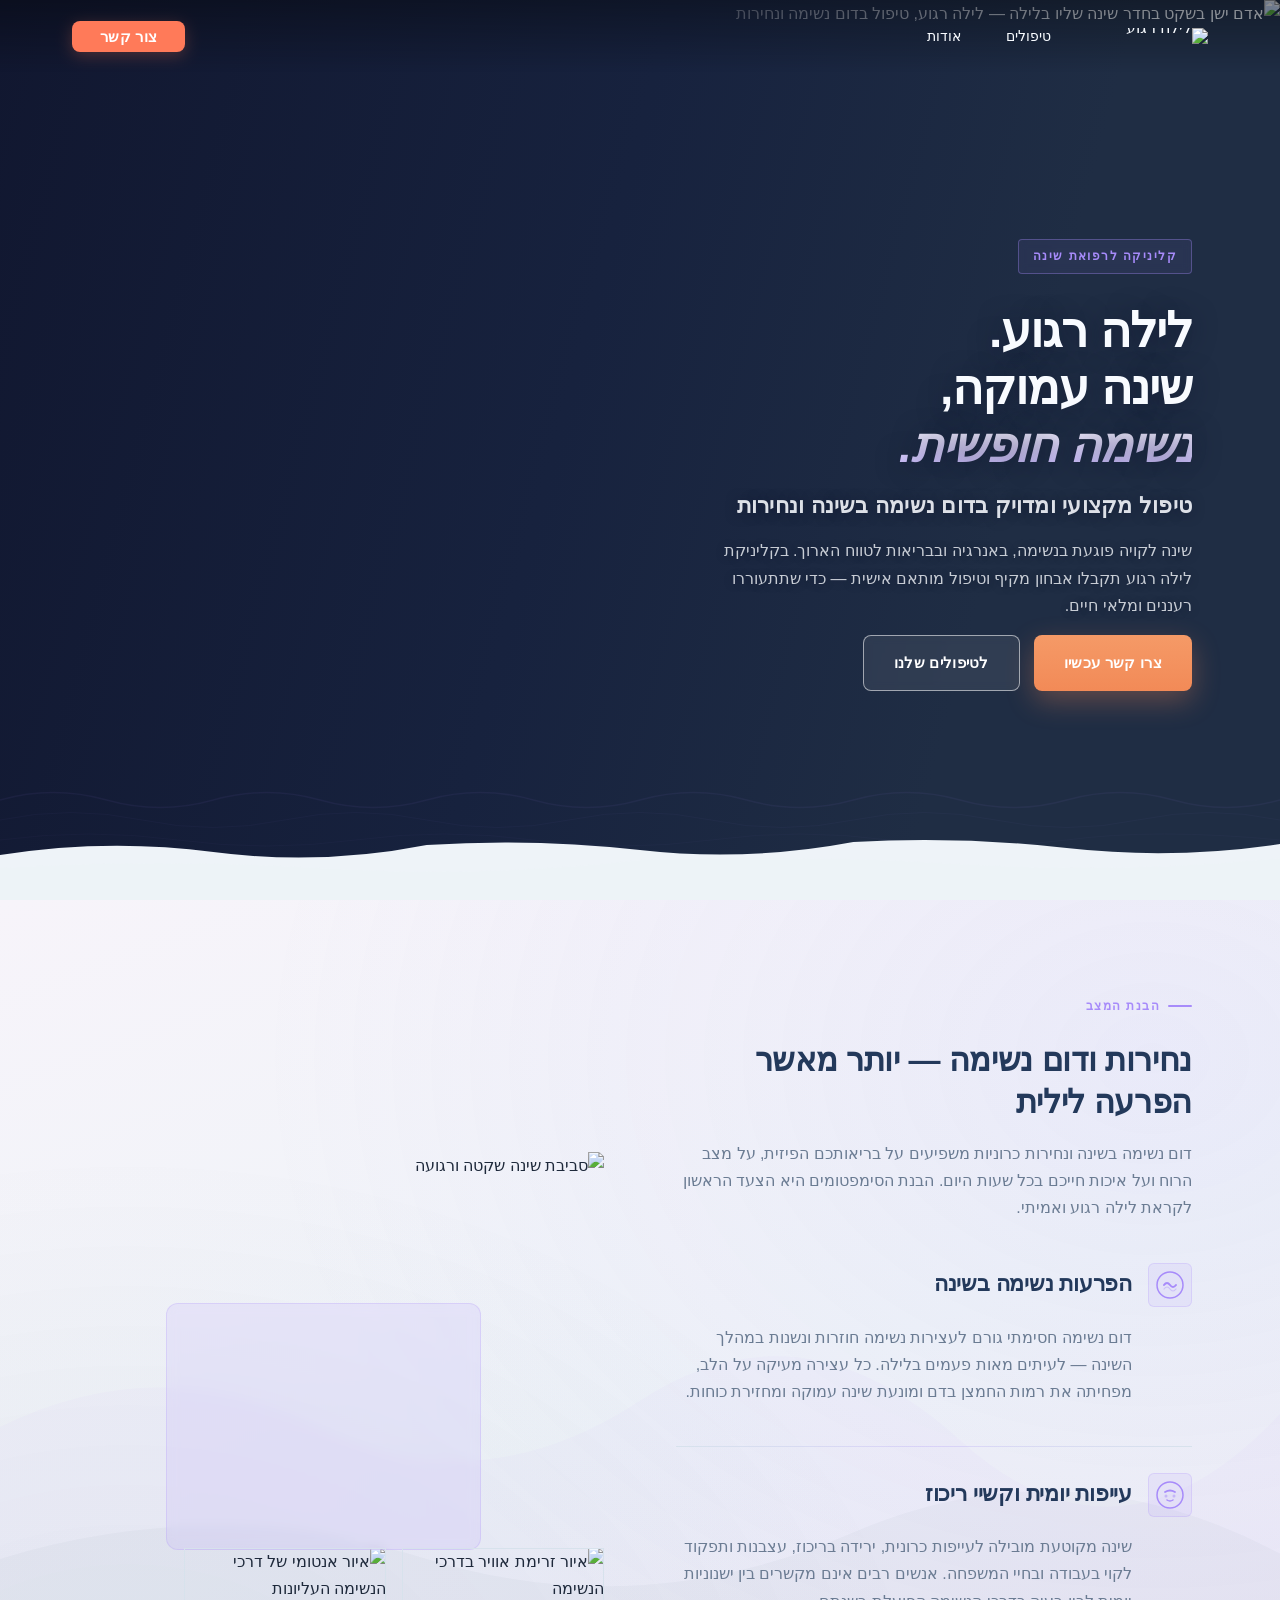
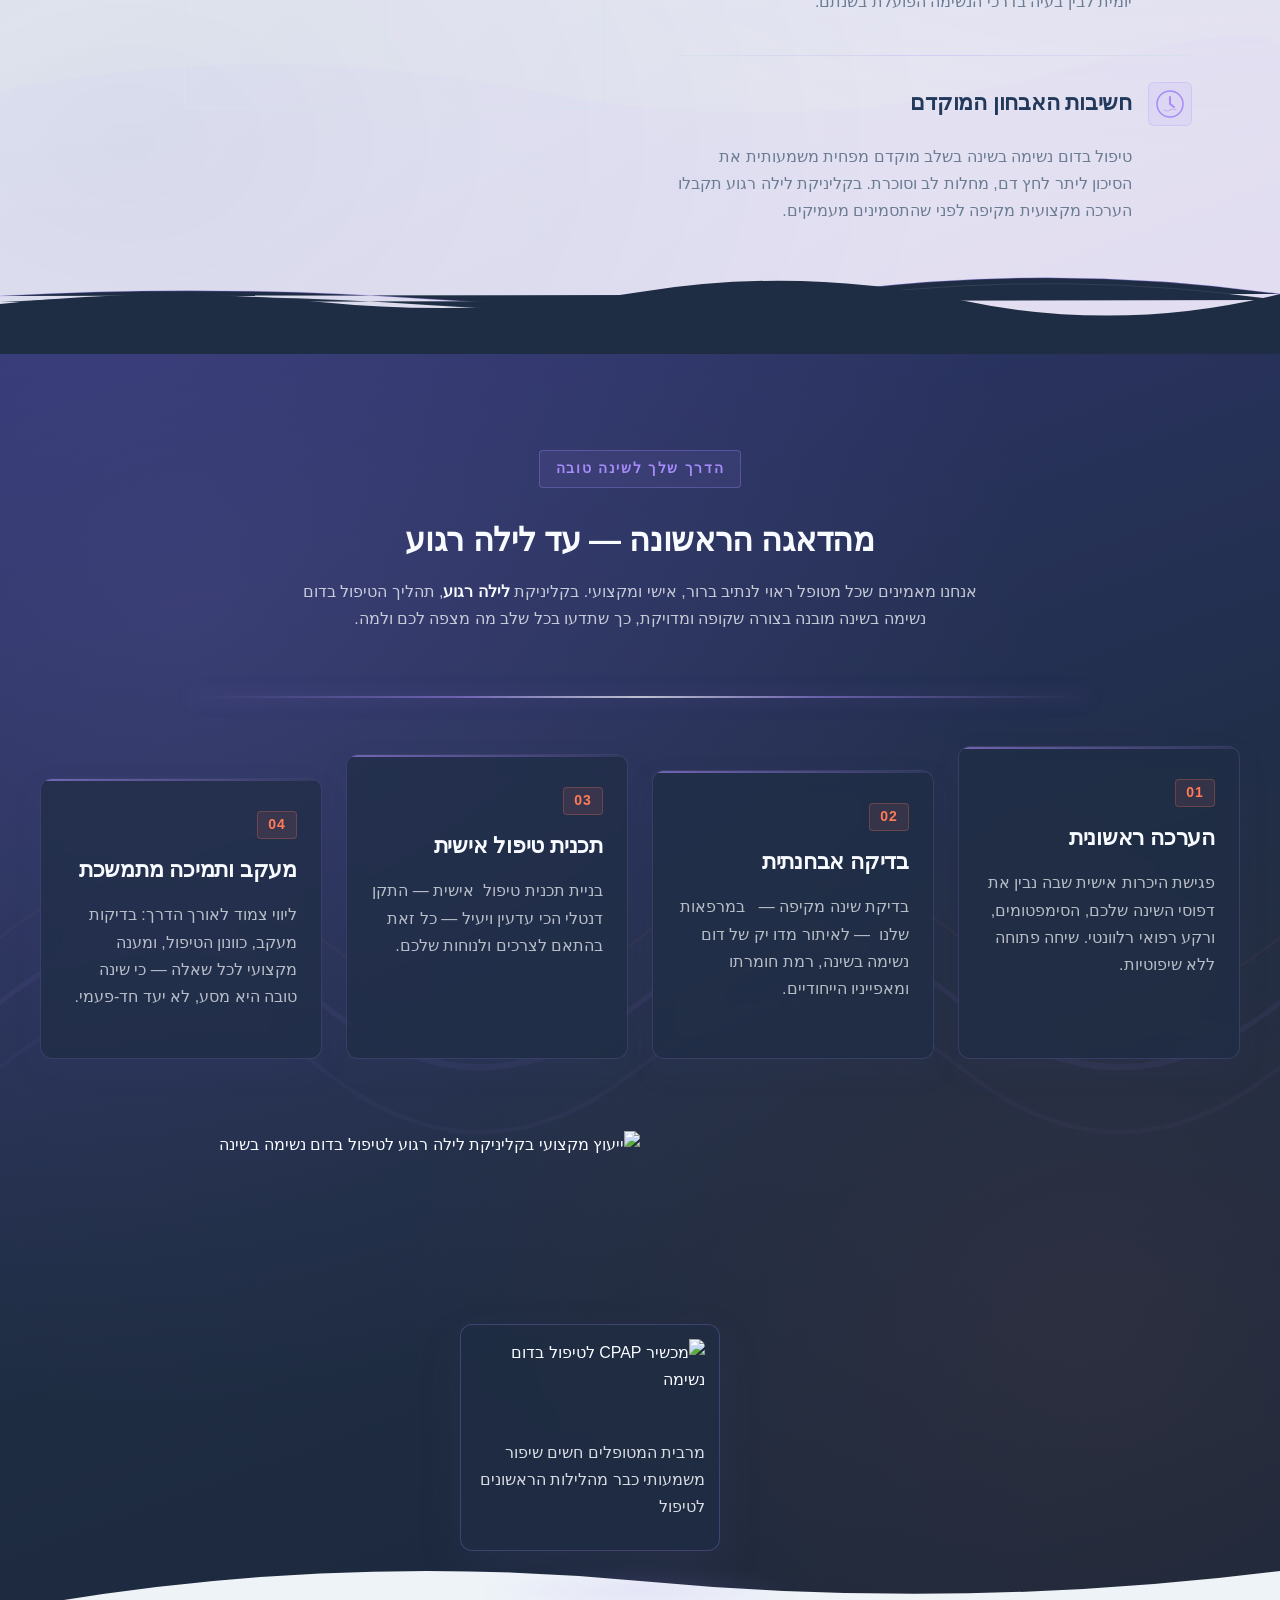
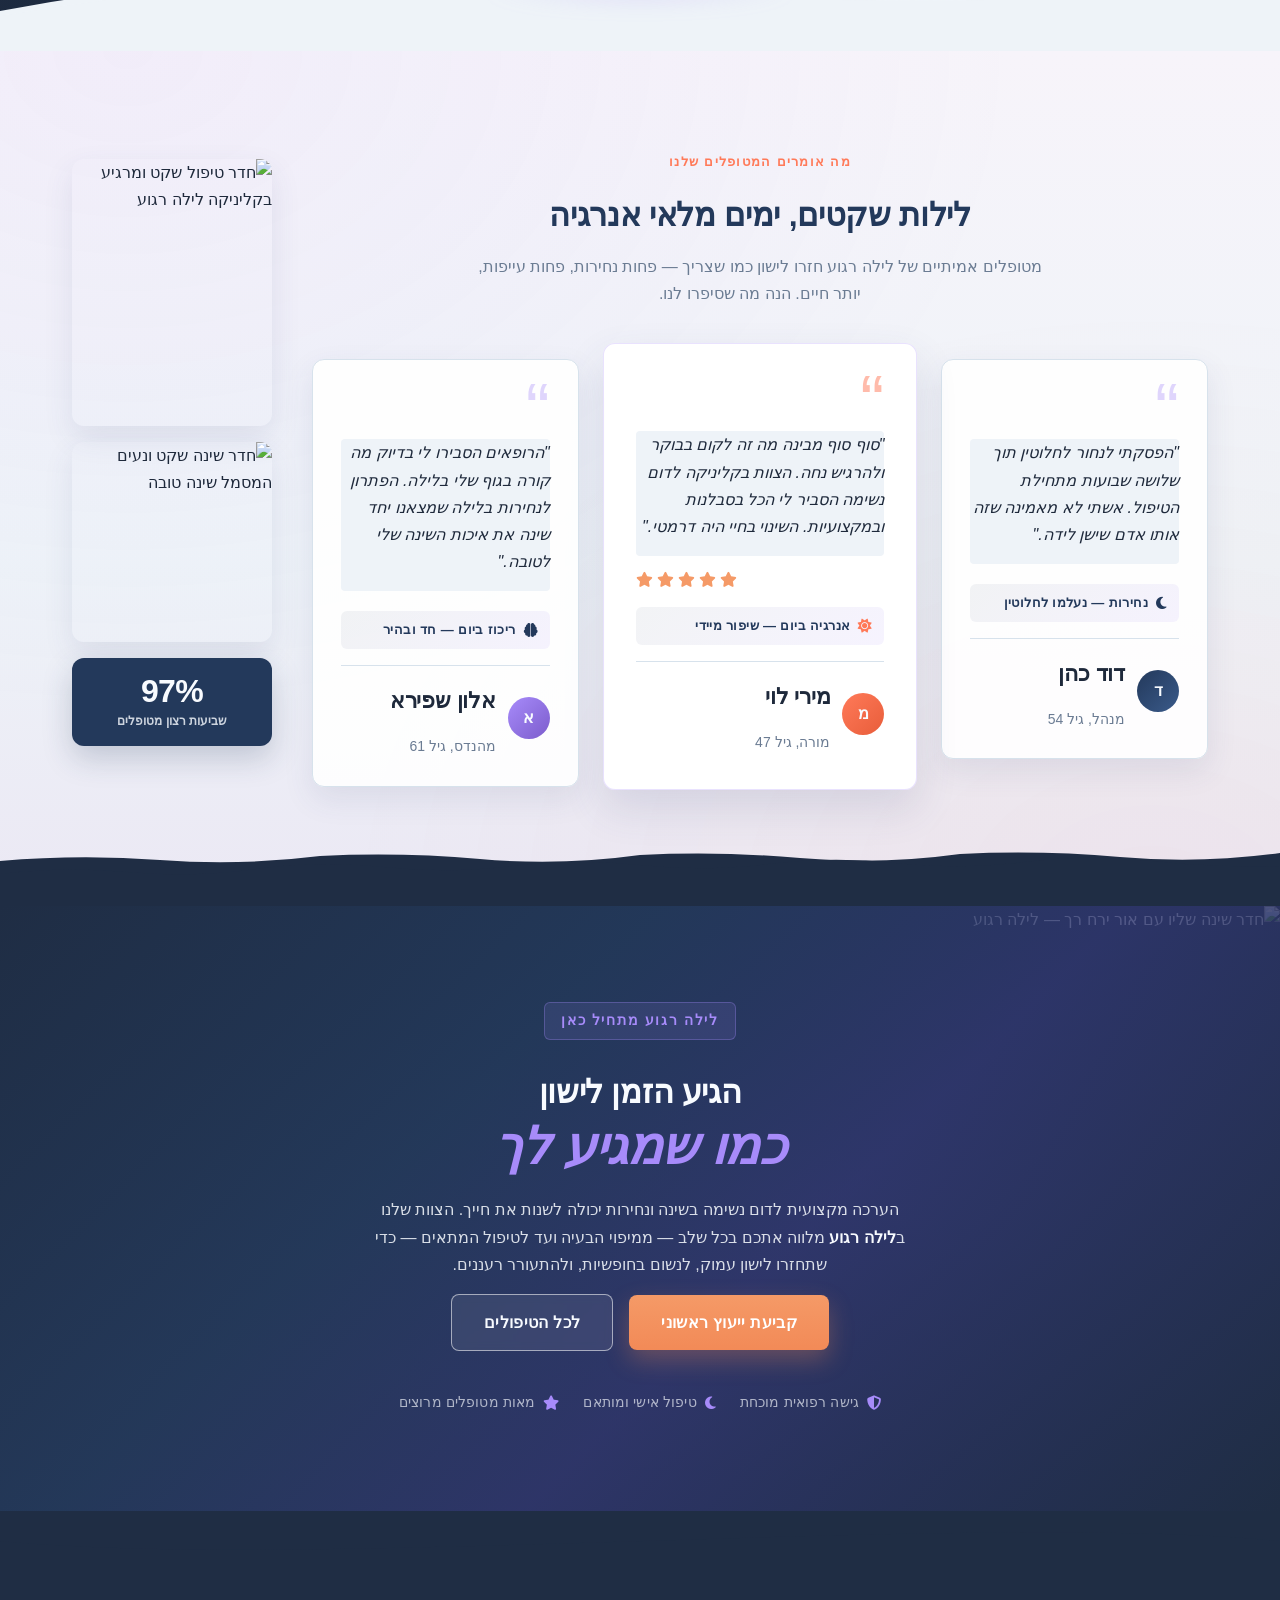
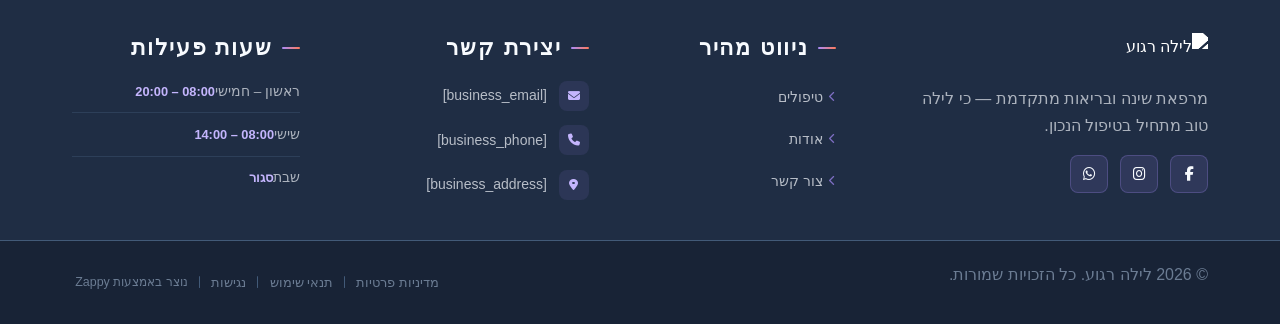
==== index.html @ 63074219 "Incremental sync: 1 page(s) — update_text" ====
<!DOCTYPE html>
<html lang="he" dir="rtl">
<head>
    <meta charset="UTF-8">
    <meta name="viewport" content="width=device-width, initial-scale=1.0">
    <meta name="robots" content="index, follow">
    <title>תישן סוף סוף בשקט הלילה — לילה רגוע</title>
    <meta name="description" content="סובל מדום נשימה בשינה או נחירות מתישות? קליניקת לילה רגוע מציעה פתרונות רפואיים מתקדמים שישנו את חייך. קבל שינה עמוקה ובריאה — כבר הלילה.">
    <meta name="keywords" content="לילה רגוע, טיפול בדום נשימה בשינה, פתרון לנחירות בלילה, קליניקה לדום נשימה, שיפור איכות השינה">
    
    <!-- Favicons -->
    <link rel="icon" type="image/x-icon" href="/assets/favicon.ico">
    <link rel="icon" type="image/png" sizes="16x16" href="/assets/favicon-16x16.png">
    <link rel="icon" type="image/png" sizes="32x32" href="/assets/favicon-32x32.png">
    <link rel="icon" type="image/png" sizes="48x48" href="/assets/favicon-48x48.png">
    <link rel="icon" type="image/png" sizes="192x192" href="/assets/favicon-192x192.png">
    <link rel="icon" type="image/png" sizes="512x512" href="/assets/favicon-512x512.png">
    <link rel="apple-touch-icon" href="/assets/apple-touch-icon.png">
    <!-- Zappy Analytics -->
<script>
(function() {
  'use strict';
  
  // Configuration
  var config = {
    websiteId: '9d8ff064-70f7-48c0-a234-11e7ed7a91ac',
    apiUrl: 'https://api.zappy5.com/api/analytics/track',
    sessionDuration: 30 * 60 * 1000, // 30 minutes
    visitorDuration: 30 * 24 * 60 * 60 * 1000, // 30 days
    trackPageViews: true,
    trackClicks: true,
    trackFormSubmissions: true
  };
  
  // Generate or retrieve persistent visitor ID (30 days)
  function getVisitorId() {
    var visitorKey = 'zappy_visitor_' + config.websiteId;
    var visitor = null;
    
    try {
      visitor = localStorage.getItem(visitorKey);
      if (visitor) {
        var visitorData = JSON.parse(visitor);
        var now = Date.now();
        
        // Check if visitor ID is still valid (30 days)
        if (now - visitorData.created < config.visitorDuration) {
          // Update last seen timestamp
          visitorData.lastSeen = now;
          localStorage.setItem(visitorKey, JSON.stringify(visitorData));
          return visitorData.id;
        }
      }
    } catch (e) {
      console.warn('Zappy Analytics: LocalStorage not available');
    }
    
    // Generate new visitor ID
    var newVisitorId = 'zv_' + Date.now() + '_' + Math.random().toString(36).substr(2, 9);
    
    try {
      localStorage.setItem(visitorKey, JSON.stringify({
        id: newVisitorId,
        created: Date.now(),
        lastSeen: Date.now()
      }));
    } catch (e) {
      // Continue without local storage
    }
    
    return newVisitorId;
  }
  
  // Generate or retrieve session ID (30 minutes)
  function getSessionId() {
    var sessionKey = 'zappy_session_' + config.websiteId;
    var session = null;
    
    try {
      session = sessionStorage.getItem(sessionKey);
      if (session) {
        var sessionData = JSON.parse(session);
        var now = Date.now();
        
        // Check if session is still valid
        if (now - sessionData.timestamp < config.sessionDuration) {
          // Update timestamp
          sessionData.timestamp = now;
          sessionStorage.setItem(sessionKey, JSON.stringify(sessionData));
          return sessionData.id;
        }
      }
    } catch (e) {
      console.warn('Zappy Analytics: SessionStorage not available');
    }
    
    // Generate new session ID
    var newSessionId = 'zs_' + Date.now() + '_' + Math.random().toString(36).substr(2, 9);
    
    try {
      sessionStorage.setItem(sessionKey, JSON.stringify({
        id: newSessionId,
        timestamp: Date.now()
      }));
    } catch (e) {
      // Continue without session storage
    }
    
    return newSessionId;
  }
  
  var visitorId = getVisitorId();
  var sessionId = getSessionId();
  
  // Track an event
  function trackEvent(eventType, data) {
    data = data || {};
    
    var eventData = {
      website_id: config.websiteId,
      event_type: eventType,
      page_path: window.location.pathname,
      referrer: document.referrer || 'direct',
      visitor_id: visitorId,
      session_id: sessionId,
      metadata: data
    };
    
    // Use sendBeacon if available (better for page unload events)
    if (navigator.sendBeacon) {
      var blob = new Blob([JSON.stringify(eventData)], { type: 'application/json' });
      navigator.sendBeacon(config.apiUrl, blob);
    } else {
      // Fallback to fetch
      fetch(config.apiUrl, {
        method: 'POST',
        headers: {
          'Content-Type': 'application/json'
        },
        body: JSON.stringify(eventData),
        keepalive: true
      }).catch(function(error) {
        console.warn('Zappy Analytics: Failed to track event', error);
      });
    }
  }
  
  // Track page view
  if (config.trackPageViews) {
    trackEvent('pageview', {
      title: document.title,
      url: window.location.href
    });
  }
  
  // Track clicks on important elements
  if (config.trackClicks) {
    document.addEventListener('click', function(e) {
      var target = e.target;
      
      // Track button clicks (counted as actions)
      if (target.tagName === 'BUTTON' || target.closest('button')) {
        var button = target.tagName === 'BUTTON' ? target : target.closest('button');
        trackEvent('click', {
          element: 'button',
          text: button.textContent.trim().substring(0, 100),
          id: button.id || null,
          class: button.className || null
        });
      }
      
      // Track link clicks (navigation - not counted as actions)
      else if (target.tagName === 'A' || target.closest('a')) {
        var link = target.tagName === 'A' ? target : target.closest('a');
        trackEvent('navigation', {
          element: 'link',
          text: link.textContent.trim().substring(0, 100),
          href: link.href,
          external: link.hostname !== window.location.hostname
        });
      }
    }, true);
  }
  
  // Track form submissions
  if (config.trackFormSubmissions) {
    document.addEventListener('submit', function(e) {
      var form = e.target;
      
      trackEvent('form_submit', {
        form_id: form.id || null,
        form_name: form.name || null,
        form_action: form.action || null,
        form_method: form.method || 'GET'
      });
    }, true);
  }
  
  // Track time on page (send on page unload)
  var pageLoadTime = Date.now();
  
  window.addEventListener('beforeunload', function() {
    var timeOnPage = Math.floor((Date.now() - pageLoadTime) / 1000); // in seconds
    
    trackEvent('page_unload', {
      time_on_page: timeOnPage,
      page_path: window.location.pathname
    });
  });
  
  // Expose tracking function globally for custom events
  window.zappyAnalytics = {
    track: trackEvent,
    getVisitorId: function() { return visitorId; },
    getSessionId: function() { return sessionId; }
  };
  
})();
</script>
<!-- End Zappy Analytics -->
    <meta property="og:title" content="תישן סוף סוף בשקט הלילה — לילה רגוע">
    <meta property="og:description" content="סובל מדום נשימה בשינה או נחירות מתישות? קליניקת לילה רגוע מציעה פתרונות רפואיים מתקדמים שישנו את חייך. קבל שינה עמוקה ובריאה — כבר הלילה.">
    <meta name="twitter:card" content="summary_large_image">
    <meta name="twitter:title" content="תישן סוף סוף בשקט הלילה — לילה רגוע">
    <meta name="twitter:description" content="סובל מדום נשימה בשינה או נחירות מתישות? קליניקת לילה רגוע מציעה פתרונות רפואיים מתקדמים שישנו את חייך. קבל שינה עמוקה ובריאה — כבר הלילה.">
    <meta property="og:type" content="website">
  <meta property="og:locale" content="he_IL">
  
  
  
  
  
  <link rel="stylesheet" href="https://cdnjs.cloudflare.com/ajax/libs/font-awesome/6.4.0/css/all.min.css">

    <!-- Favicons -->
    <link rel="icon" type="image/x-icon" href="/assets/favicon.ico">
    <link rel="icon" type="image/png" sizes="16x16" href="/assets/favicon-16x16.png">
    <link rel="icon" type="image/png" sizes="32x32" href="/assets/favicon-32x32.png">
    <link rel="icon" type="image/png" sizes="48x48" href="/assets/favicon-48x48.png">
    <link rel="icon" type="image/png" sizes="192x192" href="/assets/favicon-192x192.png">
    <link rel="icon" type="image/png" sizes="512x512" href="/assets/favicon-512x512.png">
    <link rel="apple-touch-icon" href="/assets/apple-touch-icon.png">
    <!-- Cookie Consent -->
    <link rel="stylesheet" href="https://cdn.jsdelivr.net/npm/vanilla-cookieconsent@3/dist/cookieconsent.css">
    <script src="https://cdn.jsdelivr.net/npm/vanilla-cookieconsent@3/dist/cookieconsent.umd.js"></script>
    <!-- Mickidum Accessibility Toolbar -->
    <script src="https://cdn.jsdelivr.net/gh/mickidum/acc_toolbar/acctoolbar/acctoolbar.min.js"></script>
    <link rel="stylesheet" href="/styles.css">

    <style id="zappy-dropdown-submenu-styles">
      /* ========== DESKTOP DROPDOWN SUBMENU STYLES ========== */
      /* Base styles for dropdown submenus - parent must be positioned */
      .nav-menu li:has(.sub-menu), nav li:has(.sub-menu), .navbar li:has(.sub-menu), #navMenu li:has(.sub-menu) { position: relative; }
      /* Submenu base - hidden by default */
      .nav-menu .sub-menu, nav .sub-menu, .navbar .sub-menu, #navMenu .sub-menu { display: block !important; position: absolute !important; top: 100%; left: 0; min-width: 220px; background: white; border-radius: 8px; box-shadow: 0 8px 25px rgba(0,0,0,0.15); padding: 8px 0; opacity: 0; visibility: hidden; transform: translateY(10px); transition: all 0.3s ease; z-index: 1000; list-style: none; pointer-events: none; }
      /* CRITICAL: Desktop hover styles to show dropdown */
      .nav-menu li:hover > .sub-menu, nav li:hover > .sub-menu, .navbar li:hover > .sub-menu, #navMenu li:hover > .sub-menu { opacity: 1 !important; visibility: visible !important; transform: translateY(0) !important; pointer-events: auto !important; }
      /* Submenu item styling */
      .sub-menu li { list-style: none; margin: 0; padding: 0; }
      .sub-menu a { display: block !important; padding: 10px 16px !important; color: var(--text-dark, #333) !important; font-weight: 500; text-decoration: none; white-space: nowrap; transition: background-color 0.2s; }
      .sub-menu .zappy-nav-child > a { padding-left: 28px !important; font-size: 0.9em !important; opacity: 0.85 !important; }
      [dir="rtl"] .sub-menu .zappy-nav-child > a, html[lang="he"] .sub-menu .zappy-nav-child > a, html[lang="ar"] .sub-menu .zappy-nav-child > a { padding-left: 10px !important; padding-right: 28px !important; }
      .sub-menu .zappy-nav-parent > a { font-weight: 600 !important; }
      .sub-menu a:hover { background-color: #f5f5f5; }
      /* RTL (Hebrew/Arabic) dropdown positioning */
      [dir="rtl"] .nav-menu .sub-menu, [dir="rtl"] nav .sub-menu, [dir="rtl"] .navbar .sub-menu, html[lang="he"] .nav-menu .sub-menu, html[lang="he"] nav .sub-menu, html[lang="he"] .navbar .sub-menu, html[lang="ar"] .nav-menu .sub-menu, html[lang="ar"] nav .sub-menu, html[lang="ar"] .navbar .sub-menu { left: auto !important; right: 0 !important; }
      /* Hide empty dropdown menus (exclude catalog sub-menus that use <a> children instead of <li>) */
      .sub-menu:empty, .sub-menu:not(:has(li:not(.zappy-hidden-menu-item))):not(:has(> a)), .sub-menu:not(:has(li)):not(:has(> a)) { display: none !important; opacity: 0 !important; visibility: hidden !important; pointer-events: none !important; }
      /* Desktop: show submenu on Menu Group hover */
      li:has(.menu-group-title):hover > .sub-menu { opacity: 1 !important; visibility: visible !important; transform: translateY(0) !important; pointer-events: auto !important; }
      /* Menu Group title styling */
      .nav-menu > li > .menu-group-title, #navMenu > li > .menu-group-title { display: inline-block; padding: 0.5rem 1rem; cursor: default; user-select: none; }
      
      /* ========== MOBILE SUBMENU STYLES ========== */
      @media (max-width: 768px) {
        .nav-menu .sub-menu, nav .sub-menu, .navbar .sub-menu, #navMenu .sub-menu { position: static !important; transform: none !important; box-shadow: none !important; background: transparent !important; max-height: 0; overflow: hidden; opacity: 0; visibility: hidden; transition: max-height 0.3s ease, opacity 0.3s ease; padding: 0 !important; border-radius: 0 !important; }
        .navbar .sub-menu.mobile-expanded, .nav-menu .sub-menu.mobile-expanded, #navMenu .sub-menu.mobile-expanded { max-height: none !important; overflow-y: visible !important; opacity: 1 !important; visibility: visible !important; padding: 8px 0 8px 16px !important; }
        [dir="rtl"] .sub-menu.mobile-expanded, html[lang="he"] .sub-menu.mobile-expanded { padding: 8px 16px 8px 0 !important; }
        /* Disable hover behavior on mobile */
        .nav-menu li:hover > .sub-menu, nav li:hover > .sub-menu, .navbar li:hover > .sub-menu, #navMenu li:hover > .sub-menu { opacity: 0; visibility: hidden; pointer-events: none; }
        .nav-menu li > .sub-menu.mobile-expanded, nav li > .sub-menu.mobile-expanded, .navbar li > .sub-menu.mobile-expanded, #navMenu li > .sub-menu.mobile-expanded { opacity: 1 !important; visibility: visible !important; pointer-events: auto !important; }
        .nav-menu li:has(.sub-menu), nav li:has(.sub-menu), .navbar li:has(.sub-menu), #navMenu li:has(.sub-menu) { display: flex !important; flex-wrap: wrap !important; align-items: center !important; position: relative !important; min-height: 44px !important; }
        .nav-menu li:has(.sub-menu) > a, nav li:has(.sub-menu) > a, .navbar li:has(.sub-menu) > a, #navMenu li:has(.sub-menu) > a { flex: 1 !important; min-width: 0 !important; }
        .nav-menu li:has(.sub-menu) > .menu-group-title, nav li:has(.sub-menu) > .menu-group-title, .navbar li:has(.sub-menu) > .menu-group-title, #navMenu li:has(.sub-menu) > .menu-group-title { flex: 1 !important; min-width: 0 !important; padding: 0 !important; line-height: inherit !important; }
        .nav-menu li:has(.sub-menu) > .sub-menu, nav li:has(.sub-menu) > .sub-menu, .navbar li:has(.sub-menu) > .sub-menu, #navMenu li:has(.sub-menu) > .sub-menu { flex-basis: 100% !important; width: 100% !important; }
        .nav-menu li:has(.sub-menu) > a [class*="chevron"], .nav-menu li:has(.sub-menu) > a [class*="arrow"], .nav-menu li:has(.sub-menu) > a .fa-chevron-down, .nav-menu li:has(.sub-menu) > a .fa-angle-down, nav li:has(.sub-menu) > a [class*="chevron"], nav li:has(.sub-menu) > a [class*="arrow"], #navMenu li:has(.sub-menu) > a [class*="chevron"], #navMenu li:has(.sub-menu) > a [class*="arrow"] { display: none !important; visibility: hidden !important; }
        .mobile-submenu-toggle { display: flex !important; align-items: center !important; justify-content: center !important; width: 44px !important; height: auto !important; background: transparent !important; border: none !important; cursor: pointer !important; color: var(--text-dark) !important; position: static !important; flex-shrink: 0 !important; align-self: stretch !important; z-index: 2 !important; padding: 0 !important; margin: 0 !important; }
        .mobile-submenu-toggle::after { content: '' !important; width: 0 !important; height: 0 !important; border-left: 6px solid transparent !important; border-right: 6px solid transparent !important; border-top: 7px solid currentColor !important; transition: transform 0.3s ease !important; }
        .mobile-submenu-toggle.expanded::after { transform: rotate(180deg) !important; }
        .sub-menu a { padding: 10px 0 !important; display: block !important; color: var(--text-dark) !important; white-space: normal !important; }
        .sub-menu .zappy-nav-child > a { padding-left: 28px !important; font-size: 0.9em !important; opacity: 0.85 !important; }
        [dir="rtl"] .sub-menu .zappy-nav-child > a, html[lang="he"] .sub-menu .zappy-nav-child > a, html[lang="ar"] .sub-menu .zappy-nav-child > a { padding-left: 0 !important; padding-right: 28px !important; }
        .sub-menu .zappy-nav-parent > a { font-weight: 600 !important; }
        .nav-menu.active, #navMenu.active { max-width: 100vw !important; overflow-x: hidden !important; box-sizing: border-box !important; }
        .navbar .sub-menu li a, nav.navbar .sub-menu li a, .zappy-products-dropdown .sub-menu a { color: var(--text-dark) !important; }
      }
      @media (min-width: 769px) { .mobile-submenu-toggle { display: none !important; } }
    </style>

    <style id="mobile-lang-menu-deployed-css">
    @media (max-width: 768px) {
      .lang-switcher,
      .nav-cta-container .lang-switcher,
      .nav-container .lang-switcher,
      .navbar .lang-switcher,
      .navbar .nav-cta-container .lang-switcher,
      .nav-icons-left .lang-switcher,
      .nav-ecommerce-icons .lang-switcher { display: none !important; }
      .mobile-lang-menu { width: 100%; border-top: 1px solid rgba(128,128,128,0.2); padding: 8px 0 0 0; margin-top: 8px; }
      .mobile-lang-toggle { display: flex !important; align-items: center; justify-content: space-between; width: 100%; padding: 12px 16px; background: none; border: none; cursor: pointer; font-size: 15px; color: inherit; font-family: inherit; }
      .mobile-lang-toggle::after { content: ''; display: inline-block; width: 8px; height: 8px; border-right: 2px solid currentColor; border-bottom: 2px solid currentColor; transform: rotate(45deg); transition: transform 0.3s ease; margin-left: 8px; }
      .mobile-lang-toggle.expanded::after { transform: rotate(-135deg); }
      .mobile-lang-options { max-height: 0; overflow: hidden; transition: max-height 0.3s ease; }
      .mobile-lang-options.expanded { max-height: 300px; }
      .mobile-lang-option { display: flex !important; align-items: center; gap: 10px; padding: 10px 24px; text-decoration: none; color: inherit; font-size: 14px; font-family: inherit; }
      .mobile-lang-option:hover { background: rgba(128,128,128,0.1); }
      .mobile-lang-option.active { font-weight: 600; opacity: 0.7; pointer-events: none; }
      .mobile-lang-option img { width: 20px; height: 20px; border-radius: 50%; }
    }
    @media (min-width: 769px) {
      .mobile-lang-menu { display: none !important; }
    }
    </style>

    <style id="zappy-widget-visibility">
      #mic-access-tool-general-button, .mic-access-tool-general-button,
      #mic-init-access-tool .mic-access-tool-general-button, #mic-init-access-tool #mic-access-tool-general-button,
      ._access-icon, #mic-access-tool-box, .mic-access-tool-box,
      #mic-init-access-tool #mic-access-tool-box, div[id*="mic-access-tool-box"], ._access-menu {
        display: none !important; visibility: hidden !important; opacity: 0 !important; pointer-events: none !important;
      }
    </style>
</head>
<body>

  <nav class="navbar" dir="rtl">
  <button class="mobile-toggle" id="mobileToggle" aria-label="Menu">
    <svg class="hamburger-icon" width="24" height="24" viewBox="0 0 24 24" fill="none">
      <path d="M3 12h18M3 6h18M3 18h18" stroke="currentColor" stroke-width="2" stroke-linecap="round"></path>
    </svg>
    <svg class="close-icon" width="24" height="24" viewBox="0 0 24 24" fill="none" style="display: none;">
      <path d="M18 6L6 18M6 6l12 12" stroke="currentColor" stroke-width="2" stroke-linecap="round"></path>
    </svg>
  </button>

  <button class="phone-header-btn" data-phone="[business_phone]" aria-label="Call">
    <svg width="20" height="20" viewBox="0 0 24 24" fill="currentColor">
      <path d="M22 16.92v3a2 2 0 0 1-2.18 2 19.79 19.79 0 0 1-8.63-3.07 19.5 19.5 0 0 1-6-6 19.79 19.79 0 0 1-3.07-8.67A2 2 0 0 1 4.11 2h3a2 2 0 0 1 2 1.72 12.84 12.84 0 0 0 .7 2.81 2 2 0 0 1-.45 2.11L8.09 9.91a16 16 0 0 0 6 6l1.27-1.27a2 2 0 0 1 2.11-.45 12.84 12.84 0 0 0 2.81.7A2 2 0 0 1 22 16.92z"></path>
    </svg>
  </button>

  <div class="nav-container">
    <div class="nav-right-group"><div class="nav-brand">
      <a href="/" class="logo-link">
        <img src="/assets/logo.webp" alt="לילה רגוע" class="logo">
      </a>
    </div><ul class="nav-menu" id="navMenu"><li><a href="/treatments">טיפולים</a></li><li><a href="/about">אודות</a></li></ul></div>

    

    <div class="nav-cta-container">
      <a href="/contact" class="nav-cta-btn">צור קשר</a>
    </div>
  </div>
</nav>
<script>

// Navbar Mobile Menu Toggle and Contrast Fix
(function() {
  // Use 'load' event instead of 'DOMContentLoaded' to ensure we run AFTER all other scripts
  window.addEventListener('load', function() {
    
    // FIX MOBILE BUTTON CONTRAST
    // Detect navbar background color and apply contrasting color to mobile buttons
    const navbar = document.querySelector('.navbar, nav, header');
    if (!navbar) {
      console.log('[Navbar] Navbar element not found');
      return;
    }
    
    // DECLARE VARIABLES EARLY to avoid Temporal Dead Zone errors
    // These are used in multiple places below
    let mobileToggle = document.getElementById('mobileToggle') ||
                       document.querySelector('.mobile-toggle') ||
                       document.querySelector('.hamburger') ||
                       document.querySelector('.hamburger-menu') ||
                       document.querySelector('.menu-toggle') ||
                       document.querySelector('.burger-menu') ||
                       document.querySelector('[aria-label="Menu"]') ||
                       document.querySelector('[aria-label="תפריט"]');
    
    const phoneBtn = document.querySelector('.phone-header-btn');
    
    const computedStyle = window.getComputedStyle(navbar);
    let bgColor = computedStyle.backgroundColor;
    
    console.log('[Navbar] Initial navbar background:', bgColor);
    
    // Check if background is transparent or rgba with 0 alpha
    const isTransparent = bgColor === 'transparent' || 
                         bgColor === 'rgba(0, 0, 0, 0)' ||
                         (bgColor.startsWith('rgba') && bgColor.includes(', 0)'));
    
    if (isTransparent) {
      // Check for background-image or gradient
      const bgImage = computedStyle.backgroundImage;
      if (bgImage && bgImage !== 'none') {
        console.log('[Navbar] Navbar has background image/gradient, using dark text');
        bgColor = 'rgb(240, 240, 240)'; // Assume light background
      } else {
        // Transparent navbar - check body background
        const bodyBg = window.getComputedStyle(document.body).backgroundColor;
        console.log('[Navbar] Navbar transparent, using body background:', bodyBg);
        bgColor = bodyBg;
      }
    }
    
    // Calculate luminance to determine if background is light or dark
    const rgb = bgColor.match(/\d+/g);
    if (rgb && rgb.length >= 3) {
      const r = parseInt(rgb[0]);
      const g = parseInt(rgb[1]);
      const b = parseInt(rgb[2]);
      const luminance = (0.299 * r + 0.587 * g + 0.114 * b) / 255;
      
      // Mobile button colors are set by Claude's AI-generated CSS (same as .nav-menu a)
      // No dynamic color overrides needed - colors come from the generated navbar CSS
      console.log('[Navbar] Mobile button colors preserved from Claude CSS (luminance:', luminance.toFixed(2) + ')');
      
      // FIX ICON SIZES - Ensure SVGs are properly sized and visible
      // INJECT CRITICAL CSS TO OVERRIDE ANY CONFLICTING RULES
      const criticalCSS = document.createElement('style');
      criticalCSS.id = 'zappy-mobile-nav-fix';
      const htmlLang = document.documentElement.lang || 'en';
      const htmlDir = document.documentElement.dir || 'ltr';
      // Check both dir attribute AND lang for RTL detection
      // dir="rtl" is the most reliable indicator
      const isRTL = htmlDir === 'rtl' || htmlLang === 'he' || htmlLang === 'ar';
      
      criticalCSS.textContent = `
        /* Hide mobile buttons on desktop, show only on mobile */
        @media (min-width: 769px) {
          .mobile-toggle,
          .phone-header-btn {
            display: none !important;
          }
        }
        
        /* Show and position mobile buttons correctly on mobile */
        @media (max-width: 768px) {
          .mobile-toggle,
          .phone-header-btn {
            position: absolute !important;
            top: 50% !important;
            transform: translateY(-50%) !important;
            z-index: 1001 !important;
            display: flex !important;
            align-items: center !important;
            justify-content: center !important;
            width: 36px !important;
            height: 36px !important;
            border-radius: 50% !important;
            border: none !important;
            cursor: pointer !important;
            padding: 6px !important;
            background: none !important;
            color: var(--nav-text, var(--text-dark)) !important;
          }
          
          /* LTR positioning (default): hamburger LEFT, phone RIGHT */
          html:not([dir="rtl"]):not([lang="he"]):not([lang="ar"]) .mobile-toggle,
          html[dir="ltr"] .mobile-toggle {
            left: 12px !important;
            right: auto !important;
          }
          html:not([dir="rtl"]):not([lang="he"]):not([lang="ar"]) .phone-header-btn,
          html[dir="ltr"] .phone-header-btn {
            right: 12px !important;
            left: auto !important;
          }
          
          /* RTL positioning: hamburger RIGHT, phone LEFT */
          html[dir="rtl"] .mobile-toggle,
          html[lang="he"] .mobile-toggle,
          html[lang="ar"] .mobile-toggle {
            right: 12px !important;
            left: auto !important;
          }
          html[dir="rtl"] .phone-header-btn,
          html[lang="he"] .phone-header-btn,
          html[lang="ar"] .phone-header-btn {
            left: 12px !important;
            right: auto !important;
          }
          
          /* CRITICAL: Ensure nav-container has min-height on mobile */
          /* All children are positioned absolutely/fixed on mobile, so height:auto collapses to 0 */
          .nav-container {
            min-height: 70px !important;
            position: relative !important;
          }
          
          /* Ensure SVG icons are properly sized and inherit color */
          .mobile-toggle svg,
          .phone-header-btn svg {
            width: 24px !important;
            height: 24px !important;
            /* Don't force display - let JavaScript control hamburger/close toggle */
          }
          
          /* Reset nav-cta-container on mobile - remove desktop box-shadow/padding */
          /* that creates a visible ghost box when CTA button is hidden */
          .nav-cta-container {
            box-shadow: none !important;
            padding: 0 !important;
          }
          
          /* Hide nav-cta-container entirely on mobile when there's no lang-switcher */
          /* (only the CTA button is inside, and it's hidden on mobile) */
          .nav-cta-container:not(:has(.lang-switcher)) {
            display: none !important;
          }
          
          /* CRITICAL: Prevent hero image fade gradient from bleeding over headline text */
          /* The .image-fade-gradient has bottom: -30px (extends below parent) */
          /* On mobile stacked layout, this overlaps the h1 text below the image */
          .hero-image-column {
            overflow: hidden !important;
          }
          .image-fade-gradient {
            bottom: 0 !important;
          }
          
          /* Hide desktop language switcher on mobile - hamburger menu handles it */
          /* High specificity to override stored CSS */
          .lang-switcher,
          .nav-cta-container .lang-switcher,
          .nav-container .lang-switcher,
          .navbar .lang-switcher,
          .navbar .nav-cta-container .lang-switcher {
            display: none !important;
          }
        }
      `;
      
      // Remove existing fix if present and inject new one
      const existing = document.getElementById('zappy-mobile-nav-fix');
      if (existing) existing.remove();
      document.head.appendChild(criticalCSS);
      
      console.log('[Navbar] Critical CSS injected for mobile nav positioning');
      
      // ONLY apply inline positioning styles on mobile viewport
      // On desktop, the CSS handles hiding these buttons with display: none
      // Inline styles were breaking desktop layout by overriding CSS
      const isMobileViewport = window.innerWidth <= 768;
      
      if (mobileToggle) {
        // Icon sizing applies to all viewports for consistency
        const hamburgerIcon = mobileToggle.querySelector('.hamburger-icon');
        const closeIcon = mobileToggle.querySelector('.close-icon');
        
        if (hamburgerIcon) {
          hamburgerIcon.style.setProperty('width', '24px', 'important');
          hamburgerIcon.style.setProperty('height', '24px', 'important');
          hamburgerIcon.style.setProperty('display', 'block', 'important'); // Show hamburger by default
        }
        if (closeIcon) {
          closeIcon.style.setProperty('width', '24px', 'important');
          closeIcon.style.setProperty('height', '24px', 'important');
          closeIcon.style.setProperty('display', 'none', 'important'); // Hide close icon by default
        }
        
        // ONLY set positioning inline styles on mobile
        if (isMobileViewport) {
          mobileToggle.style.setProperty('position', 'absolute', 'important');
          mobileToggle.style.setProperty('top', '50%', 'important');
          mobileToggle.style.setProperty('transform', 'translateY(-50%)', 'important');
          mobileToggle.style.setProperty('z-index', '1001', 'important');
          
          // Clear any inline left/right so CSS can take over based on html[dir]
          mobileToggle.style.removeProperty('left');
          mobileToggle.style.removeProperty('right');
          
          console.log('[Navbar] Mobile toggle positioning applied (mobile viewport)');
        } else {
          // On desktop, clear any positioning styles to let CSS handle it
          mobileToggle.style.removeProperty('position');
          mobileToggle.style.removeProperty('top');
          mobileToggle.style.removeProperty('transform');
          mobileToggle.style.removeProperty('z-index');
          mobileToggle.style.removeProperty('left');
          mobileToggle.style.removeProperty('right');
          console.log('[Navbar] Desktop viewport - cleared mobile toggle inline positioning');
        }
      }
      
      if (phoneBtn) {
        // Icon sizing applies to all viewports
        const phoneIcon = phoneBtn.querySelector('svg');
        if (phoneIcon) {
          phoneIcon.style.width = '24px';
          phoneIcon.style.height = '24px';
          phoneIcon.setAttribute('width', '24');
          phoneIcon.setAttribute('height', '24');
        }
        
        // ONLY set positioning inline styles on mobile
        if (isMobileViewport) {
          phoneBtn.style.setProperty('position', 'absolute', 'important');
          phoneBtn.style.setProperty('top', '50%', 'important');
          phoneBtn.style.setProperty('transform', 'translateY(-50%)', 'important');
          phoneBtn.style.setProperty('z-index', '1001', 'important');
          
          // Clear any inline left/right so CSS can take over based on html[dir]
          phoneBtn.style.removeProperty('left');
          phoneBtn.style.removeProperty('right');
          
          console.log('[Navbar] Phone button positioning applied (mobile viewport)');
        } else {
          // On desktop, clear any positioning styles to let CSS handle it
          phoneBtn.style.removeProperty('position');
          phoneBtn.style.removeProperty('top');
          phoneBtn.style.removeProperty('transform');
          phoneBtn.style.removeProperty('z-index');
          phoneBtn.style.removeProperty('left');
          phoneBtn.style.removeProperty('right');
          console.log('[Navbar] Desktop viewport - cleared phone button inline positioning');
        }
      }
    } else {
      console.log('[Navbar] Could not parse background color:', bgColor);
    }
    
    // MOBILE MENU TOGGLE
    // Re-query in case DOM changed (mobileToggle already declared at top of function)
    mobileToggle = document.getElementById('mobileToggle') ||
                   document.querySelector('.mobile-toggle') ||
                   document.querySelector('.hamburger') ||
                   document.querySelector('.hamburger-menu') ||
                   document.querySelector('.menu-toggle') ||
                   document.querySelector('.burger-menu') ||
                   document.querySelector('[aria-label="Menu"]') ||
                   document.querySelector('[aria-label="תפריט"]');
    
    // EXPANDED SEARCH: Find nav menu by ID or class
    const navMenu = document.getElementById('navMenu') ||
                  document.querySelector('.nav-menu') ||
                  document.querySelector('.nav-links') ||
                  document.querySelector('nav ul:not(.submenu)');
    
    if (!mobileToggle || !navMenu) {
      console.log('[Navbar] Mobile toggle or menu not found:', { toggle: !!mobileToggle, menu: !!navMenu });
      return;
    }
    
    // Ensure navMenu has ID for CSS targeting
    if (!navMenu.id) {
      navMenu.id = 'navMenu';
    }
    
    console.log('[Navbar] Initializing mobile menu...');
    
    // Remove any existing event listeners by cloning the button
    const newToggle = mobileToggle.cloneNode(true);
    mobileToggle.parentNode.replaceChild(newToggle, mobileToggle);
    
    // Toggle menu on button click - use newToggle now
    newToggle.addEventListener('click', function(e) {
      e.preventDefault();
      e.stopPropagation();
      
      const hamburgerIcon = this.querySelector('.hamburger-icon');
      const closeIcon = this.querySelector('.close-icon');
      const isActive = navMenu.classList.contains('active');
      
      if (isActive) {
        // Close menu
        navMenu.classList.remove('active');
        if (hamburgerIcon) hamburgerIcon.style.setProperty('display', 'block', 'important');
        if (closeIcon) closeIcon.style.setProperty('display', 'none', 'important');
        document.body.style.overflow = '';
        console.log('[Navbar] Menu closed');
      } else {
        // Open menu
        navMenu.classList.add('active');
        if (hamburgerIcon) hamburgerIcon.style.setProperty('display', 'none', 'important');
        if (closeIcon) closeIcon.style.setProperty('display', 'block', 'important');
        document.body.style.overflow = 'hidden';
        console.log('[Navbar] Menu opened');
      }
    });
    
    // Close menu when clicking nav links (but NOT dropdown toggles)
    const navLinks = navMenu.querySelectorAll('a');
    navLinks.forEach(function(link) {
      link.addEventListener('click', function() {
        // Don't close if it's a dropdown child (unless it's a real navigation link)
        if (this.getAttribute('href') === '#') return;
        
        const hamburgerIcon = newToggle.querySelector('.hamburger-icon');
        const closeIcon = newToggle.querySelector('.close-icon');
        
        navMenu.classList.remove('active');
        if (hamburgerIcon) hamburgerIcon.style.setProperty('display', 'block', 'important');
        if (closeIcon) closeIcon.style.setProperty('display', 'none', 'important');
        document.body.style.overflow = '';
        console.log('[Navbar] Menu closed (link clicked)');
      });
    });
    
    // DROPDOWN MENU TOGGLE (for mobile and touch devices)
    var dropdownToggles = navMenu.querySelectorAll('.dropdown-toggle');
    dropdownToggles.forEach(function(toggle) {
      toggle.addEventListener('click', function(e) {
        e.preventDefault();
        e.stopPropagation();
        var parent = this.closest('.nav-dropdown');
        if (!parent) return;
        
        // Close other open dropdowns at the same level
        var siblings = parent.parentNode.querySelectorAll('.nav-dropdown.open');
        siblings.forEach(function(sib) {
          if (sib !== parent) sib.classList.remove('open');
        });
        
        parent.classList.toggle('open');
        console.log('[Navbar] Dropdown toggled:', parent.classList.contains('open') ? 'open' : 'closed');
      });
    });
    
    // Close dropdowns when clicking outside
    document.addEventListener('click', function(e) {
      if (!e.target.closest('.nav-dropdown')) {
        var openDropdowns = document.querySelectorAll('.nav-dropdown.open');
        openDropdowns.forEach(function(dd) { dd.classList.remove('open'); });
      }
    });
    
    console.log('[Navbar] Dropdown handlers initialized for ' + dropdownToggles.length + ' dropdowns');
    
    // Phone button functionality (phoneBtn already declared at top of function)
    if (phoneBtn) {
      phoneBtn.addEventListener('click', function() {
        // Get phone number from placeholder in page or use default
        const phoneLinks = document.querySelectorAll('a[href^="tel:"]');
        const phoneNumber = phoneLinks.length > 0 
          ? phoneLinks[0].getAttribute('href').replace('tel:', '')
          : '[business_phone]';
        
        window.location.href = 'tel:' + phoneNumber;
        console.log('[Navbar] Phone button clicked');
      });
    }
    
    console.log('[Navbar] Mobile menu initialized successfully');
    
    // === WHATSAPP BUTTON VISIBILITY FIX ===
    // Ensure WhatsApp floating button is hidden on desktop and visible on mobile
    // IMPORTANT: Only target the floating button by its class, NOT generic wa.me links
    const handleWhatsAppVisibility = function() {
      const whatsappBtn = document.querySelector('.whatsapp-float');
      if (whatsappBtn) {
        const isDesktop = window.innerWidth >= 769;
        if (isDesktop) {
          whatsappBtn.style.setProperty('display', 'none', 'important');
          whatsappBtn.style.setProperty('visibility', 'hidden', 'important');
          whatsappBtn.style.setProperty('opacity', '0', 'important');
          whatsappBtn.style.setProperty('pointer-events', 'none', 'important');
          console.log('[WhatsApp] Button hidden on desktop');
        } else {
          whatsappBtn.style.removeProperty('display');
          whatsappBtn.style.removeProperty('visibility');
          whatsappBtn.style.removeProperty('opacity');
          whatsappBtn.style.removeProperty('pointer-events');
          console.log('[WhatsApp] Button visible on mobile');
        }
      }
    };
    
    // Run on load
    handleWhatsAppVisibility();
    
    // Run on resize with debouncing
    let resizeTimer;
    window.addEventListener('resize', function() {
      clearTimeout(resizeTimer);
      resizeTimer = setTimeout(handleWhatsAppVisibility, 100);
    });
  });
})();

</script>
  
  <main>
    <section class="index-hero-section" data-layout-spec="בית-hero" dir="rtl" data-hero-type="fullscreen-scrim">
  <!-- Background Image -->
  <div class="index-hero-bg">
    <img data-hero-bg="true" data-placeholder="index-hero-image-1" data-context="Dark atmospheric twilight bedroom scene for a sleep apnea and snoring medical clinic called Peaceful Night. Serene nighttime atmosphere with deep navy and indigo tones. A person sleeping peacefully in a calm, dimly lit bedroom with soft moonlight filtering through sheer curtains. The mood is medically reassuring and deeply tranquil — not dramatic or clinical. Subtle blue-purple gradient lighting, crisp white bedding, faint breathing-wave light patterns in the background. Premium sleep health editorial photography style." width="1440" height="900" src="/assets/site-index-hero-image-1.webp" alt="אדם ישן בשקט בחדר שינה שליו בלילה — לילה רגוע, טיפול בדום נשימה ונחירות">
  </div>

  <!-- Scrim Overlay -->
  <div class="index-hero-scrim" aria-hidden="true"></div>

  <!-- Respiratory Wave Texture -->
  <div class="index-hero-wave-texture" aria-hidden="true">
    <svg data-no-icon-edit="true" aria-hidden="true" viewBox="0 0 1440 200" preserveAspectRatio="none" xmlns="http://www.w3.org/2000/svg" class="index-hero-breath-wave">
      <path d="M0,100 Q60,85 120,100 T240,100 T360,100 T480,100 T600,100 T720,100 T840,100 T960,100 T1080,100 T1200,100 T1320,100 T1440,100" stroke="rgba(167,139,250,0.06)" stroke-width="1.5" fill="none"></path>
      <path d="M0,120 Q80,105 160,120 T320,120 T480,120 T640,120 T800,120 T960,120 T1120,120 T1280,120 T1440,120" stroke="rgba(167,139,250,0.04)" stroke-width="1" fill="none"></path>
      <path d="M0,140 Q100,128 200,140 T400,140 T600,140 T800,140 T1000,140 T1200,140 T1440,140" stroke="rgba(167,139,250,0.03)" stroke-width="1" fill="none"></path>
    </svg>
  </div>

  <!-- Hero Content -->
  <div class="index-hero-container">
    <div class="index-hero-content">
      <span class="index-hero-label">קליניקה לרפואת שינה</span>
      <h1 class="index-hero-h1">לילה רגוע.<br>שינה עמוקה,<br><em class="index-hero-serif">נשימה חופשית.</em></h1>
      <h3 class="index-hero-h3">טיפול מקצועי ומדויק בדום נשימה בשינה ונחירות</h3>
      <p class="index-hero-body">שינה לקויה פוגעת בנשימה, באנרגיה ובבריאות לטווח הארוך. בקליניקת לילה רגוע תקבלו אבחון מקיף וטיפול מותאם אישית — כדי שתתעוררו רעננים ומלאי חיים.</p>
      <div class="index-hero-ctas">
        <a href="/contact" class="index-hero-btn-primary">צרו קשר עכשיו</a>
        <a href="/treatments" class="index-hero-btn-secondary">לטיפולים שלנו</a>
      </div>
    </div>
  </div>

  <!-- Bottom Wave Divider -->
  <div class="index-hero-divider-wrapper">
    <svg data-no-icon-edit="true" aria-hidden="true" viewBox="0 0 1440 90" preserveAspectRatio="none" xmlns="http://www.w3.org/2000/svg">
      <path d="M0,90 L0,45 Q120,28 240,42 T480,35 Q600,28 720,40 T960,32 Q1080,26 1200,38 T1440,34 L1440,90 Z" fill="#EEF3F8"></path>
      <path d="M0,90 L0,58 Q180,48 360,58 T720,50 Q900,44 1080,54 T1440,48 L1440,90 Z" fill="#EEF3F8" opacity="0.5"></path>
    </svg>
  </div>
</section>

<section class="index-conditions-section" data-layout-spec="בית-conditions" dir="rtl">
  <!-- Wave topography background decoration -->
  <div class="index-conditions-section__topo-bg" aria-hidden="true">
    <svg data-no-icon-edit="true" aria-hidden="true" viewBox="0 0 1200 400" preserveAspectRatio="none" xmlns="http://www.w3.org/2000/svg" width="100%" height="100%">
      <path d="M0,200 Q150,170 300,200 T600,190 T900,205 T1200,195 L1200,400 L0,400 Z" fill="rgba(167,139,250,0.04)"></path>
      <path d="M0,250 Q200,225 400,250 T800,240 T1200,248 L1200,400 L0,400 Z" fill="rgba(35,57,91,0.03)"></path>
      <path d="M0,300 Q250,280 500,300 T1000,292 T1200,298 L1200,400 L0,400 Z" fill="rgba(167,139,250,0.03)"></path>
    </svg>
  </div>

  <div class="index-conditions-section__container">
    <!-- START (right) column: text content -->
    <div class="index-conditions-section__text-col">
      <div class="index-conditions-section__label">הבנת המצב</div>
      <h2 class="index-conditions-section__heading">נחירות ודום נשימה — יותר מאשר הפרעה לילית</h2>
      <p class="index-conditions-section__intro">דום נשימה בשינה ונחירות כרוניות משפיעים על בריאותכם הפיזית, על מצב הרוח ועל איכות חייכם בכל שעות היום. הבנת הסימפטומים היא הצעד הראשון לקראת לילה רגוע ואמיתי.</p>

      <!-- Three condition blocks -->
      <div class="index-conditions-section__conditions-list">
        <article class="index-conditions-section__condition-item">
          <div class="index-conditions-section__condition-icon" aria-hidden="true">
            <svg data-element-type="icon" data-icon-type="svg" width="28" height="28" viewBox="0 0 28 28" fill="none" xmlns="http://www.w3.org/2000/svg">
              <circle cx="14" cy="14" r="13" stroke="currentColor" stroke-width="1.5"></circle>
              <path d="M8 14 Q11 10 14 14 Q17 18 20 14" stroke="currentColor" stroke-width="2" stroke-linecap="round" fill="none"></path>
              <path d="M8 18 Q11 14 14 18 Q17 22 20 18" stroke="currentColor" stroke-width="1.2" stroke-linecap="round" fill="none" opacity="0.4"></path>
            </svg>
          </div>
          <div class="index-conditions-section__condition-content">
            <h3 class="index-conditions-section__condition-title">הפרעות נשימה בשינה</h3>
            <p class="index-conditions-section__condition-text">דום נשימה חסימתי גורם לעצירות נשימה חוזרות ונשנות במהלך השינה — לעיתים מאות פעמים בלילה. כל עצירה מעיקה על הלב, מפחיתה את רמות החמצן בדם ומונעת שינה עמוקה ומחזירת כוחות.</p>
          </div>
        </article>

        <div class="index-conditions-section__divider" aria-hidden="true"></div>

        <article class="index-conditions-section__condition-item">
          <div class="index-conditions-section__condition-icon" aria-hidden="true">
            <svg data-element-type="icon" data-icon-type="svg" width="28" height="28" viewBox="0 0 28 28" fill="none" xmlns="http://www.w3.org/2000/svg">
              <circle cx="14" cy="14" r="13" stroke="currentColor" stroke-width="1.5"></circle>
              <path d="M9 11 Q14 8 19 11" stroke="currentColor" stroke-width="1.8" stroke-linecap="round" fill="none"></path>
              <circle cx="10" cy="15" r="1.5" fill="currentColor" opacity="0.5"></circle>
              <circle cx="18" cy="15" r="1.5" fill="currentColor" opacity="0.5"></circle>
              <path d="M11 19 Q14 21 17 19" stroke="currentColor" stroke-width="1.5" stroke-linecap="round" fill="none"></path>
            </svg>
          </div>
          <div class="index-conditions-section__condition-content">
            <h3 class="index-conditions-section__condition-title">עייפות יומית וקשיי ריכוז</h3>
            <p class="index-conditions-section__condition-text">שינה מקוטעת מובילה לעייפות כרונית, ירידה בריכוז, עצבנות ותפקוד לקוי בעבודה ובחיי המשפחה. אנשים רבים אינם מקשרים בין ישנוניות יומית לבין בעיה בדרכי הנשימה הפועלת בשנתם.</p>
          </div>
        </article>

        <div class="index-conditions-section__divider" aria-hidden="true"></div>

        <article class="index-conditions-section__condition-item">
          <div class="index-conditions-section__condition-icon" aria-hidden="true">
            <svg data-element-type="icon" data-icon-type="svg" width="28" height="28" viewBox="0 0 28 28" fill="none" xmlns="http://www.w3.org/2000/svg">
              <circle cx="14" cy="14" r="13" stroke="currentColor" stroke-width="1.5"></circle>
              <path d="M14 7 L14 14 L18 17" stroke="currentColor" stroke-width="2" stroke-linecap="round" stroke-linejoin="round" fill="none"></path>
              <path d="M8 20 Q11 22 14 20 Q17 18 20 20" stroke="currentColor" stroke-width="1.2" stroke-linecap="round" fill="none" opacity="0.5"></path>
            </svg>
          </div>
          <div class="index-conditions-section__condition-content">
            <h3 class="index-conditions-section__condition-title">חשיבות האבחון המוקדם</h3>
            <p class="index-conditions-section__condition-text">טיפול בדום נשימה בשינה בשלב מוקדם מפחית משמעותית את הסיכון ליתר לחץ דם, מחלות לב וסוכרת. בקליניקת לילה רגוע תקבלו הערכה מקצועית מקיפה לפני שהתסמינים מעמיקים.</p>
          </div>
        </article>
      </div>
    </div>

    <!-- END (left) column: three-tile image arrangement -->
    <div class="index-conditions-section__visual-col" aria-hidden="false">
      <div class="index-conditions-section__tile-grid">
        <!-- Tall main tile -->
        <div class="index-conditions-section__tile index-conditions-section__tile--tall">
          <img data-placeholder="index-conditions-image-1" data-context="A serene sleeping environment photographed in a clinical yet calming style: a person sleeping peacefully in a dimly lit bedroom, soft blue-grey light filtering through curtains, crisp white bedding, minimal and premium medical aesthetic, suggesting restful sleep quality assessment for a sleep apnea clinic" width="420" height="560" src="/assets/site-index-conditions-image-1.webp" alt="סביבת שינה שקטה ורגועה" class="index-conditions-section__img">
          <!-- Translucent backplate peeking from END-bottom corner -->
          <div class="index-conditions-section__backplate" aria-hidden="true"></div>
        </div>

        <!-- Two smaller supporting tiles -->
        <div class="index-conditions-section__tiles-small">
          <div class="index-conditions-section__tile index-conditions-section__tile--sm">
            <img data-placeholder="index-conditions-image-2" data-context="Abstract medical illustration of airflow through the human airway, showing the throat and nasal passages in a clean cross-section diagram style, soft blue and lavender tones on white background, clinical and elegant, representing obstructive sleep apnea breathing obstruction" width="240" height="200" src="/assets/site-index-conditions-image-2.webp" alt="איור זרימת אוויר בדרכי הנשימה" class="index-conditions-section__img">
          </div>
          <div class="index-conditions-section__tile index-conditions-section__tile--sm">
            <img data-placeholder="index-conditions-image-3" data-context="Refined anatomical illustration of the upper airway and throat anatomy in a premium medical editorial style, soft muted indigo and silver tones, showing the palate, tongue and airway structures relevant to snoring and sleep apnea, clean white background, clinical precision" width="240" height="200" src="/assets/site-index-conditions-image-3.webp" alt="איור אנטומי של דרכי הנשימה העליונות" class="index-conditions-section__img">
          </div>
        </div>
      </div>
    </div>
  </div>

  <!-- Bottom divider: diagonal gradient ribbon lavender-to-indigo -->
  <div class="index-conditions-section__divider-wrapper">
    <svg data-no-icon-edit="true" aria-hidden="true" viewBox="0 0 1200 90" preserveAspectRatio="none" xmlns="http://www.w3.org/2000/svg">
      <defs>
        <linearGradient id="cond-divider-grad" x1="0%" y1="0%" x2="100%" y2="0%">
          <stop offset="0%" stop-color="#A78BFA" stop-opacity="1"></stop>
          <stop offset="55%" stop-color="#6D5FC7" stop-opacity="1"></stop>
          <stop offset="100%" stop-color="#1F2D44" stop-opacity="1"></stop>
        </linearGradient>
      </defs>
      <!-- Thin contour accent line -->
      <path d="M0,32 Q200,20 400,35 T800,25 T1200,30" stroke="rgba(167,139,250,0.35)" stroke-width="1" fill="#1F2D44"></path>
      <path d="M0,38 Q200,26 400,41 T800,31 T1200,36" stroke="rgba(255,255,255,0.12)" stroke-width="0.7" fill="#1F2D44"></path>
      <!-- Main fill going to dark section below -->
      <path d="M0,90 L0,40 Q150,22 300,38 T600,28 T900,36 T1200,30 L1200,90 Z" fill="#1F2D44"></path>
    </svg>
  </div>
</section>

<section class="index-process-section" data-layout-spec="בית-process" dir="rtl" id="index-process-section">
  <!-- Decorative breathing wave background -->
  <div class="index-process-section__bg-waves" aria-hidden="true">
    <svg data-no-icon-edit="true" aria-hidden="true" viewBox="0 0 1200 400" preserveAspectRatio="none" xmlns="http://www.w3.org/2000/svg">
      <path d="M0,200 Q150,160 300,200 T600,200 T900,200 T1200,200" stroke="rgba(167,139,250,0.06)" stroke-width="2" fill="none"></path>
      <path d="M0,220 Q150,180 300,220 T600,220 T900,220 T1200,220" stroke="rgba(167,139,250,0.04)" stroke-width="1.5" fill="none"></path>
      <path d="M0,180 Q150,140 300,180 T600,180 T900,180 T1200,180" stroke="rgba(255,122,89,0.04)" stroke-width="1" fill="none"></path>
    </svg>
  </div>

  <div class="index-process-section__container">
    <!-- Centered intro block -->
    <div class="index-process-section__intro">
      <p class="zappy-editable"><span class="index-process-section__eyebrow">הדרך שלך לשינה טובה</span>
      </p><h2 class="index-process-section__title">מהדאגה הראשונה — עד לילה רגוע</h2>
      <p class="index-process-section__lead">אנחנו מאמינים שכל מטופל ראוי לנתיב ברור, אישי ומקצועי. בקליניקת <strong>לילה רגוע</strong>, תהליך הטיפול בדום נשימה בשינה מובנה בצורה שקופה ומדויקת, כך שתדעו בכל שלב מה מצפה לכם ולמה.</p>
    </div>

    <!-- Luminous path line -->
    <div class="index-process-section__path-line" aria-hidden="true"></div>

    <!-- Four step cards -->
    <div class="index-process-section__steps zappy-preserve-css-grid" id="zappy-auto-grid-1776865923732-ep59fu" data-zappy-auto-grid="true" data-zappy-grid-align="start" data-original-item-width="282" data-original-gap="24px" style="--zappy-grid-cols: repeat(4, minmax(0, 1fr)); display: grid; grid-template-columns: repeat(4, minmax(0, 1fr)); align-items: stretch !important;" data-zappy-explicit-columns="true">
      <!-- Step 1 -->
      <article class="index-process-section__card index-process-section__card--stagger-0" data-grid-item-index="0">
        <div class="index-process-section__card-marker">
          <span class="index-process-section__card-number">01</span>
        </div>
        <div class="index-process-section__card-content">
          <h3 class="index-process-section__card-title">הערכה ראשונית</h3>
          <p class="index-process-section__card-text">פגישת היכרות אישית שבה נבין את דפוסי השינה שלכם, הסימפטומים, ורקע רפואי רלוונטי. שיחה פתוחה ללא שיפוטיות.</p>
        </div>
      </article>

      <!-- Step 2 -->
      <article class="index-process-section__card index-process-section__card--stagger-1" data-grid-item-index="1">
        <div class="index-process-section__card-marker">
          <span class="index-process-section__card-number">02</span>
        </div>
        <div class="index-process-section__card-content">
          <h3 class="index-process-section__card-title">בדיקה אבחנתית</h3>
          <p class="index-process-section__card-text" style="">בדיקת שינה מקיפה —&nbsp; &nbsp;במרפאות שלנו&nbsp; — לאיתור מדו יק של דום נשימה בשינה, רמת חומרתו ומאפייניו הייחודיים.</p>
        </div>
      </article>

      <!-- Step 3 -->
      <article class="index-process-section__card index-process-section__card--stagger-2" data-grid-item-index="2">
        <div class="index-process-section__card-marker">
          <span class="index-process-section__card-number">03</span>
        </div>
        <div class="index-process-section__card-content">
          <h3 class="index-process-section__card-title">תכנית טיפול אישית</h3>
          <p class="index-process-section__card-text" style="">בניית תכנית טיפול&nbsp; אישית — התקן דנטלי הכי עדעין ויעיל — כל זאת בהתאם לצרכים ולנוחות שלכם.</p>
        </div>
      </article>

      <!-- Step 4 -->
      <article class="index-process-section__card index-process-section__card--stagger-3" data-grid-item-index="3">
        <div class="index-process-section__card-marker">
          <span class="index-process-section__card-number">04</span>
        </div>
        <div class="index-process-section__card-content">
          <h3 class="index-process-section__card-title">מעקב ותמיכה מתמשכת</h3>
          <p class="index-process-section__card-text">ליווי צמוד לאורך הדרך: בדיקות מעקב, כוונון הטיפול, ומענה מקצועי לכל שאלה — כי שינה טובה היא מסע, לא יעד חד-פעמי.</p>
        </div>
      </article>
    </div>

    <!-- Image panel + translucent note -->
    <div class="index-process-section__image-row">
      <div class="index-process-section__image-spacer"></div>
      <div class="index-process-section__image-panel">
        <img data-placeholder="index-process-image-1" data-context="A calm, professional medical sleep clinic consultation room. A warm-lit doctor reviews sleep study results on a tablet with a relaxed patient. Soft indigo and lavender tones, modern medical equipment, serene atmosphere evoking trust and peaceful night sleep treatment for sleep apnea." width="600" height="400" src="/assets/site-index-process-image-1.webp" alt="ייעוץ מקצועי בקליניקת לילה רגוע לטיפול בדום נשימה בשינה" data-element-type="image" data-element-id="img-1776865923697-oxzfh346a" style="">
        <!-- Translucent note panel -->
        <div class="index-process-section__note-panel">
          <img data-placeholder="index-process-image-2" data-context="Close-up of a CPAP sleep apnea device mask resting on a bedside table in soft moonlit blue-lavender lighting, symbolizing peaceful sleep treatment and restful nights, calm clinical and editorial photography style." width="180" height="120" src="/assets/site-index-process-image-2.webp" alt="מכשיר CPAP לטיפול בדום נשימה" data-element-type="image" data-element-id="img-1776865923697-p4d91yr4e" style="">
          <p class="index-process-section__note-text" style="">מרבית המטופלים חשים שיפור משמעותי כבר מהלילות הראשונים לטיפול</p>
        </div>
      </div>
    </div>
  </div>

  <!-- Bottom crescent divider -->
  <div class="index-process-section__divider-wrapper">
    <svg data-no-icon-edit="true" aria-hidden="true" viewBox="0 0 1200 100" preserveAspectRatio="none" xmlns="http://www.w3.org/2000/svg">
      <path d="M0,100 L0,60 Q300,0 600,30 Q900,60 1200,20 L1200,100 Z" fill="var(--bg-light)"></path>
      <path d="M0,100 L0,65 Q300,10 600,38 Q900,66 1200,28 L1200,100 Z" fill="var(--bg-light)"></path>
    </svg>
    <!-- Moonlit glow accent -->
    <div class="index-process-section__crescent-glow" aria-hidden="true"></div>
  </div>
</section>

<section class="index-testimonials-section" data-layout-spec="בית-testimonials" dir="rtl">
  <div class="index-testimonials-inner">
    <div class="index-testimonials-main">
      <!-- Header -->
      <div class="index-testimonials-header">
        <span class="index-testimonials-eyebrow">מה אומרים המטופלים שלנו</span>
        <h2 class="index-testimonials-h2">לילות שקטים, ימים מלאי אנרגיה</h2>
        <p class="index-testimonials-intro">מטופלים אמיתיים של לילה רגוע חזרו לישון כמו שצריך — פחות נחירות, פחות עייפות, יותר חיים. הנה מה שסיפרו לנו.</p>
      </div>

      <!-- Three-column reviews -->
      <div class="index-testimonials-grid">
        <!-- Card 1 (outer) -->
        <article class="index-testimonials-card index-testimonials-card--outer">
          <div class="index-testimonials-quote-mark" aria-hidden="true">“</div>
          <blockquote class="index-testimonials-quote">
            <p>"הפסקתי לנחור לחלוטין תוך שלושה שבועות מתחילת הטיפול. אשתי לא מאמינה שזה אותו אדם שישן לידה."</p>
          </blockquote>
          <div class="index-testimonials-outcome">
            <i class="fa-solid fa-moon index-testimonials-outcome-icon" aria-hidden="true"></i>
            <span>נחירות — נעלמו לחלוטין</span>
          </div>
          <footer class="index-testimonials-card-footer">
            <div class="index-testimonials-avatar" aria-hidden="true">
              <span>ד</span>
            </div>
            <div class="index-testimonials-author">
              <h3 class="index-testimonials-name">דוד כהן</h3>
              <small class="index-testimonials-role">מנהל, גיל 54</small>
            </div>
          </footer>
        </article>

        <!-- Card 2 (center — featured) -->
        <article class="index-testimonials-card index-testimonials-card--center">
          <div class="index-testimonials-quote-mark" aria-hidden="true">“</div>
          <blockquote class="index-testimonials-quote">
            <p>"סוף סוף מבינה מה זה לקום בבוקר ולהרגיש נחה. הצוות בקליניקה לדום נשימה הסביר לי הכל בסבלנות ובמקצועיות. השינוי בחיי היה דרמטי."</p>
          </blockquote>
          <div class="index-testimonials-stars" aria-label="דירוג 5 כוכבים">
            <i class="fa-solid fa-star" aria-hidden="true"></i>
            <i class="fa-solid fa-star" aria-hidden="true"></i>
            <i class="fa-solid fa-star" aria-hidden="true"></i>
            <i class="fa-solid fa-star" aria-hidden="true"></i>
            <i class="fa-solid fa-star" aria-hidden="true"></i>
          </div>
          <div class="index-testimonials-outcome">
            <i class="fa-solid fa-sun index-testimonials-outcome-icon" aria-hidden="true"></i>
            <span>אנרגיה ביום — שיפור מיידי</span>
          </div>
          <footer class="index-testimonials-card-footer">
            <div class="index-testimonials-avatar index-testimonials-avatar--accent" aria-hidden="true">
              <span>מ</span>
            </div>
            <div class="index-testimonials-author">
              <h3 class="index-testimonials-name">מירי לוי</h3>
              <small class="index-testimonials-role">מורה, גיל 47</small>
            </div>
          </footer>
        </article>

        <!-- Card 3 (outer) -->
        <article class="index-testimonials-card index-testimonials-card--outer">
          <div class="index-testimonials-quote-mark" aria-hidden="true">“</div>
          <blockquote class="index-testimonials-quote">
            <p>"הרופאים הסבירו לי בדיוק מה קורה בגוף שלי בלילה. הפתרון לנחירות בלילה שמצאנו יחד שינה את איכות השינה שלי לטובה."</p>
          </blockquote>
          <div class="index-testimonials-outcome">
            <i class="fa-solid fa-brain index-testimonials-outcome-icon" aria-hidden="true"></i>
            <span>ריכוז ביום — חד ובהיר</span>
          </div>
          <footer class="index-testimonials-card-footer">
            <div class="index-testimonials-avatar index-testimonials-avatar--secondary" aria-hidden="true">
              <span>א</span>
            </div>
            <div class="index-testimonials-author">
              <h3 class="index-testimonials-name">אלון שפירא</h3>
              <small class="index-testimonials-role">מהנדס, גיל 61</small>
            </div>
          </footer>
        </article>
      </div>
    </div>

    <!-- Narrow vertical image strip on END side (left in RTL) -->
    <aside class="index-testimonials-image-strip" aria-label="תמונות קליניקה">
      <div class="index-testimonials-image-wrap index-testimonials-image-wrap--top">
        <img data-placeholder="index-testimonials-image-1" data-context="Serene sleep clinic interior: soft ambient lighting, a calming consultation room with muted blue-gray walls, a comfortable reclining chair, and subtle medical equipment in the background. No people visible. Atmosphere is tranquil, professional, and reassuring — like a premium wellness space." width="220" height="300" src="/assets/site-index-testimonials-image-1.webp" alt="חדר טיפול שקט ומרגיע בקליניקה לילה רגוע">
      </div>
      <div class="index-testimonials-image-wrap index-testimonials-image-wrap--bottom">
        <img data-placeholder="index-testimonials-image-2" data-context="Close-up of a peaceful bedroom scene: neatly arranged white pillows on a bed, soft morning light filtering through sheer curtains, a small bedside lamp glowing warmly. The scene evokes restful, undisturbed sleep and calm mornings — no people, purely atmospheric." width="220" height="220" src="/assets/site-index-testimonials-image-2.webp" alt="חדר שינה שקט ונעים המסמל שינה טובה">
      </div>
      <div class="index-testimonials-strip-badge">
        <span class="index-testimonials-strip-number">97%</span>
        <span class="index-testimonials-strip-label">שביעות רצון מטופלים</span>
      </div>
    </aside>
  </div>

  <!-- Bottom divider: coral-peach gradient fade band with wave -->
  <div class="index-testimonials-divider-wrapper" aria-hidden="true">
    <svg data-no-icon-edit="true" aria-hidden="true" viewBox="0 0 1440 100" preserveAspectRatio="none" xmlns="http://www.w3.org/2000/svg">
      <defs>
        <linearGradient id="coralPeachGrad" x1="0" y1="0" x2="1" y2="0">
          <stop offset="0%" stop-color="#F4C5A8" stop-opacity="0.55"></stop>
          <stop offset="50%" stop-color="#F2A58A" stop-opacity="0.35"></stop>
          <stop offset="100%" stop-color="#E8B7C8" stop-opacity="0.45"></stop>
        </linearGradient>
      </defs>
      <!-- Faint wave trace layer -->
      <path d="M0,100 L0,55 Q90,48 180,54 T360,50 Q450,46 540,53 T720,49 Q810,45 900,52 T1080,48 Q1170,44 1260,51 T1440,47 L1440,100 Z" fill="var(--bg-dark)"></path>
      <!-- Main dark fill for next section -->
      <path d="M0,100 L0,68 Q72,60 144,66 Q216,72 288,63 Q360,54 432,61 Q504,68 576,60 Q648,52 720,59 Q792,66 864,58 Q936,50 1008,57 Q1080,64 1152,56 Q1224,48 1296,55 T1440,60 L1440,100 Z" fill="var(--bg-dark)"></path>
    </svg>
  </div>
</section>

<section class="index-cta-section" data-layout-spec="בית-cta" dir="rtl">
  <div class="index-cta-bg-image">
    <img data-placeholder="index-cta-image-1" data-context="A serene nighttime bedroom scene with soft moonlight streaming through sheer curtains, casting gentle silver-blue light across a peaceful sleeping person in a comfortable bed. The atmosphere is calm, tranquil, and medically reassuring — warm ambient light, crisp white linens, and a sense of deep restful sleep. Suitable for a sleep health clinic called Peaceful Night." width="1400" height="700" src="/assets/site-index-cta-image-1.webp" alt="חדר שינה שליו עם אור ירח רך — לילה רגוע">
  </div>
  <div class="index-cta-overlay" aria-hidden="true"></div>
  <div class="index-cta-container">
    <div class="index-cta-content">
      <span class="index-cta-eyebrow">לילה רגוע מתחיל כאן</span>
      <h2 class="index-cta-heading">הגיע הזמן לישון<br><em>כמו שמגיע לך</em></h2>
      <p class="index-cta-body">הערכה מקצועית לדום נשימה בשינה ונחירות יכולה לשנות את חייך. הצוות שלנו ב<strong>לילה רגוע</strong> מלווה אתכם בכל שלב — ממיפוי הבעיה ועד לטיפול המתאים — כדי שתחזרו לישון עמוק, לנשום בחופשיות, ולהתעורר רעננים.</p>
      <div class="index-cta-buttons">
        <a href="/contact" class="index-cta-btn-primary">קביעת ייעוץ ראשוני</a>
        <a href="/treatments" class="index-cta-btn-secondary">לכל הטיפולים</a>
      </div>
      <div class="index-cta-trust">
        <span class="index-cta-trust-item"><i class="fa-solid fa-shield-halved" aria-hidden="true"></i> גישה רפואית מוכחת</span>
        <span class="index-cta-trust-item"><i class="fa-solid fa-moon" aria-hidden="true"></i> טיפול אישי ומותאם</span>
        <span class="index-cta-trust-item"><i class="fa-solid fa-star" aria-hidden="true"></i> מאות מטופלים מרוצים</span>
      </div>
    </div>
  </div>
</section>
  </main>
  
  <footer class="site-footer" dir="rtl">
  <div class="footer-wave">
    <svg xmlns="http://www.w3.org/2000/svg" viewBox="0 0 1440 60" preserveAspectRatio="none">
      <path d="M0,30 C360,60 1080,0 1440,30 L1440,60 L0,60 Z" fill="#1F2D44"></path>
    </svg>
  </div>
  <div class="footer-main">
    <div class="footer-container">
      <div class="footer-grid">

        <!-- Column 1: Company Info -->
        <div class="footer-col footer-col--brand">
          <div class="footer-logo-wrap">
            <img src="/assets/logo.webp" alt="לילה רגוע" class="logo">
          </div>
          <p class="footer-tagline">מרפאת שינה ובריאות מתקדמת — כי לילה טוב מתחיל בטיפול הנכון.</p>
          <div class="footer-social">
            <a href="[facebook_handle]" aria-label="Facebook" class="social-link"><i class="fab fa-facebook-f"></i></a>
            <a href="[instagram_handle]" aria-label="Instagram" class="social-link"><i class="fab fa-instagram"></i></a>
            <a href="[whatsapp_handle]" aria-label="WhatsApp" class="social-link"><i class="fab fa-whatsapp"></i></a>
          </div>
        </div>

        <!-- Column 2: Quick Links -->
        <div class="footer-col">
          <h3 class="footer-heading">
            <span class="footer-heading-accent"></span>
            ניווט מהיר
          </h3>
          <ul class="footer-links">
            <li><a href="/treatments"><i class="fas fa-chevron-left footer-link-icon"></i>טיפולים</a></li>
            <li><a href="/about"><i class="fas fa-chevron-left footer-link-icon"></i>אודות</a></li>
            <li><a href="/contact"><i class="fas fa-chevron-left footer-link-icon"></i>צור קשר</a></li>
          </ul>
        </div>

        <!-- Column 3: Contact Info -->
        <div class="footer-col">
          <h3 class="footer-heading">
            <span class="footer-heading-accent"></span>
            יצירת קשר
          </h3>
          <ul class="footer-contact">
            <li>
              <span class="contact-icon"><i class="fas fa-envelope"></i></span>
              <span class="contact-text"><a href="mailto:[business_email]">[business_email]</a></span>
            </li>
            <li>
              <span class="contact-icon"><i class="fas fa-phone"></i></span>
              <span class="contact-text"><a href="tel:[business_phone]">[business_phone]</a></span>
            </li>
            <li><a href="/"><span class="contact-icon"><i class="fas fa-map-marker-alt"></i></span>
              <span class="contact-text">[business_address]</span></a></li>
          </ul>
        </div>

        <!-- Column 4: Hours / Extra -->
        <div class="footer-col">
          <h3 class="footer-heading">
            <span class="footer-heading-accent"></span>
            שעות פעילות
          </h3>
          <ul class="footer-hours">
            <li><a href="/"><span class="hours-day">ראשון – חמישי</span><span class="hours-time">08:00 – 20:00</span></a></li>
            <li><a href="/"><span class="hours-day">שישי</span><span class="hours-time">08:00 – 14:00</span></a></li>
            <li><a href="/"><span class="hours-day">שבת</span><span class="hours-time">סגור</span></a></li>
          </ul>
        </div>

      </div>
    </div>
  </div>

  <!-- Bottom Bar -->
  <div class="footer-bottom">
    <div class="footer-container footer-bottom-inner">
      <p class="footer-copyright">© 2026 לילה רגוע. כל הזכויות שמורות.</p>
      <div class="footer-legal">
        <a href="/privacy">מדיניות פרטיות</a>
        <span class="footer-legal-sep"></span>
        <a href="/terms">תנאי שימוש</a>
        <span class="footer-legal-sep"></span>
        <a href="/accessibility">נגישות</a>
        <span class="footer-legal-sep"></span>
        <a href="https://zappy5.com" target="_blank" class="zappy-attribution">נוצר באמצעות Zappy</a>
      </div>
    </div>
  </div>
</footer>
  
  <a href="https://wa.me/[whatsapp_handle]" class="whatsapp-float" aria-label="WhatsApp">
    <i class="fab fa-whatsapp"></i>
  </a>
  
  <div data-integration="accessibility:toolbar"></div>

    <script src="/script.js"></script>

    <script id="zappy-mobile-submenu-script">
    (function() {
      function initMobileSubmenuToggles() {
        if (window.innerWidth > 768) {
          document.querySelectorAll('.mobile-submenu-toggle').forEach(function(btn) { btn.remove(); });
          document.querySelectorAll('.sub-menu.mobile-expanded').forEach(function(menu) { menu.classList.remove('mobile-expanded'); });
          return;
        }
        var items = document.querySelectorAll('.nav-menu li:has(.sub-menu), nav li:has(.sub-menu), .navbar li:has(.sub-menu), #navMenu li:has(.sub-menu)');
        items.forEach(function(li) {
          if (li.querySelector('.mobile-submenu-toggle')) return;
          var submenu = li.querySelector('.sub-menu');
          var parentLink = li.querySelector(':scope > a');
          if (!submenu || !parentLink) return;
          var toggleBtn = document.createElement('button');
          toggleBtn.className = 'mobile-submenu-toggle';
          toggleBtn.setAttribute('aria-label', 'Toggle submenu');
          toggleBtn.setAttribute('type', 'button');
          parentLink.insertAdjacentElement('afterend', toggleBtn);
          toggleBtn.addEventListener('click', function(e) {
            e.preventDefault(); e.stopPropagation();
            document.querySelectorAll('.sub-menu.mobile-expanded').forEach(function(menu) {
              if (menu !== submenu) { menu.classList.remove('mobile-expanded'); var t = menu.parentElement.querySelector('.mobile-submenu-toggle'); if(t) t.classList.remove('expanded'); }
            });
            submenu.classList.toggle('mobile-expanded');
            toggleBtn.classList.toggle('expanded');
          });
        });
      }
      if (document.readyState === 'loading') { document.addEventListener('DOMContentLoaded', initMobileSubmenuToggles); }
      else { initMobileSubmenuToggles(); }
      var resizeTimer; window.addEventListener('resize', function() { clearTimeout(resizeTimer); resizeTimer = setTimeout(initMobileSubmenuToggles, 250); });
      // Re-initialize when mobile menu becomes visible (MutationObserver)
      var observer = new MutationObserver(function(mutations) {
        mutations.forEach(function(mutation) {
          if (mutation.type === 'attributes') {
            var target = mutation.target;
            if (target.classList && (target.classList.contains('active') || target.classList.contains('open'))) {
              setTimeout(initMobileSubmenuToggles, 100);
            }
          }
        });
      });
      setTimeout(function() {
        document.querySelectorAll('.mobile-menu, .nav-menu, #navMenu, nav').forEach(function(menu) {
          observer.observe(menu, { attributes: true, attributeFilter: ['class', 'style'] });
        });
      }, 500);
    })();
    </script>

    <script id="zappy-navbar-scroll-effect">
    (function(){
      var nb=document.querySelector('nav.navbar,.navbar:not(.zappy-catalog-menu)');
      var cm=document.querySelector('.zappy-catalog-menu,#zappy-catalog-menu');
      if(!nb)return;
      var fb='rgba(238,243,248,0.85)';
      var th=60;
      var rs=getComputedStyle(document.documentElement);
      var td=rs.getPropertyValue('--text-dark').trim()||'#1a1a1a';
      var tl=rs.getPropertyValue('--text-light').trim()||'#ffffff';
      var st=true?td:tl;
      nb.style.transition='background 0.3s ease,backdrop-filter 0.3s ease,-webkit-backdrop-filter 0.3s ease,box-shadow 0.3s ease';
      if(cm)cm.style.transition='background 0.3s ease,backdrop-filter 0.3s ease,-webkit-backdrop-filter 0.3s ease';
      var neSel='a,.navbar-brand,.navbar-brand a,.dropdown-toggle,.mobile-toggle,.phone-header-btn,.mobile-hamburger-btn,.mobile-close-btn,.mobile-submenu-toggle,.nav-link';
      var skipCls=['cart-link','login-link','nav-search-toggle','search-toggle'];
      function sTC(c,clr){var els=c.querySelectorAll(neSel);for(var i=0;i<els.length;i++){var sk=false;if(els[i].closest('.sub-menu')||els[i].closest('.dropdown-menu')){sk=true;}for(var j=0;j<skipCls.length;j++){if(els[i].classList.contains(skipCls[j])){sk=true;break;}}if(!sk)els[i].style.setProperty('color',clr,'important');}}
      function cTC(c){var els=c.querySelectorAll(neSel);for(var i=0;i<els.length;i++){if(els[i].closest('.sub-menu')||els[i].closest('.dropdown-menu'))continue;els[i].style.removeProperty('color');}}
      function applyScrolled(){
        nb.classList.add('scrolled');
        if(window.innerWidth>768){
          nb.style.setProperty('--frosted-text',st);
          nb.style.setProperty('background-image','none','important');
          nb.style.setProperty('background-color',fb,'important');
          nb.style.backdropFilter='blur(12px)';nb.style.webkitBackdropFilter='blur(12px)';nb.style.boxShadow='0 2px 16px rgba(0,0,0,0.12)';
          sTC(nb,st);
        }
        if(cm){cm.classList.add('scrolled');if(window.innerWidth>768){cm.style.setProperty('background',fb,'important');cm.style.setProperty('backdrop-filter','blur(12px)','important');cm.style.setProperty('-webkit-backdrop-filter','blur(12px)','important');sTC(cm,st);}}
      }
      function onS(){
        if(window._zappyNavNoDarkHero) return;
        if(window.innerWidth<=768){nb.classList.remove('scrolled');cTC(nb);if(cm){cm.classList.remove('scrolled');cTC(cm);}return;}
        var y=window.scrollY||window.pageYOffset;
        if(y>th){
          nb.classList.add('scrolled');nb.style.setProperty('background-color',fb,'important');nb.style.setProperty('background-image','none','important');
          nb.style.setProperty('--frosted-text',st);nb.style.backdropFilter='blur(12px)';nb.style.webkitBackdropFilter='blur(12px)';nb.style.boxShadow='0 2px 16px rgba(0,0,0,0.12)';
          sTC(nb,st);
          if(cm){cm.classList.add('scrolled');cm.style.setProperty('background',fb,'important');cm.style.setProperty('backdrop-filter','blur(12px)','important');cm.style.setProperty('-webkit-backdrop-filter','blur(12px)','important');sTC(cm,st);}
        }else{
          nb.classList.remove('scrolled');nb.style.setProperty('background-color','transparent','important');nb.style.removeProperty('background-image');
          nb.style.removeProperty('--frosted-text');nb.style.backdropFilter='none';nb.style.webkitBackdropFilter='none';nb.style.boxShadow='none';
          cTC(nb);
          if(cm){cm.classList.remove('scrolled');cm.style.setProperty('background','transparent','important');cm.style.setProperty('backdrop-filter','none','important');cm.style.setProperty('-webkit-backdrop-filter','none','important');cTC(cm);}
        }
      }
      function sLum(rv,gv,bv){rv/=255;gv/=255;bv/=255;rv=rv<=0.03928?rv/12.92:Math.pow((rv+0.055)/1.055,2.4);gv=gv<=0.03928?gv/12.92:Math.pow((gv+0.055)/1.055,2.4);bv=bv<=0.03928?bv/12.92:Math.pow((bv+0.055)/1.055,2.4);return 0.2126*rv+0.7152*gv+0.0722*bv;}
      window.addEventListener('scroll',onS,{passive:true});
      window.addEventListener('resize',onS,{passive:true});
      onS();
      var heroEl=document.querySelector('section[class*="hero"],[data-hero-type],main>section:first-child');
      var hasDH=false;
      if(heroEl){var hCs=getComputedStyle(heroEl);var hBI=hCs.backgroundImage;if(hBI&&hBI!=='none'){if(hBI.indexOf('url(')!==-1){var hM2=hCs.backgroundColor.match(/\d+/g);if(hM2&&hM2.length>=3){hasDH=sLum(parseInt(hM2[0]),parseInt(hM2[1]),parseInt(hM2[2]))<0.4;}else{hasDH=true;}}else if(hBI.indexOf('gradient')!==-1){var cM=hBI.match(/rgba?\(\s*(\d+)\s*,\s*(\d+)\s*,\s*(\d+)/g);if(cM&&cM.length>0){var tLm=0;for(var ci=0;ci<cM.length;ci++){var pts=cM[ci].match(/\d+/g);tLm+=sLum(parseInt(pts[0]),parseInt(pts[1]),parseInt(pts[2]));}hasDH=(tLm/cM.length)<0.4;}else{hasDH=true;}}else{hasDH=true;}}else{var hM=hCs.backgroundColor.match(/\d+/g);if(hM&&hM.length>=3){hasDH=sLum(parseInt(hM[0]),parseInt(hM[1]),parseInt(hM[2]))<0.4;}}}
      if(!hasDH){window.removeEventListener('scroll',onS);window.removeEventListener('resize',onS);applyScrolled();window._zappyNavNoDarkHero=true;}
    })();
    </script>

    <script id="zappy-mobile-lang-menu-script">
    (function() {
      function initMobileLangMenu() {
        if (window.innerWidth > 768) {
          var existingMenu = document.querySelector('.mobile-lang-menu');
          if (existingMenu) existingMenu.remove();
          return;
        }
        if (document.querySelector('.mobile-lang-menu')) return;
        var switcher = document.querySelector('.lang-switcher');
        if (!switcher) return;
        var dropdown = switcher.querySelector('.lang-switcher-dropdown');
        if (!dropdown) return;
        var options = dropdown.querySelectorAll('.lang-option');
        if (options.length === 0) return;
        var navMenu = document.getElementById('navMenu') || document.querySelector('.nav-menu') || document.querySelector('nav ul');
        if (!navMenu) return;
        var currentLang = document.documentElement.lang || 'en';
        var langConfigs = {
          he: {name:'עברית',flag:'https://api.iconify.design/circle-flags/il.svg'},
          en: {name:'English',flag:'https://api.iconify.design/circle-flags/us.svg'},
          ar: {name:'العربية',flag:'https://api.iconify.design/circle-flags/sa.svg'},
          fr: {name:'Français',flag:'https://api.iconify.design/circle-flags/fr.svg'},
          es: {name:'Español',flag:'https://api.iconify.design/circle-flags/es.svg'},
          de: {name:'Deutsch',flag:'https://api.iconify.design/circle-flags/de.svg'},
          ru: {name:'Русский',flag:'https://api.iconify.design/circle-flags/ru.svg'},
          zh: {name:'中文',flag:'https://api.iconify.design/circle-flags/cn.svg'},
          ja: {name:'日本語',flag:'https://api.iconify.design/circle-flags/jp.svg'},
          pt: {name:'Português',flag:'https://api.iconify.design/circle-flags/br.svg'},
          it: {name:'Italiano',flag:'https://api.iconify.design/circle-flags/it.svg'},
          ko: {name:'한국어',flag:'https://api.iconify.design/circle-flags/kr.svg'}
        };
        var container = document.createElement('div');
        container.className = 'mobile-lang-menu';
        var currentConfig = langConfigs[currentLang] || {name:currentLang,flag:''};
        var toggleBtn = document.createElement('button');
        toggleBtn.className = 'mobile-lang-toggle';
        toggleBtn.type = 'button';
        var currentFlagHtml = currentConfig.flag ? '<img src="' + currentConfig.flag + '" width="20" height="20" alt="" style="border-radius:50%;margin-right:8px;margin-left:8px;">' : '';
        toggleBtn.innerHTML = currentFlagHtml + currentConfig.name;
        container.appendChild(toggleBtn);
        var optionsDiv = document.createElement('div');
        optionsDiv.className = 'mobile-lang-options';
        var currentLink = document.createElement('a');
        currentLink.className = 'mobile-lang-option active';
        currentLink.href = '#';
        currentLink.innerHTML = currentFlagHtml + currentConfig.name;
        optionsDiv.appendChild(currentLink);
        options.forEach(function(opt) {
          var link = document.createElement('a');
          link.className = 'mobile-lang-option';
          link.href = opt.getAttribute('href');
          link.innerHTML = opt.innerHTML;
          optionsDiv.appendChild(link);
        });
        container.appendChild(optionsDiv);
        navMenu.appendChild(container);
        toggleBtn.addEventListener('click', function(e) {
          e.preventDefault();
          e.stopPropagation();
          toggleBtn.classList.toggle('expanded');
          optionsDiv.classList.toggle('expanded');
        });
      }
      if (document.readyState === 'loading') { document.addEventListener('DOMContentLoaded', initMobileLangMenu); }
      else { initMobileLangMenu(); }
      window.addEventListener('resize', function() { clearTimeout(window._mlrt); window._mlrt = setTimeout(initMobileLangMenu, 250); });
    })();
    </script>
</body>
</html>
---- styles.css ----
/* Self-hosted fonts (Inter + Rubik for multi-language support) */

/* Inter font (English / LTR languages) */
@font-face {
  font-family: 'Inter';
  font-style: normal;
  font-weight: 400;
  font-display: swap;
  src: url('assets/fonts/Inter-Regular.woff2') format('woff2');
}

@font-face {
  font-family: 'Inter';
  font-style: normal;
  font-weight: 500;
  font-display: swap;
  src: url('assets/fonts/Inter-Medium.woff2') format('woff2');
}

@font-face {
  font-family: 'Inter';
  font-style: normal;
  font-weight: 600;
  font-display: swap;
  src: url('assets/fonts/Inter-SemiBold.woff2') format('woff2');
}

@font-face {
  font-family: 'Inter';
  font-style: normal;
  font-weight: 700;
  font-display: swap;
  src: url('assets/fonts/Inter-Bold.woff2') format('woff2');
}

/* Rubik font (Hebrew / RTL languages) */
@font-face {
  font-family: 'Rubik';
  font-style: normal;
  font-weight: 400;
  font-display: swap;
  src: url('assets/fonts/Rubik-Regular.woff2') format('woff2');
}

@font-face {
  font-family: 'Rubik';
  font-style: normal;
  font-weight: 500;
  font-display: swap;
  src: url('assets/fonts/Rubik-Medium.woff2') format('woff2');
}

@font-face {
  font-family: 'Rubik';
  font-style: normal;
  font-weight: 600;
  font-display: swap;
  src: url('assets/fonts/Rubik-SemiBold.woff2') format('woff2');
}

@font-face {
  font-family: 'Rubik';
  font-style: normal;
  font-weight: 700;
  font-display: swap;
  src: url('assets/fonts/Rubik-Bold.woff2') format('woff2');
}


/* Self-hosted fonts (Inter + Rubik for multi-language support) */

/* Inter font (English / LTR languages) */
@font-face {
  font-family: 'Inter';
  font-style: normal;
  font-weight: 400;
  font-display: swap;
  src: url('assets/fonts/Inter-Regular.woff2') format('woff2');
}

@font-face {
  font-family: 'Inter';
  font-style: normal;
  font-weight: 500;
  font-display: swap;
  src: url('assets/fonts/Inter-Medium.woff2') format('woff2');
}

@font-face {
  font-family: 'Inter';
  font-style: normal;
  font-weight: 600;
  font-display: swap;
  src: url('assets/fonts/Inter-SemiBold.woff2') format('woff2');
}

@font-face {
  font-family: 'Inter';
  font-style: normal;
  font-weight: 700;
  font-display: swap;
  src: url('assets/fonts/Inter-Bold.woff2') format('woff2');
}

/* Rubik font (Hebrew / RTL languages) */
@font-face {
  font-family: 'Rubik';
  font-style: normal;
  font-weight: 400;
  font-display: swap;
  src: url('assets/fonts/Rubik-Regular.woff2') format('woff2');
}

@font-face {
  font-family: 'Rubik';
  font-style: normal;
  font-weight: 500;
  font-display: swap;
  src: url('assets/fonts/Rubik-Medium.woff2') format('woff2');
}

@font-face {
  font-family: 'Rubik';
  font-style: normal;
  font-weight: 600;
  font-display: swap;
  src: url('assets/fonts/Rubik-SemiBold.woff2') format('woff2');
}

@font-face {
  font-family: 'Rubik';
  font-style: normal;
  font-weight: 700;
  font-display: swap;
  src: url('assets/fonts/Rubik-Bold.woff2') format('woff2');
}
@import url('https://fonts.googleapis.com/css2?family=Heebo:wght@300;400;500;600;700;800;900&family=Cormorant+Garamond:ital,wght@0,400;0,500;0,600;1,400;1,500;1,600&family=Inter:wght@300;400;500;600;700&display=swap');

:root {
  --primary: #23395B;
  --secondary: #A78BFA;
  --accent: #FF7A59;
  --bg-light: #EEF3F8;
  --bg-dark: #1F2D44;
  --text-dark: #1E293B;
  --text-light: #F8FBFF;
  --text-muted: #6B7C93;
  --border-light: #D7E2EC;
  --border-dark: #425A78;
  --nav-bg: transparent;
  --nav-text: #F8FBFF;
  --nav-text-hover: #FF7A59;

  --radius-sm: 4px;
  --radius-card: 12px;
  --radius-btn: 8px;
  --radius-img: 0px;
  --radius-badge: 6px;
  --radius-input: 8px;
  --shadow-subtle: 0 4px 16px rgba(35, 57, 91, 0.08);
  --shadow-card: 0 12px 30px rgba(63, 68, 119, 0.10);
  --shadow-elevated: 0 18px 42px rgba(63, 68, 119, 0.14);
  --shadow-btn-hover: 0 20px 48px rgba(242, 138, 87, 0.22);
  --spacing-section: 96px;
  --spacing-section-mobile: 56px;
  --spacing-card-padding: 32px;
  --spacing-card-gap: 24px;
  --spacing-element-gap: 16px;
  --transition-default: all 0.25s ease;
  --transition-hover: all 0.25s ease;

  --gradient-primary: linear-gradient(135deg, #4B5E9A 0%, #6B5FA8 52%, #8C80C5 100%);
  --gradient-gold-shine: linear-gradient(135deg, rgba(244,215,184,0.9) 0%, rgba(255,244,231,0.95) 50%, rgba(232,183,200,0.75) 100%);
  --gradient-secondary: linear-gradient(135deg, #F5F1F8 0%, #E9E1F1 45%, #D8D3EC 100%);
  --gradient-gold-accent: linear-gradient(135deg, #F4D7B8 0%, #E8B7C8 100%);
  --gradient-dark-section: linear-gradient(180deg, #2F366F 0%, #5F5B9F 52%, #8E78B2 100%);
  --gradient-overlay-dark: linear-gradient(180deg, rgba(46,43,91,0.18) 0%, rgba(46,43,91,0.42) 100%);
  --gradient-light-section: linear-gradient(180deg, #F7F4FA 0%, #F3EEF8 42%, #ECE8F5 100%);
  --gradient-overlay-light: linear-gradient(180deg, rgba(255,255,255,0) 0%, rgba(245,241,248,0.92) 100%);
}

*,
*::before,
*::after {
  box-sizing: border-box;
  margin: 0;
  padding: 0;
}

html {
  font-size: 16px !important;
  scroll-behavior: smooth;
  direction: rtl;
  -webkit-text-size-adjust: 100%;
  -moz-text-size-adjust: 100%;
  text-size-adjust: 100%;
}

body {
  font-size: 16px !important;
  line-height: 1.7 !important;
  font-family: 'Rubik', sans-serif;
  color: var(--text-dark);
  background-color: var(--bg-light);
  direction: rtl;
  text-align: right;
  -webkit-font-smoothing: antialiased;
  -moz-osx-font-smoothing: grayscale;
  overflow-x: hidden;
}

h1,
h2,
h3,
h4,
h5,
h6 {
  font-family: 'Rubik', sans-serif;
  color: var(--text-dark);
  font-weight: 700;
  letter-spacing: -0.01em;
}

h1 {
  font-size: 48px !important;
  font-weight: 700 !important;
  line-height: 1.2 !important;
  margin-bottom: 1rem !important;
  margin-top: 0.5rem !important;
}

h2 {
  font-size: 32px !important;
  font-weight: 600 !important;
  line-height: 1.3 !important;
  margin-bottom: 1rem !important;
  margin-top: 0.5rem !important;
}

h3 {
  font-size: 22px !important;
  font-weight: 600 !important;
  line-height: 1.4 !important;
  margin-bottom: 1rem !important;
  margin-top: 0.5rem !important;
}

h4 {
  font-size: 18px !important;
  font-weight: 600 !important;
  line-height: 1.4 !important;
  margin-bottom: 0.75rem !important;
  margin-top: 0.5rem !important;
}

h5 {
  font-size: 16px !important;
  font-weight: 600 !important;
  line-height: 1.5 !important;
  margin-bottom: 0.5rem !important;
  margin-top: 0.5rem !important;
}

h6 {
  font-size: 14px !important;
  font-weight: 600 !important;
  line-height: 1.5 !important;
  margin-bottom: 0.5rem !important;
  margin-top: 0.5rem !important;
}

p {
  font-size: 16px !important;
  font-weight: 400 !important;
  line-height: 1.7 !important;
  margin-bottom: 1rem !important;
  font-family: 'Rubik', sans-serif;
  color: var(--text-dark);
}

small,
.small-text {
  font-size: 14px !important;
  font-weight: 400 !important;
  line-height: 1.6 !important;
  font-family: 'Rubik', sans-serif;
}

span,
div,
li,
td,
th,
label,
input,
textarea,
select,
button {
  font-family: 'Rubik', sans-serif;
  font-size: inherit;
  line-height: inherit;
}

.serif-editorial {
  font-family: 'Rubik', sans-serif;
  font-style: italic;
  font-weight: 500;
  letter-spacing: 0.01em;
}

ul,
ol {
  list-style: none;
  padding: 0;
  margin: 0;
}

img,
video,
svg {
  max-width: 100%;
  height: auto;
  display: block;
}

table {
  border-collapse: collapse;
  border-spacing: 0;
  width: 100%;
}

button {
  cursor: pointer;
  border: none;
  background: none;
  font-family: 'Rubik', sans-serif;
}

input,
textarea,
select {
  font-family: 'Rubik', sans-serif;
  outline: none;
  border: 1px solid var(--border-light);
  border-radius: var(--radius-input);
  padding: 10px 14px;
  transition: var(--transition-default);
  background-color: #fff;
  color: var(--text-dark);
  width: 100%;
  direction: rtl;
  text-align: right;
}

input:focus,
textarea:focus,
select:focus {
  border-color: var(--primary);
  box-shadow: 0 0 0 3px rgba(35, 57, 91, 0.1);
}

a {
  color: var(--accent, var(--primary));
  text-decoration: none;
  transition: var(--transition-hover);
}

a:hover {
  color: var(--primary);
  text-decoration: none;
}

.site-footer a {
  color: inherit;
}

.site-footer a:hover {
  color: inherit;
  opacity: 0.85;
}

hr {
  border: none;
  border-top: 1px solid var(--border-light);
  margin: 2rem 0;
}

blockquote {
  border-right: 4px solid var(--accent);
  border-left: none;
  padding: 1rem 1.5rem;
  margin: 1.5rem 0;
  font-family: 'Rubik', sans-serif;
  font-size: 1.2rem;
  font-style: italic;
  color: var(--text-muted);
  background: var(--bg-light);
  border-radius: var(--radius-sm);
}

.container {
  max-width: 1200px;
  margin: 0 auto;
  padding: 0 20px;
  width: 100%;
}

.container-narrow {
  max-width: 800px;
  margin: 0 auto;
  padding: 0 20px;
  width: 100%;
}

.container-wide {
  max-width: 1400px;
  margin: 0 auto;
  padding: 0 20px;
  width: 100%;
}

.section-padding {
  padding-top: var(--spacing-section);
  padding-bottom: var(--spacing-section);
}

.btn {
  display: inline-flex;
  align-items: center;
  justify-content: center;
  gap: 8px;
  border-radius: var(--radius-btn);
  padding: 14px 28px;
  font-weight: 600;
  text-transform: none;
  transition: var(--transition-hover);
  font-family: 'Rubik', sans-serif;
  font-size: 16px;
  line-height: 1.4;
  cursor: pointer;
  border: 2px solid transparent;
  text-decoration: none;
  white-space: nowrap;
  position: relative;
  overflow: hidden;
}

.btn:hover {
  box-shadow: var(--shadow-btn-hover);
  transform: translateY(-2px);
  text-decoration: none;
}

.btn:active {
  transform: translateY(0);
}

.btn-primary {
  background-color: var(--accent);
  color: #fff;
  border-color: var(--accent);
}

.btn-primary:hover {
  background-color: #e8673f;
  border-color: #e8673f;
  color: #fff;
  box-shadow: var(--shadow-btn-hover);
}

.btn-secondary {
  background-color: var(--primary);
  color: var(--text-light);
  border-color: var(--primary);
}

.btn-secondary:hover {
  background-color: #1a2d4a;
  border-color: #1a2d4a;
  color: var(--text-light);
  box-shadow: var(--shadow-btn-hover);
}

.btn-outline {
  background-color: transparent;
  color: var(--primary);
  border-color: var(--primary);
}

.btn-outline:hover {
  background-color: var(--primary);
  color: var(--text-light);
  box-shadow: var(--shadow-btn-hover);
}

.btn-outline-light {
  background-color: transparent;
  color: var(--text-light);
  border-color: var(--text-light);
}

.btn-outline-light:hover {
  background-color: var(--text-light);
  color: var(--primary);
  box-shadow: var(--shadow-btn-hover);
}

.btn-sm {
  padding: 8px 18px;
  font-size: 14px;
}

.btn-lg {
  padding: 18px 36px;
  font-size: 18px;
}

.card {
  background: #fff;
  border-radius: var(--radius-card);
  box-shadow: var(--shadow-card);
  padding: var(--spacing-card-padding);
  transition: var(--transition-hover);
}

.card:hover {
  box-shadow: var(--shadow-elevated);
  transform: translateY(-4px);
}

.badge {
  display: inline-flex;
  align-items: center;
  padding: 4px 12px;
  border-radius: var(--radius-badge);
  font-size: 13px;
  font-weight: 600;
  font-family: 'Rubik', sans-serif;
  line-height: 1.4;
}

.badge-primary {
  background-color: rgba(35, 57, 91, 0.1);
  color: var(--primary);
}

.badge-accent {
  background-color: rgba(255, 122, 89, 0.12);
  color: var(--accent);
}

.badge-secondary {
  background-color: rgba(167, 139, 250, 0.15);
  color: #6d4fc2;
}

.text-center { text-align: center !important; }
.text-right { text-align: right !important; }
.text-left { text-align: left !important; }

.text-primary { color: var(--primary) !important; }
.text-secondary { color: var(--secondary) !important; }
.text-accent { color: var(--accent) !important; }
.text-muted { color: var(--text-muted) !important; }
.text-light { color: var(--text-light) !important; }
.text-dark { color: var(--text-dark) !important; }

.bg-primary { background-color: var(--primary) !important; }
.bg-secondary { background-color: var(--secondary) !important; }
.bg-accent { background-color: var(--accent) !important; }
.bg-light { background-color: var(--bg-light) !important; }
.bg-dark { background-color: var(--bg-dark) !important; }
.bg-white { background-color: #fff !important; }

.bg-gradient-primary { background: var(--gradient-primary) !important; }
.bg-gradient-dark { background: var(--gradient-dark-section) !important; }
.bg-gradient-light { background: var(--gradient-light-section) !important; }
.bg-gradient-gold { background: var(--gradient-gold-shine) !important; }

.d-flex { display: flex !important; }
.d-block { display: block !important; }
.d-inline-block { display: inline-block !important; }
.d-inline-flex { display: inline-flex !important; }
.d-none { display: none !important; }
.d-grid { display: grid !important; }

.flex-column { flex-direction: column !important; }
.flex-row { flex-direction: row !important; }
.align-center { align-items: center !important; }
.align-start { align-items: flex-start !important; }
.align-end { align-items: flex-end !important; }
.justify-center { justify-content: center !important; }
.justify-between { justify-content: space-between !important; }
.justify-start { justify-content: flex-start !important; }
.justify-end { justify-content: flex-end !important; }
.flex-wrap { flex-wrap: wrap !important; }

.gap-sm { gap: 8px !important; }
.gap-md { gap: var(--spacing-element-gap) !important; }
.gap-lg { gap: var(--spacing-card-gap) !important; }

.w-100 { width: 100% !important; }
.h-100 { height: 100% !important; }

.mt-0 { margin-top: 0 !important; }
.mb-0 { margin-bottom: 0 !important; }
.mt-1 { margin-top: 0.5rem !important; }
.mb-1 { margin-bottom: 0.5rem !important; }
.mt-2 { margin-top: 1rem !important; }
.mb-2 { margin-bottom: 1rem !important; }
.mt-3 { margin-top: 1.5rem !important; }
.mb-3 { margin-bottom: 1.5rem !important; }
.mt-4 { margin-top: 2rem !important; }
.mb-4 { margin-bottom: 2rem !important; }
.mt-5 { margin-top: 3rem !important; }
.mb-5 { margin-bottom: 3rem !important; }

.pt-0 { padding-top: 0 !important; }
.pb-0 { padding-bottom: 0 !important; }
.pt-2 { padding-top: 1rem !important; }
.pb-2 { padding-bottom: 1rem !important; }
.pt-4 { padding-top: 2rem !important; }
.pb-4 { padding-bottom: 2rem !important; }

.rounded-sm { border-radius: var(--radius-sm) !important; }
.rounded-card { border-radius: var(--radius-card) !important; }
.rounded-full { border-radius: 50% !important; }

.shadow-subtle { box-shadow: var(--shadow-subtle) !important; }
.shadow-card { box-shadow: var(--shadow-card) !important; }
.shadow-elevated { box-shadow: var(--shadow-elevated) !important; }

.overflow-hidden { overflow: hidden !important; }
.position-relative { position: relative !important; }
.position-absolute { position: absolute !important; }

.visually-hidden {
  position: absolute !important;
  width: 1px !important;
  height: 1px !important;
  padding: 0 !important;
  margin: -1px !important;
  overflow: hidden !important;
  clip: rect(0, 0, 0, 0) !important;
  white-space: nowrap !important;
  border: 0 !important;
}

.whatsapp-float {
  position: fixed;
  bottom: 20px;
  left: 20px;
  width: 60px;
  height: 60px;
  background: #25D366;
  color: white;
  border-radius: 50%;
  display: flex;
  align-items: center;
  justify-content: center;
  font-size: 30px;
  z-index: 999;
  box-shadow: 0 4px 12px rgba(0,0,0,0.15);
  text-decoration: none;
  transition: transform 0.3s, box-shadow 0.3s;
}

.whatsapp-float:hover {
  transform: scale(1.1);
  box-shadow: 0 6px 20px rgba(0,0,0,0.2);
  color: white;
}

@media (max-width: 1024px) {
  h1 { font-size: 36px !important; }
  h2 { font-size: 28px !important; }
  h3 { font-size: 20px !important; }
  p  { font-size: 15px !important; }

  .section-padding {
    padding-top: 72px;
    padding-bottom: 72px;
  }
}

@media (max-width: 768px) {
  h1 {
    font-size: 28px !important;
    margin-bottom: 1rem !important;
    margin-top: 0.5rem !important;
  }
  h2 {
    font-size: 22px !important;
    margin-bottom: 1rem !important;
    margin-top: 0.5rem !important;
  }
  h3 {
    font-size: 18px !important;
    margin-bottom: 1rem !important;
    margin-top: 0.5rem !important;
  }
  p { font-size: 14px !important; }

  .section-padding {
    padding-top: var(--spacing-section-mobile);
    padding-bottom: var(--spacing-section-mobile);
  }

  .container {
    padding: 0 16px;
  }

  .btn {
    padding: 12px 22px;
    font-size: 15px;
  }

  .btn-lg {
    padding: 14px 28px;
    font-size: 16px;
  }

  .card {
    padding: 20px;
  }

  .d-none-mobile { display: none !important; }
}

@media (min-width: 769px) {
  .whatsapp-float { display: none !important; }
  .d-none-desktop { display: none !important; }
}

@media (max-width: 480px) {
  .container {
    padding: 0 12px;
  }

  .btn {
    padding: 10px 18px;
    font-size: 14px;
  }

  .card {
    padding: 16px;
  }
}

@media (prefers-reduced-motion: reduce) {
  *,
  *::before,
  *::after {
    animation-duration: 0.01ms !important;
    animation-iteration-count: 1 !important;
    transition-duration: 0.01ms !important;
    scroll-behavior: auto !important;
  }
}

/* Navbar Styles */
:root {
  --nav-bg: transparent;
  --nav-text: #F8FBFF;
  --nav-text-hover: #FF7A59;
  --primary: #23395B;
  --secondary: #A78BFA;
  --accent: #FF7A59;
  --bg-light: #EEF3F8;
  --bg-dark: #1F2D44;
  --text-dark: #1E293B;
  --text-light: #F8FBFF;
  --text-muted: #6B7C93;
  --border-light: #D7E2EC;
  --border-dark: #425A78;
}

.navbar {
  position: fixed;
  top: 0;
  left: 0;
  right: 0;
  z-index: 1000;
  background: var(--nav-bg);
  background-image: linear-gradient(to bottom, rgba(31, 45, 68, 0.72) 0%, rgba(31, 45, 68, 0.0) 100%);
  backdrop-filter: none;
  padding: 0 24px;
  width: 100%;
  box-sizing: border-box;
  transition: background 0.3s ease, box-shadow 0.3s ease;
}

.navbar.scrolled {
  background-image: linear-gradient(to bottom, rgba(31, 45, 68, 0.97) 0%, rgba(31, 45, 68, 0.97) 100%);
  box-shadow: 0 2px 24px rgba(0, 0, 0, 0.28);
}

.nav-container {
  display: flex;
  align-items: center;
  justify-content: space-between;
  max-width: 1200px;
  margin: 0 auto;
  height: 72px;
  gap: 32px;
}

.nav-brand {
  flex-shrink: 0;
  display: flex;
  align-items: center;
}

.logo-link {
  display: flex;
  align-items: center;
  text-decoration: none;
}

.logo {
  max-height: 40px;
  height: auto;
  width: auto;
  display: block;
}

.nav-menu {
  display: flex;
  align-items: center;
  list-style: none;
  margin: 0;
  padding: 0;
  gap: 8px;
  flex: 1;
  justify-content: center;
}

.nav-item {
  position: relative;
}

.nav-link {
  display: inline-flex;
  align-items: center;
  color: var(--nav-text);
  text-decoration: none;
  font-size: 15px;
  font-weight: 500;
  letter-spacing: 0.02em;
  padding: 8px 16px;
  border-radius: 6px;
  transition: all 0.25s ease;
  position: relative;
  white-space: nowrap;
}

.nav-link::after {
  content: '';
  position: absolute;
  bottom: 4px;
  right: 16px;
  left: 16px;
  height: 2px;
  background: var(--nav-text-hover);
  border-radius: 2px;
  transform: scaleX(0);
  transform-origin: center;
  transition: transform 0.25s ease;
}

.nav-link:hover {
  color: var(--nav-text-hover);
  background: rgba(255, 122, 89, 0.08);
}

.nav-link:hover::after {
  transform: scaleX(1);
}

.nav-cta-container {
  flex-shrink: 0;
  display: flex;
  align-items: center;
  margin-left: auto;
}

.nav-cta-btn {
  display: inline-flex;
  align-items: center;
  justify-content: center;
  background: var(--accent);
  color: #ffffff;
  text-decoration: none;
  font-size: 15px;
  font-weight: 600;
  letter-spacing: 0.02em;
  padding: 14px 28px;
  border-radius: 8px;
  transition: all 0.25s ease;
  white-space: nowrap;
  border: none;
  cursor: pointer;
  line-height: 1;
  text-transform: none;
  box-shadow: 0 4px 16px rgba(255, 122, 89, 0.25);
}

.nav-cta-btn:hover {
  background: #e86a49;
  color: #ffffff;
  box-shadow: 0 20px 48px rgba(242, 138, 87, 0.22);
  transform: translateY(-1px);
}

.mobile-toggle {
  display: none;
  align-items: center;
  justify-content: center;
  background: transparent;
  border: none;
  color: var(--nav-text);
  cursor: pointer;
  padding: 8px;
  border-radius: 6px;
  transition: all 0.25s ease;
  position: absolute;
  left: 16px;
  top: 50%;
  transform: translateY(-50%);
  z-index: 1001;
}

.mobile-toggle:hover {
  background: rgba(255, 255, 255, 0.1);
  color: var(--nav-text-hover);
}

.phone-header-btn {
  display: none;
  align-items: center;
  justify-content: center;
  background: transparent;
  border: none;
  color: var(--nav-text);
  cursor: pointer;
  padding: 8px;
  border-radius: 6px;
  transition: all 0.25s ease;
  position: absolute;
  right: 16px;
  top: 50%;
  transform: translateY(-50%);
  z-index: 1001;
}

.phone-header-btn:hover {
  background: rgba(255, 255, 255, 0.1);
  color: var(--nav-text-hover);
}

@media (max-width: 768px) {
  .navbar {
    padding: 0;
  }

  .nav-container {
    height: 64px;
    padding: 0 64px;
    gap: 16px;
  }

  .mobile-toggle {
    display: flex;
  }

  .phone-header-btn {
    display: flex;
  }

  .nav-menu {
    display: none;
    position: absolute;
    top: 64px;
    left: 0;
    right: 0;
    flex-direction: column;
    align-items: stretch;
    background: rgba(31, 45, 68, 0.98);
    backdrop-filter: blur(12px);
    padding: 16px 0 24px;
    gap: 4px;
    border-top: 1px solid var(--border-dark);
    box-shadow: 0 8px 32px rgba(0, 0, 0, 0.32);
  }

  .nav-menu.open {
    display: flex;
  }

  .nav-link {
    padding: 14px 24px;
    border-radius: 0;
    font-size: 16px;
  }

  .nav-link::after {
    display: none;
  }

  .nav-cta-container {
    display: none;
  }
}

@media (max-width: 480px) {
  .nav-container {
    padding: 0 56px;
  }
}
:root {
  --nav-bg: transparent;
  --nav-text: #F8FBFF;
  --nav-text-hover: #FF7A59;
  --primary: #23395B;
  --secondary: #A78BFA;
  --accent: #FF7A59;
  --bg-light: #EEF3F8;
  --bg-dark: #1F2D44;
  --text-dark: #1E293B;
  --text-light: #F8FBFF;
  --text-muted: #6B7C93;
  --border-light: #D7E2EC;
  --border-dark: #425A78;
}

.navbar {
  position: fixed;
  top: 0;
  left: 0;
  right: 0;
  z-index: 1000;
  background: var(--nav-bg);
  background-image: linear-gradient(to bottom, rgba(31, 45, 68, 0.72) 0%, rgba(31, 45, 68, 0.0) 100%);
  backdrop-filter: none;
  padding: 0 24px;
  width: 100%;
  box-sizing: border-box;
  transition: background 0.3s ease, box-shadow 0.3s ease;
}

.navbar.scrolled {
  background-image: linear-gradient(to bottom, rgba(31, 45, 68, 0.97) 0%, rgba(31, 45, 68, 0.97) 100%);
  box-shadow: 0 2px 24px rgba(0, 0, 0, 0.28);
}

.nav-container {
  display: flex;
  align-items: center;
  justify-content: space-between;
  max-width: 1200px;
  margin: 0 auto;
  height: 72px;
  gap: 32px;
}

.nav-brand {
  flex-shrink: 0;
  display: flex;
  align-items: center;
}

.logo-link {
  display: flex;
  align-items: center;
  text-decoration: none;
}

.logo {
  max-height: 40px;
  height: auto;
  width: auto;
  display: block;
}

.nav-menu {
  display: flex;
  align-items: center;
  list-style: none;
  margin: 0;
  padding: 0;
  gap: 8px;
  flex: 1;
  justify-content: center;
}

.nav-item {
  position: relative;
}

.nav-link {
  display: inline-flex;
  align-items: center;
  color: var(--nav-text);
  text-decoration: none;
  font-size: 15px;
  font-weight: 500;
  letter-spacing: 0.02em;
  padding: 8px 16px;
  border-radius: 6px;
  transition: all 0.25s ease;
  position: relative;
  white-space: nowrap;
}

.nav-link::after {
  content: '';
  position: absolute;
  bottom: 4px;
  right: 16px;
  left: 16px;
  height: 2px;
  background: var(--nav-text-hover);
  border-radius: 2px;
  transform: scaleX(0);
  transform-origin: center;
  transition: transform 0.25s ease;
}

.nav-link:hover {
  color: var(--nav-text-hover);
  background: rgba(255, 122, 89, 0.08);
}

.nav-link:hover::after {
  transform: scaleX(1);
}

.nav-cta-container {
  flex-shrink: 0;
  display: flex;
  align-items: center;
  margin-left: auto;
}

.nav-cta-btn {
  display: inline-flex;
  align-items: center;
  justify-content: center;
  background: var(--accent);
  color: #ffffff;
  text-decoration: none;
  font-size: 15px;
  font-weight: 600;
  letter-spacing: 0.02em;
  padding: 14px 28px;
  border-radius: 8px;
  transition: all 0.25s ease;
  white-space: nowrap;
  border: none;
  cursor: pointer;
  line-height: 1;
  text-transform: none;
  box-shadow: 0 4px 16px rgba(255, 122, 89, 0.25);
}

.nav-cta-btn:hover {
  background: #e86a49;
  color: #ffffff;
  box-shadow: 0 20px 48px rgba(242, 138, 87, 0.22);
  transform: translateY(-1px);
}

.mobile-toggle {
  display: none;
  align-items: center;
  justify-content: center;
  background: transparent;
  border: none;
  color: var(--nav-text);
  cursor: pointer;
  padding: 8px;
  border-radius: 6px;
  transition: all 0.25s ease;
  position: absolute;
  left: 16px;
  top: 50%;
  transform: translateY(-50%);
  z-index: 1001;
}

.mobile-toggle:hover {
  background: rgba(255, 255, 255, 0.1);
  color: var(--nav-text-hover);
}

.phone-header-btn {
  display: none;
  align-items: center;
  justify-content: center;
  background: transparent;
  border: none;
  color: var(--nav-text);
  cursor: pointer;
  padding: 8px;
  border-radius: 6px;
  transition: all 0.25s ease;
  position: absolute;
  right: 16px;
  top: 50%;
  transform: translateY(-50%);
  z-index: 1001;
}

.phone-header-btn:hover {
  background: rgba(255, 255, 255, 0.1);
  color: var(--nav-text-hover);
}

@media (max-width: 768px) {
  .navbar {
    padding: 0;
  }

  .nav-container {
    height: 64px;
    padding: 0 64px;
    gap: 16px;
  }

  .mobile-toggle {
    display: flex;
  }

  .phone-header-btn {
    display: flex;
  }

  .nav-menu {
    display: none;
    position: absolute;
    top: 64px;
    left: 0;
    right: 0;
    flex-direction: column;
    align-items: stretch;
    background: rgba(31, 45, 68, 0.98);
    backdrop-filter: blur(12px);
    padding: 16px 0 24px;
    gap: 4px;
    border-top: 1px solid var(--border-dark);
    box-shadow: 0 8px 32px rgba(0, 0, 0, 0.32);
  }

  .nav-menu.open {
    display: flex;
  }

  .nav-link {
    padding: 14px 24px;
    border-radius: 0;
    font-size: 16px;
  }

  .nav-link::after {
    display: none;
  }

  .nav-cta-container {
    display: none;
  }
}

@media (max-width: 480px) {
  .nav-container {
    padding: 0 56px;
  }
}


/* ============================================
   NAVBAR LAYOUT - POST-GENERATION FIXES
   Structural layout only - colors from Claude
   ============================================ */

/* Base navbar styles - structural only, colors from AI */
.navbar {
  position: sticky;
  top: 0;
  width: 100%;
  z-index: 1000;
  /* Background color is set by Claude's CSS - don't override */
  box-shadow: 0 2px 4px rgba(0,0,0,0.1);
}

/* ============================================
   DESKTOP LAYOUT (>768px)
   ============================================ */

/* Nav container - constrains max width and provides padding */
.nav-container {
  display: flex;
  align-items: center;
  gap: 1rem;
  position: relative;
  max-width: 1400px;
  margin: 0 auto;
  padding: 1rem 2rem;
  width: 100%;
  box-sizing: border-box;
  min-height: 70px;
}

/* Logo styling (desktop) — mobile logo stays at 110px/35px, do not adjust */
.logo {
  max-height: 40px;
  max-width: 160px !important;
  height: auto;
  width: auto;
  display: block;
  object-fit: contain;
  transition: opacity 0.3s ease;
}

.logo:hover {
  opacity: 0.8;
}

.logo-link {
  display: inline-flex;
  align-items: center;
  text-decoration: none;
  line-height: 0;
}

.logo-link:focus {
  outline: none;
}

/* Remove browser default dark focus box on mouse-click; preserve for keyboard (:focus-visible). */
.navbar a:focus:not(:focus-visible),
.navbar button:focus:not(:focus-visible),
.nav-menu a:focus:not(:focus-visible) {
  outline: none;
}
.navbar a:focus-visible,
.navbar button:focus-visible,
.nav-menu a:focus-visible {
  outline: 2px solid var(--primary-color, var(--primary, #23395B));
  outline-offset: 2px;
}

/* Nav brand container */
.nav-brand {
  display: flex;
  align-items: center;
  flex-shrink: 0;
  margin: 0;
}

/* Navigation menu - positioned adjacent to logo */
.nav-menu {
  display: flex;
  list-style: none;
  gap: 0.2rem;
  margin: 0;
  padding: 0;
  align-items: center;
  flex-wrap: nowrap;
  flex: 1;
  min-width: 0;
}

.nav-menu li {
  margin: 0;
  padding: 0;
}

.nav-menu > li > a,
.nav-menu > .nav-item > a {
  text-decoration: none;
  transition: color 0.3s ease;
  font-weight: 500;
  font-size: 0.9rem;
  padding: 0.5rem 0.65rem;
  white-space: nowrap;
  color: var(--nav-text, var(--text-dark)) !important;
}

.nav-menu > li > a:hover,
.nav-menu > .nav-item > a:hover {
  color: var(--nav-text-hover, var(--secondary)) !important;
}

/* CTA Container - pushed to end of navbar */
.nav-cta-container {
  margin-left: auto;
  display: flex;
  align-items: center;
  align-self: center;
  height: auto;
  max-height: none;
  padding-top: 0;
  padding-bottom: 0;
}

.nav-cta-item {
  list-style: none;
  margin: 0;
  padding: 0;
}

/* Search container inside CTA area — vertically center to match CTA button */
.nav-cta-container .zappy-search-container {
  align-self: center;
}
.nav-cta-container p {
  margin: 0 !important;
}

/* CTA button - prevent stretching to fill navbar height.
   AI CSS provides colors/gradients/etc - we only constrain sizing.
   display: inline-flex + max-height: 44px keeps it as a compact pill. */
.nav-cta-btn {
  display: inline-flex;
  align-items: center;
  align-self: center;
  height: auto;
  max-height: 44px;
  padding-top: 0.5rem;
  padding-bottom: 0.5rem;
  white-space: nowrap;
  box-sizing: border-box;
  overflow: hidden;
}

/* ============================================
   LTR DESKTOP LAYOUT (English, Spanish, French)
   ============================================ */
html[dir="ltr"] .nav-container,
html[lang="en"] .nav-container,
html[lang="es"] .nav-container,
html[lang="fr"] .nav-container {
  justify-content: flex-start;
}

html[dir="ltr"] .nav-menu,
html[lang="en"] .nav-menu,
html[lang="es"] .nav-menu,
html[lang="fr"] .nav-menu {
  margin-left: 0;
  margin-right: 0;
}

html[dir="ltr"] .nav-cta-container,
html[lang="en"] .nav-cta-container,
html[lang="es"] .nav-cta-container,
html[lang="fr"] .nav-cta-container {
  margin-left: auto;
  margin-right: 0;
}

/* ============================================
   RTL DESKTOP LAYOUT (Hebrew, Arabic)
   ============================================ */
html[dir="rtl"] .nav-container,
html[lang="he"] .nav-container,
html[lang="ar"] .nav-container {
  flex-direction: row-reverse;
  justify-content: space-between;
}

/* CTA on the left in RTL */
html[dir="rtl"] .nav-cta-container,
html[lang="he"] .nav-cta-container,
html[lang="ar"] .nav-cta-container {
  order: -1;
  margin: 0;
}

/* Wrapper groups menu and logo together on the right */
html[dir="rtl"] .nav-right-group,
html[lang="he"] .nav-right-group,
html[lang="ar"] .nav-right-group {
  display: flex;
  align-items: center;
  gap: 1rem;
  order: 1;
  flex: 1;
  min-width: 0;
  flex-direction: row-reverse;
}

/* Within wrapper: Logo on far right, menu to its left */
html[dir="rtl"] .nav-right-group .nav-brand,
html[lang="he"] .nav-right-group .nav-brand,
html[lang="ar"] .nav-right-group .nav-brand {
  order: 2;
}

html[dir="rtl"] .nav-right-group .nav-menu,
html[lang="he"] .nav-right-group .nav-menu,
html[lang="ar"] .nav-right-group .nav-menu {
  order: 1;
}

/* ============================================
   DROPDOWN MENUS (Desktop)
   ============================================ */
.nav-dropdown {
  position: relative;
}

.dropdown-toggle {
  background: none;
  border: none;
  cursor: pointer;
  font-family: 'Rubik', sans-serif;
  font-size: 0.9rem;
  font-weight: 500;
  display: inline-flex;
  align-items: center;
  gap: 4px;
  padding: 0.5rem 0.65rem;
  color: var(--nav-text, var(--text-dark)) !important;
  transition: color 0.3s ease;
  white-space: nowrap;
}

.dropdown-toggle:hover {
  color: var(--nav-text-hover, var(--secondary)) !important;
}

.dropdown-arrow {
  width: 10px;
  height: 10px;
  flex-shrink: 0;
  transition: transform 0.2s ease;
}

.nav-dropdown:hover .dropdown-arrow,
.nav-dropdown.open .dropdown-arrow {
  transform: rotate(180deg);
}

.nav-dropdown {
  overflow: visible !important;
}

.dropdown-menu {
  display: none;
  position: absolute;
  top: calc(100% + 8px);
  min-width: 220px;
  background: var(--bg-light, #ffffff);
  box-shadow: 0 8px 24px rgba(0,0,0,0.15);
  border-radius: 8px;
  padding: 8px 0;
  z-index: 100001;
  list-style: none;
  margin: 0;
}

html[dir="rtl"] .dropdown-menu,
html[lang="he"] .dropdown-menu,
html[lang="ar"] .dropdown-menu {
  right: 0;
  left: auto;
}

html[dir="ltr"] .dropdown-menu,
html:not([dir="rtl"]):not([lang="he"]):not([lang="ar"]) .dropdown-menu {
  left: 0;
  right: auto;
}

@media (min-width: 769px) {
  .nav-dropdown:hover > .dropdown-menu {
    display: block;
  }
}

.dropdown-menu li {
  margin: 0;
  padding: 0;
}

.dropdown-menu li a {
  display: block;
  padding: 10px 20px;
  text-decoration: none;
  white-space: nowrap;
  font-weight: 400;
  font-size: 0.9em;
  color: var(--text-dark, #1a1a1a) !important;
  transition: background 0.2s ease, color 0.2s ease;
}

.dropdown-menu li a:hover {
  background: rgba(128,128,128,0.1);
  color: var(--nav-text-hover, var(--accent, var(--primary))) !important;
}

/* Desktop: Hide mobile-only elements */
@media (min-width: 769px) {
  .mobile-toggle,
  .phone-header-btn {
    display: none !important;
  }
  
  /* Hide Contact in nav-menu on desktop (it shows in CTA container instead) */
  .nav-menu .mobile-contact-link {
    display: none !important;
  }
  
  /* When .nav-right-group wrapper is absent, the nav-container has 3 direct
     children (brand, menu, CTA) with space-between. flex:1 makes the menu
     fill the gap, and justify-content:flex-start pushes items toward the
     logo side instead of centering them in the available space. */
  .nav-menu {
    flex: 1 !important;
    justify-content: flex-start !important;
  }
}

/* ============================================
   MOBILE RESPONSIVE (≤768px)
   ============================================ */
@media (max-width: 768px) {
  /* Reset nav-container for mobile */
  /* CRITICAL: Reset position properties to prevent conflict with AI-generated mobile CSS */
  /* Some AI generations set .nav-container to position:fixed for slide-out menus, */
  /* position:relative is needed so .nav-brand (position:absolute) centers within it */
  .nav-container {
    padding: 0.75rem 1rem;
    gap: 0;
    justify-content: center !important;
    position: relative !important;
    top: auto !important;
    right: auto !important;
    left: auto !important;
    height: auto !important;
    min-height: 70px !important; /* Ensure height for absolutely positioned mobile buttons */
    width: 100% !important;
  }
  
  /* Show mobile elements - positioned as direct children of navbar */
  .mobile-toggle {
    position: absolute;
    top: 50%;
    transform: translateY(-50%);
    left: 12px; /* LTR default - hamburger on left */
    right: auto;
    display: flex !important;
    align-items: center;
    justify-content: center;
    background: none;
    border: none;
    cursor: pointer;
    padding: 6px;
    z-index: 1001;
    width: 36px !important;
    height: 36px !important;
    color: var(--nav-text, var(--text-dark)) !important;
  }
  
  .phone-header-btn {
    position: absolute;
    top: 50%;
    transform: translateY(-50%);
    right: 12px; /* LTR default - phone on right */
    left: auto;
    display: flex !important;
    align-items: center;
    justify-content: center;
    background: none;
    border: none;
    cursor: pointer;
    padding: 6px;
    z-index: 1001;
    width: 36px !important;
    height: 36px !important;
    color: var(--nav-text, var(--text-dark)) !important;
  }
  
  /* Ensure logo-link is centered */
  .logo-link, .nav-brand a {
    display: flex !important;
    justify-content: center !important;
    margin: 0 auto !important;
  }
  
  .mobile-toggle svg,
  .phone-header-btn svg {
    width: 24px !important;
    height: 24px !important;
    color: inherit !important;
    fill: none !important;
    stroke: currentColor !important;
    stroke-width: 2 !important;
    transition: opacity 0.3s ease;
  }
  
  .mobile-toggle svg path,
  .phone-header-btn svg path {
    stroke: currentColor !important;
  }
  
  .mobile-toggle img,
  .phone-header-btn img {
    width: 24px !important;
    height: 24px !important;
    /* Filter removed - preserve original image colors */
    /* ColorContrastService will handle contrast adjustments */
  }
  
  .mobile-toggle:hover svg,
  .phone-header-btn:hover svg {
    opacity: 0.8;
  }
  
  /* Remove default button styles */
  .mobile-toggle:focus,
  .mobile-toggle:active,
  .phone-header-btn:focus,
  .phone-header-btn:active {
    outline: none;
    border: none;
    box-shadow: none;
  }
  
  /* Center logo on mobile - applies to both LTR and RTL */
  /* RTL selectors added for higher specificity to override desktop RTL rules */
  /* IMPORTANT: Do NOT use margin shorthand (margin: 0 auto) — it resets margin-top
     which breaks AI centering hacks (top:50% + margin-top:-Npx).
     Use explicit left/right + transform for robust vertical centering. */
  .nav-brand,
  html[dir="rtl"] .nav-brand,
  html[lang="he"] .nav-brand,
  html[lang="ar"] .nav-brand,
  html[dir="rtl"] .nav-right-group .nav-brand,
  html[lang="he"] .nav-right-group .nav-brand,
  html[lang="ar"] .nav-right-group .nav-brand {
    position: absolute !important;
    left: 50% !important;
    top: 50% !important;
    transform: translate(-50%, -50%) !important;
    margin: 0 !important;
    text-align: center;
    order: 0 !important;
  }
  
  /* Mobile logo size: fixed at 35px/110px — do not adjust, especially for e-commerce/catalog sites */
  .logo {
    max-height: 35px !important;
    max-width: 110px !important;
  }
  
  /* Hide RTL wrapper on mobile */
  .nav-right-group {
    display: contents !important;
  }
  
  /* Hide CTA container on mobile - Contact will be in hamburger menu */
  .nav-cta-container {
    display: none !important;
  }
  
  /* Mobile menu - hidden by default */
  /* CRITICAL: flex-direction: column must have !important to override any desktop rules */
  .nav-menu {
    position: fixed;
    top: 70px;
    width: 50%;
    max-width: 300px;
    /* Mobile menu is position:fixed so it CANNOT inherit background from navbar.
       When --nav-bg is transparent (hero-overlay navbars), the menu would be invisible.
       Always use a solid background derived from the palette. */
    background-color: var(--bg-light, #ffffff) !important;
    flex-direction: column !important;
    gap: 0;
    padding: 20px 0;
    box-shadow: 0 4px 12px rgba(0,0,0,0.15);
    display: none;
    z-index: 999;
    margin: 0 !important;
    /* Align menu items to top, not center */
    align-items: stretch !important;
    justify-content: flex-start !important;
  }
  
  .nav-menu.active {
    display: flex !important;
    flex-direction: column !important;
  }
  
  .nav-menu li {
    width: 100%;
  }
  
  /* Show mobile-contact-link in hamburger menu */
  .nav-menu .mobile-contact-link {
    display: block !important;
  }
  
  /* LTR mobile menu text alignment - left aligned */
  html[dir="ltr"] .nav-menu a,
  html:not([dir="rtl"]):not([lang="he"]):not([lang="ar"]) .nav-menu a {
    text-align: left !important;
  }
  
  .nav-menu a {
    display: block;
    padding: 15px 30px;
    width: 100%;
    font-weight: 500;
  }
  
  /* Mobile dropdown menus */
  .nav-dropdown {
    position: static;
  }
  
  .dropdown-toggle {
    display: flex;
    width: 100%;
    padding: 15px 30px;
    font-weight: 500;
    justify-content: space-between;
  }
  
  .dropdown-menu {
    position: static !important;
    box-shadow: none !important;
    border-radius: 0 !important;
    padding: 0 !important;
    background: rgba(128,128,128,0.06) !important;
    min-width: auto !important;
    max-height: 0 !important;
    overflow: hidden !important;
    opacity: 1 !important;
    visibility: visible !important;
    transform: none !important;
    transition: max-height 0.3s ease !important;
  }
  
  .nav-dropdown .dropdown-menu {
    display: block;
    max-height: 0 !important;
    overflow: hidden !important;
  }
  
  .nav-dropdown.open > .dropdown-menu {
    display: block !important;
    max-height: none !important;
    overflow-y: visible !important;
    padding: 0.5rem 0 !important;
  }
  
  .dropdown-menu li a {
    padding: 12px 30px 12px 50px !important;
    font-size: 0.9em;
  }
  
  html[dir="rtl"] .dropdown-menu li a,
  html[lang="he"] .dropdown-menu li a,
  html[lang="ar"] .dropdown-menu li a {
    padding: 12px 50px 12px 30px !important;
  }

  /* Mobile submenu links: use nav panel text color instead of desktop submenu color.
     Desktop submenu uses light bg + dark text, but mobile submenu is inline (transparent)
     within the nav panel which may be dark. Cannot use 'inherit' because the container
     chain (.sub-menu, li) has dark color — only nav <a> tags get light color explicitly. */
  .navbar .sub-menu li a,
  nav.navbar .sub-menu li a,
  .nav-menu .sub-menu a,
  .zappy-products-dropdown .sub-menu a,
  .sub-menu a {
    color: var(--nav-text, var(--text-dark)) !important;
    white-space: normal !important;
  }
  .mobile-submenu-toggle {
    color: var(--nav-text, var(--text-dark)) !important;
  }

  /* Force sub-menu hidden by default on mobile */
  .navbar .zappy-products-dropdown .sub-menu,
  .navbar .zappy-products-dropdown > .sub-menu {
    display: none !important;
    position: static !important;
    max-height: 0 !important;
    overflow: hidden !important;
     !important;
    visibility: hidden !important;
    pointer-events: none !important;
    box-shadow: none !important;
    border: none !important;
    padding: 0 !important;
    transform: none !important;
  }
  /* Disable hover-triggered dropdowns on mobile — only open via click (.open class) */
  .navbar .zappy-products-dropdown:hover .sub-menu,
  .navbar .zappy-products-dropdown:hover > .sub-menu,
  .navbar .zappy-products-dropdown:focus-within .sub-menu,
  .navbar .zappy-products-dropdown:focus-within > .sub-menu,
  .navbar .menu-item-has-children:hover > .sub-menu,
  .navbar .nav-dropdown:hover > .dropdown-menu {
    display: none !important;
     !important;
    visibility: hidden !important;
    max-height: 0 !important;
    pointer-events: none !important;
  }
  .navbar .zappy-products-dropdown.open .sub-menu,
  .navbar .zappy-products-dropdown.open > .sub-menu,
  .navbar .zappy-products-dropdown .sub-menu.mobile-expanded,
  .navbar .zappy-products-dropdown > .sub-menu.mobile-expanded,
  .navbar .menu-item-has-children.open > .sub-menu,
  .navbar .menu-item-has-children > .sub-menu.mobile-expanded,
  .navbar .nav-dropdown.open > .dropdown-menu {
    display: block !important;
    opacity: 1 !important;
    visibility: visible !important;
    max-height: none !important;
    pointer-events: auto !important;
    position: static !important;
    overflow-y: visible !important;
    padding: 0.5rem 0 !important;
  }

  /* Prevent hero image fade gradient from bleeding over headline text below */
  /* The .image-fade-gradient has bottom: -30px which extends below parent; */
  /* on mobile stacked layout this overlaps the h1 text */
  .hero-image-column {
    overflow: hidden !important;
  }
  .image-fade-gradient {
    bottom: 0 !important;
  }
}

/* ============================================
   LTR POSITIONING (English, Spanish, French, etc.)
   For LTR mobile: hamburger on LEFT, phone on RIGHT
   Uses !important to override any inline styles
   ============================================ */
@media (max-width: 768px) {
  html[dir="ltr"] .mobile-toggle,
  html:not([dir="rtl"]):not([lang="he"]):not([lang="ar"]) .mobile-toggle {
    left: 12px !important;
    right: auto !important;
  }
  
  html[dir="ltr"] .phone-header-btn,
  html:not([dir="rtl"]):not([lang="he"]):not([lang="ar"]) .phone-header-btn {
    right: 12px !important;
    left: auto !important;
  }
  
  html[dir="ltr"] .nav-menu,
  html:not([dir="rtl"]):not([lang="he"]):not([lang="ar"]) .nav-menu {
    left: 0 !important;
    right: auto !important;
  }
}

/* ============================================
   RTL POSITIONING (Hebrew, Arabic)
   For RTL mobile: hamburger on RIGHT, phone on LEFT
   (natural mirror of LTR layout)
   Uses !important to override any inline styles
   ============================================ */
@media (max-width: 768px) {
  html[dir="rtl"] .mobile-toggle,
  html[lang="he"] .mobile-toggle,
  html[lang="ar"] .mobile-toggle {
    left: auto !important;
    right: 12px !important;
  }
  
  html[dir="rtl"] .phone-header-btn,
  html[lang="he"] .phone-header-btn,
  html[lang="ar"] .phone-header-btn {
    left: 12px !important;
    right: auto !important;
  }
  
  html[dir="rtl"] .nav-menu,
  html[lang="he"] .nav-menu,
  html[lang="ar"] .nav-menu {
    right: 0 !important;
    left: auto !important;
  }
  
  html[dir="rtl"] .nav-menu a,
  html[lang="he"] .nav-menu a,
  html[lang="ar"] .nav-menu a {
    text-align: right !important;
  }
  
  /* Hide desktop language switcher on mobile - hamburger menu handles it */
  /* High specificity to override stored CSS */
  .lang-switcher,
  .nav-cta-container .lang-switcher,
  .nav-container .lang-switcher,
  .navbar .lang-switcher,
  .navbar .nav-cta-container .lang-switcher {
    display: none !important;
  }
}

/* ============================================
   CLONED SITE NAVBAR FIXES
   For sites without nav-right-group wrapper
   ============================================ */

/* Force navbar to be truly full width */
header {
  width: 100% !important;
  max-width: 100% !important;
  margin: 0 !important;
  padding: 0 !important;
  box-sizing: border-box !important;
}

.navbar {
  width: 100% !important;
  max-width: 100% !important;
  margin: 0 !important;
  left: 0 !important;
  right: 0 !important;
}

nav.navbar {
  position: fixed;
  top: 0;
  left: 0;
  right: 0;
  width: 100% !important;
  max-width: none !important;
  overflow-x: hidden !important;
}

/* iOS Safari fix: When the page has hidden horizontal overflow (which iOS
   does not clip on the <html> element), width: 100% / 100vw on a fixed
   element resolves to the visual viewport width, which can exceed the
   actual layout viewport. This pushes children positioned with right:0
   off-screen to the right.

   Two-part fix:
   1. Navbar — left:0 + right:0 + width:auto + overflow-x:hidden anchors
      the navbar to the real layout viewport on all mobile browsers.
   2. Mobile dropdown menu — position:fixed + right:0 on the menu still
      anchors to the iOS visual viewport (regardless of its navbar parent).
      We use a CSS variable --ios-viewport-gap, set by a runtime JS snippet
      (see ensureIOSNavbarGapFix in githubService) to
      (window.innerWidth - document.documentElement.clientWidth). Shifting
      the menu's 'right' by that gap lands it on the real layout-viewport
      right edge on iOS, and is a no-op on every other browser (gap=0).  */
@media (max-width: 768px) {
  .navbar,
  nav.navbar {
    width: auto !important;
    max-width: none !important;
    left: 0 !important;
    right: 0 !important;
    overflow-x: hidden !important;
    box-sizing: border-box !important;
  }
  /* Selector list mirrors the RTL selectors used elsewhere in Zappy CSS so
     this rule wins the cascade via equal-or-higher specificity. */
  #navMenu,
  .nav-menu,
  html[dir="rtl"] .nav-menu,
  html[dir="rtl"] .navbar .nav-menu,
  html[dir="rtl"] nav .nav-menu,
  html[dir="rtl"] header .nav-menu,
  html[dir="rtl"] .nav-container .nav-menu,
  [dir="rtl"] .navbar .nav-menu,
  [dir="rtl"] nav .nav-menu,
  [dir="rtl"] header .nav-menu,
  [dir="rtl"] .nav-container .nav-menu,
  [dir="rtl"] .nav-menu,
  html[lang="he"] .nav-menu,
  html[lang="ar"] .nav-menu {
    position: fixed !important;
    top: var(--zappy-navbar-bottom, 70px) !important;
    right: var(--ios-viewport-gap, 0px) !important;
  }
}

/* Constrained nav-container - content limited to 1200px and centered */
.nav-container {
  width: 100% !important;
  max-width: 1200px !important;
  margin: 0 auto !important;
  padding: 0 2rem !important;
  box-sizing: border-box !important;
  display: flex !important;
  align-items: center !important;
  justify-content: space-between !important;
}

/* RTL layout for cloned sites (without nav-right-group) */
/* Base RTL styles - apply to all screens */
html[dir="rtl"] .nav-container,
html[lang="he"] .nav-container,
html[lang="ar"] .nav-container {
  justify-content: space-between !important;
}

/* Logo stays on right in RTL - DESKTOP ONLY */
/* On mobile, logo should be centered (handled by mobile media query) */
@media (min-width: 769px) {
  html[dir="rtl"] .nav-brand,
  html[dir="rtl"] .logo-link,
  html[lang="he"] .nav-brand,
  html[lang="he"] .logo-link,
  html[lang="ar"] .nav-brand,
  html[lang="ar"] .logo-link {
    order: 2 !important;
    margin-left: 1.5rem !important;
  }
}

/* Base RTL nav-menu styles - display:flex but NOT flex-direction (that's desktop-only) */
html[dir="rtl"] .nav-menu,
html[lang="he"] .nav-menu,
html[lang="ar"] .nav-menu {
  order: 1 !important;
  margin-right: 0 !important;
  margin-left: 0 !important;
}

/* CTA button pushed to far left in RTL */
html[dir="rtl"] .cta-button,
html[dir="rtl"] a.cta-button,
html[dir="rtl"] .nav-cta-btn,
html[lang="he"] .cta-button,
html[lang="he"] a.cta-button,
html[lang="he"] .nav-cta-btn,
html[lang="ar"] .cta-button,
html[lang="ar"] a.cta-button,
html[lang="ar"] .nav-cta-btn {
  order: 0 !important;
  margin-right: auto !important;
  margin-left: 0 !important;
}

/* DESKTOP ONLY: Horizontal flex layout for RTL navbar - prevents breaking mobile vertical menu */
@media (min-width: 769px) {
  html[dir="rtl"] .nav-container,
  html[lang="he"] .nav-container,
  html[lang="ar"] .nav-container {
    flex-direction: row-reverse !important;
  }
  
  html[dir="rtl"] .nav-menu,
  html[lang="he"] .nav-menu,
  html[lang="ar"] .nav-menu {
    display: flex !important;
    flex-direction: row !important;
    align-items: center !important;
    gap: 1.5rem !important;
    /* flex:1 ensures menu fills space between brand and CTA so items
       stay adjacent to the logo instead of centering when the
       .nav-right-group wrapper is absent (cloned sites, etc.).
       justify-content: flex-start pushes items toward the logo
       (in RTL, flex-start = right side, adjacent to the brand). */
    flex: 1 !important;
    justify-content: flex-start !important;
  }
}

/* ============================================
   END NAVBAR FIXES
   ============================================ */

/* Post-generation fix: Remove main element margin-top and padding-top */
main { margin-top: 0 !important; padding-top: 0 !important; }


/* Footer Styles */
.site-footer {
  --primary: #23395B;
  --secondary: #A78BFA;
  --accent: #FF7A59;
  --bg-light: #EEF3F8;
  --bg-dark: #1F2D44;
  --text-dark: #1E293B;
  --text-light: #F8FBFF;
  --text-muted: #6B7C93;
  --border-light: #D7E2EC;
  --border-dark: #425A78;

  background-color: var(--bg-dark);
  color: var(--text-light);
  font-family: 'Rubik', sans-serif;
  direction: rtl;
  position: relative;
  margin-top: 0;
}

/* Wave divider */
.footer-wave {
  display: block;
  line-height: 0;
  margin-bottom: -2px;
  background-color: transparent;
}

.footer-wave svg {
  width: 100%;
  height: 60px;
  display: block;
}

/* Container */
.footer-container {
  max-width: 1200px;
  margin: 0 auto;
  padding: 0 2rem;
}

/* Main section */
.footer-main {
  background-color: var(--bg-dark);
  padding: 3.5rem 0 2.5rem;
  border-bottom: 1px solid var(--border-dark);
}

/* Grid */
.footer-grid {
  display: grid;
  grid-template-columns: 1.6fr 1fr 1.2fr 1.1fr;
  gap: 2.5rem;
  align-items: start;
}

/* Brand column */
.footer-col--brand {
  padding-inline-end: 1.5rem;
}

.footer-logo-wrap {
  margin-bottom: 1rem;
  min-height: 44px;
  display: flex;
  align-items: center;
}

.footer-logo-wrap .logo {
  max-width: 150px;
  height: auto;
  display: block;
  filter: brightness(0) invert(1);
}

.footer-tagline {
  font-size: 0.875rem;
  line-height: 1.7;
  color: rgba(248, 251, 255, 0.65);
  margin: 0 0 1.5rem;
}

/* Social links */
.footer-social {
  display: flex;
  gap: 0.75rem;
  flex-wrap: wrap;
}

.social-link {
  display: inline-flex;
  align-items: center;
  justify-content: center;
  width: 38px;
  height: 38px;
  border-radius: 8px;
  background-color: rgba(167, 139, 250, 0.12);
  border: 1px solid rgba(167, 139, 250, 0.25);
  color: #c4b5fd;
  font-size: 0.9rem;
  text-decoration: none;
  transition: all 0.25s ease;
}

.social-link:hover {
  background-color: var(--secondary);
  border-color: var(--secondary);
  color: #fff;
  transform: translateY(-2px);
  box-shadow: 0 4px 16px rgba(167, 139, 250, 0.35);
}

/* Column headings */
.footer-heading {
  font-size: 0.95rem;
  font-weight: 700;
  color: var(--text-light);
  margin: 0 0 1.25rem;
  letter-spacing: 0.03em;
  display: flex;
  align-items: center;
  gap: 0.6rem;
  text-transform: uppercase;
  font-size: 0.8rem;
  letter-spacing: 0.08em;
}

.footer-heading-accent {
  display: inline-block;
  width: 18px;
  height: 2px;
  background: linear-gradient(90deg, var(--secondary), var(--accent));
  border-radius: 2px;
  flex-shrink: 0;
}

/* Quick links */
.footer-links {
  list-style: none;
  margin: 0;
  padding: 0;
  display: flex;
  flex-direction: column;
  gap: 0.5rem;
}

.footer-links li a {
  display: flex;
  align-items: center;
  gap: 0.4rem;
  color: rgba(248, 251, 255, 0.7);
  text-decoration: none;
  font-size: 0.9rem;
  padding: 0.3rem 0;
  border-radius: 8px;
  transition: all 0.25s ease;
}

.footer-links li a:hover {
  color: #c4b5fd;
  padding-inline-end: 0.4rem;
}

.footer-link-icon {
  font-size: 0.65rem;
  color: var(--secondary);
  opacity: 0.7;
  transition: all 0.25s ease;
}

.footer-links li a:hover .footer-link-icon {
  opacity: 1;
}

/* Contact list */
.footer-contact {
  list-style: none;
  margin: 0;
  padding: 0;
  display: flex;
  flex-direction: column;
  gap: 0.85rem;
}

.footer-contact li {
  display: flex;
  align-items: flex-start;
  gap: 0.75rem;
}

.contact-icon {
  display: inline-flex;
  align-items: center;
  justify-content: center;
  width: 30px;
  height: 30px;
  border-radius: 8px;
  background-color: rgba(167, 139, 250, 0.1);
  color: #c4b5fd;
  font-size: 0.75rem;
  flex-shrink: 0;
  margin-top: 1px;
}

.contact-text {
  font-size: 0.875rem;
  color: rgba(248, 251, 255, 0.7);
  line-height: 1.5;
  padding-top: 0.35rem;
}

.contact-text a {
  color: rgba(248, 251, 255, 0.7);
  text-decoration: none;
  transition: all 0.25s ease;
}

.contact-text a:hover {
  color: #c4b5fd;
  text-decoration: underline;
}

/* Hours */
.footer-hours {
  list-style: none;
  margin: 0;
  padding: 0;
  display: flex;
  flex-direction: column;
  gap: 0.6rem;
}

.footer-hours li {
  display: flex;
  justify-content: space-between;
  align-items: center;
  font-size: 0.85rem;
  padding-bottom: 0.6rem;
  border-bottom: 1px solid rgba(66, 90, 120, 0.4);
}

.footer-hours li:last-child {
  border-bottom: none;
}

.hours-day {
  color: rgba(248, 251, 255, 0.65);
}

.hours-time {
  color: #c4b5fd;
  font-weight: 600;
  font-size: 0.8rem;
}

/* Bottom bar */
.footer-bottom {
  background-color: #182336;
  padding: 1.25rem 0;
}

.footer-bottom-inner {
  display: flex;
  align-items: center;
  justify-content: space-between;
  flex-wrap: wrap;
  gap: 1rem;
}

.footer-copyright {
  font-size: 0.8rem;
  color: rgba(248, 251, 255, 0.45);
  margin: 0;
}

.footer-legal {
  display: flex;
  align-items: center;
  flex-wrap: wrap;
  gap: 0.5rem;
}

.footer-legal a {
  font-size: 0.8rem;
  color: rgba(248, 251, 255, 0.5);
  text-decoration: none;
  transition: all 0.25s ease;
  border-radius: 8px;
  padding: 0.1rem 0.2rem;
}

.footer-legal a:hover {
  color: #c4b5fd;
}

.footer-legal-sep {
  display: inline-block;
  width: 1px;
  height: 12px;
  background-color: var(--border-dark);
  border-radius: 1px;
}

.zappy-attribution {
  font-size: 0.78rem !important;
  color: rgba(167, 139, 250, 0.55) !important;
  transition: all 0.25s ease !important;
}

.zappy-attribution:hover {
  color: var(--secondary) !important;
}

/* Responsive */
@media (max-width: 1024px) {
  .footer-grid {
    grid-template-columns: 1fr 1fr;
    gap: 2rem;
  }
  .footer-col--brand {
    grid-column: 1 / -1;
    padding-inline-end: 0;
  }
  .footer-col--brand .footer-tagline {
    max-width: 480px;
  }
}

@media (max-width: 767px) {
  .footer-wave svg {
    height: 36px;
  }
  .footer-main {
    padding: 2.5rem 0 2rem;
  }
  .footer-grid {
    grid-template-columns: 1fr;
    gap: 2rem;
  }
  .footer-col--brand {
    grid-column: auto;
  }
  .footer-bottom-inner {
    flex-direction: column;
    align-items: flex-start;
    gap: 0.75rem;
  }
  .footer-legal {
    gap: 0.4rem;
  }
  .footer-hours li {
    gap: 1rem;
  }
}


/* Footer Contrast Guard — overrides dark-on-dark text */
.site-footer .contact-list a,
.site-footer .contact-list li,
.site-footer .contact-list span,
.site-footer .footer-legal a,
.site-footer .copyright p,
.site-footer .footer-description,
.site-footer .footer-bottom a,
.site-footer .footer-bottom p,
.site-footer .footer-bottom span:not(.separator) {
  color: #6B7C93 !important;
}
.site-footer .contact-list a:hover,
.site-footer .footer-legal a:hover,
.site-footer .footer-bottom a:hover {
  color: #F8FBFF !important;
}
.site-footer .footer-legal .separator {
  color: #425A78 !important;
}
/* Footer contact alignment fix */
.footer-contact li > a { display: flex; align-items: flex-start; gap: inherit; }
/* RTL footer contact: icon on the right (start) side, text on the left */
html[dir="rtl"] .footer-contact li,
html[dir="rtl"] .site-footer .footer-contact li,
html[dir="rtl"] .site-footer .footer-col:nth-child(3) .footer-contact li {
  flex-direction: row !important;
  justify-content: flex-start !important;
}
html[dir="rtl"] .footer-contact .contact-icon { order: 0 !important; }
html[dir="rtl"] .footer-contact .contact-text { order: 1 !important; }
html[dir="rtl"] .footer-contact li > a { flex-direction: row !important; }
/* index-hero */
.index-hero-section {
  position: relative;
  width: 100%;
  min-height: 100vh;
  display: flex;
  align-items: center;
  overflow: visible;
  padding-bottom: 90px;
  background-color: var(--bg-dark);
  color: var(--text-light);
  direction: rtl;
}

/* ── Background Image ── */
.index-hero-section .index-hero-bg {
  position: absolute;
  inset: 0;
  z-index: 0;
  overflow: hidden;
}

.index-hero-section .index-hero-bg img {
  display: block;
  width: 100%;
  height: 100%;
  object-fit: cover;
  object-position: center center;
  border-radius: 0;
  box-shadow: none;
}

/* ── Scrim Overlay ── */
.index-hero-section .index-hero-scrim {
  position: absolute;
  inset: 0;
  z-index: 1;
  pointer-events: none;
  background-image:
    linear-gradient(105deg,
      rgba(15, 20, 45, 0.88) 0%,
      rgba(20, 30, 60, 0.72) 45%,
      rgba(31, 45, 68, 0.30) 75%,
      rgba(31, 45, 68, 0.10) 100%
    );
}

/* ── Respiratory Wave Texture ── */
.index-hero-section .index-hero-wave-texture {
  position: absolute;
  inset: 0;
  z-index: 2;
  pointer-events: none;
  display: flex;
  align-items: flex-end;
}

.index-hero-section .index-hero-breath-wave {
  width: 100%;
  height: 200px;
  display: block;
}

/* ── Container ── */
.index-hero-section .index-hero-container {
  position: relative;
  z-index: 10;
  width: 100%;
  max-width: 1200px;
  margin: 0 auto;
  padding: 160px 24px 60px;
  display: flex;
  justify-content: flex-start;
}

/* ── Content Group ── */
.index-hero-section .index-hero-content {
  max-width: 560px;
  width: 100%;
  text-align: right;
}

/* ── Label ── */
.index-hero-section .index-hero-label {
  display: inline-block;
  font-family: 'Rubik', sans-serif;
  font-size: 12px;
  font-weight: 700;
  letter-spacing: 0.12em;
  text-transform: uppercase;
  color: var(--secondary);
  margin-block-end: 20px;
  padding: 6px 14px;
  border: 1px solid rgba(167, 139, 250, 0.35);
  border-radius: 4px;
  background: rgba(167, 139, 250, 0.08);
  backdrop-filter: blur(4px);
}

/* ── H1 ── */
.index-hero-section .index-hero-h1 {
  font-family: 'Rubik', sans-serif;
  font-size: clamp(2.4rem, 5.5vw, 3.8rem);
  font-weight: 800;
  line-height: 1.15;
  letter-spacing: -0.02em;
  color: var(--text-light);
  margin: 0 0 20px 0;
  text-shadow: 0 2px 24px rgba(15, 20, 45, 0.55);
}

.index-hero-section .index-hero-serif {
  font-family: 'Rubik', sans-serif;
  font-style: italic;
  font-weight: 600;
  background: linear-gradient(180deg, #FFFFFF 0%, #c4b5fd 100%);
  -webkit-background-clip: text;
  -webkit-text-fill-color: transparent;
  background-clip: text;
}

/* ── H3 Subtitle ── */
.index-hero-section .index-hero-h3 {
  font-family: 'Rubik', sans-serif;
  font-size: 1.2rem;
  font-weight: 600;
  line-height: 1.45;
  color: rgba(248, 251, 255, 0.88);
  margin: 0 0 18px 0;
  text-shadow: 0 1px 12px rgba(15, 20, 45, 0.50);
  letter-spacing: 0.01em;
}

/* ── Body Paragraph ── */
.index-hero-section .index-hero-body {
  font-family: 'Rubik', sans-serif;
  font-size: 16px !important;
  line-height: 1.75;
  color: rgba(248, 251, 255, 0.78);
  margin: 0 0 36px 0;
  text-shadow: 0 1px 8px rgba(15, 20, 45, 0.40);
  max-width: 480px;
}

/* ── CTA Buttons ── */
.index-hero-section .index-hero-ctas {
  display: flex;
  flex-direction: row;
  gap: 14px;
  flex-wrap: wrap;
  justify-content: flex-start;
}

.index-hero-section .index-hero-btn-primary {
  display: inline-flex;
  align-items: center;
  justify-content: center;
  font-family: 'Rubik', sans-serif;
  font-size: 15px;
  font-weight: 700;
  letter-spacing: 0.02em;
  text-decoration: none;
  color: #FFFFFF;
  background: linear-gradient(180deg, #F59A67 0%, #F28A57 100%);
  padding: 14px 30px;
  border-radius: 8px;
  border: none;
  box-shadow: 0 10px 28px rgba(242, 138, 87, 0.32);
  transition: all 0.25s ease;
  white-space: nowrap;
}

.index-hero-section .index-hero-btn-primary:hover {
  transform: translateY(-3px);
  box-shadow: 0 20px 48px rgba(242, 138, 87, 0.42);
  color: #FFFFFF;
}

.index-hero-section .index-hero-btn-secondary {
  display: inline-flex;
  align-items: center;
  justify-content: center;
  font-family: 'Rubik', sans-serif;
  font-size: 15px;
  font-weight: 700;
  letter-spacing: 0.02em;
  text-decoration: none;
  color: #FFFFFF;
  background: rgba(255, 255, 255, 0.08);
  padding: 14px 30px;
  border-radius: 8px;
  border: 1px solid rgba(255, 255, 255, 0.55);
  backdrop-filter: blur(4px);
  transition: all 0.25s ease;
  white-space: nowrap;
}

.index-hero-section .index-hero-btn-secondary:hover {
  background: rgba(255, 255, 255, 0.16);
  border-color: rgba(255, 255, 255, 0.80);
  transform: translateY(-3px);
  color: #FFFFFF;
}

/* ── Bottom Wave Divider ── */
.index-hero-section .index-hero-divider-wrapper {
  position: absolute;
  bottom: 0;
  left: 0;
  width: 100%;
  height: 90px;
  pointer-events: none;
  z-index: 5;
}

.index-hero-section .index-hero-divider-wrapper svg {
  display: block;
  width: 100%;
  height: 100%;
}

/* ── Mobile Styles ── */
@media (max-width: 768px) {
  .index-hero-section {
    min-height: 100svh;
    padding-bottom: 90px;
  }

  .index-hero-section .index-hero-container {
    padding: 120px 20px 48px;
    justify-content: flex-start;
  }

  .index-hero-section .index-hero-content {
    max-width: 100%;
  }

  .index-hero-section .index-hero-h1 {
    font-size: 2.1rem;
    line-height: 1.2;
    margin-bottom: 16px;
  }

  .index-hero-section .index-hero-h3 {
    font-size: 1.05rem;
    margin-bottom: 14px;
  }

  .index-hero-section .index-hero-body {
    margin-bottom: 28px;
    max-width: 100%;
  }

  .index-hero-section .index-hero-ctas {
    flex-direction: column;
    gap: 12px;
    align-items: stretch;
  }

  .index-hero-section .index-hero-btn-primary,
  .index-hero-section .index-hero-btn-secondary {
    text-align: center;
    width: 100%;
    padding: 14px 20px;
  }

  .index-hero-section .index-hero-scrim {
    background-image:
      linear-gradient(105deg,
        rgba(15, 20, 45, 0.92) 0%,
        rgba(20, 30, 60, 0.78) 55%,
        rgba(31, 45, 68, 0.40) 100%
      );
  }
}

/* ── Desktop Enhancement ── */
@media (min-width: 1024px) {
  .index-hero-section .index-hero-container {
    padding-top: 180px;
    padding-inline-start: 48px;
    padding-inline-end: 48px;
  }

  .index-hero-section .index-hero-content {
    max-width: 540px;
  }
}

/* index-conditions */
.index-conditions-section {
  position: relative;
  overflow: visible;
  background-color: #EEF3F8;
  background-image:
    radial-gradient(ellipse at 90% 15%, rgba(167,139,250,0.09) 0%, transparent 55%),
    radial-gradient(ellipse at 10% 80%, rgba(35,57,91,0.06) 0%, transparent 50%),
    linear-gradient(160deg, #F7F4FA 0%, #EEF3F8 50%, #ECE8F5 100%);
  color: var(--text-dark);
  padding: 96px 0 90px;
  direction: rtl;
}

/* Topography background SVG */
.index-conditions-section__topo-bg {
  position: absolute;
  inset: 0;
  width: 100%;
  height: 100%;
  pointer-events: none;
  z-index: 0;
  overflow: hidden;
}

.index-conditions-section__topo-bg svg {
  width: 100%;
  height: 100%;
  display: block;
}

/* Container */
.index-conditions-section__container {
  position: relative;
  z-index: 1;
  max-width: 1200px;
  margin: 0 auto;
  padding: 0 48px;
  display: grid;
  grid-template-columns: 1fr 1fr;
  gap: 72px;
  align-items: center;
  direction: rtl;
}

/* ── TEXT COLUMN (START = right in RTL) ── */
.index-conditions-section__text-col {
  display: flex;
  flex-direction: column;
  gap: 0;
}

.index-conditions-section__label {
  display: inline-flex;
  align-items: center;
  gap: 8px;
  font-family: 'Rubik', sans-serif;
  font-size: 12px;
  font-weight: 700;
  letter-spacing: 0.12em;
  text-transform: uppercase;
  color: var(--secondary);
  margin-bottom: 16px;
}

.index-conditions-section__label::before {
  content: '';
  display: inline-block;
  width: 24px;
  height: 2px;
  background: var(--secondary);
  border-radius: 2px;
}

.index-conditions-section__heading {
  font-family: 'Rubik', sans-serif;
  font-size: 2rem;
  font-weight: 800;
  line-height: 1.25;
  letter-spacing: -0.01em;
  color: var(--primary);
  margin: 0 0 20px 0;
  text-align: right;
}

.index-conditions-section__intro {
  font-family: 'Rubik', sans-serif;
  font-size: 16px;
  line-height: 1.75;
  color: var(--text-muted);
  margin: 0 0 40px 0;
  text-align: right;
  max-width: 520px;
}

/* Conditions list */
.index-conditions-section__conditions-list {
  display: flex;
  flex-direction: column;
  gap: 0;
}

.index-conditions-section__condition-item {
  display: grid;
  grid-template-columns: 44px 1fr;
  gap: 16px;
  align-items: flex-start;
  padding: 24px 0;
  direction: rtl;
}

.index-conditions-section__condition-icon {
  width: 44px;
  height: 44px;
  display: flex;
  align-items: center;
  justify-content: center;
  background: rgba(167,139,250,0.10);
  border: 1px solid rgba(167,139,250,0.22);
  border-radius: var(--radius-badge, 6px);
  color: var(--secondary);
  flex-shrink: 0;
  margin-top: 2px;
}

.index-conditions-section__condition-content {
  display: flex;
  flex-direction: column;
  gap: 8px;
}

.index-conditions-section__condition-title {
  font-family: 'Rubik', sans-serif;
  font-size: 1.1rem;
  font-weight: 700;
  line-height: 1.35;
  color: var(--primary);
  margin: 0;
  text-align: right;
}

.index-conditions-section__condition-text {
  font-family: 'Rubik', sans-serif;
  font-size: 16px;
  line-height: 1.75;
  color: var(--text-muted);
  margin: 0;
  text-align: right;
}

.index-conditions-section__divider {
  height: 1px;
  background: linear-gradient(to left, var(--border-light) 0%, rgba(167,139,250,0.25) 50%, var(--border-light) 100%);
  margin: 0;
}

/* ── VISUAL COLUMN (END = left in RTL) ── */
.index-conditions-section__visual-col {
  position: relative;
  z-index: 1;
}

.index-conditions-section__tile-grid {
  display: flex;
  flex-direction: column;
  gap: 16px;
  align-items: flex-start;
  position: relative;
}

/* Tall main tile */
.index-conditions-section__tile--tall {
  position: relative;
  width: 100%;
  max-width: 420px;
  overflow: visible;
}

.index-conditions-section__tile--tall .index-conditions-section__img {
  width: 100%;
  height: 380px;
  object-fit: cover;
  display: block;
  border-radius: 0;
  transition: transform 0.25s ease;
  position: relative;
  z-index: 2;
}

.index-conditions-section__tile--tall:hover .index-conditions-section__img {
  transform: scale(1.02);
}

/* Translucent backplate peeking from END-bottom corner */
.index-conditions-section__backplate {
  position: absolute;
  bottom: -18px;
  left: -18px;
  width: 75%;
  height: 65%;
  background: rgba(167,139,250,0.13);
  backdrop-filter: blur(6px);
  border: 1px solid rgba(167,139,250,0.22);
  border-radius: var(--radius-card, 12px);
  z-index: 1;
  pointer-events: none;
}

/* Two smaller tiles */
.index-conditions-section__tiles-small {
  display: grid;
  grid-template-columns: 1fr 1fr;
  gap: 16px;
  width: 100%;
  max-width: 420px;
}

.index-conditions-section__tile--sm {
  overflow: hidden;
  border-radius: 0;
  position: relative;
}

.index-conditions-section__tile--sm .index-conditions-section__img {
  width: 100%;
  height: 160px;
  object-fit: cover;
  display: block;
  border-radius: 0;
  transition: transform 0.25s ease;
}

.index-conditions-section__tile--sm:hover .index-conditions-section__img {
  transform: scale(1.02);
}

/* Silver border accent on small tiles */
.index-conditions-section__tile--sm::after {
  content: '';
  position: absolute;
  inset: 0;
  border: 1px solid var(--border-light);
  pointer-events: none;
  z-index: 3;
}

/* ── BOTTOM DIVIDER ── */
.index-conditions-section__divider-wrapper {
  position: absolute;
  bottom: 0;
  left: 0;
  width: 100%;
  height: 90px;
  pointer-events: none;
  z-index: 5;
}

.index-conditions-section__divider-wrapper svg {
  display: block;
  width: 100%;
  height: 100%;
}

/* ── RESPONSIVE ── */
@media (max-width: 1024px) {
  .index-conditions-section__container {
    gap: 48px;
    padding: 0 32px;
  }
}

@media (max-width: 768px) {
  .index-conditions-section {
    padding: 56px 0 90px;
  }

  .index-conditions-section__container {
    grid-template-columns: 1fr;
    gap: 48px;
    padding: 0 16px;
  }

  .index-conditions-section__heading {
    font-size: 1.6rem;
  }

  .index-conditions-section__intro {
    max-width: 100%;
  }

  .index-conditions-section__visual-col {
    
  }

  .index-conditions-section__tile--tall {
    max-width: 100%;
  }

  .index-conditions-section__tile--tall .index-conditions-section__img {
    height: 260px;
  }

  .index-conditions-section__tiles-small {
    max-width: 100%;
  }

  .index-conditions-section__tile--sm .index-conditions-section__img {
    height: 130px;
  }

  .index-conditions-section__backplate {
    bottom: -12px;
    left: -12px;
    width: 60%;
    height: 55%;
  }

  .index-conditions-section__condition-item {
    padding: 20px 0;
  }
}
/* ZAPPY_POSTGEN_GUARD_RTL_ORDER:בית-conditions — stripped 1 order declaration(s) conflicting with RTL grid */


/* index-process */
.index-process-section {
  position: relative;
  overflow: visible;
  background-color: #1F2D44;
  background-image:
    radial-gradient(ellipse at 15% 20%, rgba(167,139,250,0.13) 0%, transparent 55%),
    radial-gradient(ellipse at 85% 75%, rgba(255,122,89,0.07) 0%, transparent 45%),
    linear-gradient(160deg, #2F366F 0%, #1F2D44 55%, #1a2638 100%);
  color: var(--text-light);
  padding: 96px 24px 120px;
  direction: rtl;
}

/* Decorative background waves */
.index-process-section__bg-waves {
  position: absolute;
  inset: 0;
  pointer-events: none;
  z-index: 0;
  overflow: hidden;
}
.index-process-section__bg-waves svg {
  width: 100%;
  height: 100%;
}

/* Container */
.index-process-section__container {
  position: relative;
  z-index: 1;
  max-width: 1200px;
  margin: 0 auto;
}

/* Intro block */
.index-process-section__intro {
  text-align: center;
  max-width: 680px;
  margin: 0 auto 64px;
}

.index-process-section__eyebrow {
  display: inline-block;
  font-family: 'Rubik', sans-serif;
  font-size: 0.875rem;
  font-weight: 600;
  letter-spacing: 0.12em;
  text-transform: uppercase;
  color: var(--secondary);
  margin-bottom: 16px;
  padding: 6px 16px;
  border: 1px solid rgba(167,139,250,0.3);
  border-radius: 4px;
  background: rgba(167,139,250,0.08);
}

.index-process-section__title {
  font-family: 'Rubik', sans-serif;
  font-size: 2rem;
  font-weight: 800;
  line-height: 1.3;
  color: var(--text-light);
  margin: 0 0 20px;
  letter-spacing: -0.01em;
}

.index-process-section__lead {
  font-family: 'Rubik', sans-serif;
  font-size: 16px;
  line-height: 1.75;
  color: rgba(248,251,255,0.75);
  margin: 0;
  text-align: center;
}

.index-process-section__lead strong {
  color: var(--text-light);
  font-weight: 600;
}

/* Luminous path line */
.index-process-section__path-line {
  position: relative;
  height: 2px;
  margin: 0 auto 48px;
  max-width: 900px;
  background: linear-gradient(90deg,
    transparent 0%,
    rgba(167,139,250,0.15) 10%,
    rgba(167,139,250,0.5) 30%,
    rgba(248,251,255,0.7) 50%,
    rgba(167,139,250,0.5) 70%,
    rgba(167,139,250,0.15) 90%,
    transparent 100%
  );
  border-radius: 2px;
  box-shadow: 0 0 18px rgba(167,139,250,0.35), 0 0 40px rgba(167,139,250,0.15);
}

/* Steps grid */
.index-process-section__steps {
  display: grid;
  grid-template-columns: repeat(4, 1fr);
  gap: 24px;
  align-items: start;
  margin-bottom: 72px;
  direction: rtl;
}

/* Stagger vertical offsets */
.index-process-section__card--stagger-0 { margin-top: 0; }
.index-process-section__card--stagger-1 { margin-top: 24px; }
.index-process-section__card--stagger-2 { margin-top: 8px; }
.index-process-section__card--stagger-3 { margin-top: 32px; }

/* Cards */
.index-process-section__card {
  background: rgba(31, 45, 68, 0.72);
  border: 1px solid rgba(167,139,250,0.18);
  border-radius: 12px;
  padding: 32px 24px;
  box-shadow: 0 12px 30px rgba(63,68,119,0.10);
  transition: transform 0.25s ease, box-shadow 0.25s ease;
  backdrop-filter: blur(10px);
  -webkit-backdrop-filter: blur(10px);
  position: relative;
  overflow: hidden;
}

.index-process-section__card::before {
  content: '';
  position: absolute;
  top: 0;
  inset-inline-start: 0;
  width: 100%;
  height: 2px;
  background: linear-gradient(90deg, rgba(167,139,250,0.6), rgba(167,139,250,0.1));
  border-radius: 12px 12px 0 0;
}

.index-process-section__card:hover {
  transform: translateY(-4px);
  box-shadow: 0 18px 42px rgba(63,68,119,0.14);
}

/* Card marker */
.index-process-section__card-marker {
  display: flex;
  align-items: center;
  justify-content: flex-start;
  margin-bottom: 16px;
}

.index-process-section__card-number {
  font-family: 'Rubik', sans-serif;
  font-size: 0.875rem;
  font-weight: 700;
  letter-spacing: 0.08em;
  color: var(--accent);
  background: rgba(255,122,89,0.1);
  border: 1px solid rgba(255,122,89,0.25);
  border-radius: 4px;
  padding: 3px 10px;
  line-height: 1.4;
}

/* Card content */
.index-process-section__card-content {
  text-align: right;
}

.index-process-section__card-title {
  font-family: 'Rubik', sans-serif;
  font-size: 1.375rem;
  font-weight: 700;
  line-height: 1.4;
  color: var(--text-light);
  margin: 0 0 12px;
}

.index-process-section__card-text {
  font-family: 'Rubik', sans-serif;
  font-size: 16px;
  line-height: 1.7;
  color: rgba(248,251,255,0.7);
  margin: 0;
}

/* Image row */
.index-process-section__image-row {
  display: flex;
  align-items: flex-end;
  justify-content: flex-end;
  gap: 0;
  direction: rtl;
}

.index-process-section__image-spacer {
  flex: 1;
}

.index-process-section__image-panel {
  position: relative;
  width: 55%;
  max-width: 600px;
  flex-shrink: 0;
}

.index-process-section__image-panel > img {
  display: block;
  width: 100%;
  height: auto;
  object-fit: cover;
  border-radius: 0;
  aspect-ratio: 3/2;
}

/* Translucent note panel — peeks from start-bottom corner */
.index-process-section__note-panel {
  position: absolute;
  bottom: -20px;
  inset-inline-start: -80px;
  width: 260px;
  background: rgba(31,45,68,0.82);
  backdrop-filter: blur(12px);
  -webkit-backdrop-filter: blur(12px);
  border: 1px solid rgba(167,139,250,0.25);
  border-radius: 12px;
  padding: 14px;
  box-shadow: 0 18px 42px rgba(63,68,119,0.18);
  display: flex;
  flex-direction: column;
  gap: 10px;
  z-index: 2;
}

.index-process-section__note-panel > img {
  width: 100%;
  height: 90px;
  object-fit: cover;
  border-radius: 8px;
  display: block;
}

.index-process-section__note-text {
  font-family: 'Rubik', sans-serif;
  font-size: 0.875rem;
  line-height: 1.6;
  color: rgba(248,251,255,0.85);
  margin: 0;
  text-align: right;
}

/* Bottom crescent divider */
.index-process-section__divider-wrapper {
  position: absolute;
  bottom: 0;
  left: 0;
  width: 100%;
  height: 100px;
  pointer-events: none;
  z-index: 5;
}

.index-process-section__divider-wrapper svg {
  display: block;
  width: 100%;
  height: 100%;
}

/* Moonlit crescent glow */
.index-process-section__crescent-glow {
  position: absolute;
  bottom: 40px;
  left: 50%;
  transform: translateX(-50%);
  width: 320px;
  height: 40px;
  background: radial-gradient(ellipse at center, rgba(167,139,250,0.18) 0%, transparent 70%);
  pointer-events: none;
  filter: blur(8px);
}

/* ─── RESPONSIVE ─────────────────────────────────────────── */

@media (max-width: 1024px) {
  .index-process-section__steps {
    grid-template-columns: repeat(2, 1fr);
  }
  .index-process-section__card--stagger-0 { margin-top: 0; }
  .index-process-section__card--stagger-1 { margin-top: 16px; }
  .index-process-section__card--stagger-2 { margin-top: 0; }
  .index-process-section__card--stagger-3 { margin-top: 16px; }

  .index-process-section__image-panel {
    width: 70%;
  }
}

@media (max-width: 768px) {
  .index-process-section {
    padding: 56px 16px 100px;
  }

  .index-process-section__intro {
    margin-bottom: 40px;
  }

  .index-process-section__title {
    font-size: 1.6rem;
  }

  .index-process-section__path-line {
    display: none;
  }

  .index-process-section__steps {
    grid-template-columns: 1fr !important;
    gap: 16px;
    margin-bottom: 48px;
  }

  .index-process-section__card--stagger-0,
  .index-process-section__card--stagger-1,
  .index-process-section__card--stagger-2,
  .index-process-section__card--stagger-3 {
    margin-top: 0 !important;
  }

  .index-process-section__image-row {
    flex-direction: column;
    align-items: stretch;
  }

  .index-process-section__image-spacer {
    display: none;
  }

  .index-process-section__image-panel {
    width: 100%;
    max-width: 100%;
  }

  .index-process-section__note-panel {
    position: static;
    width: 100%;
    border-radius: 0 0 12px 12px;
    border-top: none;
    margin-top: 0;
    flex-direction: row;
    align-items: center;
    gap: 14px;
  }

  .index-process-section__note-panel > img {
    width: 80px;
    height: 60px;
    flex-shrink: 0;
  }

  .index-process-section__note-text {
    font-size: 0.8125rem;
  }
}

/* index-testimonials */
.index-testimonials-section {
  position: relative;
  overflow: visible;
  background-color: var(--bg-light);
  background-image:
    radial-gradient(ellipse at 10% 0%, rgba(167,139,250,0.07) 0%, transparent 55%),
    radial-gradient(ellipse at 90% 100%, rgba(255,122,89,0.06) 0%, transparent 50%),
    linear-gradient(180deg, #F7F4FA 0%, #EEF3F8 60%, #EBE8F4 100%);
  color: var(--text-dark);
  padding: 96px 0 100px;
  direction: rtl;
}

/* ── Inner layout ── */
.index-testimonials-section .index-testimonials-inner {
  max-width: 1200px;
  margin: 0 auto;
  padding: 0 32px;
  display: flex;
  flex-direction: row;
  align-items: flex-start;
  gap: 40px;
}

.index-testimonials-section .index-testimonials-main {
  flex: 1 1 0;
  min-width: 0;
}

/* ── Header ── */
.index-testimonials-section .index-testimonials-header {
  text-align: center;
  margin-bottom: 52px;
}

.index-testimonials-section .index-testimonials-eyebrow {
  display: inline-block;
  font-size: 13px;
  font-weight: 700;
  letter-spacing: 0.1em;
  text-transform: uppercase;
  color: var(--accent);
  margin-bottom: 14px;
  font-family: 'Rubik', sans-serif;
}

.index-testimonials-section .index-testimonials-h2 {
  font-family: 'Rubik', sans-serif;
  font-size: 2rem;
  font-weight: 800;
  line-height: 1.3;
  color: var(--primary);
  margin: 0 0 16px;
  letter-spacing: -0.01em;
}

.index-testimonials-section .index-testimonials-intro {
  font-family: 'Rubik', sans-serif;
  font-size: 16px;
  line-height: 1.75;
  color: var(--text-muted);
  max-width: 580px;
  margin: 0 auto;
  text-align: center;
}

/* ── Grid ── */
.index-testimonials-section .index-testimonials-grid {
  display: grid;
  grid-template-columns: 1fr 1.18fr 1fr;
  gap: 24px;
  align-items: start;
  direction: rtl;
}

/* ── Cards ── */
.index-testimonials-section .index-testimonials-card {
  background: rgba(255, 255, 255, 0.92);
  border: 1px solid var(--border-light);
  border-radius: 12px;
  padding: 28px;
  box-shadow: 0 12px 30px rgba(63, 68, 119, 0.10);
  transition: transform 0.25s ease, box-shadow 0.25s ease;
  position: relative;
  display: flex;
  flex-direction: column;
  gap: 16px;
}

.index-testimonials-section .index-testimonials-card:hover {
  transform: translateY(-4px);
  box-shadow: 0 18px 42px rgba(63, 68, 119, 0.14);
}

.index-testimonials-section .index-testimonials-card--center {
  transform: translateY(-16px);
  background: rgba(255, 255, 255, 0.97);
  box-shadow: 0 18px 42px rgba(63, 68, 119, 0.14);
  border-color: rgba(167, 139, 250, 0.25);
  padding: 36px 32px;
}

.index-testimonials-section .index-testimonials-card--center:hover {
  transform: translateY(-20px);
  box-shadow: 0 24px 56px rgba(63, 68, 119, 0.18);
}

/* ── Quote mark ── */
.index-testimonials-section .index-testimonials-quote-mark {
  font-family: 'Rubik', sans-serif;
  font-size: 72px;
  line-height: 0.6;
  color: var(--secondary);
  opacity: 0.35;
  margin-bottom: -8px;
  text-align: start;
  pointer-events: none;
  user-select: none;
}

.index-testimonials-section .index-testimonials-card--center .index-testimonials-quote-mark {
  opacity: 0.5;
  color: var(--accent);
}

/* ── Blockquote ── */
.index-testimonials-section .index-testimonials-quote {
  margin: 0;
  padding: 0;
  border: none;
}

.index-testimonials-section .index-testimonials-quote p {
  font-family: 'Rubik', sans-serif;
  font-size: 16px;
  line-height: 1.75;
  color: var(--text-dark);
  margin: 0;
  font-style: italic;
  text-align: right;
}

/* ── Stars ── */
.index-testimonials-section .index-testimonials-stars {
  display: flex;
  flex-direction: row;
  gap: 4px;
  justify-content: flex-start;
  direction: ltr;
}

.index-testimonials-section .index-testimonials-stars .fa-star {
  color: #F59A67;
  font-size: 15px;
}

/* ── Outcome pill ── */
.index-testimonials-section .index-testimonials-outcome {
  display: flex;
  flex-direction: row;
  align-items: center;
  gap: 8px;
  background: linear-gradient(135deg, rgba(35,57,91,0.06) 0%, rgba(167,139,250,0.10) 100%);
  border-radius: 6px;
  padding: 8px 12px;
  margin-top: 4px;
}

.index-testimonials-section .index-testimonials-outcome-icon {
  color: var(--primary);
  font-size: 14px;
  flex-shrink: 0;
}

.index-testimonials-section .index-testimonials-card--center .index-testimonials-outcome-icon {
  color: var(--accent);
}

.index-testimonials-section .index-testimonials-outcome span {
  font-family: 'Rubik', sans-serif;
  font-size: 13px;
  font-weight: 700;
  letter-spacing: 0.03em;
  color: var(--primary);
  text-align: right;
}

/* ── Card footer ── */
.index-testimonials-section .index-testimonials-card-footer {
  display: flex;
  flex-direction: row;
  align-items: center;
  gap: 12px;
  margin-top: auto;
  padding-top: 12px;
  border-top: 1px solid var(--border-light);
}

/* ── Avatar ── */
.index-testimonials-section .index-testimonials-avatar {
  width: 42px;
  height: 42px;
  border-radius: 50%;
  background: linear-gradient(135deg, var(--primary) 0%, #3A5A8A 100%);
  display: flex;
  align-items: center;
  justify-content: center;
  flex-shrink: 0;
}

.index-testimonials-section .index-testimonials-avatar span {
  font-family: 'Rubik', sans-serif;
  font-size: 16px;
  font-weight: 700;
  color: var(--text-light);
}

.index-testimonials-section .index-testimonials-avatar--accent {
  background: linear-gradient(135deg, var(--accent) 0%, #E85D3A 100%);
}

.index-testimonials-section .index-testimonials-avatar--secondary {
  background: linear-gradient(135deg, var(--secondary) 0%, #7C5CCC 100%);
}

/* ── Author info ── */
.index-testimonials-section .index-testimonials-author {
  display: flex;
  flex-direction: column;
  gap: 2px;
}

.index-testimonials-section .index-testimonials-name {
  font-family: 'Rubik', sans-serif;
  font-size: 1.375rem;
  font-weight: 600;
  line-height: 1.3;
  color: var(--text-dark);
  margin: 0;
  text-align: right;
}

.index-testimonials-section .index-testimonials-role {
  font-family: 'Rubik', sans-serif;
  font-size: 13px;
  color: var(--text-muted);
  text-align: right;
  line-height: 1.5;
}

/* ── Image strip (END side = left in RTL) ── */
.index-testimonials-section .index-testimonials-image-strip {
  flex: 0 0 200px;
  width: 200px;
  display: flex;
  flex-direction: column;
  gap: 16px;
  position: relative;
  padding-top: 12px;
}

.index-testimonials-section .index-testimonials-image-wrap {
  overflow: hidden;
  border-radius: 12px;
  box-shadow: 0 12px 30px rgba(63, 68, 119, 0.10);
}

.index-testimonials-section .index-testimonials-image-wrap img {
  display: block;
  width: 100%;
  height: auto;
  object-fit: cover;
  transition: transform 0.25s ease;
  border-radius: 0;
}

.index-testimonials-section .index-testimonials-image-wrap:hover img {
  transform: scale(1.02);
}

.index-testimonials-section .index-testimonials-image-wrap--top {
  aspect-ratio: 3/4;
}

.index-testimonials-section .index-testimonials-image-wrap--bottom {
  aspect-ratio: 1/1;
}

/* ── Badge on strip ── */
.index-testimonials-section .index-testimonials-strip-badge {
  background: var(--primary);
  border-radius: 12px;
  padding: 16px 12px;
  display: flex;
  flex-direction: column;
  align-items: center;
  gap: 4px;
  box-shadow: 0 12px 30px rgba(35, 57, 91, 0.22);
}

.index-testimonials-section .index-testimonials-strip-number {
  font-family: 'Rubik', sans-serif;
  font-size: 2rem;
  font-weight: 800;
  color: var(--text-light);
  line-height: 1.1;
  letter-spacing: -0.02em;
}

.index-testimonials-section .index-testimonials-strip-label {
  font-family: 'Rubik', sans-serif;
  font-size: 12px;
  font-weight: 600;
  color: rgba(248, 251, 255, 0.80);
  text-align: center;
  line-height: 1.4;
}

/* ── Bottom divider ── */
.index-testimonials-section .index-testimonials-divider-wrapper {
  position: absolute;
  bottom: 0;
  left: 0;
  width: 100%;
  height: 100px;
  pointer-events: none;
  z-index: 5;
}

.index-testimonials-section .index-testimonials-divider-wrapper svg {
  display: block;
  width: 100%;
  height: 100%;
}

/* ── Responsive ── */
@media (max-width: 1024px) {
  .index-testimonials-section .index-testimonials-image-strip {
    flex: 0 0 160px;
    width: 160px;
  }
}

@media (max-width: 768px) {
  .index-testimonials-section {
    padding: 56px 0 100px;
  }

  .index-testimonials-section .index-testimonials-inner {
    flex-direction: column;
    padding: 0 16px;
    gap: 32px;
  }

  .index-testimonials-section .index-testimonials-header {
    margin-bottom: 32px;
  }

  .index-testimonials-section .index-testimonials-h2 {
    font-size: 1.6rem;
  }

  .index-testimonials-section .index-testimonials-grid {
    grid-template-columns: 1fr;
    gap: 16px;
  }

  .index-testimonials-section .index-testimonials-card--center {
    transform: none;
  }

  .index-testimonials-section .index-testimonials-card--center:hover {
    transform: translateY(-4px);
  }

  .index-testimonials-section .index-testimonials-image-strip {
    flex: none;
    width: 100%;
    flex-direction: row;
    align-items: stretch;
    gap: 12px;
  }

  .index-testimonials-section .index-testimonials-image-wrap--top {
    flex: 1;
    aspect-ratio: 4/3;
  }

  .index-testimonials-section .index-testimonials-image-wrap--bottom {
    flex: 1;
    aspect-ratio: 4/3;
  }

  .index-testimonials-section .index-testimonials-strip-badge {
    flex: 0 0 auto;
    width: 120px;
    justify-content: center;
  }
}

/* index-cta */
.index-cta-section {
  position: relative;
  overflow: visible;
  background-color: var(--bg-dark);
  color: var(--text-light);
  padding: 0;
  min-height: 560px;
  display: flex;
  align-items: center;
  direction: rtl;
}

.index-cta-bg-image {
  position: absolute;
  inset: 0;
  z-index: 0;
  overflow: hidden;
}

.index-cta-bg-image img {
  width: 100%;
  height: 100%;
  object-fit: cover;
  object-position: center 30%;
  display: block;
  border-radius: 0;
  transition: transform 0.55s ease;
}

.index-cta-overlay {
  position: absolute;
  inset: 0;
  z-index: 1;
  background-image:
    linear-gradient(135deg,
      rgba(31, 45, 68, 0.97) 0%,
      rgba(35, 57, 91, 0.90) 35%,
      rgba(47, 54, 111, 0.82) 60%,
      rgba(31, 45, 68, 0.93) 100%),
    radial-gradient(ellipse at 70% 50%, rgba(167, 139, 250, 0.10) 0%, transparent 65%),
    radial-gradient(ellipse at 20% 80%, rgba(255, 122, 89, 0.07) 0%, transparent 55%);
  pointer-events: none;
}

.index-cta-container {
  position: relative;
  z-index: 10;
  width: 100%;
  max-width: 1200px;
  margin: 0 auto;
  padding: 96px 32px;
  display: flex;
  justify-content: center;
  align-items: center;
}

.index-cta-content {
  max-width: 680px;
  text-align: center;
  display: flex;
  flex-direction: column;
  align-items: center;
  gap: 0;
}

.index-cta-eyebrow {
  display: inline-block;
  font-family: 'Rubik', sans-serif;
  font-size: 0.875rem;
  font-weight: 600;
  letter-spacing: 0.12em;
  text-transform: uppercase;
  color: var(--secondary);
  background: rgba(167, 139, 250, 0.12);
  border: 1px solid rgba(167, 139, 250, 0.30);
  border-radius: 6px;
  padding: 6px 16px;
  margin-bottom: 24px;
}

.index-cta-heading {
  font-family: 'Rubik', sans-serif;
  font-size: 3rem;
  font-weight: 700;
  line-height: 1.2;
  color: var(--text-light);
  margin: 0 0 24px 0;
  text-align: center;
  max-width: none !important;
}

.index-cta-heading em {
  font-style: italic;
  font-family: 'Rubik', sans-serif;
  font-size: 3.2rem;
  font-weight: 600;
  color: var(--secondary);
  display: block;
}

.index-cta-body {
  font-family: 'Rubik', sans-serif;
  font-size: 1rem;
  line-height: 1.7;
  color: rgba(248, 251, 255, 0.85);
  margin: 0 0 36px 0;
  text-align: center;
  max-width: 560px;
}

.index-cta-body strong {
  color: var(--text-light);
  font-weight: 600;
}

.index-cta-buttons {
  display: flex;
  flex-direction: row;
  gap: 16px;
  align-items: center;
  justify-content: center;
  flex-wrap: wrap;
  margin-bottom: 40px;
}

.index-cta-btn-primary {
  display: inline-block;
  background: linear-gradient(180deg, #F59A67 0%, #F28A57 100%);
  color: #FFFFFF;
  font-family: 'Rubik', sans-serif;
  font-size: 1rem;
  font-weight: 700;
  letter-spacing: 0.02em;
  padding: 14px 32px;
  border-radius: 8px;
  border: none;
  text-decoration: none;
  box-shadow: 0 10px 24px rgba(242, 138, 87, 0.30);
  transition: all 0.25s ease;
  cursor: pointer;
}

.index-cta-btn-primary:hover {
  transform: translateY(-3px);
  box-shadow: 0 20px 48px rgba(242, 138, 87, 0.42);
  color: #FFFFFF;
  text-decoration: none;
}

.index-cta-btn-secondary {
  display: inline-block;
  background: rgba(255, 255, 255, 0.08);
  color: var(--text-light);
  font-family: 'Rubik', sans-serif;
  font-size: 1rem;
  font-weight: 700;
  letter-spacing: 0.02em;
  padding: 14px 32px;
  border-radius: 8px;
  border: 1px solid rgba(255, 255, 255, 0.55);
  text-decoration: none;
  backdrop-filter: blur(4px);
  transition: all 0.25s ease;
  cursor: pointer;
}

.index-cta-btn-secondary:hover {
  background: rgba(255, 255, 255, 0.15);
  border-color: rgba(255, 255, 255, 0.85);
  transform: translateY(-3px);
  box-shadow: 0 12px 30px rgba(35, 57, 91, 0.25);
  color: var(--text-light);
  text-decoration: none;
}

.index-cta-trust {
  display: flex;
  flex-direction: row;
  gap: 24px;
  align-items: center;
  justify-content: center;
  flex-wrap: wrap;
}

.index-cta-trust-item {
  display: flex;
  flex-direction: row;
  align-items: center;
  gap: 8px;
  font-family: 'Rubik', sans-serif;
  font-size: 0.875rem;
  font-weight: 500;
  color: rgba(248, 251, 255, 0.65);
  letter-spacing: 0.01em;
}

.index-cta-trust-item i {
  color: var(--secondary);
  font-size: 0.9rem;
  flex-shrink: 0;
}

@media (max-width: 768px) {
  .index-cta-section {
    min-height: unset;
  }

  .index-cta-container {
    padding: 64px 16px;
  }

  .index-cta-content {
    max-width: 100%;
  }

  .index-cta-heading {
    font-size: 2rem;
  }

  .index-cta-heading em {
    font-size: 2.1rem;
  }

  .index-cta-body {
    font-size: 1rem;
    max-width: 100%;
  }

  .index-cta-buttons {
    flex-direction: column;
    gap: 12px;
    width: 100%;
  }

  .index-cta-btn-primary,
  .index-cta-btn-secondary {
    width: 100%;
    text-align: center;
    padding: 14px 24px;
  }

  .index-cta-trust {
    flex-direction: column;
    gap: 12px;
    align-items: center;
  }
}

/* treatments-services */
.treatments-services-section {
  position: relative;
  overflow: visible;
  background-color: var(--bg-light);
  background-image:
    radial-gradient(ellipse at 90% 10%, rgba(167, 139, 250, 0.07) 0%, transparent 55%),
    radial-gradient(ellipse at 10% 80%, rgba(35, 57, 91, 0.05) 0%, transparent 50%),
    linear-gradient(180deg, #EEF3F8 0%, #F0EBF6 60%, #EBE6F2 100%);
  color: var(--text-dark);
  padding: 96px 24px 120px;
  direction: rtl;
}

/* ── Container ── */
.treatments-services-section .treatments-services-container {
  max-width: 1200px;
  margin: 0 auto;
  position: relative;
  z-index: 1;
}

/* ── Section Header ── */
.treatments-services-section .treatments-services-header {
  text-align: right;
  margin-bottom: 56px;
  max-width: 680px;
}

.treatments-services-section .treatments-services-eyebrow {
  display: inline-block;
  font-family: 'Rubik', sans-serif;
  font-size: 13px;
  font-weight: 700;
  letter-spacing: 0.1em;
  text-transform: uppercase;
  color: var(--secondary);
  background: rgba(167, 139, 250, 0.10);
  border: 1px solid rgba(167, 139, 250, 0.22);
  border-radius: 6px;
  padding: 5px 14px;
  margin-bottom: 18px;
}

.treatments-services-section .treatments-services-title {
  font-family: 'Rubik', sans-serif;
  font-size: 2rem;
  font-weight: 800;
  line-height: 1.3;
  letter-spacing: -0.01em;
  color: var(--primary);
  margin: 0 0 20px 0;
}

.treatments-services-section .treatments-services-intro {
  font-family: 'Rubik', sans-serif;
  font-size: 16px;
  line-height: 1.75;
  color: var(--text-muted);
  margin: 0;
}

.treatments-services-section .treatments-services-intro strong {
  color: var(--primary);
  font-weight: 600;
}

/* ── Grid ── */
.treatments-services-section .treatments-services-grid {
  display: grid;
  grid-template-columns: repeat(3, 1fr);
  gap: 24px;
  direction: rtl;
}

/* ── Treatment Card ── */
.treatments-services-section .treatment-card {
  background: rgba(255, 255, 255, 0.88);
  border-radius: 12px;
  border: 1px solid var(--border-light);
  box-shadow: 0 12px 30px rgba(63, 68, 119, 0.10);
  overflow: hidden;
  display: flex;
  flex-direction: column;
  transition: transform 0.25s ease, box-shadow 0.25s ease;
  backdrop-filter: blur(6px);
}

.treatments-services-section .treatment-card:hover {
  transform: translateY(-4px);
  box-shadow: 0 18px 42px rgba(63, 68, 119, 0.14);
}

/* ── Card Image ── */
.treatments-services-section .treatment-card-image-wrap {
  width: 100%;
  aspect-ratio: 3 / 2;
  overflow: hidden;
  position: relative;
  background: var(--border-light);
}

.treatments-services-section .treatment-card-image-wrap img {
  width: 100%;
  height: 100%;
  object-fit: cover;
  display: block;
  border-radius: 0;
  transition: transform 0.25s ease;
}

.treatments-services-section .treatment-card:hover .treatment-card-image-wrap img {
  transform: scale(1.02);
}

/* ── Card Body ── */
.treatments-services-section .treatment-card-body {
  padding: 32px;
  display: flex;
  flex-direction: column;
  gap: 14px;
  flex: 1;
  text-align: right;
}

/* ── Card Icon ── */
.treatments-services-section .treatment-card-icon {
  width: 52px;
  height: 52px;
  border-radius: 12px;
  background: linear-gradient(135deg, rgba(35, 57, 91, 0.08) 0%, rgba(167, 139, 250, 0.12) 100%);
  border: 1px solid rgba(35, 57, 91, 0.10);
  display: flex;
  align-items: center;
  justify-content: center;
  color: var(--primary);
  flex-shrink: 0;
  margin-inline-start: auto;
}

/* ── Card Title ── */
.treatments-services-section .treatment-card-title {
  font-family: 'Rubik', sans-serif;
  font-size: 1.375rem;
  font-weight: 700;
  line-height: 1.4;
  color: var(--primary);
  margin: 0;
}

/* ── Card Text ── */
.treatments-services-section .treatment-card-text {
  font-family: 'Rubik', sans-serif;
  font-size: 16px;
  line-height: 1.75;
  color: var(--text-muted);
  margin: 0;
  flex: 1;
}

/* ── Card Link ── */
.treatments-services-section .treatment-card-link {
  display: inline-flex;
  align-items: center;
  gap: 8px;
  font-family: 'Rubik', sans-serif;
  font-size: 14px;
  font-weight: 600;
  color: var(--primary);
  text-decoration: none;
  letter-spacing: 0.02em;
  margin-top: 4px;
  transition: color 0.25s ease, gap 0.25s ease;
  border-bottom: 1px solid rgba(35, 57, 91, 0.20);
  padding-bottom: 2px;
  width: fit-content;
}

.treatments-services-section .treatment-card-link:hover {
  color: var(--accent);
  border-bottom-color: var(--accent);
  gap: 12px;
}

.treatments-services-section .treatment-card-link .fa {
  font-size: 13px;
  transition: transform 0.25s ease;
}

.treatments-services-section .treatment-card-link:hover .fa {
  transform: translateX(-3px);
}

/* ── Bottom Wave Divider ── */
.treatments-services-section .treatments-services-divider-wrapper {
  position: absolute;
  bottom: 0;
  left: 0;
  width: 100%;
  height: 80px;
  pointer-events: none;
  z-index: 5;
}

.treatments-services-section .treatments-services-divider-wrapper svg {
  display: block;
  width: 100%;
  height: 100%;
}

/* ── Responsive: Tablet ── */
@media (max-width: 1024px) {
  .treatments-services-section .treatments-services-grid {
    grid-template-columns: repeat(2, 1fr);
  }

  .treatments-services-section .treatment-card:last-child {
    grid-column: span 2;
    max-width: 560px;
    margin-inline-start: auto;
    margin-inline-end: auto;
    width: 100%;
  }
}

/* ── Responsive: Mobile ── */
@media (max-width: 768px) {
  .treatments-services-section {
    padding: 56px 16px 100px;
  }

  .treatments-services-section .treatments-services-header {
    margin-bottom: 36px;
    max-width: 100%;
  }

  .treatments-services-section .treatments-services-title {
    font-size: 1.6rem;
  }

  .treatments-services-section .treatments-services-grid {
    grid-template-columns: 1fr !important;
  }

  .treatments-services-section .treatment-card:last-child {
    grid-column: span 1 !important;
    max-width: 100%;
    margin-inline-start: 0;
    margin-inline-end: 0;
  }

  .treatments-services-section .treatment-card-body {
    padding: 24px 20px;
    gap: 12px;
  }

  .treatments-services-section .treatment-card-icon {
    width: 44px;
    height: 44px;
  }
}


/* treatments-diagnostics */
.treatments-diagnostics-section {
  position: relative;
  overflow: visible;
  padding: 96px 0 90px;
  background-color: #1F2D44;
  background-image:
    radial-gradient(ellipse at 80% 20%, rgba(167,139,250,0.10) 0%, transparent 55%),
    radial-gradient(ellipse at 10% 80%, rgba(95,91,159,0.13) 0%, transparent 50%),
    linear-gradient(160deg, #2F366F 0%, #23395B 45%, #1F2D44 100%);
  color: var(--text-light);
  direction: rtl;
}

/* Texture overlay */
.treatments-diagnostics-section .tds-texture-overlay {
  position: absolute;
  inset: 0;
  background-image:
    repeating-linear-gradient(
      0deg,
      transparent,
      transparent 38px,
      rgba(167,139,250,0.03) 38px,
      rgba(167,139,250,0.03) 39px
    );
  pointer-events: none;
  z-index: 0;
}

/* Container */
.treatments-diagnostics-section .tds-container {
  max-width: 1200px;
  margin: 0 auto;
  padding: 0 32px;
  display: grid;
  grid-template-columns: 1fr 1fr;
  gap: 64px;
  align-items: center;
  position: relative;
  z-index: 1;
  direction: rtl;
}

/* ── CONTENT COLUMN ── */
.treatments-diagnostics-section .tds-content-col {
  display: flex;
  flex-direction: column;
  gap: 28px;
}

/* Label */
.treatments-diagnostics-section .tds-label {
  display: flex;
  align-items: center;
  gap: 8px;
  font-size: 0.8125rem;
  font-weight: 600;
  letter-spacing: 0.12em;
  text-transform: uppercase;
  color: var(--secondary);
  text-align: start;
}

.treatments-diagnostics-section .tds-label-dot {
  display: inline-block;
  width: 6px;
  height: 6px;
  border-radius: 50%;
  background: var(--secondary);
  flex-shrink: 0;
}

/* Heading */
.treatments-diagnostics-section .tds-heading {
  font-family: 'Rubik', sans-serif;
  font-size: 2rem;
  font-weight: 800;
  line-height: 1.25;
  color: var(--text-light);
  margin: 0;
  text-align: start;
}

.treatments-diagnostics-section .tds-serif-em {
  font-family: 'Rubik', sans-serif;
  font-style: italic;
  font-weight: 600;
  color: var(--secondary);
  font-size: 1.15em;
}

/* Intro paragraph */
.treatments-diagnostics-section .tds-intro-text {
  font-family: 'Rubik', sans-serif;
  font-size: 1rem;
  line-height: 1.75;
  color: rgba(248,251,255,0.82);
  margin: 0;
  text-align: start;
  max-width: 520px;
}

/* ── CHECKPOINTS ── */
.treatments-diagnostics-section .tds-checkpoints {
  display: flex;
  flex-direction: column;
  gap: 20px;
}

.treatments-diagnostics-section .tds-checkpoint-item {
  display: grid;
  grid-template-columns: 44px 1fr;
  gap: 16px;
  align-items: flex-start;
  padding: 20px 20px 20px 20px;
  background: rgba(31, 45, 68, 0.72);
  border: 1px solid var(--border-dark);
  border-radius: 12px;
  backdrop-filter: blur(10px);
  transition: all 0.25s ease;
  box-shadow: 0 12px 30px rgba(63,68,119,0.10);
}

.treatments-diagnostics-section .tds-checkpoint-item:hover {
  transform: translateY(-4px);
  box-shadow: 0 18px 42px rgba(63,68,119,0.18);
  border-color: rgba(167,139,250,0.35);
}

.treatments-diagnostics-section .tds-checkpoint-icon {
  width: 44px;
  height: 44px;
  border-radius: 50%;
  background: rgba(167,139,250,0.15);
  border: 1px solid rgba(167,139,250,0.30);
  display: flex;
  align-items: center;
  justify-content: center;
  color: var(--secondary);
  flex-shrink: 0;
  margin-top: 2px;
}

.treatments-diagnostics-section .tds-checkpoint-content {
  display: flex;
  flex-direction: column;
  gap: 6px;
}

.treatments-diagnostics-section .tds-checkpoint-title {
  font-family: 'Rubik', sans-serif;
  font-size: 1.125rem;
  font-weight: 700;
  line-height: 1.35;
  color: var(--text-light);
  margin: 0;
  text-align: start;
}

.treatments-diagnostics-section .tds-checkpoint-desc {
  font-family: 'Rubik', sans-serif;
  font-size: 0.9375rem;
  line-height: 1.65;
  color: rgba(248,251,255,0.72);
  margin: 0;
  text-align: start;
}

/* ── VISUAL COLUMN ── */
.treatments-diagnostics-section .tds-visual-col {
  position: relative;
  display: flex;
  flex-direction: column;
  align-items: flex-start;
}

/* Main image wrapper */
.treatments-diagnostics-section .tds-main-image-wrap {
  position: relative;
  width: 100%;
  border-radius: 0;
  overflow: hidden;
  z-index: 1;
}

.treatments-diagnostics-section .tds-main-image-wrap img {
  width: 100%;
  height: 480px;
  object-fit: cover;
  display: block;
  border-radius: 0;
  transition: transform 0.25s ease;
}

.treatments-diagnostics-section .tds-main-image-wrap:hover img {
  transform: scale(1.02);
}

/* Luminous line motif */
.treatments-diagnostics-section .tds-line-motif {
  position: absolute;
  top: 50%;
  inset-inline-end: -30px;
  transform: translateY(-50%);
  pointer-events: none;
  z-index: 2;
  opacity: 0.85;
}

/* Secondary data tile */
.treatments-diagnostics-section .tds-data-tile {
  position: absolute;
  bottom: -28px;
  inset-inline-end: -24px;
  z-index: 3;
  width: 260px;
}

.treatments-diagnostics-section .tds-data-tile-inner {
  background: rgba(31,45,68,0.82);
  backdrop-filter: blur(14px);
  border: 1px solid rgba(167,139,250,0.35);
  border-radius: 12px;
  overflow: hidden;
  box-shadow: 0 18px 42px rgba(63,68,119,0.22);
}

.treatments-diagnostics-section .tds-data-tile-inner img {
  width: 100%;
  height: 130px;
  object-fit: cover;
  display: block;
  border-radius: 0;
  opacity: 0.88;
}

.treatments-diagnostics-section .tds-data-tile-label {
  display: flex;
  align-items: center;
  gap: 8px;
  padding: 10px 14px;
  font-size: 0.8125rem;
  font-weight: 600;
  color: var(--secondary);
  letter-spacing: 0.06em;
  text-align: start;
}

.treatments-diagnostics-section .tds-data-dot {
  display: inline-block;
  width: 7px;
  height: 7px;
  border-radius: 50%;
  background: var(--secondary);
  flex-shrink: 0;
  animation: tds-pulse 2.4s ease-in-out infinite;
}

@keyframes tds-pulse {
  0%, 100% { opacity: 1; transform: scale(1); }
  50% { opacity: 0.55; transform: scale(0.85); }
}

/* ── BOTTOM DIVIDER ── */
.treatments-diagnostics-section .tds-divider-wrapper {
  position: absolute;
  bottom: 0;
  left: 0;
  width: 100%;
  height: 90px;
  pointer-events: none;
  z-index: 5;
}

.treatments-diagnostics-section .tds-divider-wrapper svg {
  display: block;
  width: 100%;
  height: 100%;
}

/* ── RESPONSIVE ── */
@media (max-width: 1024px) {
  .treatments-diagnostics-section .tds-container {
    gap: 40px;
  }

  .treatments-diagnostics-section .tds-data-tile {
    inset-inline-end: -12px;
    width: 220px;
  }
}

@media (max-width: 768px) {
  .treatments-diagnostics-section {
    padding: 56px 0 90px;
  }

  .treatments-diagnostics-section .tds-container {
    grid-template-columns: 1fr;
    gap: 40px;
    padding: 0 16px;
  }

  .treatments-diagnostics-section .tds-intro-text {
    max-width: 100%;
  }

  .treatments-diagnostics-section .tds-visual-col {
    
  }

  .treatments-diagnostics-section .tds-main-image-wrap img {
    height: 300px;
  }

  .treatments-diagnostics-section .tds-line-motif {
    display: none;
  }

  .treatments-diagnostics-section .tds-data-tile {
    position: static;
    width: 100%;
    margin-top: 12px;
  }

  .treatments-diagnostics-section .tds-data-tile-inner img {
    height: 110px;
  }

  .treatments-diagnostics-section .tds-checkpoint-item {
    padding: 16px;
  }

  .treatments-diagnostics-section .tds-heading {
    font-size: 1.65rem;
  }
}

@media (max-width: 480px) {
  .treatments-diagnostics-section .tds-checkpoint-item {
    grid-template-columns: 38px 1fr;
    gap: 12px;
  }

  .treatments-diagnostics-section .tds-checkpoint-icon {
    width: 38px;
    height: 38px;
  }
}
/* ZAPPY_POSTGEN_GUARD_RTL_ORDER:טיפולים-diagnostics — stripped 1 order declaration(s) conflicting with RTL grid */


/* treatments-treatments-detail */
.treatments-treatments-detail-section {
  position: relative;
  overflow: visible;
  background-color: #F7F4FA;
  background-image:
    radial-gradient(ellipse at 10% 0%, rgba(167,139,250,0.07) 0%, transparent 55%),
    radial-gradient(ellipse at 90% 100%, rgba(255,122,89,0.05) 0%, transparent 50%),
    linear-gradient(180deg, #F7F4FA 0%, #F3EEF8 50%, #ECE8F5 100%);
  color: var(--text-dark);
  padding: 120px 0 90px;
  direction: rtl;
}

/* ── Container ── */
.treatments-treatments-detail-section .ttd-container {
  max-width: 1200px;
  margin: 0 auto;
  padding: 0 32px;
}

/* ── Intro Block ── */
.treatments-treatments-detail-section .ttd-intro {
  text-align: center;
  max-width: 720px;
  margin: 0 auto 80px;
}

.treatments-treatments-detail-section .ttd-eyebrow {
  display: inline-block;
  font-family: 'Rubik', sans-serif;
  font-size: 13px;
  font-weight: 700;
  letter-spacing: 0.14em;
  text-transform: uppercase;
  color: var(--accent);
  background: rgba(255,122,89,0.10);
  border-radius: 4px;
  padding: 4px 14px;
  margin-bottom: 18px;
}

.treatments-treatments-detail-section .ttd-main-title {
  font-family: 'Rubik', sans-serif;
  font-size: 2rem;
  font-weight: 800;
  line-height: 1.3;
  color: var(--primary);
  letter-spacing: -0.01em;
  margin: 0 0 20px;
}

.treatments-treatments-detail-section .ttd-main-desc {
  font-family: 'Rubik', sans-serif;
  font-size: 16px;
  line-height: 1.75;
  color: var(--text-muted);
  margin: 0;
  text-align: center;
}

/* ── Row Divider ── */
.treatments-treatments-detail-section .ttd-row-divider {
  width: 100%;
  height: 1px;
  background: linear-gradient(90deg, transparent, var(--border-light) 20%, var(--border-light) 80%, transparent);
  margin: 0 0 72px;
}

/* ── Treatment Rows ── */
.treatments-treatments-detail-section .ttd-row {
  display: grid;
  grid-template-columns: 1fr 1fr;
  gap: 64px;
  align-items: center;
  margin-bottom: 72px;
  direction: rtl;
}

/* Row with text on right, image on left */
.treatments-treatments-detail-section .ttd-row--text-right {
  /* Text child first (right in RTL), image second (left in RTL) */
}

/* Row with image on right, text on left — swap order */
.treatments-treatments-detail-section .ttd-row--text-left .ttd-row-text {
  order: 2;
}
.treatments-treatments-detail-section .ttd-row--text-left .ttd-row-image-wrap {
  order: 1;
}

/* ── Row Text ── */
.treatments-treatments-detail-section .ttd-row-text {
  display: flex;
  flex-direction: column;
  align-items: flex-start;
  gap: 0;
  text-align: right;
}

.treatments-treatments-detail-section .ttd-row-number {
  font-family: 'Rubik', sans-serif;
  font-size: 72px;
  font-weight: 900;
  line-height: 1;
  color: rgba(35,57,91,0.07);
  letter-spacing: -0.04em;
  margin-bottom: -12px;
  margin-inline-start: -4px;
  user-select: none;
}

.treatments-treatments-detail-section .ttd-row-title {
  font-family: 'Rubik', sans-serif;
  font-size: 1.375rem;
  font-weight: 800;
  line-height: 1.4;
  color: var(--primary);
  margin: 0 0 16px;
}

.treatments-treatments-detail-section .ttd-row-desc {
  font-family: 'Rubik', sans-serif;
  font-size: 16px;
  line-height: 1.75;
  color: var(--text-muted);
  margin: 0 0 18px;
}

.treatments-treatments-detail-section .ttd-row-benefit {
  font-family: 'Rubik', sans-serif;
  font-size: 14px;
  line-height: 1.6;
  color: var(--text-dark);
  background: rgba(35,57,91,0.05);
  border-inline-start: 3px solid var(--secondary);
  border-radius: 0 6px 6px 0;
  padding: 10px 14px;
  margin: 0 0 24px;
  width: 100%;
}

.treatments-treatments-detail-section .ttd-row-benefit strong {
  color: var(--primary);
  font-weight: 700;
}

.treatments-treatments-detail-section .ttd-cta-link {
  display: inline-flex;
  align-items: center;
  gap: 8px;
  font-family: 'Rubik', sans-serif;
  font-size: 14px;
  font-weight: 700;
  color: var(--accent);
  text-decoration: none;
  letter-spacing: 0.02em;
  transition: all 0.25s ease;
  padding-bottom: 2px;
  border-bottom: 1.5px solid rgba(255,122,89,0.35);
}

.treatments-treatments-detail-section .ttd-cta-link:hover {
  color: var(--primary);
  border-bottom-color: var(--primary);
  gap: 12px;
}

.treatments-treatments-detail-section .ttd-cta-link i {
  font-size: 12px;
  transition: transform 0.25s ease;
}

.treatments-treatments-detail-section .ttd-cta-link:hover i {
  transform: translateX(-4px);
}

/* ── Image Wrap ── */
.treatments-treatments-detail-section .ttd-row-image-wrap {
  position: relative;
  margin: 0;
  padding: 0;
}

.treatments-treatments-detail-section .ttd-row-img {
  display: block;
  width: 100%;
  height: auto;
  aspect-ratio: 3/2;
  object-fit: cover;
  border-radius: 12px;
  box-shadow: 0 12px 30px rgba(63,68,119,0.10);
  transition: transform 0.25s ease, box-shadow 0.25s ease;
  position: relative;
  z-index: 2;
}

.treatments-treatments-detail-section .ttd-row-image-wrap:hover .ttd-row-img {
  transform: scale(1.02);
  box-shadow: 0 18px 42px rgba(63,68,119,0.14);
}

/* Accent decorative blobs behind images */
.treatments-treatments-detail-section .ttd-img-accent {
  position: absolute;
  border-radius: 12px;
  z-index: 1;
  pointer-events: none;
}

.treatments-treatments-detail-section .ttd-img-accent--1 {
  width: 80%;
  height: 80%;
  bottom: -18px;
  inset-inline-end: -18px;
  background: linear-gradient(135deg, rgba(167,139,250,0.18) 0%, rgba(35,57,91,0.10) 100%);
}

.treatments-treatments-detail-section .ttd-img-accent--2 {
  width: 75%;
  height: 75%;
  bottom: -18px;
  inset-inline-start: -18px;
  background: linear-gradient(135deg, rgba(255,122,89,0.12) 0%, rgba(167,139,250,0.12) 100%);
}

.treatments-treatments-detail-section .ttd-img-accent--3 {
  width: 80%;
  height: 80%;
  top: -18px;
  inset-inline-end: -18px;
  background: linear-gradient(135deg, rgba(35,57,91,0.09) 0%, rgba(167,139,250,0.14) 100%);
}

/* ── Bottom Torn-Paper Divider ── */
.treatments-treatments-detail-section .ttd-divider-wrapper {
  position: absolute;
  bottom: 0;
  left: 0;
  width: 100%;
  height: 90px;
  pointer-events: none;
  z-index: 5;
}

.treatments-treatments-detail-section .ttd-divider-wrapper svg {
  display: block;
  width: 100%;
  height: 100%;
}

/* ── Responsive ── */
@media (max-width: 768px) {
  .treatments-treatments-detail-section {
    padding: 100px 0 90px;
  }

  .treatments-treatments-detail-section .ttd-container {
    padding: 0 16px;
  }

  .treatments-treatments-detail-section .ttd-intro {
    margin-bottom: 48px;
  }

  .treatments-treatments-detail-section .ttd-main-title {
    font-size: 1.6rem;
  }

  .treatments-treatments-detail-section .ttd-row {
    grid-template-columns: 1fr !important;
    gap: 28px;
    margin-bottom: 48px;
  }

  .treatments-treatments-detail-section .ttd-row--text-left .ttd-row-text {
    order: 2;
  }

  .treatments-treatments-detail-section .ttd-row--text-left .ttd-row-image-wrap {
    order: 1;
  }

  .treatments-treatments-detail-section .ttd-row-number {
    font-size: 52px;
    margin-bottom: -8px;
  }

  .treatments-treatments-detail-section .ttd-row-divider {
    margin-bottom: 48px;
  }

  .treatments-treatments-detail-section .ttd-img-accent {
    display: none;
  }

  .treatments-treatments-detail-section .ttd-row-image-wrap {
    overflow: visible;
  }
}

@media (min-width: 769px) and (max-width: 1024px) {
  .treatments-treatments-detail-section .ttd-row {
    gap: 40px;
  }

  .treatments-treatments-detail-section .ttd-container {
    padding: 0 24px;
  }
}

/* treatments-benefits */
.treatments-benefits-section {
  position: relative;
  overflow: visible;
  padding: 96px 24px 90px;
  background-color: #1F2D44;
  background-image:
    radial-gradient(ellipse 70% 55% at 15% 20%, rgba(167, 139, 250, 0.13) 0%, transparent 60%),
    radial-gradient(ellipse 50% 40% at 85% 75%, rgba(167, 139, 250, 0.10) 0%, transparent 55%),
    radial-gradient(ellipse 40% 30% at 50% 50%, rgba(255, 122, 89, 0.05) 0%, transparent 60%),
    linear-gradient(160deg, #2F366F 0%, #23395B 45%, #1F2D44 100%);
  color: var(--text-light);
  direction: rtl;
}

/* Decorative background layers */
.treatments-benefits-section .tbs-bg-layer {
  position: absolute;
  inset: 0;
  background-image:
    repeating-linear-gradient(
      90deg,
      transparent 0px,
      transparent 119px,
      rgba(167, 139, 250, 0.03) 120px
    ),
    repeating-linear-gradient(
      0deg,
      transparent 0px,
      transparent 59px,
      rgba(167, 139, 250, 0.03) 60px
    );
  pointer-events: none;
  z-index: 0;
}

.treatments-benefits-section .tbs-haze-layer {
  position: absolute;
  inset: 0;
  background-image:
    radial-gradient(ellipse 80% 60% at 50% 0%, rgba(167, 139, 250, 0.08) 0%, transparent 55%),
    radial-gradient(ellipse 60% 40% at 0% 100%, rgba(255, 122, 89, 0.06) 0%, transparent 50%),
    radial-gradient(ellipse 60% 40% at 100% 100%, rgba(232, 183, 200, 0.06) 0%, transparent 50%);
  pointer-events: none;
  z-index: 0;
}

/* Container */
.treatments-benefits-section .tbs-container {
  position: relative;
  z-index: 1;
  max-width: 1200px;
  margin: 0 auto;
}

/* Header */
.treatments-benefits-section .tbs-header {
  text-align: center;
  margin-bottom: 56px;
}

.treatments-benefits-section .tbs-eyebrow {
  display: inline-block;
  font-family: 'Rubik', sans-serif;
  font-size: 13px;
  font-weight: 600;
  letter-spacing: 0.12em;
  text-transform: uppercase;
  color: var(--secondary);
  margin-bottom: 16px;
  padding: 6px 16px;
  border: 1px solid rgba(167, 139, 250, 0.3);
  border-radius: 4px;
  background: rgba(167, 139, 250, 0.08);
}

.treatments-benefits-section .tbs-title {
  font-family: 'Rubik', sans-serif;
  font-size: 2rem;
  font-weight: 800;
  line-height: 1.3;
  color: var(--text-light);
  margin: 0 0 16px;
  letter-spacing: -0.01em;
}

.treatments-benefits-section .tbs-subtitle {
  font-family: 'Rubik', sans-serif;
  font-size: 16px;
  line-height: 1.7;
  color: rgba(248, 251, 255, 0.72);
  max-width: 560px;
  margin: 0 auto;
  text-align: center;
}

/* Benefits Grid */
.treatments-benefits-section .tbs-grid {
  display: grid;
  grid-template-columns: 1fr 1fr;
  gap: 24px;
  margin-bottom: 48px;
  direction: rtl;
}

/* Benefit Panel */
.treatments-benefits-section .tbs-panel {
  background: rgba(31, 45, 68, 0.72);
  border: 1px solid rgba(167, 139, 250, 0.18);
  border-radius: 12px;
  padding: 32px;
  display: flex;
  flex-direction: column;
  gap: 16px;
  box-shadow: 0 12px 30px rgba(63, 68, 119, 0.10);
  backdrop-filter: blur(10px);
  -webkit-backdrop-filter: blur(10px);
  transition: transform 0.25s ease, box-shadow 0.25s ease, border-color 0.25s ease;
  text-align: right;
}

.treatments-benefits-section .tbs-panel:hover {
  transform: translateY(-4px);
  box-shadow: 0 18px 42px rgba(63, 68, 119, 0.22);
  border-color: rgba(167, 139, 250, 0.38);
}

.treatments-benefits-section .tbs-panel-icon-wrap {
  display: flex;
  align-items: center;
  justify-content: flex-end;
  width: 52px;
  height: 52px;
  border-radius: 6px;
  background: rgba(167, 139, 250, 0.10);
  border: 1px solid rgba(167, 139, 250, 0.20);
  flex-shrink: 0;
  align-self: flex-start;
  padding: 8px;
  color: var(--secondary);
}

.treatments-benefits-section .tbs-panel-content {
  display: flex;
  flex-direction: column;
  gap: 10px;
}

.treatments-benefits-section .tbs-panel-title {
  font-family: 'Rubik', sans-serif;
  font-size: 1.375rem;
  font-weight: 700;
  line-height: 1.4;
  color: var(--text-light);
  margin: 0;
}

.treatments-benefits-section .tbs-panel-text {
  font-family: 'Rubik', sans-serif;
  font-size: 16px;
  line-height: 1.7;
  color: rgba(248, 251, 255, 0.72);
  margin: 0;
}

/* Image Strip */
.treatments-benefits-section .tbs-image-strip {
  width: 100%;
  margin-bottom: 48px;
  border-radius: 12px;
  overflow: hidden;
  border: 1px solid rgba(167, 139, 250, 0.15);
  box-shadow: 0 12px 30px rgba(63, 68, 119, 0.18);
  position: relative;
}

.treatments-benefits-section .tbs-image-strip::after {
  content: '';
  position: absolute;
  inset: 0;
  background: linear-gradient(
    to bottom,
    rgba(35, 57, 91, 0.18) 0%,
    rgba(35, 57, 91, 0.04) 40%,
    rgba(35, 57, 91, 0.22) 100%
  );
  pointer-events: none;
  z-index: 1;
}

.treatments-benefits-section .tbs-image-strip img {
  display: block;
  width: 100%;
  height: 280px;
  object-fit: cover;
  transition: transform 0.25s ease;
}

.treatments-benefits-section .tbs-image-strip:hover img {
  transform: scale(1.02);
}

/* Quote Band */
.treatments-benefits-section .tbs-quote-band {
  border-radius: 12px;
  padding: 40px 48px;
  background: rgba(167, 139, 250, 0.08);
  border: 1px solid rgba(167, 139, 250, 0.22);
  border-inline-start: 3px solid var(--accent);
  backdrop-filter: blur(8px);
  -webkit-backdrop-filter: blur(8px);
  position: relative;
  overflow: hidden;
}

.treatments-benefits-section .tbs-quote-band::before {
  content: '';
  position: absolute;
  inset: 0;
  background: radial-gradient(ellipse 80% 100% at 50% 50%, rgba(255, 122, 89, 0.05) 0%, transparent 70%);
  pointer-events: none;
}

.treatments-benefits-section .tbs-quote-inner {
  display: flex;
  align-items: flex-start;
  justify-content: center;
  gap: 4px;
  text-align: center;
  position: relative;
  z-index: 1;
}

.treatments-benefits-section .tbs-quote-mark {
  font-family: 'Rubik', sans-serif;
  font-size: 56px;
  line-height: 1;
  color: var(--accent);
  opacity: 0.6;
  flex-shrink: 0;
  margin-top: -8px;
}

.treatments-benefits-section .tbs-quote-mark-close {
  align-self: flex-end;
  margin-top: 0;
  margin-bottom: -8px;
}

.treatments-benefits-section .tbs-quote-text {
  font-family: 'Rubik', sans-serif;
  font-size: 1.25rem;
  font-weight: 500;
  line-height: 1.65;
  color: var(--text-light);
  margin: 0;
  font-style: normal;
  text-align: center;
  max-width: 700px;
}

/* Bottom Divider */
.treatments-benefits-section .tbs-divider-wrapper {
  position: absolute;
  bottom: 0;
  left: 0;
  width: 100%;
  height: 90px;
  pointer-events: none;
  z-index: 5;
}

.treatments-benefits-section .tbs-divider-wrapper svg {
  display: block;
  width: 100%;
  height: 100%;
}

/* ── RESPONSIVE ─────────────────────────────────────────── */
@media (max-width: 900px) {
  .treatments-benefits-section .tbs-quote-band {
    padding: 32px 28px;
  }

  .treatments-benefits-section .tbs-quote-text {
    font-size: 1.1rem;
  }
}

@media (max-width: 768px) {
  .treatments-benefits-section {
    padding: 56px 16px 90px;
  }

  .treatments-benefits-section .tbs-header {
    margin-bottom: 36px;
  }

  .treatments-benefits-section .tbs-title {
    font-size: 1.625rem;
  }

  .treatments-benefits-section .tbs-grid {
    grid-template-columns: 1fr !important;
    gap: 16px;
  }

  .treatments-benefits-section .tbs-panel {
    padding: 24px 20px;
  }

  .treatments-benefits-section .tbs-image-strip img {
    height: 200px;
  }

  .treatments-benefits-section .tbs-quote-band {
    padding: 24px 20px;
  }

  .treatments-benefits-section .tbs-quote-text {
    font-size: 1rem;
  }

  .treatments-benefits-section .tbs-quote-mark {
    font-size: 40px;
  }
}

@media (min-width: 1024px) {
  .treatments-benefits-section .tbs-title {
    font-size: 2.25rem;
  }
}

/* treatments-faq */
.treatments-faq-section {
  position: relative;
  background-color: #F5F1F8;
  background-image:
    radial-gradient(ellipse at 0% 50%, rgba(167,139,250,0.07) 0%, transparent 55%),
    radial-gradient(ellipse at 100% 50%, rgba(167,139,250,0.05) 0%, transparent 55%),
    linear-gradient(180deg, #F7F4FA 0%, #F3EEF8 42%, #ECE8F5 100%);
  color: var(--text-dark);
  padding: 96px 24px;
  overflow: visible;
  direction: rtl;
}

.treatments-faq-texture {
  position: absolute;
  inset: 0;
  pointer-events: none;
  z-index: 0;
  background-image:
    radial-gradient(circle at 4% 20%, rgba(255,255,255,0.65) 0 2px, transparent 3px),
    radial-gradient(circle at 8% 60%, rgba(255,255,255,0.4) 0 1.5px, transparent 2.5px),
    radial-gradient(circle at 96% 15%, rgba(255,255,255,0.6) 0 2px, transparent 3px),
    radial-gradient(circle at 93% 70%, rgba(255,255,255,0.45) 0 1.5px, transparent 2.5px),
    radial-gradient(circle at 2% 85%, rgba(167,139,250,0.06) 0 40px, transparent 80px),
    radial-gradient(circle at 98% 40%, rgba(167,139,250,0.06) 0 40px, transparent 80px);
  background-size: 120px 120px, 90px 90px, 110px 110px, 85px 85px, 300px 300px, 280px 280px;
}

.treatments-faq-container {
  position: relative;
  z-index: 1;
  max-width: 820px;
  margin: 0 auto;
}

.treatments-faq-header {
  margin-bottom: 56px;
  text-align: start;
}

.treatments-faq-label {
  display: inline-block;
  font-family: 'Rubik', sans-serif;
  font-size: 12px;
  font-weight: 700;
  letter-spacing: 0.12em;
  text-transform: uppercase;
  color: var(--secondary);
  background: rgba(167,139,250,0.1);
  border: 1px solid rgba(167,139,250,0.25);
  border-radius: 4px;
  padding: 4px 12px;
  margin-bottom: 16px;
}

.treatments-faq-title {
  font-family: 'Rubik', sans-serif;
  font-size: 2rem;
  font-weight: 800;
  line-height: 1.3;
  letter-spacing: -0.02em;
  color: var(--primary);
  margin: 0 0 16px 0;
  text-align: start;
}

.treatments-faq-title em {
  font-style: italic;
  font-family: 'Rubik', sans-serif;
  font-size: 2.2rem;
  font-weight: 700;
  color: var(--primary);
  -webkit-text-fill-color: var(--primary);
}

.treatments-faq-subtitle {
  font-family: 'Rubik', sans-serif;
  font-size: 16px;
  line-height: 1.75;
  color: var(--text-muted);
  margin: 0;
  max-width: 600px;
  text-align: start;
}

.treatments-faq-list {
  display: flex;
  flex-direction: column;
  gap: 0;
}

.treatments-faq-item {
  border-top: 1px solid var(--border-light);
  padding: 36px 0;
  transition: all 0.25s ease;
}

.treatments-faq-item:last-of-type {
  border-bottom: 1px solid var(--border-light);
}

.treatments-faq-item-inner {
  display: flex;
  flex-direction: column;
  gap: 14px;
}

.treatments-faq-q-row {
  display: flex;
  flex-direction: row;
  align-items: flex-start;
  gap: 20px;
}

.treatments-faq-number {
  font-family: 'Rubik', sans-serif;
  font-size: 13px;
  font-weight: 600;
  letter-spacing: 0.08em;
  color: var(--secondary);
  opacity: 0.7;
  min-width: 28px;
  padding-top: 4px;
  flex-shrink: 0;
  text-align: start;
}

.treatments-faq-question {
  font-family: 'Rubik', sans-serif;
  font-size: 1.375rem;
  font-weight: 700;
  line-height: 1.4;
  color: var(--primary);
  margin: 0;
  text-align: start;
  flex: 1;
}

.treatments-faq-answer-wrap {
  padding-inline-start: 48px;
}

.treatments-faq-answer {
  font-family: 'Rubik', sans-serif;
  font-size: 16px;
  line-height: 1.75;
  color: var(--text-muted);
  margin: 0;
  text-align: start;
}

.treatments-faq-cta {
  margin-top: 56px;
  display: flex;
  flex-direction: row;
  align-items: center;
  gap: 24px;
  padding: 32px;
  background: rgba(255,255,255,0.82);
  border-radius: 12px;
  border: 1px solid var(--border-light);
  box-shadow: 0 12px 30px rgba(63,68,119,0.10);
  direction: rtl;
}

.treatments-faq-cta-text {
  font-family: 'Rubik', sans-serif;
  font-size: 16px;
  line-height: 1.7;
  color: var(--text-dark);
  margin: 0;
  flex: 1;
  text-align: start;
}

.treatments-faq-btn {
  display: inline-block;
  background: linear-gradient(180deg, #F59A67 0%, #F28A57 100%);
  color: #FFFFFF;
  padding: 14px 28px;
  border-radius: 8px;
  border: none;
  font-family: 'Rubik', sans-serif;
  font-weight: 700;
  font-size: 14px;
  letter-spacing: 0.02em;
  text-decoration: none;
  box-shadow: 0 10px 24px rgba(242,138,87,0.26);
  transition: all 0.25s ease;
  white-space: nowrap;
  flex-shrink: 0;
}

.treatments-faq-btn:hover {
  box-shadow: 0 20px 48px rgba(242,138,87,0.35);
  transform: translateY(-2px);
  color: #FFFFFF;
}

@media (max-width: 768px) {
  .treatments-faq-section {
    padding: 56px 16px;
  }

  .treatments-faq-header {
    margin-bottom: 40px;
  }

  .treatments-faq-title {
    font-size: 1.6rem;
  }

  .treatments-faq-title em {
    font-size: 1.75rem;
  }

  .treatments-faq-item {
    padding: 28px 0;
  }

  .treatments-faq-q-row {
    gap: 14px;
  }

  .treatments-faq-number {
    font-size: 12px;
    min-width: 22px;
  }

  .treatments-faq-question {
    font-size: 1.1rem;
  }

  .treatments-faq-answer-wrap {
    padding-inline-start: 36px;
  }

  .treatments-faq-cta {
    flex-direction: column;
    align-items: flex-start;
    gap: 16px;
    padding: 24px;
    margin-top: 40px;
  }

  .treatments-faq-btn {
    width: 100%;
    text-align: center;
  }
}

/* about-story */
.about-story-section {
  position: relative;
  overflow: visible;
  background-color: #EEF3F8;
  background-image:
    radial-gradient(ellipse at 10% 80%, rgba(167, 139, 250, 0.07) 0%, transparent 55%),
    radial-gradient(ellipse at 90% 10%, rgba(35, 57, 91, 0.05) 0%, transparent 50%),
    linear-gradient(160deg, #F7F4FA 0%, #EEF3F8 50%, #EAE6F5 100%);
  color: var(--text-dark);
  padding: 120px 24px 90px;
  direction: rtl;
}

.about-story-section .about-story-container {
  max-width: 1200px;
  margin: 0 auto;
  padding: 0;
}

.about-story-section .about-story-grid {
  display: grid;
  grid-template-columns: 1fr 480px;
  gap: 72px;
  align-items: center;
  direction: rtl;
}

/* ── Content Column ── */
.about-story-section .about-story-content {
  display: flex;
  flex-direction: column;
  align-items: flex-start;
  gap: 0;
  text-align: right;
}

.about-story-section .about-story-eyebrow {
  display: inline-block;
  font-family: 'Rubik', sans-serif;
  font-size: 13px;
  font-weight: 700;
  letter-spacing: 0.14em;
  text-transform: uppercase;
  color: var(--secondary);
  margin-bottom: 16px;
  padding: 6px 14px;
  background: rgba(167, 139, 250, 0.10);
  border-radius: 4px;
  border-inline-start: 3px solid var(--secondary);
}

.about-story-section .about-story-heading {
  font-family: 'Rubik', sans-serif;
  font-size: 44px;
  font-weight: 800;
  line-height: 1.18;
  letter-spacing: -0.02em;
  color: var(--primary);
  margin: 0 0 24px 0;
}

.about-story-section .about-story-serif {
  font-family: 'Rubik', sans-serif;
  font-style: italic;
  font-weight: 600;
  color: var(--secondary);
  -webkit-text-fill-color: var(--secondary);
}

.about-story-section .about-story-lead {
  font-family: 'Rubik', sans-serif;
  font-size: 18px !important;
  font-weight: 500;
  line-height: 1.75;
  color: var(--text-dark);
  margin: 0 0 24px 0;
  max-width: 540px;
}

.about-story-section .about-story-divider-line {
  width: 56px;
  height: 2px;
  background: linear-gradient(90deg, var(--secondary), var(--accent));
  border-radius: 2px;
  margin: 0 0 24px 0;
  align-self: flex-start;
}

.about-story-section .about-story-body {
  font-family: 'Rubik', sans-serif;
  font-size: 16px;
  line-height: 1.8;
  color: var(--text-muted);
  margin: 0 0 20px 0;
  max-width: 540px;
}

.about-story-section .about-story-cta {
  display: inline-block;
  margin-top: 12px;
  background: linear-gradient(135deg, var(--primary) 0%, #2d4a78 100%);
  color: var(--text-light);
  padding: 14px 32px;
  border-radius: 8px;
  font-family: 'Rubik', sans-serif;
  font-size: 15px;
  font-weight: 700;
  letter-spacing: 0.02em;
  text-decoration: none;
  box-shadow: 0 12px 30px rgba(35, 57, 91, 0.22);
  transition: all 0.25s ease;
  border: none;
}

.about-story-section .about-story-cta:hover {
  transform: translateY(-3px);
  box-shadow: 0 20px 48px rgba(35, 57, 91, 0.30);
  color: var(--text-light);
}

/* ── Image Column ── */
.about-story-section .about-story-image-col {
  position: relative;
  display: flex;
  align-items: stretch;
}

.about-story-section .about-story-image-wrapper {
  position: relative;
  width: 100%;
}

.about-story-section .about-story-img {
  display: block;
  width: 100%;
  height: 640px;
  object-fit: cover;
  border-radius: 12px;
  position: relative;
  z-index: 2;
  transition: transform 0.25s ease;
}

.about-story-section .about-story-image-wrapper:hover .about-story-img {
  transform: scale(1.02);
}

/* Translucent backplate peeking from END-bottom */
.about-story-section .about-story-backplate {
  position: absolute;
  bottom: -20px;
  inset-inline-end: -20px;
  width: 75%;
  height: 65%;
  background: linear-gradient(135deg, rgba(167, 139, 250, 0.18) 0%, rgba(35, 57, 91, 0.12) 100%);
  border-radius: 12px;
  backdrop-filter: blur(4px);
  border: 1px solid rgba(167, 139, 250, 0.22);
  z-index: 1;
}

/* Badge overlay */
.about-story-section .about-story-badge {
  position: absolute;
  bottom: 32px;
  inset-inline-start: -28px;
  background: rgba(255, 255, 255, 0.95);
  border-radius: 12px;
  padding: 18px 24px;
  box-shadow: 0 18px 42px rgba(63, 68, 119, 0.14);
  border: 1px solid var(--border-light);
  z-index: 10;
  display: flex;
  flex-direction: column;
  align-items: center;
  gap: 4px;
  min-width: 110px;
  backdrop-filter: blur(8px);
}

.about-story-section .about-story-badge-number {
  font-family: 'Rubik', sans-serif;
  font-size: 32px;
  font-weight: 800;
  color: var(--primary);
  line-height: 1;
}

.about-story-section .about-story-badge-text {
  font-family: 'Rubik', sans-serif;
  font-size: 12px;
  font-weight: 500;
  color: var(--text-muted);
  text-align: center;
  line-height: 1.4;
}

/* ── Bottom Wave Divider ── */
.about-story-section .about-story-divider-wrapper {
  position: absolute;
  bottom: 0;
  left: 0;
  width: 100%;
  height: 90px;
  pointer-events: none;
  z-index: 5;
}

.about-story-section .about-story-divider-wrapper svg {
  display: block;
  width: 100%;
  height: 100%;
}

/* ── Responsive ── */
@media (max-width: 1024px) {
  .about-story-section .about-story-grid {
    grid-template-columns: 1fr 380px;
    gap: 48px;
  }

  .about-story-section .about-story-heading {
    font-size: 36px;
  }

  .about-story-section .about-story-img {
    height: 520px;
  }
}

@media (max-width: 768px) {
  .about-story-section {
    padding: 100px 16px 90px;
  }

  .about-story-section .about-story-grid {
    grid-template-columns: 1fr;
    gap: 40px;
    direction: rtl;
  }

  .about-story-section .about-story-heading {
    font-size: 30px;
  }

  .about-story-section .about-story-lead {
    font-size: 16px !important;
    max-width: 100%;
  }

  .about-story-section .about-story-body {
    max-width: 100%;
  }

  .about-story-section .about-story-image-col {
    order: -1;
  }

  .about-story-section .about-story-img {
    height: 360px;
    border-radius: 12px;
  }

  .about-story-section .about-story-backplate {
    display: none;
  }

  .about-story-section .about-story-badge {
    position: static;
    margin-top: 16px;
    flex-direction: row;
    justify-content: center;
    gap: 12px;
    align-self: flex-start;
    inset-inline-start: unset;
  }

  .about-story-section .about-story-badge-number {
    font-size: 26px;
  }

  .about-story-section .about-story-divider-wrapper {
    height: 60px;
  }
}

/* about-expertise */
.about-expertise-section {
  position: relative;
  overflow: visible;
  background-color: #1F2D44;
  background-image:
    radial-gradient(ellipse at 85% 15%, rgba(167,139,250,0.12) 0%, transparent 55%),
    radial-gradient(ellipse at 10% 80%, rgba(35,57,91,0.6) 0%, transparent 50%),
    linear-gradient(160deg, #2a3a56 0%, #1F2D44 45%, #1a2638 100%);
  color: var(--text-light);
  padding: 96px 24px 90px;
  direction: rtl;
}

/* Background wave decoration */
.about-expertise-section .about-expertise-bg-wave {
  position: absolute;
  inset-block-start: 0;
  inset-inline-start: 0;
  width: 100%;
  height: 100%;
  pointer-events: none;
  z-index: 0;
  overflow: hidden;
}

.about-expertise-section .about-expertise-bg-wave svg {
  width: 100%;
  height: 100%;
  display: block;
}

/* Glow orbs */
.about-expertise-section .about-expertise-glow {
  position: absolute;
  border-radius: 50%;
  pointer-events: none;
  z-index: 0;
  filter: blur(80px);
}

.about-expertise-section .about-expertise-glow--right {
  width: 380px;
  height: 380px;
  inset-block-start: -60px;
  inset-inline-end: -80px;
  background: radial-gradient(circle, rgba(167,139,250,0.14) 0%, transparent 70%);
}

.about-expertise-section .about-expertise-glow--left {
  width: 300px;
  height: 300px;
  inset-block-end: 80px;
  inset-inline-start: -60px;
  background: radial-gradient(circle, rgba(35,57,91,0.5) 0%, transparent 70%);
}

/* Container */
.about-expertise-section .about-expertise-container {
  position: relative;
  z-index: 1;
  max-width: 1200px;
  margin: 0 auto;
}

/* Header */
.about-expertise-section .about-expertise-header {
  text-align: center;
  margin-block-end: 56px;
}

.about-expertise-section .about-expertise-label {
  display: inline-block;
  font-size: 0.8125rem;
  font-weight: 600;
  letter-spacing: 0.12em;
  text-transform: uppercase;
  color: var(--secondary);
  background: rgba(167,139,250,0.12);
  border: 1px solid rgba(167,139,250,0.25);
  border-radius: 6px;
  padding: 5px 14px;
  margin-block-end: 20px;
}

.about-expertise-section .about-expertise-title {
  font-family: 'Rubik', sans-serif;
  font-size: 2rem;
  font-weight: 800;
  line-height: 1.3;
  letter-spacing: -0.01em;
  color: var(--text-light);
  margin: 0 auto 20px;
  max-width: 700px;
}

.about-expertise-section .about-expertise-title em {
  font-style: italic;
  font-family: 'Rubik', sans-serif;
  font-size: 2.2rem;
  font-weight: 700;
  color: var(--secondary);
  -webkit-text-fill-color: var(--secondary);
}

.about-expertise-section .about-expertise-subtitle {
  font-size: 1rem;
  line-height: 1.7;
  color: rgba(248,251,255,0.72);
  max-width: 560px;
  margin: 0 auto;
  text-align: center;
}

.about-expertise-section .about-expertise-subtitle strong {
  color: var(--text-light);
  font-weight: 600;
}

/* Respiratory connector line */
.about-expertise-section .about-expertise-connector {
  width: 100%;
  margin-block-end: 36px;
  opacity: 0.7;
  overflow: hidden;
}

.about-expertise-section .about-expertise-connector svg {
  width: 100%;
  height: 40px;
  display: block;
}

/* Grid */
.about-expertise-section .about-expertise-grid {
  display: grid;
  grid-template-columns: 1fr;
  gap: 24px;
  direction: rtl;
}

/* Cards */
.about-expertise-section .about-expertise-card {
  background: rgba(31,45,68,0.72);
  border: 1px solid var(--border-dark);
  border-radius: 12px;
  overflow: hidden;
  box-shadow: 0 12px 30px rgba(63,68,119,0.10);
  transition: transform 0.25s ease, box-shadow 0.25s ease;
  display: flex;
  flex-direction: column;
  backdrop-filter: blur(10px);
  -webkit-backdrop-filter: blur(10px);
}

.about-expertise-section .about-expertise-card:hover {
  transform: translateY(-4px);
  box-shadow: 0 18px 42px rgba(63,68,119,0.22);
}

/* Visual tile */
.about-expertise-section .about-expertise-visual {
  position: relative;
  width: 100%;
  aspect-ratio: 16/9;
  overflow: hidden;
  flex-shrink: 0;
}

.about-expertise-section .about-expertise-visual img {
  width: 100%;
  height: 100%;
  object-fit: cover;
  display: block;
  border-radius: 0;
  transition: transform 0.25s ease;
}

.about-expertise-section .about-expertise-card:hover .about-expertise-visual img {
  transform: scale(1.02);
}

.about-expertise-section .about-expertise-visual-overlay {
  position: absolute;
  inset: 0;
  background: linear-gradient(180deg, rgba(31,45,68,0.15) 0%, rgba(31,45,68,0.55) 100%);
  pointer-events: none;
  z-index: 1;
}

/* Badge icon on visual */
.about-expertise-section .about-expertise-visual-badge {
  position: absolute;
  inset-block-end: 14px;
  inset-inline-start: 14px;
  width: 42px;
  height: 42px;
  border-radius: 50%;
  background: rgba(167,139,250,0.18);
  border: 1px solid rgba(167,139,250,0.35);
  backdrop-filter: blur(8px);
  -webkit-backdrop-filter: blur(8px);
  display: flex;
  align-items: center;
  justify-content: center;
  color: var(--secondary);
  z-index: 2;
  pointer-events: none;
}

/* Card body */
.about-expertise-section .about-expertise-card-body {
  padding: 28px 28px 32px;
  display: flex;
  flex-direction: column;
  gap: 14px;
  flex: 1;
}

.about-expertise-section .about-expertise-card-title {
  font-family: 'Rubik', sans-serif;
  font-size: 1.375rem;
  font-weight: 700;
  line-height: 1.4;
  color: var(--text-light);
  margin: 0;
  text-align: right;
}

.about-expertise-section .about-expertise-card-text {
  font-size: 1rem;
  line-height: 1.7;
  color: rgba(248,251,255,0.75);
  margin: 0;
  text-align: right;
}

/* Card list */
.about-expertise-section .about-expertise-card-list {
  list-style: none;
  margin: 4px 0 0;
  padding: 0;
  display: flex;
  flex-direction: column;
  gap: 8px;
}

.about-expertise-section .about-expertise-card-list li {
  display: flex;
  flex-direction: row;
  align-items: center;
  gap: 10px;
  font-size: 0.875rem;
  line-height: 1.6;
  color: rgba(248,251,255,0.65);
  text-align: right;
}

.about-expertise-section .about-expertise-dot {
  display: inline-block;
  width: 6px;
  height: 6px;
  border-radius: 50%;
  background: var(--secondary);
  flex-shrink: 0;
  opacity: 0.8;
}

/* Bottom diagonal divider */
.about-expertise-section .about-expertise-divider-wrapper {
  position: absolute;
  bottom: 0;
  left: 0;
  width: 100%;
  height: 90px;
  pointer-events: none;
  z-index: 5;
}

.about-expertise-section .about-expertise-divider-wrapper svg {
  display: block;
  width: 100%;
  height: 100%;
}

/* ─── RESPONSIVE: TABLET ─── */
@media (min-width: 640px) {
  .about-expertise-section .about-expertise-grid {
    grid-template-columns: 1fr 1fr;
  }

  .about-expertise-section .about-expertise-card:last-child {
    grid-column: 1 / -1;
  }
}

/* ─── RESPONSIVE: DESKTOP ─── */
@media (min-width: 1024px) {
  .about-expertise-section {
    padding: 96px 48px 90px;
  }

  .about-expertise-section .about-expertise-title {
    font-size: 2.5rem;
  }

  .about-expertise-section .about-expertise-title em {
    font-size: 2.75rem;
  }

  .about-expertise-section .about-expertise-grid {
    grid-template-columns: 1fr 1fr 1fr;
  }

  .about-expertise-section .about-expertise-card:last-child {
    grid-column: auto;
  }

  .about-expertise-section .about-expertise-header {
    margin-block-end: 40px;
  }
}

/* ─── RESPONSIVE: MOBILE ─── */
@media (max-width: 640px) {
  .about-expertise-section {
    padding: 72px 16px 90px;
  }

  .about-expertise-section .about-expertise-grid {
    grid-template-columns: 1fr !important;
  }

  .about-expertise-section .about-expertise-card:last-child {
    grid-column: auto !important;
  }

  .about-expertise-section .about-expertise-title {
    font-size: 1.65rem;
  }

  .about-expertise-section .about-expertise-title em {
    font-size: 1.85rem;
  }

  .about-expertise-section .about-expertise-card-body {
    padding: 20px 18px 24px;
  }

  .about-expertise-section .about-expertise-connector {
    display: none;
  }

  .about-expertise-section .about-expertise-glow--right,
  .about-expertise-section .about-expertise-glow--left {
    display: none;
  }
}

/* about-values */
.about-values-section {
  position: relative;
  overflow: visible;
  background-color: #F5F1F8;
  background-image:
    radial-gradient(ellipse at 95% 8%, rgba(167, 139, 250, 0.13) 0%, transparent 45%),
    radial-gradient(ellipse at 5% 90%, rgba(167, 139, 250, 0.10) 0%, transparent 40%),
    linear-gradient(180deg, #F7F4FA 0%, #F3EEF8 42%, #ECE8F5 100%);
  color: var(--text-dark);
  padding: 96px 24px 120px;
  direction: rtl;
}

/* Decorative corner blobs */
.about-values-section .about-values-bg-corner {
  position: absolute;
  border-radius: 50%;
  pointer-events: none;
  z-index: 0;
}
.about-values-section .about-values-bg-corner--tr {
  width: 360px;
  height: 360px;
  top: -80px;
  inset-inline-end: -80px;
  background: radial-gradient(circle, rgba(167, 139, 250, 0.10) 0%, transparent 70%);
}
.about-values-section .about-values-bg-corner--bl {
  width: 280px;
  height: 280px;
  bottom: 60px;
  inset-inline-start: -60px;
  background: radial-gradient(circle, rgba(167, 139, 250, 0.08) 0%, transparent 70%);
}

/* Container */
.about-values-section .about-values-container {
  position: relative;
  z-index: 1;
  max-width: 1200px;
  margin: 0 auto;
}

/* ── Header ── */
.about-values-section .about-values-header {
  text-align: center;
  margin-bottom: 40px;
}
.about-values-section .about-values-eyebrow {
  display: inline-block;
  font-family: 'Rubik', sans-serif;
  font-size: 0.8125rem;
  font-weight: 600;
  letter-spacing: 0.12em;
  text-transform: uppercase;
  color: var(--secondary);
  background: rgba(167, 139, 250, 0.10);
  border: 1px solid rgba(167, 139, 250, 0.25);
  border-radius: 4px;
  padding: 4px 14px;
  margin-bottom: 18px;
}
.about-values-section .about-values-title {
  font-family: 'Rubik', sans-serif;
  font-size: 2rem;
  font-weight: 800;
  line-height: 1.3;
  letter-spacing: -0.02em;
  color: var(--primary);
  margin: 0 0 16px;
  max-width: none !important;
}
.about-values-section .about-values-title em {
  font-style: italic;
  font-family: 'Rubik', sans-serif;
  font-size: 2.2rem;
  color: var(--secondary);
  font-weight: 700;
}
.about-values-section .about-values-subtitle {
  font-family: 'Rubik', sans-serif;
  font-size: 1rem;
  line-height: 1.75;
  color: var(--text-muted);
  max-width: 600px;
  margin: 0 auto;
  text-align: center;
}

/* ── Editorial Quote ── */
.about-values-section .about-values-quote {
  position: relative;
  margin: 0 0 56px auto;
  max-width: 560px;
  padding: 28px 36px 28px 28px;
  background: rgba(255, 255, 255, 0.72);
  border-radius: 12px;
  border: 1px solid var(--border-light);
  border-inline-end: 3px solid var(--secondary);
  box-shadow: 0 12px 30px rgba(63, 68, 119, 0.08);
  backdrop-filter: blur(6px);
  text-align: end;
}
.about-values-section .about-values-quote__mark {
  display: block;
  font-family: 'Rubik', sans-serif;
  font-size: 5rem;
  line-height: 0.6;
  color: var(--secondary);
  margin-bottom: 12px;
  opacity: 0.45;
}
.about-values-section .about-values-quote__text {
  font-family: 'Rubik', sans-serif;
  font-size: 1.25rem;
  font-weight: 500;
  line-height: 1.75;
  color: var(--primary);
  margin: 0 0 12px;
  font-style: italic;
}
.about-values-section .about-values-quote__author {
  font-family: 'Rubik', sans-serif;
  font-size: 0.875rem;
  color: var(--text-muted);
  letter-spacing: 0.04em;
}

/* ── Values Grid ── */
.about-values-section .about-values-grid {
  display: grid;
  grid-template-columns: 1fr 1fr;
  gap: 24px;
  margin-bottom: 56px;
  direction: rtl;
}

/* ── Value Card ── */
.about-values-section .about-values-card {
  display: flex;
  flex-direction: row;
  align-items: flex-start;
  gap: 20px;
  background: rgba(255, 255, 255, 0.90);
  border: 1px solid var(--border-light);
  border-radius: 12px;
  padding: 32px;
  box-shadow: 0 12px 30px rgba(63, 68, 119, 0.10);
  transition: transform 0.25s ease, box-shadow 0.25s ease;
  position: relative;
  overflow: hidden;
}
.about-values-section .about-values-card::before {
  content: '';
  position: absolute;
  top: 0;
  inset-inline-end: 0;
  width: 80px;
  height: 80px;
  background: radial-gradient(circle at top right, rgba(167, 139, 250, 0.08) 0%, transparent 70%);
  pointer-events: none;
}
.about-values-section .about-values-card:hover {
  transform: translateY(-4px);
  box-shadow: 0 18px 42px rgba(63, 68, 119, 0.14);
}
.about-values-section .about-values-card--featured {
  background: linear-gradient(135deg, rgba(255,255,255,0.96) 0%, rgba(237, 230, 252, 0.60) 100%);
  border-color: rgba(167, 139, 250, 0.28);
}

/* Card Icon */
.about-values-section .about-values-card__icon-wrap {
  flex-shrink: 0;
  width: 56px;
  height: 56px;
  display: flex;
  align-items: center;
  justify-content: center;
  background: linear-gradient(135deg, rgba(167, 139, 250, 0.14) 0%, rgba(35, 57, 91, 0.07) 100%);
  border-radius: 12px;
  color: var(--secondary);
  border: 1px solid rgba(167, 139, 250, 0.20);
}

/* Card Content */
.about-values-section .about-values-card__content {
  flex: 1;
  min-width: 0;
}
.about-values-section .about-values-card__title {
  font-family: 'Rubik', sans-serif;
  font-size: 1.125rem;
  font-weight: 700;
  line-height: 1.4;
  color: var(--primary);
  margin: 0 0 10px;
  text-align: end;
}
.about-values-section .about-values-card__text {
  font-family: 'Rubik', sans-serif;
  font-size: 1rem;
  line-height: 1.75;
  color: var(--text-muted);
  margin: 0;
  text-align: end;
}

/* ── Supporting Image ── */
.about-values-section .about-values-image-figure {
  margin: 0;
  border-radius: 12px;
  overflow: hidden;
  box-shadow: 0 18px 42px rgba(63, 68, 119, 0.12);
  border: 1px solid var(--border-light);
  position: relative;
}
.about-values-section .about-values-image-figure img {
  display: block;
  width: 100%;
  height: 320px;
  object-fit: cover;
  border-radius: 0;
  transition: transform 0.25s ease;
}
.about-values-section .about-values-image-figure:hover img {
  transform: scale(1.02);
}
.about-values-section .about-values-image-caption {
  display: block;
  font-family: 'Rubik', sans-serif;
  font-size: 0.875rem;
  line-height: 1.6;
  color: var(--text-muted);
  text-align: end;
  padding: 14px 20px;
  background: rgba(255, 255, 255, 0.88);
  border-top: 1px solid var(--border-light);
}

/* ── Bottom Wave Divider ── */
.about-values-section .about-values-divider-wrapper {
  position: absolute;
  bottom: 0;
  left: 0;
  width: 100%;
  height: 80px;
  pointer-events: none;
  z-index: 5;
}
.about-values-section .about-values-divider-wrapper svg {
  display: block;
  width: 100%;
  height: 100%;
}

/* ── RESPONSIVE ── */
@media (max-width: 768px) {
  .about-values-section {
    padding: 56px 16px 100px;
  }

  .about-values-section .about-values-bg-corner--tr,
  .about-values-section .about-values-bg-corner--bl {
    display: none;
  }

  .about-values-section .about-values-title {
    font-size: 1.6rem;
  }
  .about-values-section .about-values-title em {
    font-size: 1.75rem;
  }

  .about-values-section .about-values-quote {
    max-width: 100%;
    margin-inline-start: 0;
    padding: 20px 20px 20px 16px;
  }
  .about-values-section .about-values-quote__mark {
    font-size: 3.5rem;
  }
  .about-values-section .about-values-quote__text {
    font-size: 1.05rem;
  }

  .about-values-section .about-values-grid {
    grid-template-columns: 1fr !important;
    gap: 16px;
  }

  .about-values-section .about-values-card {
    padding: 20px;
    gap: 14px;
  }

  .about-values-section .about-values-image-figure img {
    height: 220px;
  }
}

@media (min-width: 769px) {
  .about-values-section .about-values-title {
    font-size: 2.5rem;
  }
  .about-values-section .about-values-title em {
    font-size: 2.75rem;
  }
}

/* about-gallery */
.about-gallery-section {
  background-color: #1F2D44;
  background-image:
    radial-gradient(ellipse at 80% 10%, rgba(167, 139, 250, 0.08) 0%, transparent 55%),
    radial-gradient(ellipse at 10% 90%, rgba(35, 57, 91, 0.6) 0%, transparent 60%),
    linear-gradient(160deg, #1a2540 0%, #1F2D44 50%, #16253a 100%);
  color: var(--text-light);
  padding: var(--spacing-section, 96px) 24px;
  position: relative;
  overflow: visible;
  direction: rtl;
}

.about-gallery-section .about-gallery-container {
  max-width: 1200px;
  margin: 0 auto;
  display: flex;
  flex-direction: column;
  gap: 56px;
}

/* ── Header ── */
.about-gallery-section .about-gallery-header {
  display: flex;
  flex-direction: column;
  gap: 20px;
  max-width: 680px;
}

.about-gallery-section .about-gallery-title {
  font-family: 'Rubik', sans-serif;
  font-size: 2rem;
  font-weight: 700;
  line-height: 1.3;
  color: var(--text-light);
  text-align: right;
  margin: 0;
  letter-spacing: -0.01em;
}

.about-gallery-section .about-gallery-desc {
  font-family: 'Rubik', sans-serif;
  font-size: 1rem;
  line-height: 1.7;
  color: var(--text-muted);
  text-align: right;
  margin: 0;
  max-width: 600px;
}

/* ── Grid ── */
.about-gallery-section .about-gallery-grid {
  display: grid;
  grid-template-columns: 1fr 1fr;
  gap: var(--spacing-card-gap, 24px);
  align-items: stretch;
  direction: rtl;
}

/* ── Large image (right/start column) ── */
.about-gallery-section .about-gallery-large {
  position: relative;
  border-radius: 0;
  overflow: hidden;
  border: 1px solid rgba(167, 139, 250, 0.18);
  box-shadow:
    0 0 0 1px rgba(248, 251, 255, 0.04),
    0 18px 42px rgba(63, 68, 119, 0.28),
    0 0 60px rgba(167, 139, 250, 0.06);
  transition: var(--transition-hover, all 0.25s ease);
}

.about-gallery-section .about-gallery-large:hover {
  box-shadow:
    0 0 0 1px rgba(167, 139, 250, 0.28),
    0 24px 56px rgba(63, 68, 119, 0.38),
    0 0 80px rgba(167, 139, 250, 0.12);
}

.about-gallery-section .about-gallery-large img {
  display: block;
  width: 100%;
  height: 100%;
  object-fit: cover;
  border-radius: 0;
  transition: transform 0.35s ease;
}

.about-gallery-section .about-gallery-large:hover img {
  transform: scale(1.02);
}

.about-gallery-section .about-gallery-large-glow {
  position: absolute;
  inset: 0;
  pointer-events: none;
  background: linear-gradient(
    135deg,
    rgba(167, 139, 250, 0.05) 0%,
    transparent 50%,
    rgba(35, 57, 91, 0.15) 100%
  );
  z-index: 2;
}

/* ── Tiles column (left/end column) ── */
.about-gallery-section .about-gallery-tiles {
  display: flex;
  flex-direction: column;
  gap: var(--spacing-card-gap, 24px);
}

.about-gallery-section .about-gallery-tile {
  position: relative;
  overflow: hidden;
  border: 1px solid rgba(167, 139, 250, 0.15);
  box-shadow:
    0 0 0 1px rgba(248, 251, 255, 0.03),
    0 12px 30px rgba(63, 68, 119, 0.22);
  flex: 1;
  min-height: 180px;
  transition: var(--transition-hover, all 0.25s ease);
}

.about-gallery-section .about-gallery-tile:hover {
  border-color: rgba(167, 139, 250, 0.32);
  box-shadow:
    0 0 0 1px rgba(167, 139, 250, 0.22),
    0 18px 42px rgba(63, 68, 119, 0.32),
    0 0 50px rgba(167, 139, 250, 0.08);
}

.about-gallery-section .about-gallery-tile img {
  display: block;
  width: 100%;
  height: 100%;
  object-fit: cover;
  border-radius: 0;
  transition: transform 0.35s ease;
}

.about-gallery-section .about-gallery-tile:hover img {
  transform: scale(1.02);
}

.about-gallery-section .about-gallery-tile-glow {
  position: absolute;
  inset: 0;
  pointer-events: none;
  background: linear-gradient(
    180deg,
    rgba(167, 139, 250, 0.04) 0%,
    transparent 40%,
    rgba(31, 45, 68, 0.18) 100%
  );
  z-index: 2;
}

/* ── Top tile backplate (depth effect) ── */
.about-gallery-section .about-gallery-tile--top {
  z-index: 2;
}

.about-gallery-section .about-gallery-tile-backplate {
  position: absolute;
  bottom: -10px;
  inset-inline-start: -12px;
  width: 55%;
  height: 60%;
  background: rgba(167, 139, 250, 0.12);
  backdrop-filter: blur(8px);
  -webkit-backdrop-filter: blur(8px);
  border: 1px solid rgba(167, 139, 250, 0.22);
  z-index: 0;
  pointer-events: none;
  border-radius: 0;
}

/* ── Responsive ── */
@media (max-width: 768px) {
  .about-gallery-section {
    padding: 56px 16px 56px;
  }

  .about-gallery-section .about-gallery-container {
    gap: 36px;
  }

  .about-gallery-section .about-gallery-grid {
    grid-template-columns: 1fr;
  }

  .about-gallery-section .about-gallery-large {
    height: 320px;
  }

  .about-gallery-section .about-gallery-large img {
    height: 320px;
  }

  .about-gallery-section .about-gallery-tiles {
    gap: 16px;
  }

  .about-gallery-section .about-gallery-tile {
    min-height: 200px;
  }

  .about-gallery-section .about-gallery-tile-backplate {
    display: none;
  }

  .about-gallery-section .about-gallery-title {
    font-size: 1.5rem;
  }

  .about-gallery-section .about-gallery-header {
    max-width: 100%;
  }
}

@media (min-width: 769px) {
  .about-gallery-section .about-gallery-large {
    min-height: 580px;
  }

  .about-gallery-section .about-gallery-tile {
    min-height: 0;
    flex: 1;
  }

  .about-gallery-section .about-gallery-tiles {
    height: 100%;
  }
}

/* contact-contact-intro */
.contact-contact-intro-section {
  position: relative;
  overflow: visible;
  background-color: #F7F4FA;
  background-image:
    radial-gradient(ellipse at 10% 0%, rgba(167,139,250,0.10) 0%, transparent 55%),
    radial-gradient(ellipse at 90% 100%, rgba(35,57,91,0.07) 0%, transparent 50%),
    linear-gradient(180deg, #F7F4FA 0%, #F3EEF8 50%, #ECE8F5 100%);
  color: var(--text-dark);
  padding: 120px 24px 110px;
  direction: rtl;
}

.contact-contact-intro-section .contact-intro-container {
  max-width: 1200px;
  margin: 0 auto;
  width: 100%;
}

/* ── Header ── */
.contact-contact-intro-section .contact-intro-header {
  text-align: center;
  max-width: 720px;
  margin: 0 auto 48px;
}

.contact-contact-intro-section .contact-intro-title {
  font-family: 'Rubik', sans-serif;
  font-size: 2rem;
  font-weight: 800;
  line-height: 1.3;
  color: var(--primary);
  letter-spacing: -0.01em;
  margin-bottom: 18px;
  max-width: none !important;
}

.contact-contact-intro-section .contact-intro-lead {
  font-family: 'Rubik', sans-serif;
  font-size: 16px;
  line-height: 1.75;
  color: var(--text-muted);
  max-width: none !important;
  text-align: center;
}

/* ── Image ── */
.contact-contact-intro-section .contact-intro-image-wrapper {
  width: 100%;
  max-width: 900px;
  margin: 0 auto 56px;
  border-radius: 12px;
  overflow: hidden;
  box-shadow: 0 12px 30px rgba(63, 68, 119, 0.10);
  line-height: 0;
}

.contact-contact-intro-section .contact-intro-image-wrapper img {
  width: 100%;
  height: 300px;
  object-fit: cover;
  display: block;
  border-radius: 0;
  transition: transform 0.25s ease;
}

.contact-contact-intro-section .contact-intro-image-wrapper:hover img {
  transform: scale(1.02);
}

/* ── Info Row ── */
.contact-contact-intro-section .contact-intro-info-row {
  display: grid;
  grid-template-columns: repeat(3, 1fr);
  gap: 24px;
  direction: rtl;
}

/* ── Info Card ── */
.contact-contact-intro-section .contact-intro-info-card {
  background: rgba(255, 255, 255, 0.92);
  border: 1px solid rgba(75, 94, 154, 0.12);
  border-radius: 12px;
  padding: 32px;
  box-shadow: 0 12px 30px rgba(63, 68, 119, 0.10);
  display: flex;
  flex-direction: column;
  gap: 16px;
  transition: transform 0.25s ease, box-shadow 0.25s ease;
  text-align: right;
  min-width: 250px;
}

.contact-contact-intro-section .contact-intro-info-card:hover {
  transform: translateY(-4px);
  box-shadow: 0 18px 42px rgba(63, 68, 119, 0.14);
}

.contact-contact-intro-section .info-card-icon {
  width: 52px;
  height: 52px;
  border-radius: 12px;
  background: linear-gradient(135deg, rgba(167,139,250,0.15) 0%, rgba(35,57,91,0.08) 100%);
  display: flex;
  align-items: center;
  justify-content: center;
  color: var(--secondary);
  flex-shrink: 0;
  align-self: flex-end;
}

.contact-contact-intro-section .info-card-icon svg {
  display: block;
}

.contact-contact-intro-section .info-card-content {
  display: flex;
  flex-direction: column;
  gap: 8px;
}

.contact-contact-intro-section .info-card-title {
  font-family: 'Rubik', sans-serif;
  font-size: 1.375rem;
  font-weight: 700;
  line-height: 1.4;
  color: var(--primary);
  margin: 0;
}

.contact-contact-intro-section .info-card-text {
  font-family: 'Rubik', sans-serif;
  font-size: 16px;
  line-height: 1.7;
  color: var(--text-muted);
  margin: 0;
}

/* ── Divider ── */
.contact-contact-intro-section .contact-intro-divider-wrapper {
  position: absolute;
  bottom: 0;
  left: 0;
  width: 100%;
  height: 90px;
  pointer-events: none;
  z-index: 5;
}

.contact-contact-intro-section .contact-intro-divider-wrapper svg {
  display: block;
  width: 100%;
  height: 100%;
}

/* ── Responsive ── */
@media (max-width: 900px) {
  .contact-contact-intro-section .contact-intro-info-row {
    grid-template-columns: 1fr 1fr;
  }
}

@media (max-width: 768px) {
  .contact-contact-intro-section {
    padding: 100px 16px 100px;
  }

  .contact-contact-intro-section .contact-intro-header {
    margin-bottom: 32px;
  }

  .contact-contact-intro-section .contact-intro-title {
    font-size: 1.6rem;
  }

  .contact-contact-intro-section .contact-intro-image-wrapper {
    margin-bottom: 36px;
    border-radius: 8px;
  }

  .contact-contact-intro-section .contact-intro-image-wrapper img {
    height: 220px;
  }

  .contact-contact-intro-section .contact-intro-info-row {
    grid-template-columns: 1fr !important;
    gap: 16px;
  }

  .contact-contact-intro-section .contact-intro-info-card {
    padding: 24px 20px;
  }

  .contact-contact-intro-section .info-card-icon {
    width: 44px;
    height: 44px;
  }

  .contact-contact-intro-section .info-card-title {
    font-size: 1.15rem;
  }
}

/* contact-contact-form */
.contact-contact-form-section {
  position: relative;
  overflow: visible;
  direction: rtl;
  background-color: #1F2D44;
  background-image:
    radial-gradient(ellipse at 80% 20%, rgba(167, 139, 250, 0.12) 0%, transparent 55%),
    radial-gradient(ellipse at 10% 80%, rgba(35, 57, 91, 0.35) 0%, transparent 60%),
    linear-gradient(155deg, #2F366F 0%, #23395B 45%, #1F2D44 100%);
  color: var(--text-light);
  padding: 96px 24px 110px;
}

/* Background decorative wave overlay */
.contact-contact-form-section .ccf-bg-overlay {
  position: absolute;
  inset: 0;
  background-image:
    url("data:image/svg+xml,%3Csvg xmlns='http://www.w3.org/2000/svg' width='1200' height='400' viewBox='0 0 1200 400'%3E%3Cpath d='M0,200 Q150,140 300,200 T600,200 T900,200 T1200,200' fill='none' stroke='rgba(167,139,250,0.05)' stroke-width='2'/%3E%3Cpath d='M0,240 Q150,180 300,240 T600,240 T900,240 T1200,240' fill='none' stroke='rgba(167,139,250,0.04)' stroke-width='1.5'/%3E%3Cpath d='M0,160 Q150,100 300,160 T600,160 T900,160 T1200,160' fill='none' stroke='rgba(248,251,255,0.03)' stroke-width='1'/%3E%3C/svg%3E");
  background-size: 1200px 400px;
  background-repeat: repeat-x;
  background-position: center;
  pointer-events: none;
  z-index: 0;
}

/* Container */
.contact-contact-form-section .ccf-container {
  position: relative;
  z-index: 1;
  max-width: 1200px;
  margin: 0 auto;
  display: grid;
  grid-template-columns: 1fr 1.1fr;
  gap: 56px;
  align-items: start;
}

/* ─── FORM COLUMN (right / start) ─── */
.contact-contact-form-section .ccf-form-column {
  
}

.contact-contact-form-section .ccf-form-card {
  background: rgba(255, 255, 255, 0.07);
  backdrop-filter: blur(18px);
  -webkit-backdrop-filter: blur(18px);
  border: 1px solid rgba(255, 255, 255, 0.14);
  border-radius: 12px;
  padding: 40px 36px;
  box-shadow: 0 18px 42px rgba(63, 68, 119, 0.22);
}

.contact-contact-form-section .ccf-form-header {
  display: flex;
  align-items: center;
  gap: 14px;
  margin-bottom: 28px;
  padding-bottom: 24px;
  border-bottom: 1px solid rgba(255, 255, 255, 0.1);
}

.contact-contact-form-section .ccf-moon-icon {
  width: 48px;
  height: 48px;
  background: linear-gradient(135deg, rgba(167, 139, 250, 0.25) 0%, rgba(35, 57, 91, 0.3) 100%);
  border: 1px solid rgba(167, 139, 250, 0.35);
  border-radius: 50%;
  display: flex;
  align-items: center;
  justify-content: center;
  color: var(--secondary);
  flex-shrink: 0;
}

.contact-contact-form-section .ccf-form-tagline {
  color: rgba(248, 251, 255, 0.72);
  font-size: 14px;
  line-height: 1.6;
  margin: 0;
  text-align: right;
}

/* Form fields */
.contact-contact-form-section .ccf-form {
  display: flex;
  flex-direction: column;
  gap: 20px;
}

.contact-contact-form-section .ccf-field-group {
  display: flex;
  flex-direction: column;
  gap: 8px;
}

.contact-contact-form-section .ccf-label {
  font-size: 14px;
  font-weight: 600;
  color: rgba(248, 251, 255, 0.85);
  text-align: right;
  letter-spacing: 0.01em;
}

.contact-contact-form-section .ccf-input {
  width: 100%;
  padding: 13px 16px;
  background: rgba(255, 255, 255, 0.06);
  border: 1px solid rgba(255, 255, 255, 0.16);
  border-radius: 8px;
  color: var(--text-light);
  font-size: 16px;
  font-family: 'Rubik', sans-serif;
  line-height: 1.5;
  direction: rtl;
  text-align: right;
  transition: all 0.25s ease;
  box-sizing: border-box;
  outline: none;
  -webkit-appearance: none;
}

.contact-contact-form-section .ccf-input::placeholder {
  color: rgba(248, 251, 255, 0.35);
}

.contact-contact-form-section .ccf-input:focus {
  border-color: var(--secondary);
  background: rgba(167, 139, 250, 0.08);
  box-shadow: 0 0 0 3px rgba(167, 139, 250, 0.15);
}

.contact-contact-form-section .ccf-textarea {
  resize: vertical;
  min-height: 130px;
}

/* Privacy consent */
.contact-contact-form-section .privacy-consent {
  color: rgba(248, 251, 255, 0.72);
}

.contact-contact-form-section .privacy-consent-label {
  display: flex;
  align-items: flex-start;
  gap: 10px;
  cursor: pointer;
  font-size: 14px;
  line-height: 1.6;
  text-align: right;
}

.contact-contact-form-section .privacy-consent-checkbox {
  margin-top: 3px;
  flex-shrink: 0;
  accent-color: var(--secondary);
  width: 16px;
  height: 16px;
  cursor: pointer;
}

.contact-contact-form-section .privacy-consent a {
  color: var(--secondary);
  text-decoration: underline;
  transition: color 0.25s ease;
}

.contact-contact-form-section .privacy-consent a:hover {
  color: var(--text-light);
}

/* Submit button */
.contact-contact-form-section .ccf-submit {
  display: flex;
  align-items: center;
  justify-content: center;
  gap: 10px;
  width: 100%;
  padding: 15px 28px;
  background: linear-gradient(180deg, #F59A67 0%, #F28A57 100%);
  color: #ffffff;
  border: none;
  border-radius: 8px;
  font-size: 16px;
  font-weight: 700;
  font-family: 'Rubik', sans-serif;
  letter-spacing: 0.02em;
  cursor: pointer;
  box-shadow: 0 10px 24px rgba(242, 138, 87, 0.3);
  transition: all 0.25s ease;
  margin-top: 4px;
}

.contact-contact-form-section .ccf-submit:hover {
  transform: translateY(-2px);
  box-shadow: 0 20px 48px rgba(242, 138, 87, 0.4);
  background: linear-gradient(180deg, #F9A878 0%, #F59A67 100%);
}

.contact-contact-form-section .ccf-submit i {
  font-size: 14px;
}

/* ─── REASSURANCE COLUMN (left / end) ─── */
.contact-contact-form-section .ccf-reassurance {
  
  padding-top: 8px;
}

.contact-contact-form-section .ccf-reassurance-inner {
  display: flex;
  flex-direction: column;
  gap: 28px;
}

.contact-contact-form-section .ccf-eyebrow {
  display: inline-block;
  font-size: 12px;
  font-weight: 700;
  letter-spacing: 0.12em;
  text-transform: uppercase;
  color: var(--secondary);
  background: rgba(167, 139, 250, 0.12);
  border: 1px solid rgba(167, 139, 250, 0.25);
  border-radius: 4px;
  padding: 5px 12px;
}

.contact-contact-form-section .ccf-heading {
  font-family: 'Rubik', sans-serif;
  font-size: 2rem;
  font-weight: 800;
  line-height: 1.3;
  color: var(--text-light);
  margin: 0;
  text-align: right;
}

.contact-contact-form-section .ccf-intro {
  color: rgba(248, 251, 255, 0.72);
  line-height: 1.75;
  margin: 0;
  text-align: right;
}

/* Support points */
.contact-contact-form-section .ccf-support-points {
  display: flex;
  flex-direction: column;
  gap: 20px;
}

.contact-contact-form-section .ccf-support-item {
  display: grid;
  grid-template-columns: 44px 1fr;
  gap: 16px;
  align-items: start;
  background: rgba(255, 255, 255, 0.05);
  border: 1px solid rgba(255, 255, 255, 0.09);
  border-radius: 12px;
  padding: 20px;
  transition: all 0.25s ease;
}

.contact-contact-form-section .ccf-support-item:hover {
  background: rgba(167, 139, 250, 0.08);
  border-color: rgba(167, 139, 250, 0.2);
  transform: translateY(-2px);
}

.contact-contact-form-section .ccf-support-icon {
  width: 44px;
  height: 44px;
  background: linear-gradient(135deg, rgba(167, 139, 250, 0.2) 0%, rgba(35, 57, 91, 0.2) 100%);
  border: 1px solid rgba(167, 139, 250, 0.3);
  border-radius: 10px;
  display: flex;
  align-items: center;
  justify-content: center;
  color: var(--secondary);
  flex-shrink: 0;
}

.contact-contact-form-section .ccf-support-text {
  display: flex;
  flex-direction: column;
  gap: 6px;
}

.contact-contact-form-section .ccf-support-title {
  font-family: 'Rubik', sans-serif;
  font-size: 1.125rem;
  font-weight: 700;
  color: var(--text-light);
  margin: 0;
  line-height: 1.4;
  text-align: right;
}

.contact-contact-form-section .ccf-support-desc {
  color: rgba(248, 251, 255, 0.65);
  font-size: 14px;
  line-height: 1.65;
  margin: 0;
  text-align: right;
}

/* Contact hints */
.contact-contact-form-section .ccf-contact-hints {
  display: flex;
  flex-direction: column;
  gap: 12px;
  padding-top: 4px;
  border-top: 1px solid rgba(255, 255, 255, 0.1);
  padding-top: 20px;
}

.contact-contact-form-section .ccf-hint-item {
  display: flex;
  align-items: center;
  gap: 12px;
  font-size: 14px;
  color: rgba(248, 251, 255, 0.7);
  text-align: right;
}

.contact-contact-form-section .ccf-hint-item i {
  color: var(--secondary);
  width: 18px;
  text-align: center;
  flex-shrink: 0;
  font-size: 15px;
}

.contact-contact-form-section .ccf-hint-link {
  color: rgba(248, 251, 255, 0.85);
  text-decoration: none;
  transition: color 0.25s ease;
}

.contact-contact-form-section .ccf-hint-link:hover {
  color: var(--secondary);
}

/* ─── BOTTOM DIVIDER ─── */
.contact-contact-form-section .ccf-divider-wrapper {
  position: absolute;
  bottom: 0;
  left: 0;
  width: 100%;
  height: 90px;
  pointer-events: none;
  z-index: 5;
}

.contact-contact-form-section .ccf-divider-wrapper svg {
  display: block;
  width: 100%;
  height: 100%;
}

/* ─── RESPONSIVE ─── */
@media (max-width: 900px) {
  .contact-contact-form-section .ccf-container {
    grid-template-columns: 1fr;
    gap: 40px;
  }

  .contact-contact-form-section .ccf-form-column {
    
  }

  .contact-contact-form-section .ccf-reassurance {
    
  }
}

@media (max-width: 768px) {
  .contact-contact-form-section {
    padding: 100px 16px 110px;
  }

  .contact-contact-form-section .ccf-container {
    gap: 32px;
  }

  .contact-contact-form-section .ccf-form-card {
    padding: 28px 20px;
  }

  .contact-contact-form-section .ccf-heading {
    font-size: 1.6rem;
  }

  .contact-contact-form-section .ccf-support-item {
    padding: 16px;
    grid-template-columns: 40px 1fr;
    gap: 12px;
  }

  .contact-contact-form-section .ccf-support-icon {
    width: 40px;
    height: 40px;
  }

  .contact-contact-form-section .ccf-reassurance-inner {
    gap: 20px;
  }
}
/* ZAPPY_POSTGEN_GUARD_RTL_ORDER:צור קשר-contact-form — stripped 4 order declaration(s) conflicting with RTL grid */


/* contact-location */
.contact-location-section {
  position: relative;
  overflow: visible;
  background-color: var(--bg-light);
  background-image:
    radial-gradient(ellipse at 10% 0%, rgba(167,139,250,0.07) 0%, transparent 55%),
    radial-gradient(ellipse at 90% 80%, rgba(255,122,89,0.06) 0%, transparent 50%),
    linear-gradient(180deg, #F7F4FA 0%, #EEF3F8 60%, #EAE6F5 100%);
  color: var(--text-dark);
  padding: 96px 24px 120px;
  direction: rtl;
}

.contact-location-section .contact-location-container {
  max-width: 1200px;
  margin: 0 auto;
  width: 100%;
}

/* ── Header ── */
.contact-location-section .contact-location-header {
  margin-bottom: 56px;
  text-align: start;
  max-width: 640px;
}

.contact-location-section .contact-location-title {
  font-family: 'Rubik', sans-serif;
  font-size: 2rem;
  font-weight: 700;
  line-height: 1.3;
  color: var(--primary);
  margin: 0 0 16px 0;
  letter-spacing: -0.01em;
}

.contact-location-section .contact-location-subtitle {
  font-family: 'Rubik', sans-serif;
  font-size: 1rem;
  line-height: 1.75;
  color: var(--text-muted);
  margin: 0;
}

/* ── Two-column Grid ── */
.contact-location-section .contact-location-grid {
  display: grid;
  grid-template-columns: 1fr 1fr;
  gap: 48px;
  align-items: start;
  direction: rtl;
}

/* ── Details Column ── */
.contact-location-section .contact-location-details {
  display: flex;
  flex-direction: column;
  gap: 32px;
}

/* ── Detail Block ── */
.contact-location-section .contact-detail-block {
  display: grid;
  grid-template-columns: 44px 1fr;
  gap: 0 16px;
  align-items: start;
  background: rgba(255, 255, 255, 0.82);
  border: 1px solid var(--border-light);
  border-radius: 12px;
  padding: 28px;
  box-shadow: 0 12px 30px rgba(63, 68, 119, 0.10);
  transition: transform 0.25s ease, box-shadow 0.25s ease;
}

.contact-location-section .contact-detail-block:hover {
  transform: translateY(-4px);
  box-shadow: 0 18px 42px rgba(63, 68, 119, 0.14);
}

.contact-location-section .contact-detail-icon-wrap {
  width: 44px;
  height: 44px;
  background: linear-gradient(135deg, rgba(35,57,91,0.10) 0%, rgba(167,139,250,0.15) 100%);
  border-radius: 10px;
  display: flex;
  align-items: center;
  justify-content: center;
  color: var(--primary);
  flex-shrink: 0;
  margin-top: 2px;
}

.contact-location-section .contact-detail-content {
  display: flex;
  flex-direction: column;
  gap: 10px;
}

.contact-location-section .contact-detail-title {
  font-family: 'Rubik', sans-serif;
  font-size: 1.375rem;
  font-weight: 700;
  line-height: 1.4;
  color: var(--primary);
  margin: 0;
}

.contact-location-section .contact-detail-text {
  font-family: 'Rubik', sans-serif;
  font-size: 1rem;
  line-height: 1.7;
  color: var(--text-muted);
  margin: 0;
}

/* Address */
.contact-location-section .contact-address {
  font-style: normal;
  display: flex;
  flex-direction: column;
  gap: 4px;
}

.contact-location-section .contact-address-line {
  font-family: 'Rubik', sans-serif;
  font-size: 0.9375rem;
  font-weight: 600;
  color: var(--text-dark);
  line-height: 1.6;
}

.contact-location-section .contact-map-link {
  display: inline-flex;
  align-items: center;
  gap: 6px;
  color: var(--accent);
  font-size: 0.875rem;
  font-weight: 600;
  text-decoration: none;
  transition: all 0.25s ease;
  margin-top: 4px;
}

.contact-location-section .contact-map-link:hover {
  color: var(--primary);
  text-decoration: underline;
}

/* Hours List */
.contact-location-section .contact-hours-list {
  list-style: none;
  margin: 4px 0 0 0;
  padding: 0;
  display: flex;
  flex-direction: column;
  gap: 8px;
}

.contact-location-section .contact-hours-item {
  display: flex;
  justify-content: space-between;
  align-items: center;
  padding: 8px 12px;
  background: rgba(238, 243, 248, 0.7);
  border-radius: 6px;
  border: 1px solid var(--border-light);
}

.contact-location-section .contact-hours-day {
  font-family: 'Rubik', sans-serif;
  font-size: 0.875rem;
  font-weight: 600;
  color: var(--text-dark);
}

.contact-location-section .contact-hours-time {
  font-family: 'Rubik', sans-serif;
  font-size: 0.875rem;
  font-weight: 500;
  color: var(--primary);
}

.contact-location-section .contact-hours-closed .contact-hours-day {
  color: var(--text-muted);
}

.contact-location-section .contact-hours-closed .contact-hours-time {
  color: var(--text-muted);
  font-style: italic;
}

/* Contact Methods */
.contact-location-section .contact-methods-list {
  list-style: none;
  margin: 4px 0 0 0;
  padding: 0;
  display: flex;
  flex-direction: column;
  gap: 10px;
}

.contact-location-section .contact-method-item {
  display: flex;
  flex-direction: row;
  align-items: center;
  gap: 10px;
  font-size: 0.9375rem;
}

.contact-location-section .contact-method-item i {
  width: 20px;
  text-align: center;
  color: var(--secondary);
  font-size: 1rem;
  flex-shrink: 0;
}

.contact-location-section .contact-method-link {
  font-family: 'Rubik', sans-serif;
  font-size: 0.9375rem;
  font-weight: 500;
  color: var(--text-dark);
  text-decoration: none;
  transition: color 0.25s ease;
  line-height: 1.5;
}

.contact-location-section .contact-method-link:hover {
  color: var(--accent);
  text-decoration: underline;
}

/* ── Visual Column ── */
.contact-location-section .contact-location-visual {
  display: flex;
  flex-direction: column;
  gap: 16px;
  position: relative;
}

.contact-location-section .contact-visual-frame {
  position: relative;
  border-radius: 12px;
  overflow: hidden;
  box-shadow: 0 18px 42px rgba(63, 68, 119, 0.14);
  background: var(--bg-light);
}

.contact-location-section .contact-location-img {
  display: block;
  width: 100%;
  height: auto;
  aspect-ratio: 3/2;
  object-fit: cover;
  border-radius: 0;
  transition: transform 0.25s ease;
}

.contact-location-section .contact-visual-frame:hover .contact-location-img {
  transform: scale(1.02);
}

.contact-location-section .contact-visual-badge {
  position: absolute;
  bottom: 16px;
  right: 16px;
  display: flex;
  flex-direction: row;
  align-items: center;
  gap: 8px;
  background: rgba(35, 57, 91, 0.88);
  backdrop-filter: blur(10px);
  -webkit-backdrop-filter: blur(10px);
  border: 1px solid rgba(255, 255, 255, 0.2);
  border-radius: 8px;
  padding: 10px 14px;
  color: var(--text-light);
  font-family: 'Rubik', sans-serif;
  font-size: 0.8125rem;
  font-weight: 600;
  line-height: 1.4;
  max-width: 260px;
}

.contact-location-section .contact-visual-badge svg {
  color: var(--secondary);
  flex-shrink: 0;
}

.contact-location-section .contact-visual-note {
  display: flex;
  flex-direction: row;
  align-items: center;
  gap: 8px;
  background: rgba(255,255,255,0.82);
  border: 1px solid var(--border-light);
  border-radius: 8px;
  padding: 12px 16px;
  box-shadow: 0 4px 16px rgba(35, 57, 91, 0.08);
}

.contact-location-section .contact-visual-note i {
  color: var(--accent);
  font-size: 0.875rem;
  flex-shrink: 0;
}

.contact-location-section .contact-visual-note span {
  font-family: 'Rubik', sans-serif;
  font-size: 0.875rem;
  font-weight: 600;
  color: var(--primary);
  line-height: 1.5;
}

/* ── Bottom Wave Divider ── */
.contact-location-section .contact-location-divider-wrapper {
  position: absolute;
  bottom: 0;
  left: 0;
  width: 100%;
  height: 72px;
  pointer-events: none;
  z-index: 5;
}

.contact-location-section .contact-location-divider-wrapper svg {
  display: block;
  width: 100%;
  height: 100%;
}

/* ── Responsive ── */
@media (max-width: 900px) {
  .contact-location-section .contact-location-grid {
    grid-template-columns: 1fr;
    gap: 40px;
  }

  .contact-location-section .contact-location-visual {
    
  }
}

@media (max-width: 768px) {
  .contact-location-section {
    padding: 56px 16px 100px;
  }

  .contact-location-section .contact-location-header {
    margin-bottom: 36px;
  }

  .contact-location-section .contact-location-title {
    font-size: 1.6rem;
  }

  .contact-location-section .contact-location-grid {
    grid-template-columns: 1fr !important;
    gap: 28px;
  }

  .contact-location-section .contact-detail-block {
    grid-template-columns: 40px 1fr;
    padding: 20px;
    gap: 0 12px;
  }

  .contact-location-section .contact-detail-icon-wrap {
    width: 40px;
    height: 40px;
  }

  .contact-location-section .contact-visual-badge {
    position: static;
    margin-top: 12px;
    max-width: 100%;
    border-radius: 8px;
  }

  .contact-location-section .contact-visual-frame {
    border-radius: 10px;
  }

  .contact-location-section .contact-location-divider-wrapper {
    height: 48px;
  }
}
/* ZAPPY_POSTGEN_GUARD_RTL_ORDER:צור קשר-location — stripped 1 order declaration(s) conflicting with RTL grid */


/* contact-next-steps */
.contact-next-steps-section {
  position: relative;
  overflow: hidden;
  background-color: var(--bg-dark);
  color: var(--text-light);
  padding: 0;
  min-height: 520px;
  display: flex;
  align-items: center;
  justify-content: center;
  direction: rtl;
}

.contact-next-steps-section .contact-next-steps-bg-image {
  position: absolute;
  inset: 0;
  z-index: 0;
  width: 100%;
  height: 100%;
  overflow: hidden;
}

.contact-next-steps-section .contact-next-steps-bg-image img {
  width: 100%;
  height: 100%;
  object-fit: cover;
  object-position: center;
  display: block;
  opacity: 1;
  transition: transform 0.25s ease;
}

.contact-next-steps-section .contact-next-steps-overlay {
  position: absolute;
  inset: 0;
  z-index: 1;
  background-image:
    radial-gradient(ellipse at 50% 0%, rgba(35, 57, 91, 0.45) 0%, transparent 70%),
    linear-gradient(180deg,
      rgba(31, 45, 68, 0.82) 0%,
      rgba(31, 45, 68, 0.90) 50%,
      rgba(31, 45, 68, 0.97) 100%
    );
  background-color: rgba(31, 45, 68, 0.88);
  pointer-events: none;
}

.contact-next-steps-section .contact-next-steps-container {
  position: relative;
  z-index: 10;
  width: 100%;
  max-width: 1200px;
  margin: 0 auto;
  padding: 96px 24px;
  display: flex;
  align-items: center;
  justify-content: center;
}

.contact-next-steps-section .contact-next-steps-content {
  text-align: center;
  max-width: 680px;
  display: flex;
  flex-direction: column;
  align-items: center;
  gap: 0;
}

.contact-next-steps-section .contact-next-steps-eyebrow {
  display: inline-block;
  font-family: 'Rubik', sans-serif;
  font-size: 0.875rem;
  font-weight: 600;
  letter-spacing: 0.12em;
  text-transform: uppercase;
  color: var(--secondary);
  margin-bottom: 18px;
  opacity: 0.92;
}

.contact-next-steps-section .contact-next-steps-heading {
  font-family: 'Rubik', sans-serif;
  font-size: 2rem;
  font-weight: 800;
  line-height: 1.25;
  letter-spacing: -0.01em;
  color: var(--text-light);
  margin: 0 0 24px 0;
  text-align: center;
  max-width: none !important;
}

.contact-next-steps-section .contact-next-steps-body {
  font-family: 'Rubik', sans-serif;
  font-size: 1rem;
  font-weight: 400;
  line-height: 1.75;
  color: rgba(248, 251, 255, 0.82);
  margin: 0 0 40px 0;
  text-align: center;
  max-width: none !important;
}

.contact-next-steps-section .contact-next-steps-body strong {
  color: var(--text-light);
  font-weight: 600;
}

.contact-next-steps-section .contact-next-steps-cta {
  display: inline-block;
  background: linear-gradient(180deg, #F59A67 0%, #F28A57 100%);
  color: #FFFFFF;
  padding: 14px 36px;
  border-radius: 8px;
  border: none;
  font-family: 'Rubik', sans-serif;
  font-weight: 700;
  font-size: 1rem;
  letter-spacing: 0.02em;
  text-decoration: none;
  box-shadow: 0 20px 48px rgba(242, 138, 87, 0.22);
  transition: all 0.25s ease;
  cursor: pointer;
  align-self: center;
}

.contact-next-steps-section .contact-next-steps-cta:hover {
  transform: translateY(-3px);
  box-shadow: 0 28px 56px rgba(242, 138, 87, 0.34);
  background: linear-gradient(180deg, #F7A878 0%, #F59A67 100%);
  color: #FFFFFF;
}

@media (max-width: 768px) {
  .contact-next-steps-section {
    min-height: 420px;
  }

  .contact-next-steps-section .contact-next-steps-container {
    padding: 72px 20px 64px;
  }

  .contact-next-steps-section .contact-next-steps-content {
    max-width: 100%;
  }

  .contact-next-steps-section .contact-next-steps-heading {
    font-size: 1.6rem;
    line-height: 1.3;
    margin-bottom: 20px;
  }

  .contact-next-steps-section .contact-next-steps-body {
    font-size: 1rem;
    margin-bottom: 32px;
  }

  .contact-next-steps-section .contact-next-steps-cta {
    padding: 14px 28px;
    font-size: 1rem;
    width: 100%;
    text-align: center;
  }
}

@media (min-width: 769px) {
  .contact-next-steps-section .contact-next-steps-heading {
    font-size: 2.75rem;
    line-height: 1.2;
  }
}



/* Global font override - exclude icon fonts and special elements */
*:not(.fas):not(.far):not(.fab):not(.fa):not([class*="fa-"]):not(.iconify):not([class*="icon"]):not(code):not(pre):not(i[class*="fa"]) {
  font-family: 'Rubik', sans-serif !important;
}


/* Logo size constraint - enforce max-height only */
.logo, img.logo, .logo img, .logo-link img, .nav-brand img {
  max-height: 40px !important;
  height: auto !important;
  width: auto !important;
  object-fit: contain !important;
}


/* Hide WhatsApp float button on desktop (mobile-only) */
@media (min-width: 769px) {
  .whatsapp-float {
    display: none !important;
    visibility: hidden !important;
    opacity: 0 !important;
    pointer-events: none !important;
  }
}


/* Footer contact alignment fix */
.footer-contact li > a { display: flex; align-items: flex-start; gap: inherit; }

/* RTL footer contact: icon on the right (start) side, text on the left */
html[dir="rtl"] .footer-contact li, html[dir="rtl"] .site-footer .footer-contact li, html[dir="rtl"] .site-footer .footer-col:nth-child(3) .footer-contact li { flex-direction: row !important; justify-content: flex-start !important; }
html[dir="rtl"] .footer-contact .contact-icon { order: 0 !important; }
html[dir="rtl"] .footer-contact .contact-text { order: 1 !important; }
html[dir="rtl"] .footer-contact li > a { flex-direction: row !important; }


/* ============================================
   MOBILE RESPONSIVE FIXES (Auto-generated)
   Safe, minimal fixes for common overflow issues
   ============================================ */

@media (max-width: 768px) {
  
  /* 1. GLOBAL FIXES - Essential for preventing horizontal scroll */
  html, body {
    width: 100% !important;
    max-width: 100vw !important;
    overflow-x: hidden !important;
    box-sizing: border-box !important;
  }
  
  *, *::before, *::after {
    box-sizing: border-box !important;
  }

  /* 2. FORM FIXES - Forms often have fixed widths */
  input[type="text"],
  input[type="email"],
  input[type="tel"],
  input[type="number"],
  input[type="url"],
  input[type="search"],
  select,
  textarea {
    width: 100% !important;
    max-width: 100% !important;
    min-width: 0 !important;
    box-sizing: border-box !important;
  }

  .form-field,
  .form-group,
  .input-group {
    width: 100% !important;
    max-width: 100% !important;
    box-sizing: border-box !important;
  }

  /* 3. GRID TO COLUMN CONVERSION */
  /* Only convert grids that don't have proper mobile handling */
  [style*="display: grid"]:not([data-zappy-auto-grid="true"]):not(.zappy-preserve-css-grid),
  [style*="display:grid"]:not([data-zappy-auto-grid="true"]):not(.zappy-preserve-css-grid),
  .grid:not([data-zappy-auto-grid="true"]):not(.zappy-preserve-css-grid) {
    display: flex !important;
    flex-direction: column !important;
    gap: 1rem !important;
  }
  
  /* Ensure auto-grids use single column on mobile */
  [data-zappy-auto-grid="true"] {
    display: grid !important;
    grid-template-columns: 1fr !important;
    gap: 1.5rem !important;
  }
  
  /* Force single-column for AI-generated grids with class names like gallery-grid, features-grid, etc. */
  /* These often have fixed column counts (repeat(3, 1fr) or repeat(4, 1fr)) that don't fit mobile */
  [class*="-grid"]:not([data-zappy-auto-grid="true"]):not([data-zappy-explicit-columns="true"]) {
    grid-template-columns: 1fr !important;
  }
  
  /* Reset any column/row spanning items on mobile - they cause overflow */
  [class*="-grid"] > [class*="-large"],
  [class*="-grid"] > [class*="-item-large"],
  [class*="-grid"] > [style*="grid-column: span"],
  [class*="-grid"] > [style*="grid-row: span"] {
    grid-column: span 1 !important;
    grid-row: span 1 !important;
  }
  
  /* Fix zoom wrapper images to be responsive on mobile */
  [data-zappy-zoom-wrapper="true"] {
    width: 100% !important;
    max-width: 100% !important;
    height: auto !important;
  }
  
  [data-zappy-zoom-wrapper="true"] img {
    position: relative !important;
    width: 100% !important;
    height: auto !important;
    max-height: 300px !important;
    object-fit: cover !important;
    top: 0 !important;
    left: 0 !important;
  }

  /* Hero sections need extra padding-top to clear the sticky navbar */
  /* The navbar is ~70px tall, so hero needs at least 100px padding-top */
  /* IMPORTANT: Use section tag to avoid matching child elements like buttons that contain "-hero-section" in their BEM class */
  section[class*="-hero-section"]:first-of-type,
  main > section:first-child {
    padding-top: 100px !important;
  }

  /* 4. TYPOGRAPHY SCALING - Only headings, NOT spans (breaks icons) */
  h1 {
    font-size: clamp(28px, 8vw, 48px) !important;
  }
  
  h2 {
    font-size: clamp(24px, 6vw, 36px) !important;
  }
  
  h3 {
    font-size: clamp(20px, 5vw, 28px) !important;
  }
  
  h4 {
    font-size: clamp(18px, 4vw, 24px) !important;
  }

  /* Body text scaling - exclude spans to avoid breaking icons */
  p, li {
    font-size: clamp(14px, 4vw, 18px) !important;
  }

  /* 5. IMAGE RESPONSIVENESS */
  img {
    max-width: 100% !important;
    height: auto !important;
  }

  /* 5b. HERO BG IMAGE EXCEPTION - fullscreen hero backgrounds must fill their
     absolute-positioned wrapper, not shrink to natural aspect-ratio height.
     data-hero-bg is added deterministically by sectionGenerationService. */
  img[data-hero-bg] {
    height: 100% !important;
    width: 100% !important;
    object-fit: cover !important;
  }

  /* 6. MULTI-COLUMN LAYOUTS */
  .columns,
  [style*="column-count"],
  [style*="columns:"] {
    column-count: 1 !important;
    columns: 1 !important;
  }

  /* 7. TABLES */
  table {
    width: 100% !important;
    display: block !important;
    overflow-x: auto !important;
  }

  /* 8. CARDS/BLOCKS */
  .card,
  .block,
  .box {
    width: 100% !important;
    max-width: 100% !important;
  }

  /* 9. HERO SECTIONS - Targeted selectors only */
  section.hero,
  section.hero-section,
  section[class*="hero-section"] {
    min-height: auto !important;
    height: auto !important;
    padding: 2rem 1rem !important;
  }

  /* 9b. HERO SECTION CHILDREN - prevent 100vh min-height on inner wrappers
     AI often sets content-wrappers / scrim divs to min-height:100vh which
     creates huge empty space on mobile. Reset direct children so the section
     sizes to its content. Absolute-positioned backgrounds are unaffected. */
  section.hero > *,
  section.hero-section > *,
  section[class*="hero-section"] > * {
    min-height: auto !important;
  }

  /* 9c. FULLSCREEN HERO EXCEPTION — from sharedMobileCss.js */

  section[data-hero-type*="fullscreen"] {
    height: auto !important;
    min-height: 100svh !important;
    padding: 0 0 90px 0 !important;
  }
  section[data-hero-type*="fullscreen"] > [class*="-container"]:not([class*="bg"]):not([class*="scrim"]):not([class*="divider"]),
  section[data-hero-type*="fullscreen"] > .container {
    padding-bottom: 100px !important;
    min-height: auto !important;
  }

  /* 10. HERO TITLE ACCENTS - ensure inline display for proper text flow */
  h1 span[class*="accent"],
  h2 span[class*="accent"],
  .hero-title span,
  .hero-heading span {
    display: inline !important;
  }

  /* 11. PACKAGES/CARDS GRIDS - Specific class targeting */
  .packages-grid,
  .cards-grid,
  .pricing-grid {
    display: flex !important;
    flex-direction: column !important;
    width: 100% !important;
  }

  /* 12. PREVENT HORIZONTAL SCROLL - Safety net */
  body > * {
    max-width: 100vw !important;
  }
}

/* END MOBILE RESPONSIVE FIXES */

/* === NAVBAR STYLE OVERRIDES START === */
.navbar { background-color: transparent !important; background-image: linear-gradient(to bottom, rgba(0,0,0,var(--nav-overlay-opacity,0.35)), transparent) !important; transition: background-color 0.3s ease, background-image 0.3s ease, backdrop-filter 0.3s ease, -webkit-backdrop-filter 0.3s ease, box-shadow 0.3s ease !important; }
.zappy-catalog-menu, #zappy-catalog-menu { background-image: linear-gradient(to bottom, rgba(0,0,0,var(--nav-overlay-opacity,0.35)), transparent) !important; transition: background 0.3s ease, background-image 0.3s ease, backdrop-filter 0.3s ease, -webkit-backdrop-filter 0.3s ease !important;}
.navbar .nav-menu > li > a,
.navbar .nav-menu > .nav-item > a,
.navbar .nav-link,
.navbar .navbar-nav .nav-link,
.navbar a:not(.nav-cta-btn) { color: #F8FBFF !important; }
.navbar .nav-menu > li > a:hover,
.navbar .nav-menu > .nav-item > a:hover,
.navbar .nav-link:hover,
.navbar a:not(.nav-cta-btn):hover { color: #FF7A59 !important; }
.navbar .navbar-brand, .navbar .navbar-brand a { color: #F8FBFF !important; }
.navbar .dropdown-toggle { color: #F8FBFF !important; }
.navbar .dropdown-toggle:hover { color: #FF7A59 !important; }
.navbar .mobile-hamburger-btn, .navbar .mobile-close-btn { color: #F8FBFF !important; }
.navbar-toggler { color: #F8FBFF !important; border-color: #F8FBFF44 !important; }
.navbar-toggler-icon { background-image: url("data:image/svg+xml,%3csvg xmlns='http://www.w3.org/2000/svg' viewBox='0 0 30 30'%3e%3cpath stroke='%23F8FBFF' stroke-linecap='round' stroke-miterlimit='10' stroke-width='2' d='M4 7h22M4 15h22M4 23h22'/%3e%3c/svg%3e") !important; }
.navbar .dropdown-menu { background-color: #1F2D44 !important; }
.navbar .dropdown-menu li a,
.navbar .dropdown-menu .dropdown-item { color: #F8FBFF !important; }
.navbar .dropdown-menu li a:hover,
.navbar .dropdown-menu .dropdown-item:hover { color: #FF7A59 !important; background-color: rgba(128,128,128,0.1) !important; }
.navbar .sub-menu,
.navbar ul.sub-menu,
nav.navbar .sub-menu { background-color: #1F2D44 !important; }
.navbar .sub-menu a,
.navbar .sub-menu li a,
.navbar .nav-menu .sub-menu a,
.navbar .nav-menu .sub-menu li a,
.navbar .zappy-products-dropdown .sub-menu a,
nav.navbar .sub-menu li a { color: #F8FBFF !important; }
.navbar .sub-menu a:hover,
.navbar .sub-menu li a:hover,
nav.navbar .sub-menu li a:hover { color: #FF7A59 !important; background-color: rgba(128,128,128,0.1) !important; }
.navbar .mobile-submenu-toggle { color: #F8FBFF !important; }
.navbar .phone-header-btn { color: #F8FBFF !important; }
.navbar .nav-search-input,
.navbar .nav-search-box .nav-search-input { color: #1E293B !important; }
.navbar .nav-search-input::placeholder { color: var(--text-muted, rgba(128,128,128,0.6)) !important; }
@media (min-width: 769px) {
  .navbar .nav-search-box .nav-search-btn { color: #1E293B !important; }
  .navbar .nav-search-box .nav-search-btn svg { stroke: #1E293B !important; fill: none !important; }
}
.navbar .nav-search-result-name { color: #1E293B !important; }
.navbar .nav-search-result-item a { color: #1E293B !important; }
.navbar .nav-search-result-price { color: var(--accent, var(--primary)) !important; }
.navbar .nav-search-no-results,
.navbar .search-no-results { color: var(--text-muted, rgba(128,128,128,0.6)) !important; }
.zappy-catalog-menu, #zappy-catalog-menu { background: transparent !important; }
.zappy-catalog-menu .catalog-menu-item,
.zappy-catalog-menu .catalog-menu-all { color: #F8FBFF !important; }
.zappy-catalog-menu .catalog-menu-item:hover,
.zappy-catalog-menu .catalog-menu-all:hover { color: #FF7A59 !important; background: rgba(128,128,128,0.1) !important; }
.navbar .cart-link.nav-cart,
.navbar .login-link.nav-login,
.navbar .nav-search-toggle,
.navbar .search-toggle { background: var(--bg-light, #ffffff) !important; color: var(--text-dark, #1a1a1a) !important; }
.navbar .cart-link.nav-cart:hover,
.navbar .login-link.nav-login:hover,
.navbar .nav-search-toggle:hover,
.navbar .search-toggle:hover { background: rgba(128,128,128,0.15) !important; color: var(--text-dark, #1a1a1a) !important; }
.navbar .cart-link.nav-cart svg, .navbar .login-link.nav-login svg, .navbar .nav-search-toggle svg, .navbar .search-toggle svg { color: inherit !important; fill: none !important; stroke: currentColor !important; }

@media (min-width: 769px) {
  .navbar:not(.scrolled) .dropdown-menu { background-color: #1F2D44 !important; }
  .navbar:not(.scrolled) .dropdown-menu li a,
  .navbar:not(.scrolled) .dropdown-menu .dropdown-item { color: #F8FBFF !important; }
  .navbar:not(.scrolled) .dropdown-menu li a:hover,
  .navbar:not(.scrolled) .dropdown-menu .dropdown-item:hover { color: var(--nav-text-hover, var(--accent)) !important; }
  .navbar:not(.scrolled) .sub-menu { background-color: #1F2D44 !important; }
  .navbar:not(.scrolled) .sub-menu a,
  .navbar:not(.scrolled) .sub-menu li a,
  .navbar:not(.scrolled) .nav-menu .sub-menu a,
  .navbar:not(.scrolled) .zappy-products-dropdown .sub-menu a { color: #F8FBFF !important; }
  .navbar:not(.scrolled) .sub-menu a:hover,
  .navbar:not(.scrolled) .sub-menu li a:hover { color: var(--nav-text-hover, var(--accent)) !important; }
}
.navbar.scrolled { background-color: rgba(31,45,68,0.85) !important; background-image: none !important; backdrop-filter: blur(12px) !important; -webkit-backdrop-filter: blur(12px) !important; box-shadow: 0 2px 16px rgba(0,0,0,0.12) !important; }
.navbar.scrolled::before, .navbar.scrolled::after { background: transparent !important; opacity: 0 !important; }
.navbar.scrolled ~ .zappy-catalog-menu, .navbar.scrolled ~ #zappy-catalog-menu, .zappy-catalog-menu.scrolled, #zappy-catalog-menu.scrolled { background: rgba(31,45,68,0.85) !important; background-image: none !important; backdrop-filter: blur(12px) !important; -webkit-backdrop-filter: blur(12px) !important; }
.zappy-catalog-menu.scrolled .catalog-menu-item,
.zappy-catalog-menu.scrolled .catalog-menu-all,
#zappy-catalog-menu.scrolled .catalog-menu-item,
#zappy-catalog-menu.scrolled .catalog-menu-all,
.navbar.scrolled ~ .zappy-catalog-menu .catalog-menu-item,
.navbar.scrolled ~ .zappy-catalog-menu .catalog-menu-all,
.navbar.scrolled ~ #zappy-catalog-menu .catalog-menu-item,
.navbar.scrolled ~ #zappy-catalog-menu .catalog-menu-all { color: var(--frosted-text, #F8FBFF) !important; }
.zappy-catalog-menu.scrolled .catalog-menu-item:hover,
.zappy-catalog-menu.scrolled .catalog-menu-all:hover,
#zappy-catalog-menu.scrolled .catalog-menu-item:hover,
#zappy-catalog-menu.scrolled .catalog-menu-all:hover,
.navbar.scrolled ~ .zappy-catalog-menu .catalog-menu-item:hover,
.navbar.scrolled ~ .zappy-catalog-menu .catalog-menu-all:hover,
.navbar.scrolled ~ #zappy-catalog-menu .catalog-menu-item:hover,
.navbar.scrolled ~ #zappy-catalog-menu .catalog-menu-all:hover { color: var(--nav-text-hover, var(--accent)) !important; }
.navbar.scrolled .nav-menu > li > a,
.navbar.scrolled .nav-menu > .nav-item > a,
.navbar.scrolled .nav-link,
.navbar.scrolled a:not(.nav-cta-btn) { color: var(--frosted-text, #F8FBFF) !important; }
.navbar.scrolled .nav-menu > li > a:hover,
.navbar.scrolled .nav-menu > .nav-item > a:hover,
.navbar.scrolled .nav-link:hover,
.navbar.scrolled a:not(.nav-cta-btn):hover { color: var(--nav-text-hover, var(--accent)) !important; }
.navbar.scrolled .navbar-brand, .navbar.scrolled .navbar-brand a { color: var(--frosted-text, #F8FBFF) !important; }
.navbar.scrolled .dropdown-toggle { color: var(--frosted-text, #F8FBFF) !important; }
.navbar.scrolled .mobile-hamburger-btn, .navbar.scrolled .mobile-close-btn { color: var(--frosted-text, #F8FBFF) !important; }
.navbar.scrolled .phone-header-btn { color: var(--frosted-text, #F8FBFF) !important; }
.navbar.scrolled .mobile-toggle { color: var(--frosted-text, #F8FBFF) !important; }
.navbar.scrolled .mobile-toggle svg { color: inherit !important; }
.navbar.scrolled .mobile-toggle svg path { stroke: currentColor !important; }
.navbar.scrolled .nav-search-btn { color: var(--frosted-text, #F8FBFF) !important; }
.navbar.scrolled .nav-search-btn svg { stroke: var(--frosted-text, #F8FBFF) !important; fill: none !important; }
@media (min-width: 769px) {
  .navbar.scrolled .sub-menu,
  .navbar.scrolled ul.sub-menu,
  nav.navbar.scrolled .sub-menu { background-color: #EEF3F8 !important; border-radius: 8px !important; box-shadow: 0 4px 20px rgba(0,0,0,0.15) !important; }
  .navbar.scrolled .sub-menu a,
  .navbar.scrolled .sub-menu li a,
  .navbar.scrolled .nav-menu .sub-menu a,
  .navbar.scrolled .nav-menu .sub-menu li a,
  .navbar.scrolled .zappy-products-dropdown .sub-menu a,
  nav.navbar.scrolled .sub-menu li a { color: #1E293B !important; }
  .navbar.scrolled .sub-menu a:hover,
  .navbar.scrolled .sub-menu li a:hover,
  .navbar.scrolled .nav-menu .sub-menu a:hover,
  nav.navbar.scrolled .sub-menu li a:hover { color: #FF7A59 !important; background-color: rgba(128,128,128,0.1) !important; }
  .navbar.scrolled .dropdown-menu { background-color: #EEF3F8 !important; }
  .navbar.scrolled .dropdown-menu li a,
  .navbar.scrolled .dropdown-menu .dropdown-item { color: #1E293B !important; }
  .navbar.scrolled .dropdown-menu li a:hover,
  .navbar.scrolled .dropdown-menu .dropdown-item:hover { color: #FF7A59 !important; background-color: rgba(128,128,128,0.1) !important; }
  .navbar.scrolled .mobile-submenu-toggle { color: #1E293B !important; }
}

.navbar.scrolled .cart-link.nav-cart,
.navbar.scrolled .login-link.nav-login,
.navbar.scrolled .nav-search-toggle,
.navbar.scrolled .search-toggle { background: var(--bg-light, #ffffff) !important; color: var(--text-dark, #1a1a1a) !important; }
@media (max-width: 768px) {
  .navbar { background-color: transparent !important; background-image: none !important; backdrop-filter: none !important; -webkit-backdrop-filter: none !important; box-shadow: none !important; }
  .zappy-catalog-menu, #zappy-catalog-menu { background-image: none !important; }
  .navbar::before, .navbar::after { background: transparent !important; opacity: 0 !important; }
  body.menu-open .navbar, body.nav-open .navbar, body.mobile-menu-open .navbar, .navbar.scrolled, .navbar.active, .navbar.open, .navbar.show, .navbar.menu-open, .navbar:has(.nav-menu.active), .navbar:has(#navMenu.active), .navbar:has(.mobile-menu.active), .navbar:has(.mobile-toggle.active), .navbar:has(#mobileToggle.active) { background-color: #1F2D44 !important; }
  .nav-menu, .nav-menu.active, .nav-menu.nav-menu-active, #navMenu, #navMenu.active, .mobile-menu, .mobile-menu.active, .mobile-nav, .mobile-nav.active { background-color: #1F2D44 !important; background: #1F2D44 !important; }
  .nav-menu.active, .nav-menu.nav-menu-active, #navMenu.active, .mobile-menu.active, .mobile-nav.active { max-height: calc(100dvh - 70px) !important; overflow-y: auto !important; }
  .nav-menu a, .nav-menu > li > a, #navMenu a, #navMenu > li > a { color: #F8FBFF !important; }
  .nav-menu a:hover, .nav-menu > li > a:hover { color: #FF7A59 !important; }
  .nav-menu .dropdown-menu { background: rgba(128,128,128,0.06) !important; }
  .nav-menu .dropdown-menu a, .nav-menu .dropdown-menu li a { color: #F8FBFF !important; }
  .nav-menu .dropdown-menu a:hover { color: #FF7A59 !important; }
  .nav-menu .sub-menu a { color: #F8FBFF !important; white-space: normal !important; }
  .nav-menu .sub-menu a:hover { color: #FF7A59 !important; }
  .nav-menu > li { position: relative !important; }
  .navbar .nav-menu .mobile-submenu-toggle { color: #F8FBFF !important; position: static !important; height: auto !important; flex-shrink: 0 !important; align-self: stretch !important; }
  .mobile-toggle { color: #F8FBFF !important; }
  .mobile-toggle svg { color: inherit !important; }
  .mobile-toggle svg path { stroke: currentColor !important; }
  
  /* When menu is open or navbar is scrolled in mobile, the background is dropdownBg, so text should be mobileMenuText */
  .navbar.scrolled .mobile-toggle, .navbar.scrolled .mobile-hamburger-btn, .navbar.scrolled .mobile-close-btn,
  .navbar.scrolled .navbar-brand, .navbar.scrolled .dropdown-toggle, .navbar.scrolled .phone-header-btn,
  body.menu-open .navbar .mobile-toggle, body.nav-open .navbar .mobile-toggle, body.mobile-menu-open .navbar .mobile-toggle,
  .navbar.active .mobile-toggle, .navbar.open .mobile-toggle, .navbar.show .mobile-toggle, .navbar.menu-open .mobile-toggle,
  .navbar:has(.nav-menu.active) .mobile-toggle, .navbar:has(#navMenu.active) .mobile-toggle, .navbar:has(.mobile-menu.active) .mobile-toggle, .navbar:has(.mobile-toggle.active) .mobile-toggle,
  body.menu-open .navbar .navbar-brand, body.nav-open .navbar .navbar-brand, body.mobile-menu-open .navbar .navbar-brand,
  .navbar.active .navbar-brand, .navbar.open .navbar-brand, .navbar.show .navbar-brand, .navbar.menu-open .navbar-brand,
  .navbar:has(.nav-menu.active) .navbar-brand, .navbar:has(#navMenu.active) .navbar-brand, .navbar:has(.mobile-menu.active) .navbar-brand, .navbar:has(.mobile-toggle.active) .navbar-brand,
  body.menu-open .navbar .phone-header-btn, body.nav-open .navbar .phone-header-btn, body.mobile-menu-open .navbar .phone-header-btn,
  .navbar.active .phone-header-btn, .navbar.open .phone-header-btn, .navbar.show .phone-header-btn, .navbar.menu-open .phone-header-btn,
  .navbar:has(.nav-menu.active) .phone-header-btn, .navbar:has(#navMenu.active) .phone-header-btn, .navbar:has(.mobile-menu.active) .phone-header-btn, .navbar:has(.mobile-toggle.active) .phone-header-btn {
    color: #F8FBFF !important;
  }
  
  .navbar.scrolled .mobile-toggle svg { color: inherit !important; }
  .navbar.scrolled .mobile-toggle svg path { stroke: currentColor !important; }
  
  .navbar.scrolled .nav-menu > li > a,
  .navbar.scrolled .nav-menu > .nav-item > a,
  .navbar.scrolled .nav-link,
  .navbar.scrolled a:not(.nav-cta-btn) { color: #F8FBFF !important; }
  .cart-link.nav-cart,
  .login-link.nav-login,
  .nav-search-toggle,
  .search-toggle { background: var(--bg-light, #ffffff) !important; color: var(--text-dark, #1a1a1a) !important; }
  .cart-link.nav-cart svg,
  .login-link.nav-login svg,
  .nav-search-toggle svg,
  .search-toggle svg { stroke: var(--text-dark, #1a1a1a) !important; color: var(--text-dark, #1a1a1a) !important; }
  .mobile-search-panel { color: #F8FBFF !important; }
  .mobile-search-panel input { color: #F8FBFF !important; background: rgba(255,255,255,0.12) !important; }
  .mobile-search-panel .close-search { color: #F8FBFF !important; background: rgba(255,255,255,0.15) !important; }
  .mobile-search-panel .close-search svg { stroke: #F8FBFF !important; color: #F8FBFF !important; }
  .mobile-search-panel .close-search:hover { color: #F8FBFF !important; background: rgba(255,255,255,0.25) !important; }
  .mobile-search-panel .close-search:hover svg { stroke: #F8FBFF !important; color: #F8FBFF !important; }
  .navbar .zappy-products-dropdown .sub-menu,
  .navbar .zappy-products-dropdown > .sub-menu {
    display: none !important; position: static !important; max-height: 0 !important;
    overflow: hidden !important; opacity: 0 !important; visibility: hidden !important;
    pointer-events: none !important; box-shadow: none !important; border: none !important;
    padding: 0 !important; transform: none !important;
  }
  .navbar .zappy-products-dropdown:hover .sub-menu,
  .navbar .zappy-products-dropdown:hover > .sub-menu,
  .navbar .zappy-products-dropdown:focus-within .sub-menu,
  .navbar .zappy-products-dropdown:focus-within > .sub-menu,
  .navbar .menu-item-has-children:hover > .sub-menu,
  .navbar .nav-dropdown:hover > .dropdown-menu {
    display: none !important; opacity: 0 !important; visibility: hidden !important;
    max-height: 0 !important; pointer-events: none !important;
  }
  .navbar .zappy-products-dropdown.open .sub-menu,
  .navbar .zappy-products-dropdown.open > .sub-menu,
  .navbar .zappy-products-dropdown .sub-menu.mobile-expanded,
  .navbar .zappy-products-dropdown > .sub-menu.mobile-expanded,
  .navbar .menu-item-has-children.open > .sub-menu,
  .navbar .menu-item-has-children > .sub-menu.mobile-expanded,
  .navbar .nav-dropdown.open > .dropdown-menu {
    display: block !important; opacity: 1 !important; visibility: visible !important;
    max-height: none !important; pointer-events: auto !important; position: static !important;
    overflow-y: visible !important; padding: 0.5rem 0 !important;
  }
}
/* === NAVBAR STYLE OVERRIDES END === */

/* Legal Pages Content Styles */

/* Legal Pages Content Styles */
.legal-page-content {
  padding: 120px 0 60px;
  min-height: 60vh;
  color: inherit;
}

.legal-page-content .container {
  max-width: 800px;
  margin: 0 auto;
  padding: 0 20px;
}

.legal-page-content h1 {
  font-size: 2.5rem;
  margin-bottom: 1rem;
  color: inherit;
}

.legal-page-content .last-updated {
  color: #666;
  margin-bottom: 2rem;
  font-style: italic;
}

.legal-page-content h2 {
  font-size: 1.5rem;
  margin-top: 2rem;
  margin-bottom: 1rem;
  color: inherit;
}

.legal-page-content p {
  margin-bottom: 1rem;
  line-height: 1.7;
}

.legal-page-content ul {
  margin-bottom: 1.5rem;
  padding-left: 1.5rem;
}

[dir="rtl"] .legal-page-content ul {
  padding-left: 0;
  padding-right: 1.5rem;
}

.legal-page-content li {
  margin-bottom: 0.5rem;
  line-height: 1.6;
}

.legal-page-content .contact-box,
.legal-page-content .contact-info {
  background: rgba(0, 0, 0, 0.03);
  padding: 1.5rem;
  border-radius: 8px;
  margin-top: 1.5rem;
  border: 1px solid rgba(0, 0, 0, 0.08);
}

.legal-page-content .contact-box a,
.legal-page-content .contact-info a {
  color: inherit;
  text-decoration: underline;
}

.legal-page-content .contact-box a:hover,
.legal-page-content .contact-info a:hover {
  opacity: 0.8;
}

.legal-page-content .important-notice,
.legal-page-content .legal-reference {
  background: rgba(0, 0, 0, 0.03);
  padding: 1rem 1.5rem;
  border-radius: 8px;
  margin: 1.5rem 0;
  border-left: 4px solid currentColor;
}

[dir="rtl"] .legal-page-content .important-notice,
[dir="rtl"] .legal-page-content .legal-reference {
  border-left: none;
  border-right: 4px solid currentColor;
}


/* Cookie Consent Styles */

/* Cookie Consent Customizations */
:root {
  --cc-btn-primary-bg: #3b82f6;
  --cc-btn-primary-border: #3b82f6;
  --cc-btn-primary-hover-bg: #2269dd;
}

#cc--main {
  font-family: inherit !important;
}

.cc-btn.cc--btn-primary {
  background-color: var(--cc-btn-primary-bg) !important;
  border-color: var(--cc-btn-primary-border) !important;
}

.cc-btn.cc--btn-primary:hover {
  background-color: var(--cc-btn-primary-hover-bg) !important;
}

/* Responsive adjustments */
@media (max-width: 768px) {
  #cc--main .cc__btn {
    font-size: 14px !important;
    padding: 8px 16px !important;
  }
  
  .cc__modal .cc__modal-content {
    margin: 10px !important;
  }
}

/* Cookie preferences button in footer */
.cookie-preferences-btn:hover {
  text-decoration: none !important;
}

/* Accessibility Styles */

/* Basic Accessibility Enhancements */
:root {
  --accessibility-focus: #1F2D44;
}

/* Skip link styles */
.skip-link:focus {
  position: absolute !important;
  top: 6px !important;
  left: 6px !important;
  background: #000 !important;
  color: white !important;
  padding: 8px !important;
  text-decoration: none !important;
  z-index: 10000 !important;
  border-radius: 4px !important;
}

/* Enhanced focus indicators */
*:focus {
  outline: 2px solid var(--accessibility-focus) !important;
  outline-offset: 2px !important;
}

/* High contrast mode support */
@media (prefers-contrast: high) {
  * {
    border-color: currentColor !important;
  }
}

/* Reduced motion support */
@media (prefers-reduced-motion: reduce) {
  *,
  *::before,
  *::after {
    animation-duration: 0.01ms !important;
    animation-iteration-count: 1 !important;
    transition-duration: 0.01ms !important;
    scroll-behavior: auto !important;
  }
}

/* Screen reader only content */
.sr-only {
  position: absolute !important;
  width: 1px !important;
  height: 1px !important;
  padding: 0 !important;
  margin: -1px !important;
  overflow: hidden !important;
  clip: rect(0, 0, 0, 0) !important;
  white-space: nowrap !important;
  border: 0 !important;
}


/* Custom Accessibility Toolbar Styling - Zappy Style */

/* Main button icon - ONLY target the floating button, not menu elements */
#mic-access-tool-general-button {
  background-color: transparent !important;
  background: transparent !important;
  border: none !important;
  width: 32px !important;
  height: 32px !important;
  min-width: 32px !important;
  min-height: 32px !important;
  display: flex !important;
  align-items: center !important;
  justify-content: center !important;
  padding: 0 !important;
  line-height: 0 !important;
  position: relative !important;
  overflow: hidden !important;
}

/* AGGRESSIVELY hide all text in the button */
#mic-access-tool-general-button,
#mic-access-tool-general-button *:not(svg):not(path):not(circle):not(rect):not(polygon):not(ellipse):not(line):not(polyline):not(g) {
  font-size: 0 !important;
  color: transparent !important;
  text-indent: -9999px !important;
  line-height: 0 !important;
  letter-spacing: -999em !important;
  white-space: nowrap !important;
}

/* Hide text nodes specifically */
#mic-access-tool-general-button::before,
#mic-access-tool-general-button::after {
  content: none !important;
  display: none !important;
}

/* Hover state - keep text hidden */
#mic-access-tool-general-button:hover {
  background-color: rgba(31, 45, 68, 0.1) !important;
  background: rgba(31, 45, 68, 0.1) !important;
  box-shadow: 0 2px 8px rgba(31, 45, 68, 0.2) !important;
  font-size: 0 !important;
  color: transparent !important;
  text-indent: -9999px !important;
}

/* Target the SVG and make it the selected color */
#mic-access-tool-general-button svg {
  width: 18px !important;
  height: 18px !important;
  max-width: 18px !important;
  max-height: 18px !important;
  position: absolute !important;
  top: 50% !important;
  left: 50% !important;
  transform: translate(-50%, -50%) !important;
  margin: 0 !important;
  /* Convert green to selected color using dynamic CSS filter */
  filter: invert(50%) sepia(100%) saturate(500%) hue-rotate(0deg) brightness(100%) contrast(100%) !important;
}

/* Also directly target all SVG elements to be the selected color */
#mic-access-tool-general-button svg,
#mic-access-tool-general-button svg *,
#mic-access-tool-general-button svg path,
#mic-access-tool-general-button svg circle,
#mic-access-tool-general-button svg rect,
#mic-access-tool-general-button svg polygon,
#mic-access-tool-general-button svg ellipse,
#mic-access-tool-general-button svg line,
#mic-access-tool-general-button svg polyline,
#mic-access-tool-general-button svg g {
  fill: #1F2D44 !important;
  stroke: #1F2D44 !important;
  color: #1F2D44 !important;
}

/* Target images if the icon is an img instead of SVG */
#mic-access-tool-general-button img,
#mic-access-tool-general-button i {
  width: 18px !important;
  height: 18px !important;
  position: absolute !important;
  top: 50% !important;
  left: 50% !important;
  transform: translate(-50%, -50%) !important;
  /* Convert green to selected color using dynamic filter */
  filter: invert(50%) sepia(100%) saturate(500%) hue-rotate(0deg) brightness(100%) contrast(100%) !important;
}

/* Menu header with selected color */
#mic-access-tool-box .mic-access-tool-box-header,
.mic-access-tool-box-header,
div[id*="mic-access-tool-box"] header,
div[id*="mic-access-tool-box"] .header {
  background: #1F2D44 !important;
  color: white !important;
}

/* Make header text white - title and close button */
#mic-access-tool-box .mic-access-tool-box-header *,
.mic-access-tool-box-header *,
div[id*="mic-access-tool-box"] header *,
div[id*="mic-access-tool-box"] .header * {
  color: white !important;
}

/* Close button text */
#mic-access-tool-box .mic-access-tool-box-header button,
#mic-access-tool-box .mic-access-tool-box-header a,
#mic-access-tool-box [class*="close"],
#mic-access-tool-box button[title*="close"],
#mic-access-tool-box button[title*="Close"] {
  color: white !important;
  background: transparent !important;
}

/* Active buttons and highlights in menu */
#mic-access-tool-box button.active,
#mic-access-tool-box button:hover,
div[id*="mic-access-tool-box"] button.active,
div[id*="mic-access-tool-box"] button:hover {
  border-color: #1F2D44 !important;
  color: #1F2D44 !important;
  background-color: rgba(31, 45, 68, 0.1) !important;
}

/* Reset button */
#mic-access-tool-box button[title*="reset"],
#mic-access-tool-box button[title*="Reset"],
#mic-access-tool-box [class*="reset"],
div[id*="mic-access-tool-box"] button[class*="reset"] {
  background: #1F2D44 !important;
  color: white !important;
}

/* Reset button text and icon */
#mic-access-tool-box button[title*="reset"] *,
#mic-access-tool-box button[title*="Reset"] *,
#mic-access-tool-box [class*="reset"] *,
div[id*="mic-access-tool-box"] button[class*="reset"] * {
  color: white !important;
}

/* Hide accessibility widget by default on all screen sizes */
/* TODO: Can be re-enabled in the future by removing display: none */
/* The widget can be shown via ALT+A keyboard shortcut (desktop only) */
/* Target Mickidum accessibility button with high specificity */
#mic-access-tool-general-button,
.mic-access-tool-general-button,
#mic-init-access-tool .mic-access-tool-general-button,
#mic-init-access-tool #mic-access-tool-general-button,
._access-icon {
  display: none !important; /* Hidden by default - can be re-enabled */
}

/* Target Mickidum accessibility menu with high specificity */
#mic-access-tool-box,
.mic-access-tool-box,
#mic-init-access-tool #mic-access-tool-box,
div[id*="mic-access-tool-box"],
._access-menu {
  display: none !important; /* Hidden by default - can be re-enabled */
}

/* Show accessibility widget when ALT+A keyboard shortcut is used (desktop only) */
body.accessibility-widget-visible #mic-access-tool-general-button,
body.accessibility-widget-visible .mic-access-tool-general-button,
body.accessibility-widget-visible #mic-init-access-tool .mic-access-tool-general-button,
body.accessibility-widget-visible #mic-init-access-tool #mic-access-tool-general-button,
body.accessibility-widget-visible ._access-icon {
  display: flex !important; /* Show button when visible class is added */
}

body.accessibility-widget-visible #mic-access-tool-box,
body.accessibility-widget-visible .mic-access-tool-box,
body.accessibility-widget-visible #mic-init-access-tool #mic-access-tool-box,
body.accessibility-widget-visible div[id*="mic-access-tool-box"],
body.accessibility-widget-visible ._access-menu {
  display: block !important; /* Show menu when visible class is added */
}

/* On mobile, ensure it stays hidden */
@media (max-width: 768px) {
  /* Hide the accessibility button on mobile - higher specificity */
  #mic-access-tool-general-button,
  .mic-access-tool-general-button,
  #mic-init-access-tool .mic-access-tool-general-button,
  #mic-init-access-tool #mic-access-tool-general-button,
  ._access-icon {
    display: none !important; /* Hidden on mobile - can be re-enabled */
  }
  
  /* Hide the accessibility menu on mobile - higher specificity */
  #mic-access-tool-box,
  .mic-access-tool-box,
  #mic-init-access-tool #mic-access-tool-box,
  div[id*="mic-access-tool-box"],
  ._access-menu {
    display: none !important; /* Hidden on mobile - can be re-enabled */
  }
  
  /* Ensure mobile never shows widget even with keyboard shortcut */
  body.accessibility-widget-visible #mic-access-tool-general-button,
  body.accessibility-widget-visible .mic-access-tool-general-button,
  body.accessibility-widget-visible #mic-init-access-tool .mic-access-tool-general-button,
  body.accessibility-widget-visible #mic-init-access-tool #mic-access-tool-general-button,
  body.accessibility-widget-visible ._access-icon,
  body.accessibility-widget-visible #mic-access-tool-box,
  body.accessibility-widget-visible .mic-access-tool-box,
  body.accessibility-widget-visible #mic-init-access-tool #mic-access-tool-box,
  body.accessibility-widget-visible div[id*="mic-access-tool-box"],
  body.accessibility-widget-visible ._access-menu {
    display: none !important;
  }
}
/* mobile-submenu-overflow-fix */
@media (max-width: 768px) {
  .navbar .sub-menu.mobile-expanded,
  .nav-menu .sub-menu.mobile-expanded,
  #navMenu .sub-menu.mobile-expanded,
  .zappy-products-dropdown .sub-menu.mobile-expanded,
  .zappy-products-dropdown > .sub-menu.mobile-expanded,
  .menu-item-has-children > .sub-menu.mobile-expanded {
    max-height: none !important;
    overflow-y: visible !important;
  }
  .menu-item-has-children,
  .zappy-products-dropdown,
  .nav-menu > li.menu-item-has-children {
    flex-shrink: 0 !important;
  }
  .sub-menu a,
  .navbar .sub-menu a,
  .navbar .sub-menu li a,
  nav.navbar .sub-menu li a,
  .zappy-products-dropdown .sub-menu a {
    white-space: normal !important;
  }
}


/* zappy-nav-child-indent */
.zappy-products-dropdown .zappy-nav-child > a,
.sub-menu .zappy-nav-child > a {
  padding-left: 28px !important;
  font-size: 0.9em !important;
  opacity: 0.85 !important;
}
[dir="rtl"] .zappy-products-dropdown .zappy-nav-child > a,
[dir="rtl"] .sub-menu .zappy-nav-child > a,
html[lang="he"] .zappy-products-dropdown .zappy-nav-child > a,
html[lang="he"] .sub-menu .zappy-nav-child > a,
html[lang="ar"] .zappy-products-dropdown .zappy-nav-child > a,
html[lang="ar"] .sub-menu .zappy-nav-child > a {
  padding-left: 0 !important;
  padding-right: 28px !important;
}
.zappy-products-dropdown .zappy-nav-parent > a,
.sub-menu .zappy-nav-parent > a {
  font-weight: 600 !important;
}
@media (max-width: 768px) {
  .nav-menu.active,
  #navMenu.active {
    max-width: 100vw !important;
    overflow-x: hidden !important;
    box-sizing: border-box !important;
  }
}


/* ========== EMPTY SUBMENU HIDING (Auto-added by Zappy) ========== */
.sub-menu:empty,
.dropdown-menu:empty,
.sub-menu.zappy-empty-submenu,
.dropdown-menu.zappy-empty-submenu,
.nav-menu .sub-menu.zappy-empty-submenu,
nav .sub-menu.zappy-empty-submenu,
.navbar .sub-menu.zappy-empty-submenu,
#navMenu .sub-menu.zappy-empty-submenu,
#navMenu .dropdown-menu.zappy-empty-submenu {
  display: none !important;
}


/* ========== RTL MOBILE NAVBAR FIX (zappy-rtl-mobile-fix) ========== */
/* High-specificity rules to ensure RTL positioning wins over any [lang="en"] conflicts */
/* For RTL sites: hamburger on RIGHT, phone on LEFT (mirror of LTR layout) */
/* NOTE: Includes both html[dir="rtl"] AND [dir="rtl"] selectors as fallback */
/* because some pages may be wrapped with <html lang="en"> (missing dir="rtl" on html) */
/* but still have dir="rtl" on <body> or other ancestor elements */

@media (max-width: 768px) {
  /* RTL Mobile Toggle (hamburger) - positioned on RIGHT */
  /* Using multiple parent selectors for higher specificity */
  html[dir="rtl"] .navbar .mobile-toggle,
  html[dir="rtl"] nav .mobile-toggle,
  html[dir="rtl"] header .mobile-toggle,
  html[dir="rtl"] .nav-container .mobile-toggle,
  html[dir="rtl"] .mobile-toggle,
  [dir="rtl"] .navbar .mobile-toggle,
  [dir="rtl"] nav .mobile-toggle,
  [dir="rtl"] header .mobile-toggle,
  [dir="rtl"] .nav-container .mobile-toggle,
  [dir="rtl"] .mobile-toggle,
  html[lang="he"] .mobile-toggle,
  html[lang="ar"] .mobile-toggle {
    left: auto !important;
    right: 15px !important;
  }
  
  /* RTL Phone Button - positioned on LEFT */
  html[dir="rtl"] .navbar .phone-header-btn,
  html[dir="rtl"] nav .phone-header-btn,
  html[dir="rtl"] header .phone-header-btn,
  html[dir="rtl"] .nav-container .phone-header-btn,
  html[dir="rtl"] .phone-header-btn,
  [dir="rtl"] .navbar .phone-header-btn,
  [dir="rtl"] nav .phone-header-btn,
  [dir="rtl"] header .phone-header-btn,
  [dir="rtl"] .nav-container .phone-header-btn,
  [dir="rtl"] .phone-header-btn,
  html[lang="he"] .phone-header-btn,
  html[lang="ar"] .phone-header-btn {
    left: 15px !important;
    right: auto !important;
  }
  
  /* RTL Mobile Menu - slides from RIGHT */
  html[dir="rtl"] .navbar .nav-menu,
  html[dir="rtl"] nav .nav-menu,
  html[dir="rtl"] header .nav-menu,
  html[dir="rtl"] .nav-container .nav-menu,
  html[dir="rtl"] .nav-menu,
  [dir="rtl"] .navbar .nav-menu,
  [dir="rtl"] nav .nav-menu,
  [dir="rtl"] header .nav-menu,
  [dir="rtl"] .nav-container .nav-menu,
  [dir="rtl"] .nav-menu,
  html[lang="he"] .nav-menu,
  html[lang="ar"] .nav-menu {
    left: auto !important;
    right: 0 !important;
  }
  
  /* RTL Mobile Menu Links - text align right */
  html[dir="rtl"] .nav-menu a,
  html[dir="rtl"] .nav-menu li,
  [dir="rtl"] .nav-menu a,
  [dir="rtl"] .nav-menu li,
  html[lang="he"] .nav-menu a,
  html[lang="he"] .nav-menu li,
  html[lang="ar"] .nav-menu a,
  html[lang="ar"] .nav-menu li {
    text-align: right !important;
  }
}

/* ========== END RTL MOBILE NAVBAR FIX ========== */


/* ========== NAV CONTAINER MIN-HEIGHT FIX (nav-container-min-height-fix) ========== */
/* On mobile, all nav children are position:absolute/fixed (out of flow), */
/* so height:auto collapses to 0px. min-height ensures the navbar is visible. */

/* DEFENSIVE: Ensure CTA container is visible on desktop */
/* This guards against CSS minifiers (CleanCSS level 2) that may pull */
/* the mobile display:none rule out of its @media query */
@media (min-width: 769px) {
  .nav-cta-container,
  .nav-cta-container:not(:has(.lang-switcher)) {
    display: flex !important;
    align-items: center !important;
  }
}

@media (max-width: 768px) {
  .nav-container {
    min-height: 70px !important;
    position: relative !important;
  }
  /* Reset nav-cta-container desktop styling (box-shadow/padding) on mobile */
  .nav-cta-container {
    box-shadow: none !important;
    padding: 0 !important;
  }
  /* Hide nav-cta-container when no lang-switcher (only CTA btn, which is hidden on mobile) */
  .nav-cta-container:not(:has(.lang-switcher)) {
    display: none !important;
  }
}

/* ========== END NAV CONTAINER MIN-HEIGHT FIX ========== */


/* ========== HERO IMAGE GRADIENT FIX (hero-image-gradient-fix) ========== */
/* Prevent hero image fade gradient from bleeding over headline text below. */
/* The .image-fade-gradient has bottom: -30px which extends below its parent; */
/* on mobile stacked layout this overlaps the h1 text. */

@media (max-width: 768px) {
  .hero-image-column {
    overflow: hidden !important;
  }
  .image-fade-gradient {
    bottom: 0 !important;
  }
}

/* ========== END HERO IMAGE GRADIENT FIX ========== */


/* ========== FULLSCREEN HERO OVERFLOW FIX (fullscreen-hero-overflow-fix) ========== */
@media (max-width: 768px) {

  section[data-hero-type*="fullscreen"] {
    height: auto !important;
    min-height: 100svh !important;
    padding: 0 0 90px 0 !important;
  }
  section[data-hero-type*="fullscreen"] > [class*="-container"]:not([class*="bg"]):not([class*="scrim"]):not([class*="divider"]),
  section[data-hero-type*="fullscreen"] > .container {
    padding-bottom: 100px !important;
    min-height: auto !important;
  }
}
/* ========== END FULLSCREEN HERO OVERFLOW FIX ========== */


/* ========== PRODUCT ICON STYLES (product-icon-styles) ========== */
.product-title-row { display: flex; align-items: flex-start; justify-content: space-between; gap: 16px; width: 100%; }
.product-title-row h1 { flex: 1; min-width: 0; }
.product-icon-actions { display: flex; gap: 8px; flex-shrink: 0; padding-top: 6px; }
.icon-btn { width: 36px; height: 36px; border: none; background: transparent; cursor: pointer; display: flex; align-items: center; justify-content: center; transition: color 0.2s; color: currentColor; padding: 0; }
.icon-btn:hover { color: var(--primary-color, #ff0083); }
.icon-btn.active { color: #e74c3c; }
.icon-btn.active .heart-outline { display: none !important; }
.icon-btn.active .heart-filled { display: block !important; }
.profile-section, .addresses-section, .favorites-section, .orders-section { border: 1px solid var(--border-color, rgba(128,128,128,0.2)); border-radius: 12px; padding: 24px; margin-bottom: 24px; background: transparent; }
.favorites-section h2 { font-size: 1.25rem; color: var(--text-color, #1f2937); margin-bottom: 20px; }
.favorites-loading { text-align: center; padding: 20px; color: var(--text-secondary, #6b7280); }
.favorites-empty { text-align: center; padding: 32px; color: var(--text-secondary, #6b7280); }
.favorites-empty p { margin-bottom: 16px; }
.favorites-grid { display: grid; grid-template-columns: repeat(auto-fill, minmax(180px, 1fr)); gap: 16px; }
.favorite-card { background: transparent; border: 1px solid var(--border-color, rgba(128,128,128,0.2)); border-radius: 10px; overflow: hidden; transition: box-shadow 0.2s; position: relative; }
.favorite-card:hover { box-shadow: 0 2px 12px rgba(0,0,0,0.08); }
.favorite-card-img { width: 100%; aspect-ratio: 1; object-fit: cover; }
.favorite-card-body { padding: 12px; }
.favorite-card-body h4 { font-size: 0.875rem; font-weight: 500; color: var(--text-color, #1f2937); margin: 0 0 6px 0; overflow: hidden; text-overflow: ellipsis; white-space: nowrap; }
.favorite-price { font-weight: 600; color: var(--primary-color, #ff0083); font-size: 0.9rem; }
.favorite-remove-btn { position: absolute; top: 8px; right: 8px; width: 28px; height: 28px; border-radius: 50%; border: none; background: rgba(255,255,255,0.9); color: #dc2626; cursor: pointer; display: flex; align-items: center; justify-content: center; font-size: 16px; transition: all 0.2s; box-shadow: 0 1px 4px rgba(0,0,0,0.1); }
.favorite-remove-btn:hover { background: #dc2626; color: white; }
@media (max-width: 480px) { .favorites-grid { grid-template-columns: repeat(2, 1fr); gap: 10px; } }
/* ========== END PRODUCT ICON STYLES ========== */

/* ========== ORPHANED_ZOOM_IMG_FIX ========== */
@media (max-width: 768px) {
  .zappy-preserve-css-grid > img[data-zappy-zoom],
  [class*="-grid"] > img[data-zappy-zoom] {
    position: relative !important;
    width: 100% !important;
    height: auto !important;
    max-width: 100% !important;
    max-height: 300px !important;
    object-fit: cover !important;
    left: auto !important;
    top: auto !important;
  }
}
/* ========== END ORPHANED_ZOOM_IMG_FIX ========== */


/* ========== GRID RESPONSIVE FIX (zappy-grid-mobile-fix) ========== */
/* Ensures grids with explicit columns use CSS variable and are responsive on mobile */

/* DESKTOP: Explicit column grids use CSS variable for grid-template-columns */
/* The deployment process ensures --zappy-grid-cols is always set in inline styles */
[data-zappy-explicit-columns="true"] {
  display: grid !important;
  grid-template-columns: var(--zappy-grid-cols, repeat(2, minmax(0, 1fr))) !important;
}
/* Carousel mode overrides grid display to allow flex-based track layout */
.zappy-carousel-mode,
[data-zappy-display-mode="carousel"] {
  display: block !important;
}

/* ZOOM WRAPPER: Ensure overflow:hidden and position:relative for crop zoom effect */
/* The wrapper clips the oversized image to create the zoom/crop effect */
/* position:relative is needed so absolutely positioned images stay within the wrapper */
[data-zappy-zoom-wrapper="true"] {
  overflow: hidden !important;
  position: relative !important;
}

/* Prevent inserted elements from exceeding their container width.
   max-width uses no !important so inline styles can set a specific constraint. */
.zappy-inserted-element {
  max-width: 100%;
  box-sizing: border-box !important;
}

@media (max-width: 768px) {
  /* Auto-grid (AI-generated) grids - force single column on mobile */
  .zappy-preserve-css-grid[data-zappy-auto-grid="true"],
  [data-zappy-auto-grid="true"] {
    grid-template-columns: 1fr !important;
    gap: 1.5rem !important;
  }
  
  /* Grid children: override min-width:auto so children with fixed-width
     content (e.g. zoom wrappers with width:448px!important) can shrink
     to fit the 1fr column instead of overflowing the grid container. */
  .zappy-preserve-css-grid[data-zappy-auto-grid="true"] > *,
  [data-zappy-auto-grid="true"] > *,
  [data-zappy-explicit-columns="true"] > * {
    min-width: 0 !important;
    max-width: 100% !important;
  }
  
  /* Featured grids - force single column on mobile */
  .featured-grid {
    grid-template-columns: 1fr !important;
  }
  
  /* Neutralize centering transforms on mobile */
  [data-zappy-center-transform] {
    transform: none !important;
  }
  
  /* Media-only grid items - constrain height on mobile */
  .zappy-preserve-css-grid[data-zappy-auto-grid="true"] > .zappy-grid-item-media-only,
  [data-zappy-auto-grid="true"] > .zappy-grid-item-media-only {
    height: auto !important;
    max-height: 300px !important;
  }
  
  .zappy-preserve-css-grid[data-zappy-auto-grid="true"] > .zappy-grid-item-media-only img,
  [data-zappy-auto-grid="true"] > .zappy-grid-item-media-only img {
    height: auto !important;
    max-height: 300px !important;
  }
  
  /* Full-width mode zoom wrappers - ensure image is visible (not collapsed) */
  [data-zappy-zoom-wrapper-width-mode="full"] img {
    position: relative !important;
    width: 100% !important;
    height: auto !important;
    max-width: 100% !important;
    max-height: 300px !important;
    left: auto !important;
    top: auto !important;
    object-fit: cover !important;
  }
  
  /* MOBILE: Explicit column grids - force single column on mobile */
  [data-zappy-explicit-columns="true"] {
    grid-template-columns: 1fr !important;
  }
  
  /* Inline grid with fixed pixel columns - make responsive */
  .zappy-inline-grid-active.zappy-preserve-css-grid {
    grid-template-columns: 1fr !important;
  }
  
  /* AI-generated section grids with common naming patterns */
  /* These often have fixed pixel column widths that don't adapt to mobile */
  [class*="-grid"]:not([data-zappy-auto-grid]):not(.zappy-preserve-css-grid):not([data-zappy-explicit-columns="true"]) {
    grid-template-columns: 1fr !important;
  }
  
  /* Reset any column/row spanning items on mobile - they cause overflow */
  /* Gallery grids often have -large items that span multiple columns */
  [class*="-grid"] > [class*="-large"],
  [class*="-grid"] > [class*="-item-large"],
  [class*="-grid"] > [style*="grid-column: span"],
  [class*="-grid"] > [style*="grid-row: span"] {
    grid-column: span 1 !important;
    grid-row: span 1 !important;
  }
  
  /* Common AI-generated visual/frame containers that may overflow */
  [class*="-visual"],
  [class*="-frame"] {
    width: 100% !important;
    max-width: 100% !important;
    min-width: 0 !important;
  }
  
  /* CRITICAL: Constrain zoom wrappers on mobile - they often have fixed pixel widths */
  [data-zappy-zoom-wrapper="true"] {
    width: 100% !important;
    max-width: 100% !important;
    min-width: 0 !important;
    height: auto !important;
  }
  
  /* Fix zoom wrapper images on mobile - make responsive */
  /* Exclude images with mobile overrides — those are handled by JS to honor user settings */
  [data-zappy-zoom-wrapper="true"] img:not([data-zappy-mobile-object-position]):not([data-zappy-mobile-zoom]) {
    position: relative !important;
    width: 100% !important;
    height: auto !important;
    max-height: 300px !important;
    max-width: 100% !important;
    object-fit: cover !important;
    top: auto !important;
    left: auto !important;
    right: auto !important;
    bottom: auto !important;
  }
  
  /* Carousel: ensure block display on mobile */
  .zappy-carousel-mode,
  [data-zappy-display-mode="carousel"] {
    display: block !important;
  }
  /* JS-initialized carousel: constrain wrapper on mobile */
  .zappy-carousel-js-init .zappy-carousel-container-wrapper {
    max-width: calc(100% - 20px) !important;
  }
  .zappy-carousel-js-init .zappy-carousel-item {
    min-width: 0 !important;
    max-width: 100% !important;
  }
  /* CSS-only fallback: if JS didn't initialize, stack items vertically */
  .zappy-carousel-mode:not(.zappy-carousel-js-init) .zappy-carousel-container-wrapper {
    width: 100% !important;
    max-width: 100% !important;
    overflow: visible !important;
  }
  .zappy-carousel-mode:not(.zappy-carousel-js-init) .zappy-carousel-track {
    flex-direction: column !important;
    transform: none !important;
    gap: 1.5rem !important;
  }
  .zappy-carousel-mode:not(.zappy-carousel-js-init) .zappy-carousel-item {
    width: 100% !important;
    min-width: 0 !important;
    max-width: 100% !important;
    flex: 0 0 auto !important;
  }
  .zappy-carousel-mode:not(.zappy-carousel-js-init) > :not(style):not(script):not(.zappy-carousel-btn):not(.zappy-carousel-dots):not(.zappy-carousel-container-wrapper) {
    width: 100% !important;
    min-width: 0 !important;
    max-width: 100% !important;
    flex: none !important;
  }
  .zappy-carousel-mode:not(.zappy-carousel-js-init) .zappy-carousel-btn,
  .zappy-carousel-mode:not(.zappy-carousel-js-init) .zappy-carousel-dots {
    display: none !important;
  }
  /* Carousel items: fix zoom wrapper padding creating excess spacing */
  .zappy-carousel-item [data-zappy-zoom-wrapper="true"],
  .zappy-carousel-mode > div [data-zappy-zoom-wrapper="true"] {
    padding-bottom: 0 !important;
    min-height: 0 !important;
    height: auto !important;
  }
  /* Carousel buttons: position inside the card area on mobile */
  .zappy-carousel-js-init > .zappy-carousel-btn {
    left: 4px !important;
    right: auto !important;
    width: 36px !important;
    height: 36px !important;
    font-size: 16px !important;
    background: rgba(255,255,255,0.9) !important;
  }
  .zappy-carousel-js-init > .zappy-carousel-btn.zappy-carousel-right {
    left: auto !important;
    right: 4px !important;
  }
  
  /* ========== MAIN PADDING FIX ========== */
  /* Fix double-padding from old V2 mobile CSS that applied padding to both main and sections */
  /* Exclude ecommerce-page which needs its own horizontal padding for proper mobile layout */
  main:not(.ecommerce-page) {
    padding-left: 0 !important;
    padding-right: 0 !important;
  }
  
  /* Hero sections need flex-column on mobile for proper stacking */
  section[class*="hero"],
  .home-Hero-section {
    flex-direction: column !important;
  }
  
  /* Hero sections need extra padding-top to clear the sticky navbar */
  /* The navbar is ~70px tall, so hero needs at least 100px padding-top */
  /* IMPORTANT: Use section tag to avoid matching child elements like buttons that contain "-hero-section" in their BEM class */
  section[class*="-hero-section"]:first-of-type,
  main > section:first-child {
    padding-top: 100px !important;
  }
  
  /* ========== HERO CONTAINER FULL-WIDTH (FULLSCREEN HEROES ONLY) ========== */
  /* Only strip container padding/width for heroes with actual background images.
     Text-only and side-by-side hero sections on inner pages need normal padding. */
  .hero-container,
  /* V2 generation-time fullscreen heroes */
  section[data-hero-type="fullscreen-scrim"] > .container,
  section[data-hero-type="fullscreen-card"] > .container,
  /* Editor-applied background images on hero sections */
  section[class*="hero"][data-zappy-bg-type="image"] > .container,
  section[class*="hero"][data-zappy-bg-type="video"] > .container,
  /* V1 fallback: hero sections with known bg structures */
  section[class*="hero"]:has(.hero-bg-container) > .container,
  section[class*="hero"]:has([data-hero-bg]) > .container {
    width: 100% !important;
    max-width: 100% !important;
  }
  
  /* ========== HERO WIDTH FIX ========== */
  /* Remove nested horizontal padding for fullscreen-type heroes only */
  .home-Hero-section .hero-container,
  .home-Hero-section .hero-content,
  .home-Hero-section .hero-metrics,
  .home-Hero-section .hero-image-column,
  .home-Hero-section .hero-image-frame,
  .home-Hero-section .container,
  .home-Hero-section .wrapper,
  /* V2 fullscreen heroes */
  section[data-hero-type="fullscreen-scrim"] .hero-container,
  section[data-hero-type="fullscreen-scrim"] .hero-content,
  section[data-hero-type="fullscreen-scrim"] .container,
  section[data-hero-type="fullscreen-card"] .hero-container,
  section[data-hero-type="fullscreen-card"] .hero-content,
  section[data-hero-type="fullscreen-card"] .container,
  /* Editor-applied background images on hero sections */
  section[class*="hero"][data-zappy-bg-type="image"] .hero-container,
  section[class*="hero"][data-zappy-bg-type="image"] .hero-content,
  section[class*="hero"][data-zappy-bg-type="image"] .container,
  section[class*="hero"][data-zappy-bg-type="video"] .hero-container,
  section[class*="hero"][data-zappy-bg-type="video"] .hero-content,
  section[class*="hero"][data-zappy-bg-type="video"] .container,
  /* V1 fallback: hero sections with known bg structures */
  section[class*="hero"]:has(.hero-bg-container) .hero-container,
  section[class*="hero"]:has(.hero-bg-container) .hero-content,
  section[class*="hero"]:has(.hero-bg-container) .container,
  section[class*="hero"]:has([data-hero-bg]) .hero-container,
  section[class*="hero"]:has([data-hero-bg]) .hero-content,
  section[class*="hero"]:has([data-hero-bg]) .container {
    padding-left: 0 !important;
    padding-right: 0 !important;
    padding-inline-start: 0 !important;
    padding-inline-end: 0 !important;
  }
  
  /* ========== HERO VERTICAL SPACING FIX ========== */
  .home-Hero-section .hero-content,
  .home-Hero-section .hero-container,
  .home-Hero-section .hero-image-column {
    padding-top: 8px !important;
    padding-bottom: 8px !important;
  }
  
  .hero-cta-row {
    padding: 8px 0 !important;
    margin: 8px 0 12px !important;
  }
  
  .hero-content {
    gap: 12px !important;
  }
  
  .hero-metrics {
    gap: 10px !important;
  }
  
  .metric-card {
    padding: 12px !important;
  }
  
  .hero-container {
    gap: 16px !important;
  }

  /* ========== GRID OVERFLOW FIX ========== */
  /* CSS Grid items default to min-width:auto, preventing them from shrinking
     below their content's intrinsic size. Fixed-width zoom wrappers or large
     images inside grid items can force the column wider than the viewport. */
  .hero-container > * {
    min-width: 0 !important;
    overflow: hidden !important;
  }

  /* Zappy-inserted image elements with fixed-width zoom wrappers must
     respect the parent container width on mobile */
  .zappy-inserted-element,
  [data-zappy-zoom-wrapper] {
    max-width: 100% !important;
  }

  /* ========== FULLSCREEN HERO OVERFLOW FIX ========== */

  section[data-hero-type*="fullscreen"] {
    height: auto !important;
    min-height: 100svh !important;
    padding: 0 0 90px 0 !important;
  }
  section[data-hero-type*="fullscreen"] > [class*="-container"]:not([class*="bg"]):not([class*="scrim"]):not([class*="divider"]),
  section[data-hero-type*="fullscreen"] > .container {
    padding-bottom: 100px !important;
    min-height: auto !important;
  }
}

/* ========== HERO SECTION WIDTH CONSTRAINT (ALL VIEWPORTS) ========== */
/* Prevent hero sections from exceeding viewport width.                */
/* Root cause: AI-generated CSS may use width:100vw or add horizontal  */
/* padding to the section, causing it to overflow the viewport.        */
/* NOTE: Do NOT add overflow:hidden here — it clips SVG bottom dividers */
/* that need overflow:visible to extend into the next section.          */
section[class*="hero" i],
section[class*="Hero"],
section[data-hero-type] {
  max-width: 100% !important;
  box-sizing: border-box !important;
}

/* ========== SVG DIVIDER OVERLAY FIX ========== */
/* Many AI sections place .section-divider absolutely at the bottom of a section,
   which can overlap/cut off the last row of content. The safest CSS-only fix
   is to prevent overlay by forcing the divider into normal flow. */
.section-divider {
  position: relative !important;
  bottom: auto !important;
  top: auto !important;
  left: auto !important;
  right: auto !important;
  z-index: auto !important;
  margin-top: 16px !important;
}

.section-divider svg {
  display: block !important;
  width: 100% !important;
  height: auto !important;
}

/* Exclude small icon SVGs from full-width sizing - these are decorative icons, not wave dividers */
.section-divider svg.divider-icon,
.section-divider svg[width="32"],
.section-divider svg[width="24"],
.section-divider svg[width="48"],
.section-divider svg[viewBox="0 0 32 32"],
.section-divider svg[viewBox="0 0 24 24"],
.section-divider svg[viewBox="0 0 48 48"] {
  width: auto !important;
  height: auto !important;
  max-width: 64px !important;
  max-height: 64px !important;
}

/* ========== END SVG DIVIDER OVERLAY FIX ========== */

/* ========== HORIZONTAL-PAIR GRID MEDIA FIX ========== */
/* Ensures media in horizontal-pair grids fills columns correctly */

/* Image/video media cells: stretch to fill the grid cell */
.zappy-horizontal-grid[data-zappy-grid-kind="horizontal-pair"] [data-zappy-media-cell="true"]:not([data-element-type="icon"]) {
  position: relative !important;
  display: flex !important;
  flex-direction: column !important;
  align-items: stretch !important;
  justify-content: stretch !important;
  min-height: 0 !important;
}

/* Icon media cells: use flex for centering but allow alignment to be controlled by the editor */
.zappy-horizontal-grid[data-zappy-grid-kind="horizontal-pair"] [data-zappy-media-cell="true"][data-element-type="icon"] {
  position: relative !important;
  display: flex !important;
  min-height: 0 !important;
}

/* Images/videos: preserve aspect ratio while filling column width */
.zappy-horizontal-grid[data-zappy-grid-kind="horizontal-pair"] [data-zappy-media-cell="true"] > img,
.zappy-horizontal-grid[data-zappy-grid-kind="horizontal-pair"] [data-zappy-media-cell="true"] > video {
  width: 100% !important;
  max-width: 100% !important;
  height: auto !important;
  max-height: none !important;
  flex: 0 0 auto !important;
  min-height: 0 !important;
  display: block !important;
  object-fit: contain !important;
  object-position: center !important;
}

/* Icons/SVG: respect their explicit pixel size from the editor */
/* Do NOT force width/height: 100% - icons should use their inline size */
.zappy-horizontal-grid[data-zappy-grid-kind="horizontal-pair"] [data-zappy-media-cell="true"] > svg,
.zappy-horizontal-grid[data-zappy-grid-kind="horizontal-pair"] [data-zappy-media-cell="true"] > .iconify,
.zappy-horizontal-grid[data-zappy-grid-kind="horizontal-pair"] [data-zappy-media-cell="true"] > .iconify svg {
  flex: 0 0 auto !important;
  min-height: 0 !important;
  display: inline-block !important;
}

/* Non-media grid items (buttons, text, etc.) should NOT stretch */
.zappy-horizontal-grid[data-zappy-grid-kind="horizontal-pair"] > .zappy-inserted-element:not([data-zappy-media-cell]) {
  align-self: start !important;
  height: auto !important;
  width: auto !important;
  max-width: 100% !important;
}

/* Buttons inside non-media grid items should NOT stretch horizontally */
.zappy-horizontal-grid[data-zappy-grid-kind="horizontal-pair"] > .zappy-inserted-element:not([data-zappy-media-cell]) .btn,
.zappy-horizontal-grid[data-zappy-grid-kind="horizontal-pair"] > .zappy-inserted-element:not([data-zappy-media-cell]) [data-element-type="button"] {
  width: auto !important;
  flex: 0 0 auto !important;
}

/* ========== END HORIZONTAL-PAIR GRID MEDIA FIX ========== */

/* ========== END GRID RESPONSIVE FIX ========== */


/* ZAPPY_NAVBAR_CTA_ALIGNMENT_FIX */
.nav-cta-container .zappy-search-container,
.zappy-search-container { align-self: center; }
.nav-cta-container p { margin: 0 !important; }


/* ZAPPY_SECTION_BG_TYPE_FIX */
[data-zappy-bg-type="color"] { background-image: none !important; background-color: var(--zappy-bg-color, transparent) !important; }
[data-zappy-bg-type="image"] { background-image: linear-gradient(var(--zappy-bg-overlay, rgba(0,0,0,0)), var(--zappy-bg-overlay, rgba(0,0,0,0))), var(--zappy-bg-image, none) !important; background-size: cover !important; background-position: center !important; background-repeat: no-repeat !important; }
[data-zappy-bg-type="video"] { background-image: none !important; }


/* ZAPPY_IOS_NAVBAR_GAP_FIX */
/* iOS Safari does not clip overflow-x:hidden on <html>, so a page with any
   horizontal overflow ends up with visual viewport > layout viewport.
   position:fixed children anchored with right:0 (the mobile dropdown menu)
   then pin to the visual viewport right edge — off-screen past the navbar.
   Companion JS (ZAPPY_IOS_VIEWPORT_GAP_FIX in script.js) measures the gap
   and exposes it as --ios-viewport-gap; this rule uses it to shift the
   menu inward so it lands on the real layout-viewport right edge. On every
   other browser the gap is 0 and the rule is a no-op.

   The selector list below intentionally mirrors the RTL selectors used
   elsewhere in the stylesheet — we need equal-or-higher specificity to
   win the cascade (!important alone can't beat higher specificity). */
@media (max-width: 768px) {
  .navbar,
  nav.navbar {
    width: auto !important;
    max-width: none !important;
    left: 0 !important;
    right: 0 !important;
    overflow-x: hidden !important;
    box-sizing: border-box !important;
  }
  #navMenu,
  .nav-menu,
  html[dir="rtl"] .nav-menu,
  html[dir="rtl"] .navbar .nav-menu,
  html[dir="rtl"] nav .nav-menu,
  html[dir="rtl"] header .nav-menu,
  html[dir="rtl"] .nav-container .nav-menu,
  [dir="rtl"] .navbar .nav-menu,
  [dir="rtl"] nav .nav-menu,
  [dir="rtl"] header .nav-menu,
  [dir="rtl"] .nav-container .nav-menu,
  [dir="rtl"] .nav-menu,
  html[lang="he"] .nav-menu,
  html[lang="ar"] .nav-menu {
    /* Force position:fixed so the --ios-viewport-gap shift is measured
       against the (visual) viewport, not whatever container the menu may
       have been reparented into by earlier v1/v2 patches.
       --zappy-navbar-bottom is set by the runtime JS companion and
       defaults to 70px — this lets us override the v2 `top: 100%` (which
       with position:fixed would resolve to the full viewport height and
       push the menu off-screen). */
    position: fixed !important;
    top: var(--zappy-navbar-bottom, 70px) !important;
    right: var(--ios-viewport-gap, 0px) !important;
  }
}

/* Spec table BiDi fix: isolate cells so mixed LTR/RTL content renders correctly */
.specs-table th, .specs-table td { unicode-bidi: plaintext !important; }
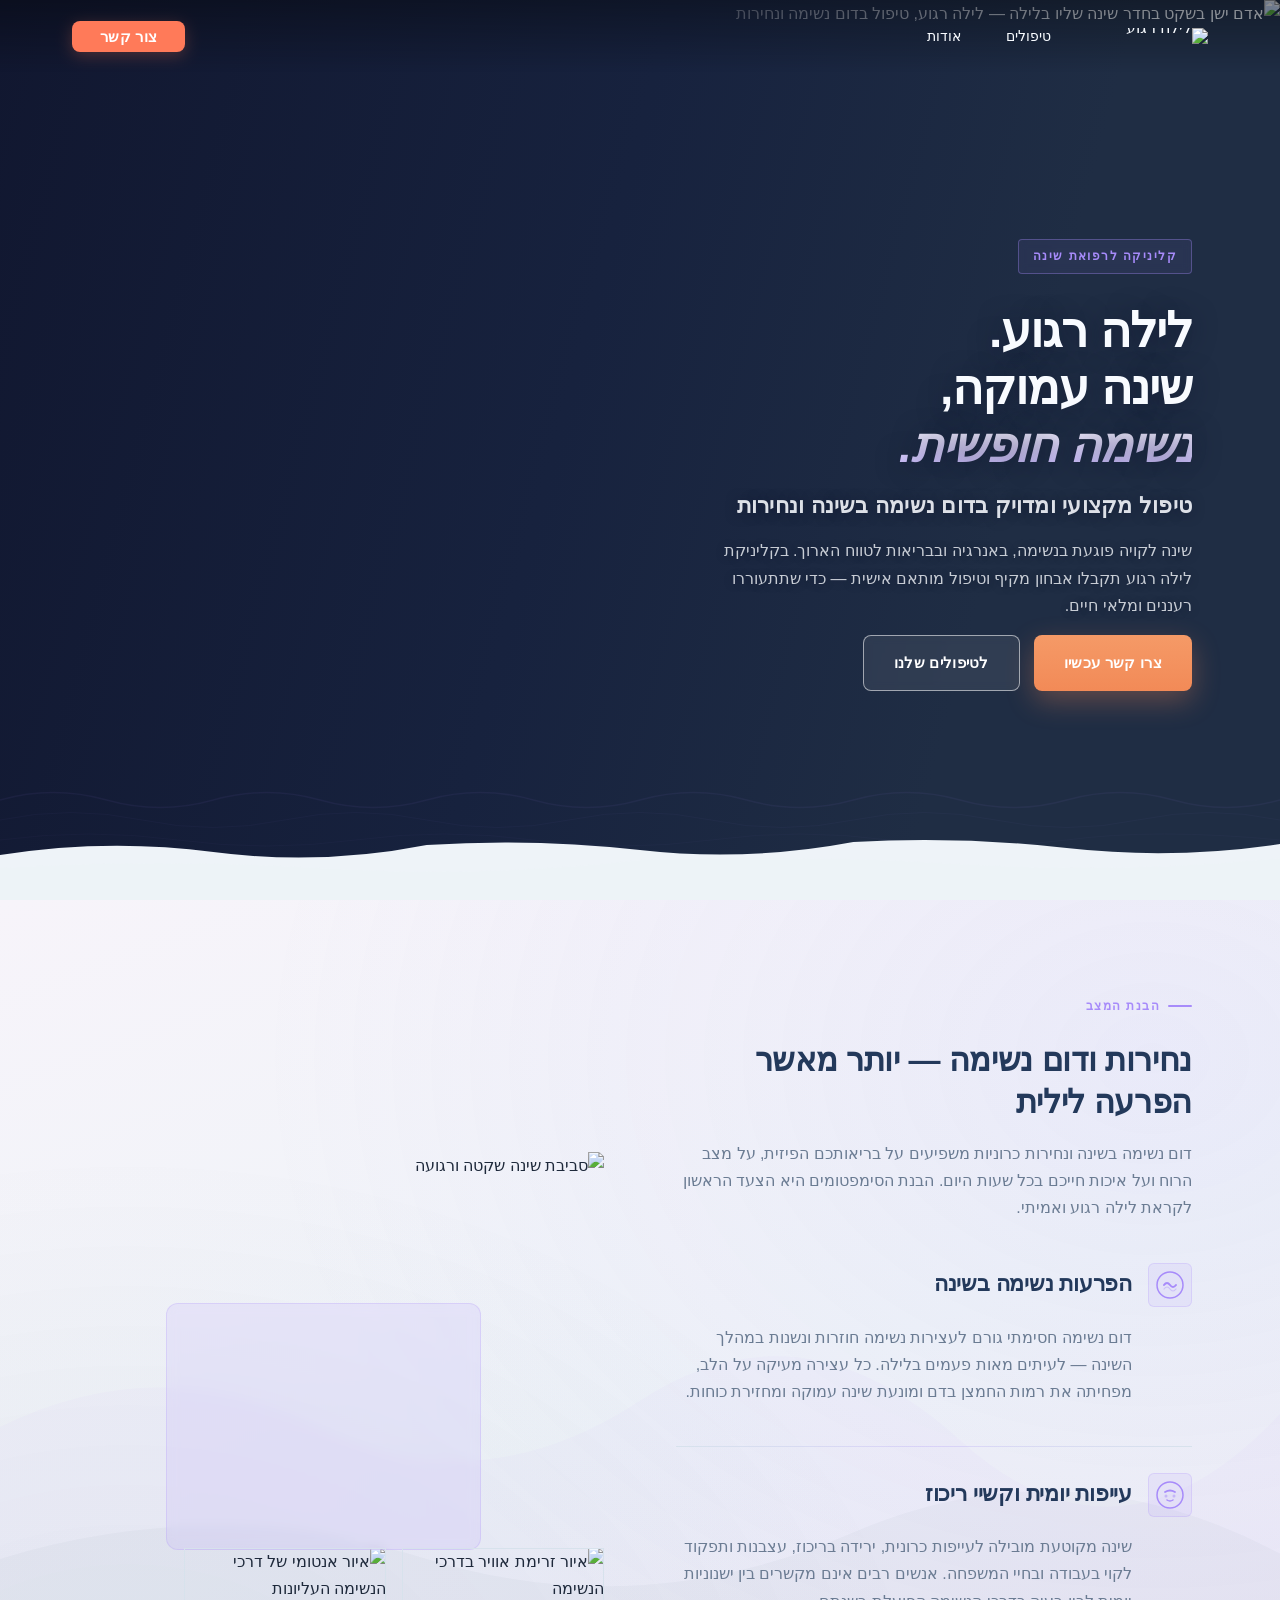
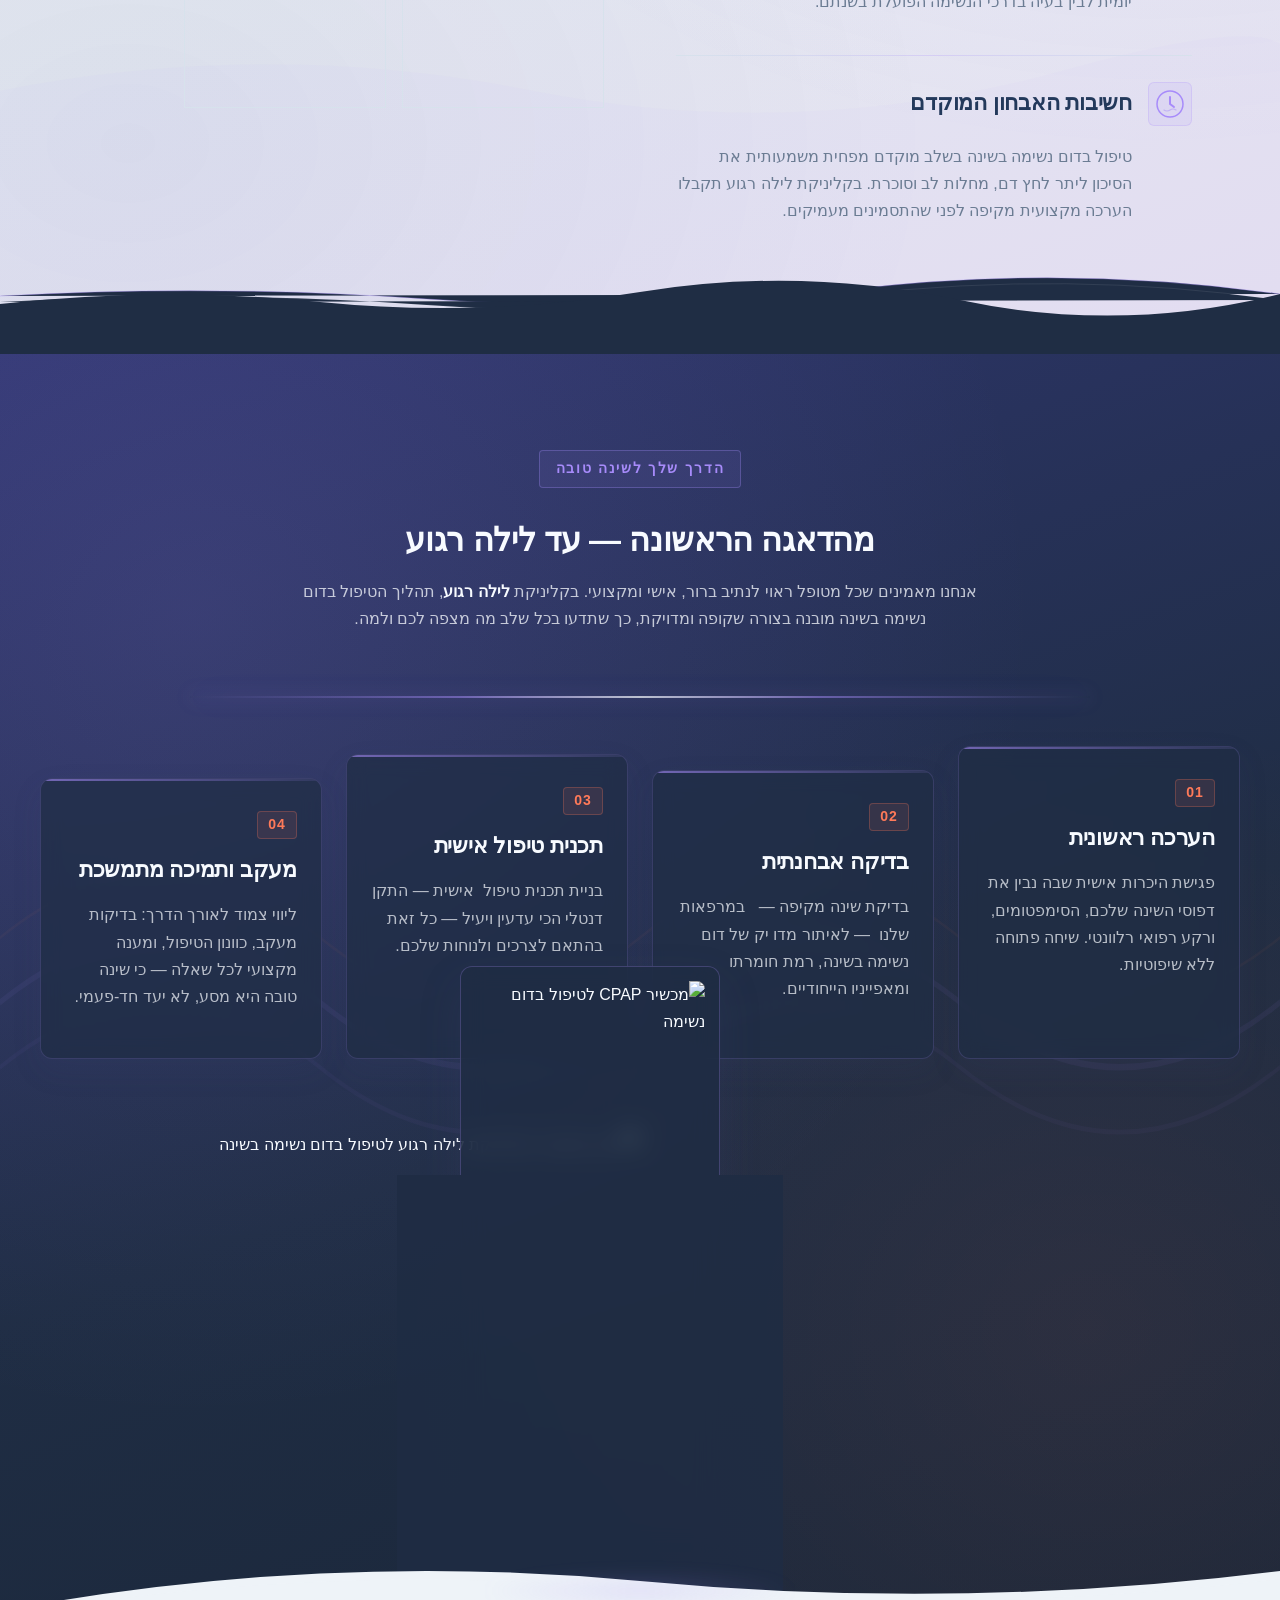
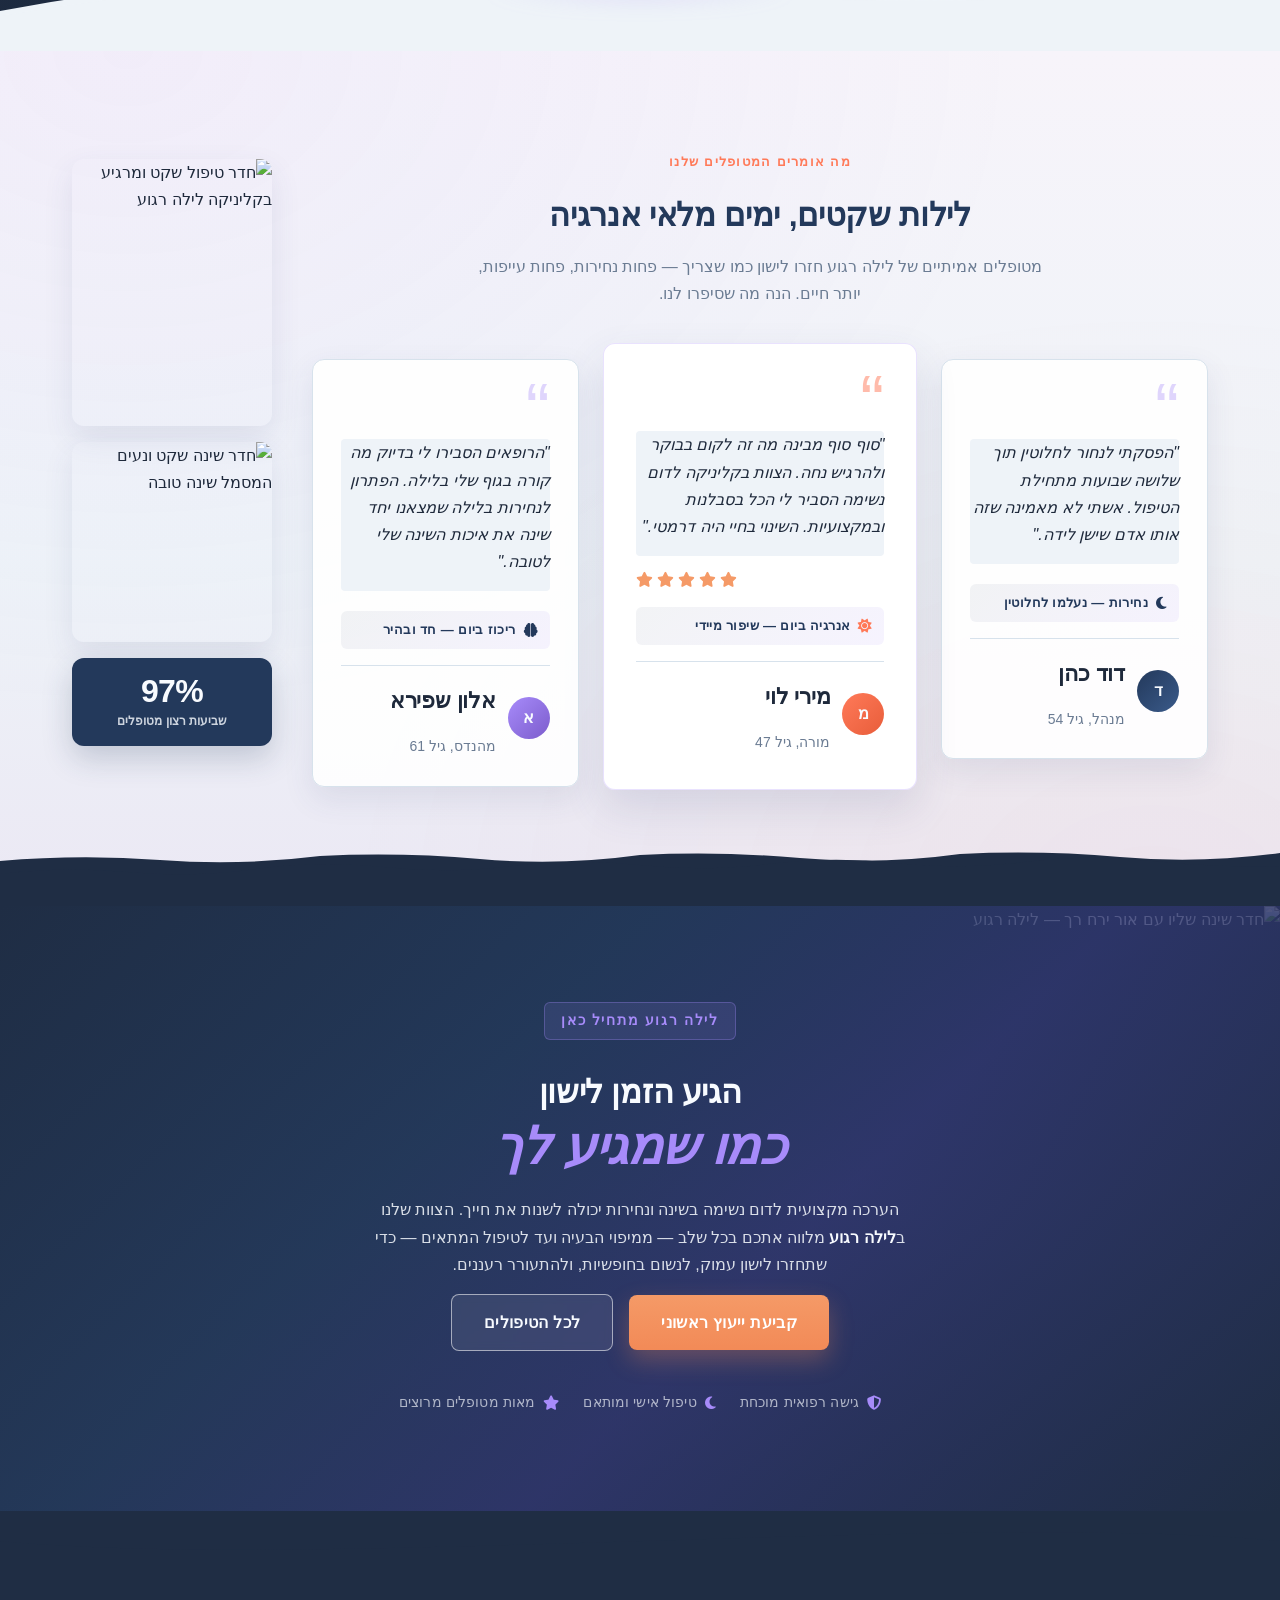
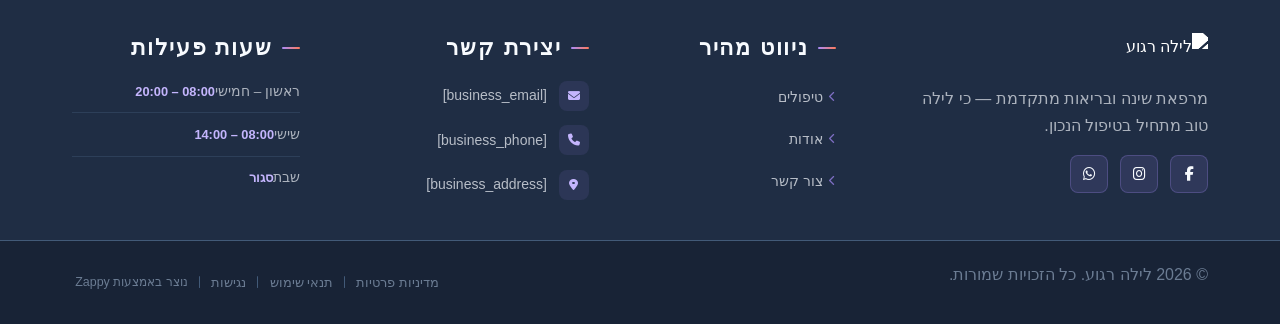
==== commit 22b599a0: "Background sync: Progressive GitHub Sync" ====
--- a/index.html
+++ b/index.html
@@ -986,7 +986,7 @@
         </div>
         <div class="index-process-section__card-content">
           <h3 class="index-process-section__card-title">בדיקה אבחנתית</h3>
-          <p class="index-process-section__card-text" style="">בדיקת שינה מקיפה —&nbsp; &nbsp;במרפאות שלנו&nbsp; — לאיתור מדו יק של דום נשימה בשינה, רמת חומרתו ומאפייניו הייחודיים.</p>
+          <p class="index-process-section__card-text" >בדיקת שינה מקיפה —&nbsp; &nbsp;במרפאות שלנו&nbsp; — לאיתור מדו יק של דום נשימה בשינה, רמת חומרתו ומאפייניו הייחודיים.</p>
         </div>
       </article>
 
@@ -997,7 +997,7 @@
         </div>
         <div class="index-process-section__card-content">
           <h3 class="index-process-section__card-title">תכנית טיפול אישית</h3>
-          <p class="index-process-section__card-text" style="">בניית תכנית טיפול&nbsp; אישית — התקן דנטלי הכי עדעין ויעיל — כל זאת בהתאם לצרכים ולנוחות שלכם.</p>
+          <p class="index-process-section__card-text" >בניית תכנית טיפול&nbsp; אישית — התקן דנטלי הכי עדעין ויעיל — כל זאת בהתאם לצרכים ולנוחות שלכם.</p>
         </div>
       </article>
 
@@ -1017,11 +1017,11 @@
     <div class="index-process-section__image-row">
       <div class="index-process-section__image-spacer"></div>
       <div class="index-process-section__image-panel">
-        <img data-placeholder="index-process-image-1" data-context="A calm, professional medical sleep clinic consultation room. A warm-lit doctor reviews sleep study results on a tablet with a relaxed patient. Soft indigo and lavender tones, modern medical equipment, serene atmosphere evoking trust and peaceful night sleep treatment for sleep apnea." width="600" height="400" src="/assets/site-index-process-image-1.webp" alt="ייעוץ מקצועי בקליניקת לילה רגוע לטיפול בדום נשימה בשינה" data-element-type="image" data-element-id="img-1776865923697-oxzfh346a" style="">
+        <img data-placeholder="index-process-image-1" data-context="A calm, professional medical sleep clinic consultation room. A warm-lit doctor reviews sleep study results on a tablet with a relaxed patient. Soft indigo and lavender tones, modern medical equipment, serene atmosphere evoking trust and peaceful night sleep treatment for sleep apnea." width="600" height="400" src="/assets/site-index-process-image-1.webp" alt="ייעוץ מקצועי בקליניקת לילה רגוע לטיפול בדום נשימה בשינה" data-element-type="image" data-element-id="img-1776865923697-oxzfh346a" >
         <!-- Translucent note panel -->
         <div class="index-process-section__note-panel">
-          <img data-placeholder="index-process-image-2" data-context="Close-up of a CPAP sleep apnea device mask resting on a bedside table in soft moonlit blue-lavender lighting, symbolizing peaceful sleep treatment and restful nights, calm clinical and editorial photography style." width="180" height="120" src="/assets/site-index-process-image-2.webp" alt="מכשיר CPAP לטיפול בדום נשימה" data-element-type="image" data-element-id="img-1776865923697-p4d91yr4e" style="">
-          <p class="index-process-section__note-text" style="">מרבית המטופלים חשים שיפור משמעותי כבר מהלילות הראשונים לטיפול</p>
+          <div data-zappy-zoom-wrapper="true" data-element-id="img-1776865923697-p4d91yr4e" data-element-type="image" data-zappy-zoom-wrapper-width="600px" data-zappy-zoom-wrapper-height="448px" data-zappy-zoom-wrapper-width-mode="px" style="position: relative !important; overflow: hidden !important; width: 600px !important; max-width: 100% !important; margin-left: auto !important; margin-right: auto !important; height: 448px !important; display: block !important;" data-zappy-zoom-clip="true" data-zappy-wrapper-margins-applied="true"><img data-placeholder="index-process-image-2" data-context="Close-up of a CPAP sleep apnea device mask resting on a bedside table in soft moonlit blue-lavender lighting, symbolizing peaceful sleep treatment and restful nights, calm clinical and editorial photography style." width="180" height="120" src="/assets/site-index-process-image-2-1776866545651-q0c5uf.webp?v=1776866547437" alt="מכשיר CPAP לטיפול בדום נשימה" data-element-type="image" data-element-id="img-1776865923697-p4d91yr4e" style="object-position: 50% 33% !important; object-fit: contain; width: auto; height: auto; max-width: 600px; display: block; border-radius: 8px; margin: 0px !important;" data-zappy-object-position="50% 33%" data-zappy-zoom="1"></div>
+          <p class="index-process-section__note-text" >מרבית המטופלים חשים שיפור משמעותי כבר מהלילות הראשונים לטיפול</p>
         </div>
       </div>
     </div>
@@ -1452,5 +1452,147 @@
       window.addEventListener('resize', function() { clearTimeout(window._mlrt); window._mlrt = setTimeout(initMobileLangMenu, 250); });
     })();
     </script>
+
+    <script>
+    (function(){
+      var _applied=false;
+      function _isHeroBg(w){var img=w.querySelector('img');if(img&&(img.getAttribute('data-hero-bg')==='true'||img.getAttribute('data-hero-background')==='true'))return true;var p=(w.style.position||'').replace(/\s*!important\s*/g,'').trim();var ww=(w.style.width||'').replace(/\s*!important\s*/g,'').trim();var hh=(w.style.height||'').replace(/\s*!important\s*/g,'').trim();return p==='absolute'&&ww==='100%'&&hh==='100%';}
+      function fixDesktopWrappers(){
+        // No-op: desktop wrapper restoration is handled by ZAPPY_PUBLISHED_ZOOM_WRAPPER_RUNTIME
+        // in script.js (restoreWrapperDimensions). The old inflation logic here was expanding
+        // small wrappers (e.g. 139px logo wrappers) to their parent width, conflicting with
+        // the correct stored dimensions.
+      }
+      function _parsePos(s){var x=50,y=50;try{var m=(s||'').match(/(-?d+(?:.d+)?)%s+(-?d+(?:.d+)?)%/);if(m){x=parseFloat(m[1]);y=parseFloat(m[2]);}}catch(e){}if(!isFinite(x))x=50;if(!isFinite(y))y=50;return{x:Math.max(0,Math.min(100,x)),y:Math.max(0,Math.min(100,y))};}
+      function _coverPct(iA,cA){if(!isFinite(iA)||iA<=0||!isFinite(cA)||cA<=0)return{w:100,h:100};if(iA>=cA)return{w:(iA/cA)*100,h:100};return{w:100,h:(cA/iA)*100};}
+      function applyMobile(){
+        if(_applied)return;_applied=true;
+        document.querySelectorAll('[data-zappy-zoom-wrapper="true"]').forEach(function(w){
+          var cw=w.style.getPropertyValue('width');
+          if(!cw||cw==='100%')return;
+          if(!w._zappyDesktop)w._zappyDesktop={wStyle:w.getAttribute('style')};
+          var img=w.querySelector('img');
+          if(!img)return;
+          if(!img._zappyDesktop)img._zappyDesktop={src:img.getAttribute('src'),style:img.getAttribute('style')};
+          var mobileZoomStr=img.getAttribute('data-zappy-mobile-zoom');
+          var mobileZoom=parseFloat(mobileZoomStr);
+          var mobileSrc=img.getAttribute('data-zappy-mobile-src');
+          var mobilePos=img.getAttribute('data-zappy-mobile-object-position');
+          var hasMobileOverrides=mobilePos||mobileZoomStr;
+          var parentOvf=w.parentElement?((w.parentElement.style.overflow||'')+(window.getComputedStyle(w.parentElement).overflow||'')).trim():'';
+          var inConstrainedParent=parentOvf.indexOf('hidden')!==-1||parentOvf.indexOf('clip')!==-1;
+          if(inConstrainedParent){
+            w.style.setProperty('max-width','100%','important');
+          }else{
+            w.style.setProperty('width','100%','important');
+            w.style.setProperty('max-width','100%','important');
+          }
+          if(mobileSrc)img.src=mobileSrc;
+          if(hasMobileOverrides){
+            var effZoom=(isFinite(mobileZoom)&&mobileZoom>0)?mobileZoom:(parseFloat(img.getAttribute('data-zappy-zoom'))||1);
+            var effPos=mobilePos||'50% 50%';
+            w.style.setProperty('overflow','hidden','important');
+            w.style.setProperty('position','relative','important');
+            w.style.setProperty('width','100%','important');
+            w.style.setProperty('max-width','100%','important');
+            var _sW=parseFloat(w.getAttribute('data-zappy-zoom-wrapper-width'))||0;
+            var _sH=parseFloat(w.getAttribute('data-zappy-zoom-wrapper-height'))||0;
+            if(_sW>0&&_sH>0){w.style.setProperty('aspect-ratio',_sW+'/'+_sH,'important');w.style.setProperty('height','auto','important');}
+            function _applyZoomCrop(_img,_w,_ePos,_eZoom){
+              var rect=_w.getBoundingClientRect();
+              if(!rect||!rect.width||!rect.height)return;
+              var nW=_img.naturalWidth||0,nH=_img.naturalHeight||0;
+              if(!(nW>0&&nH>0))return;
+              var iA=nW/nH,cA=rect.width/rect.height;
+              var cv=_coverPct(iA,cA);
+              var wP=100,hP=100;
+              if(_eZoom>=1){wP=cv.w*_eZoom;hP=cv.h*_eZoom;}
+              else{var t2=(_eZoom-0.5)/0.5;if(!isFinite(t2))t2=0;t2=Math.max(0,Math.min(1,t2));wP=100+t2*(cv.w-100);hP=100+t2*(cv.h-100);}
+              var p2=_parsePos(_ePos);
+              var lP=(100-wP)*(p2.x/100);
+              var tP=(100-hP)*(p2.y/100);
+              _img.style.setProperty('position','absolute','important');
+              _img.style.setProperty('left',lP+'%','important');
+              _img.style.setProperty('top',tP+'%','important');
+              _img.style.setProperty('width',wP+'%','important');
+              _img.style.setProperty('height',hP+'%','important');
+              _img.style.setProperty('max-width','none','important');
+              _img.style.setProperty('max-height','none','important');
+              _img.style.setProperty('display','block','important');
+              _img.style.setProperty('object-fit',_eZoom<1?'fill':'cover','important');
+              _img.style.setProperty('transform','none','important');
+              _img.style.setProperty('margin','0','important');
+            }
+            _applyZoomCrop(img,w,effPos,effZoom);
+            if(mobileSrc&&!(img.complete&&img.naturalWidth>0)){
+              (function(_i,_w2,_p,_z){_i.addEventListener('load',function _ol(){_i.removeEventListener('load',_ol);try{_applyZoomCrop(_i,_w2,_p,_z);}catch(e){}});
+              })(img,w,effPos,effZoom);
+            }
+          }else{
+            if(!inConstrainedParent)w.style.setProperty('height','auto','important');
+            img.style.setProperty('position','relative','important');
+            img.style.setProperty('width','100%','important');
+            img.style.setProperty('height','auto','important');
+            img.style.setProperty('max-width','100%','important');
+            img.style.setProperty('max-height',inConstrainedParent?'none':'400px','important');
+            img.style.setProperty('object-fit','cover','important');
+            img.style.setProperty('left','0','important');
+            img.style.setProperty('top','0','important');
+            img.style.setProperty('transform','none','important');
+          }
+        });
+        document.querySelectorAll('img[data-zappy-mobile-src],img[data-zappy-mobile-object-position],img[data-zappy-mobile-zoom]').forEach(function(img){
+          var zw=img.closest('[data-zappy-zoom-wrapper="true"]');
+          if(zw&&!_isHeroBg(zw))return;
+          if(!img._zappyDesktop)img._zappyDesktop={src:img.getAttribute('src'),style:img.getAttribute('style')};
+          var mobileSrc=img.getAttribute('data-zappy-mobile-src');
+          var mobilePos=img.getAttribute('data-zappy-mobile-object-position');
+          var mobileZoom=parseFloat(img.getAttribute('data-zappy-mobile-zoom'));
+          if(mobileSrc)img.src=mobileSrc;
+          if(mobilePos)img.style.setProperty('object-position',mobilePos,'important');
+          if(mobileZoom>1){
+            img.style.setProperty('transform','scale('+mobileZoom+')','important');
+            img.style.setProperty('transform-origin',mobilePos||'50% 50%','important');
+            var p=img.parentElement;
+            if(p)p.style.setProperty('overflow','hidden','important');
+          }
+        });
+      }
+      function revertDesktop(){
+        if(!_applied)return;_applied=false;
+        document.querySelectorAll('[data-zappy-zoom-wrapper="true"]').forEach(function(w){
+          if(w._zappyDesktop&&w._zappyDesktop.wStyle!=null){w.setAttribute('style',w._zappyDesktop.wStyle);}
+          var img=w.querySelector('img');
+          if(img&&img._zappyDesktop){
+            if(img._zappyDesktop.src!=null)img.setAttribute('src',img._zappyDesktop.src);
+            if(img._zappyDesktop.style!=null)img.setAttribute('style',img._zappyDesktop.style);
+            else img.removeAttribute('style');
+          }
+        });
+        document.querySelectorAll('img[data-zappy-mobile-src],img[data-zappy-mobile-object-position],img[data-zappy-mobile-zoom]').forEach(function(img){
+          var zw=img.closest('[data-zappy-zoom-wrapper="true"]');
+          if(zw&&!_isHeroBg(zw))return;
+          if(img._zappyDesktop){
+            if(img._zappyDesktop.src!=null)img.setAttribute('src',img._zappyDesktop.src);
+            if(img._zappyDesktop.style!=null)img.setAttribute('style',img._zappyDesktop.style);
+            else img.removeAttribute('style');
+          }
+        });
+        _fixHeroBgWrappers();
+        fixDesktopWrappers();
+      }
+      function _fixHeroBgWrappers(){var isMob=window.innerWidth<=768;document.querySelectorAll('[data-zappy-zoom-wrapper="true"]').forEach(function(w){if(!_isHeroBg(w))return;w.style.setProperty('position','absolute','important');w.style.setProperty('top','0','important');w.style.setProperty('left','0','important');w.style.setProperty('width','100%','important');w.style.setProperty('height','100%','important');w.style.setProperty('max-width','none','important');w.style.setProperty('overflow','hidden','important');w.setAttribute('data-zappy-zoom-wrapper-width-mode','full');var img=w.querySelector('img');if(img){img.style.setProperty('width','100%','important');img.style.setProperty('height','100%','important');img.style.setProperty('object-fit','cover','important');img.style.setProperty('position','relative','important');img.style.setProperty('top','0','important');img.style.setProperty('left','0','important');img.style.setProperty('max-width','none','important');img.style.setProperty('max-height','none','important');img.style.setProperty('display','block','important');if(isMob){var mSrc=img.getAttribute('data-zappy-mobile-src');var mPos=img.getAttribute('data-zappy-mobile-object-position');var mZoom=parseFloat(img.getAttribute('data-zappy-mobile-zoom'));if(mSrc){if(!img._zappyDesktop)img._zappyDesktop={src:img.getAttribute('src'),style:img.getAttribute('style')};img.src=mSrc;}if(mPos)img.style.setProperty('object-position',mPos,'important');if(mZoom>1){img.style.setProperty('transform','scale('+mZoom+')','important');img.style.setProperty('transform-origin',mPos||'50% 50%','important');}}}});}
+      function init(){
+        _fixHeroBgWrappers();
+        var mq=window.matchMedia('(max-width:768px)');
+        function onChange(e){if(e.matches)applyMobile();else revertDesktop();}
+        if(mq.matches)applyMobile();
+        else fixDesktopWrappers();
+        try{mq.addEventListener('change',onChange);}catch(e){mq.addListener(onChange);}
+      }
+      if(document.readyState==='loading')document.addEventListener('DOMContentLoaded',init);
+      else setTimeout(init,50);
+    })();
+    </script>
 </body>
 </html>
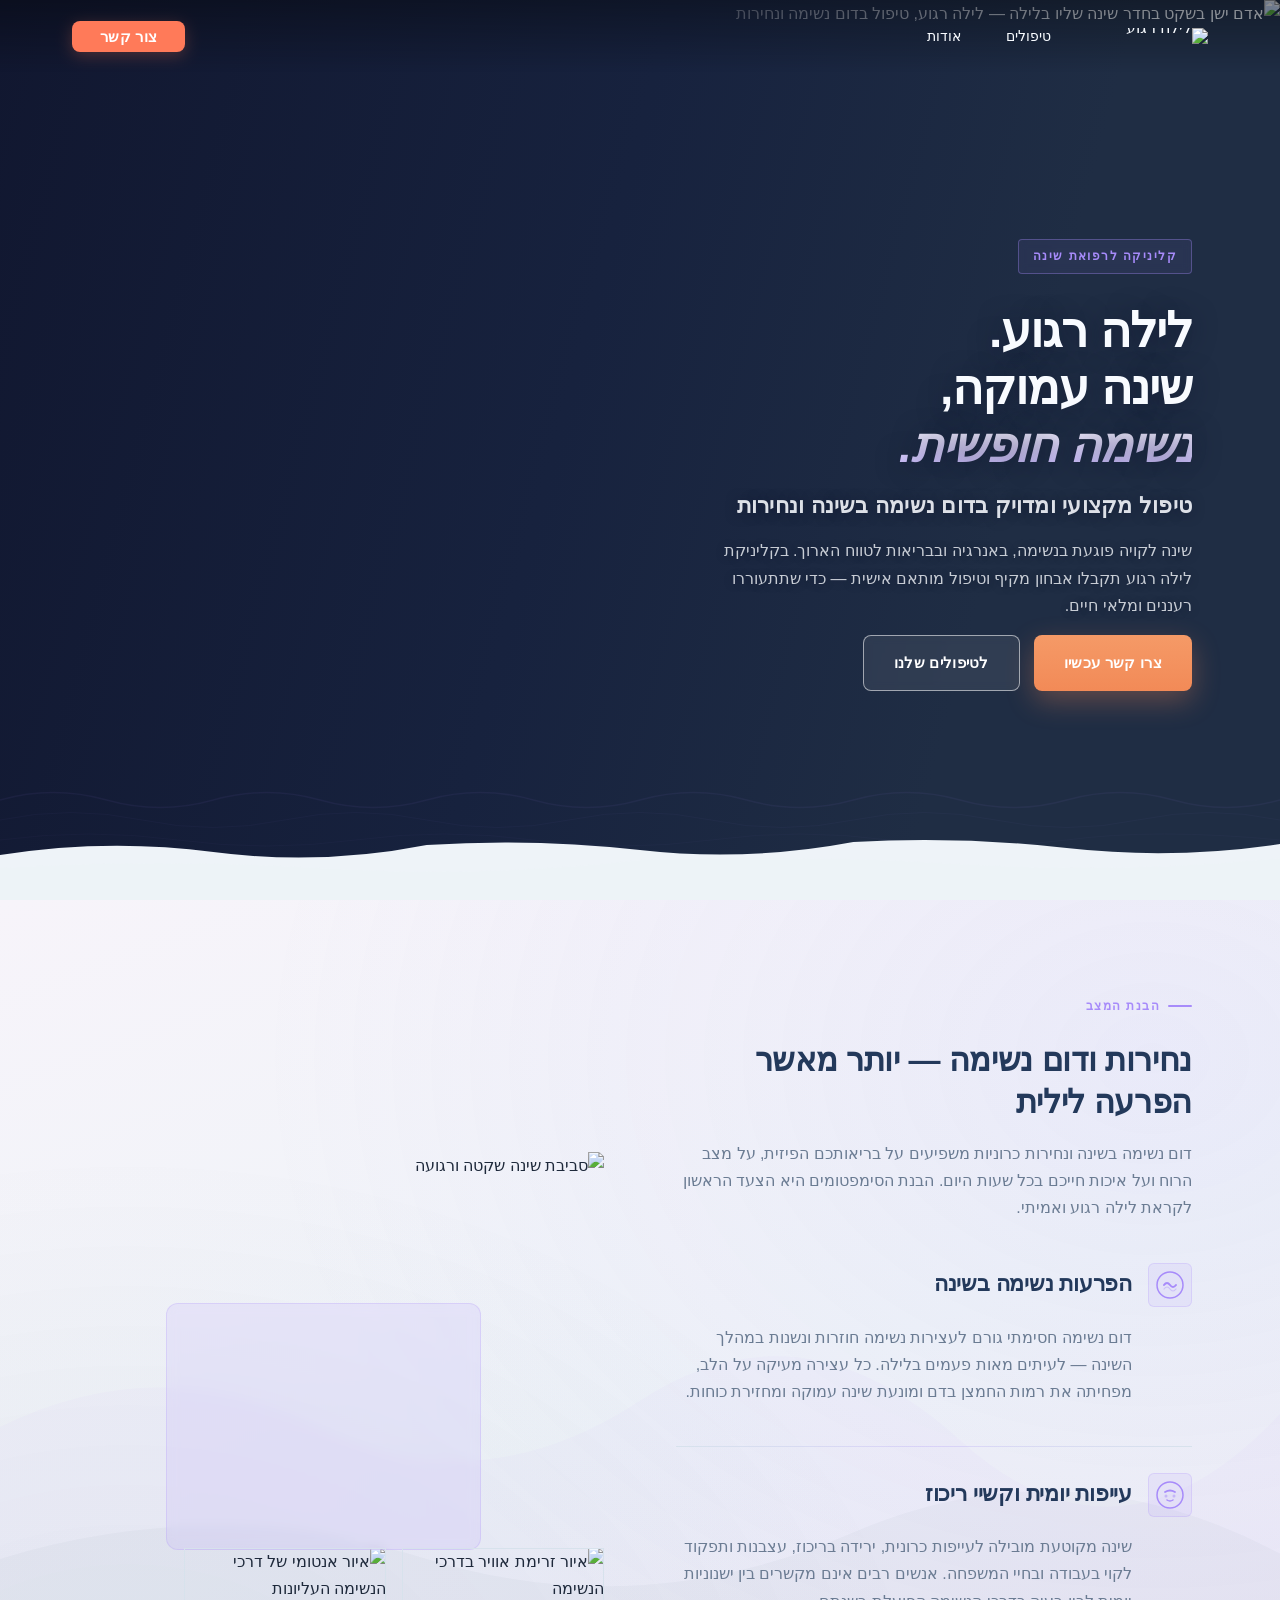
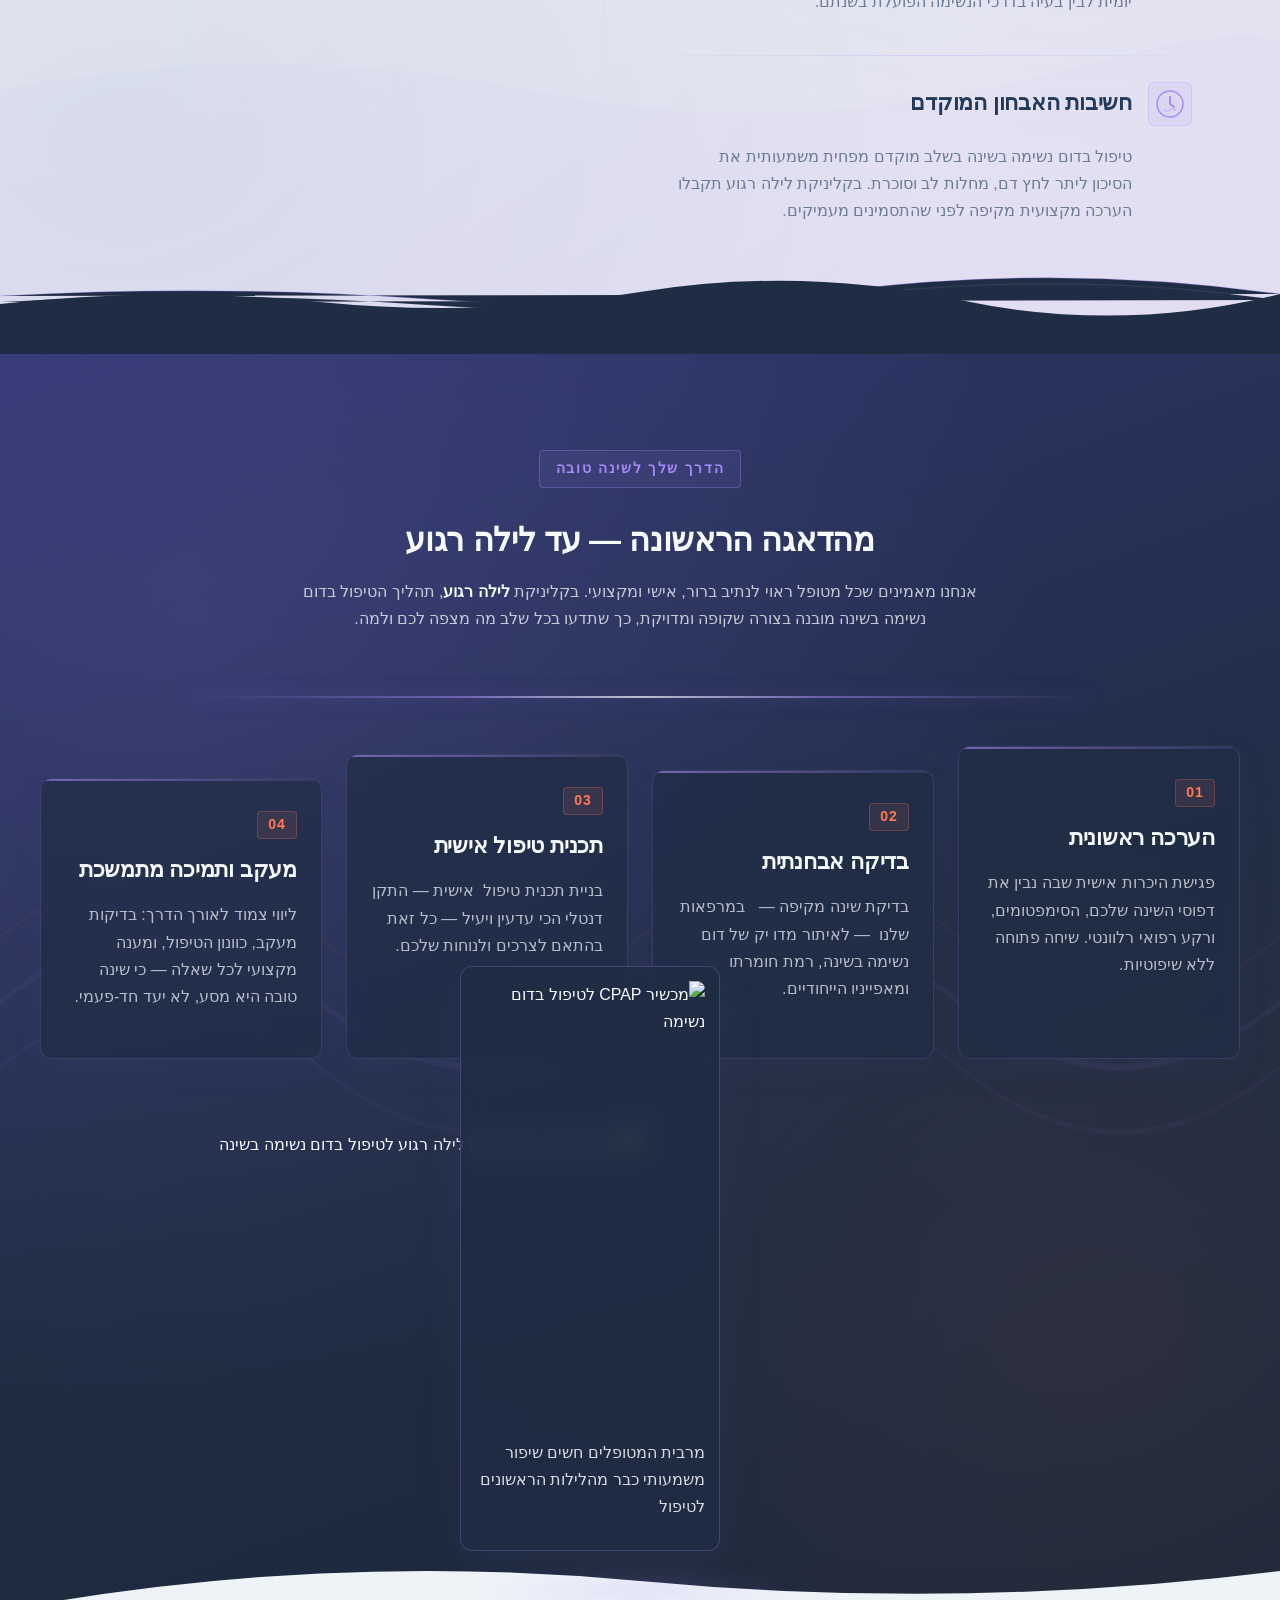
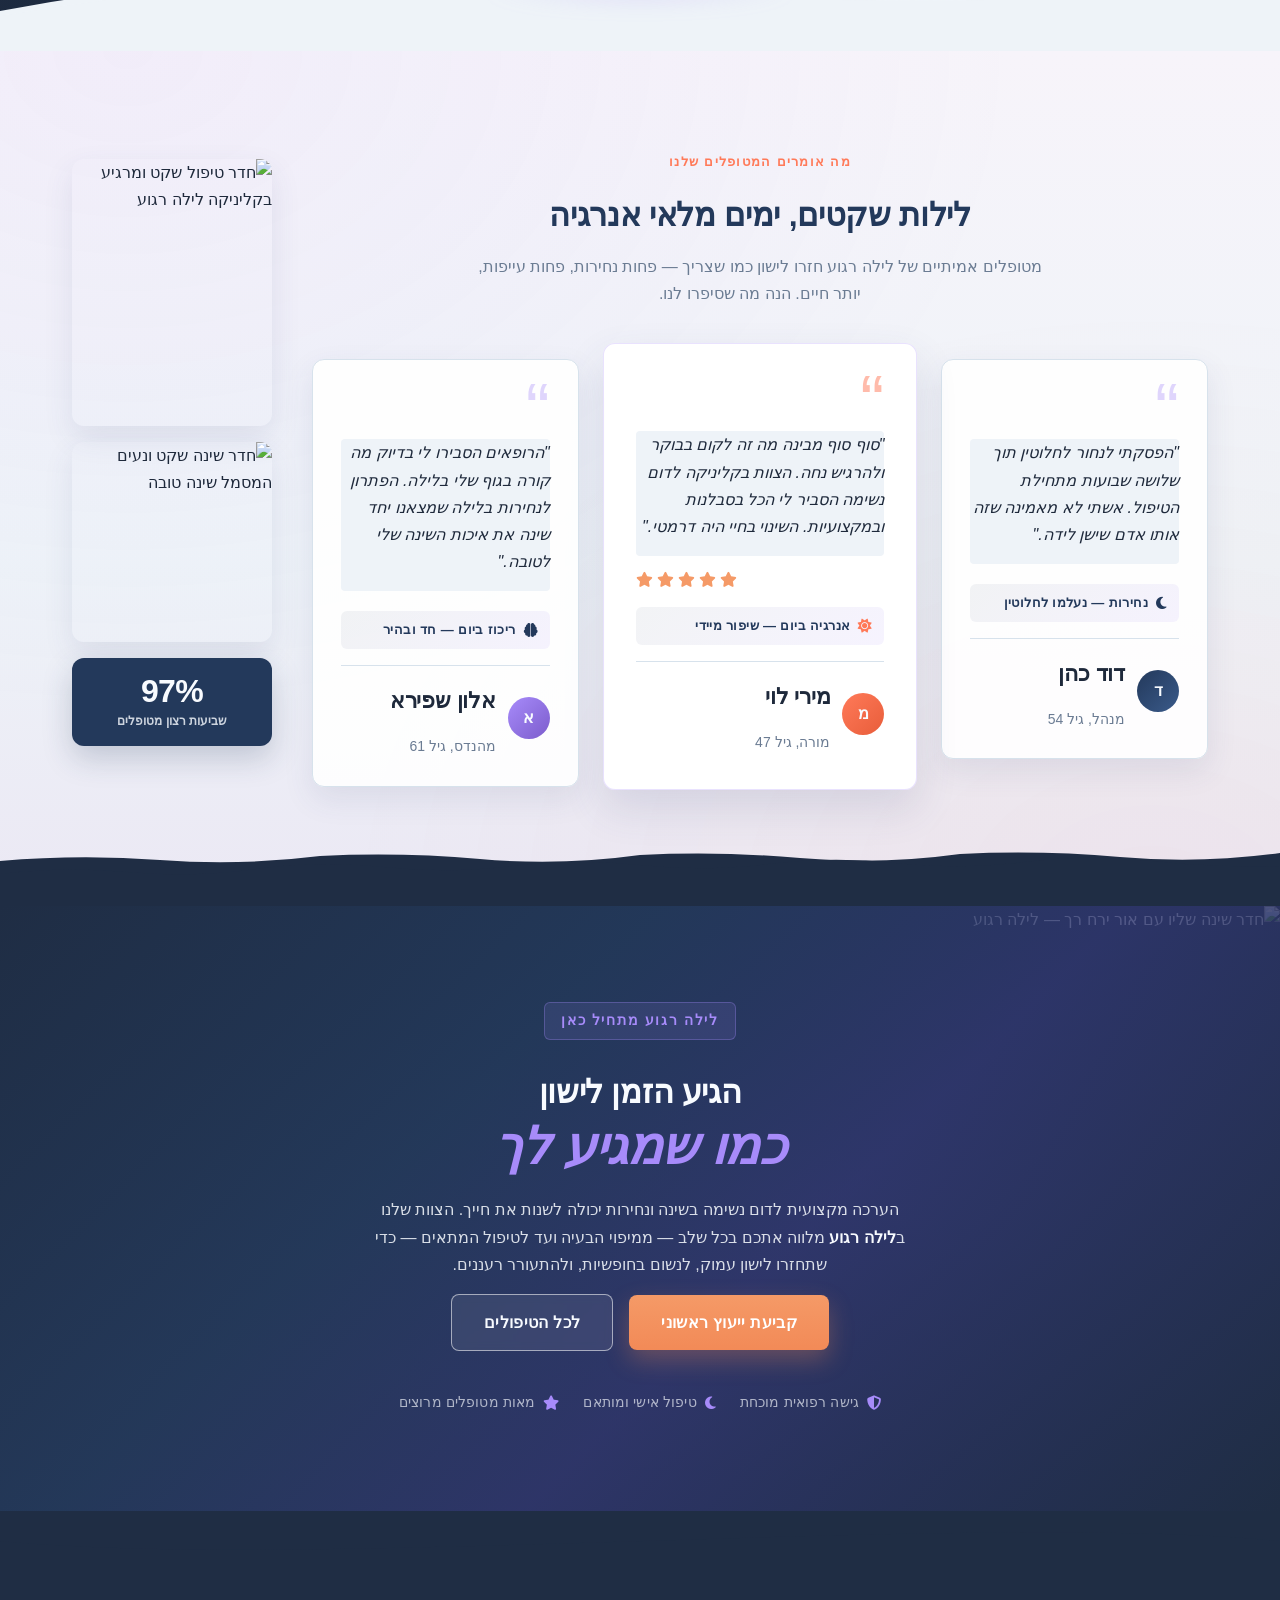
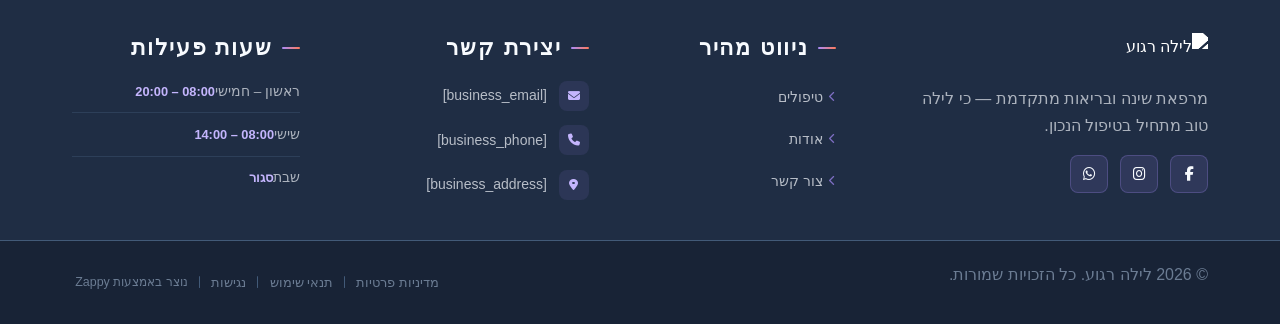
==== commit 24abde49: "Background sync: Progressive GitHub Sync" ====
--- a/index.html
+++ b/index.html
@@ -1020,7 +1020,7 @@
         <img data-placeholder="index-process-image-1" data-context="A calm, professional medical sleep clinic consultation room. A warm-lit doctor reviews sleep study results on a tablet with a relaxed patient. Soft indigo and lavender tones, modern medical equipment, serene atmosphere evoking trust and peaceful night sleep treatment for sleep apnea." width="600" height="400" src="/assets/site-index-process-image-1.webp" alt="ייעוץ מקצועי בקליניקת לילה רגוע לטיפול בדום נשימה בשינה" data-element-type="image" data-element-id="img-1776865923697-oxzfh346a" >
         <!-- Translucent note panel -->
         <div class="index-process-section__note-panel">
-          <div data-zappy-zoom-wrapper="true" data-element-id="img-1776865923697-p4d91yr4e" data-element-type="image" data-zappy-zoom-wrapper-width="600px" data-zappy-zoom-wrapper-height="448px" data-zappy-zoom-wrapper-width-mode="px" style="position: relative !important; overflow: hidden !important; width: 600px !important; max-width: 100% !important; margin-left: auto !important; margin-right: auto !important; height: 448px !important; display: block !important;" data-zappy-zoom-clip="true" data-zappy-wrapper-margins-applied="true"><img data-placeholder="index-process-image-2" data-context="Close-up of a CPAP sleep apnea device mask resting on a bedside table in soft moonlit blue-lavender lighting, symbolizing peaceful sleep treatment and restful nights, calm clinical and editorial photography style." width="180" height="120" src="/assets/site-index-process-image-2-1776866545651-q0c5uf.webp?v=1776866547437" alt="מכשיר CPAP לטיפול בדום נשימה" data-element-type="image" data-element-id="img-1776865923697-p4d91yr4e" style="object-position: 50% 33% !important; object-fit: contain; width: auto; height: auto; max-width: 600px; display: block; border-radius: 8px; margin: 0px !important;" data-zappy-object-position="50% 33%" data-zappy-zoom="1"></div>
+          <input type="checkbox" id="zappy-lightbox-toggle-img-1776865923697-p4d91yr4e" class="zappy-lightbox-toggle" data-zappy-image-lightbox="true"><label class="zappy-lightbox-trigger" for="zappy-lightbox-toggle-img-1776865923697-p4d91yr4e" data-zappy-image-lightbox="true"><div data-zappy-zoom-wrapper="true" data-element-id="img-1776865923697-p4d91yr4e" data-element-type="image" data-zappy-zoom-wrapper-width="230px" data-zappy-zoom-wrapper-height="448px" data-zappy-zoom-wrapper-width-mode="px" style="position: relative !important; overflow: hidden !important; width: 230px !important; max-width: 100% !important; margin-left: auto !important; margin-right: auto !important; height: 448px !important; display: block !important; cursor: pointer;" data-zappy-zoom-clip="true" data-zappy-wrapper-margins-applied="true" data-zappy-click-action="expand"><img data-placeholder="index-process-image-2" data-context="Close-up of a CPAP sleep apnea device mask resting on a bedside table in soft moonlit blue-lavender lighting, symbolizing peaceful sleep treatment and restful nights, calm clinical and editorial photography style." width="180" height="120" src="/assets/site-index-process-image-2-1776866710360-ja4n40.webp?v=1776866712361" alt="מכשיר CPAP לטיפול בדום נשימה" data-element-type="image" data-element-id="img-1776865923697-p4d91yr4e" style="object-position: 50% 33% !important; object-fit: cover !important; display: block; border-radius: 8px; width: 100% !important; height: 100% !important; max-width: none !important; margin: 0px !important; left: 0% !important; top: 0% !important; max-height: none !important;" data-zappy-object-position="50% 33%" data-zappy-zoom="1" data-zappy-original-width="230.40000915527344" data-zappy-original-height="448" data-zappy-click-action="expand"></div></label>
           <p class="index-process-section__note-text" >מרבית המטופלים חשים שיפור משמעותי כבר מהלילות הראשונים לטיפול</p>
         </div>
       </div>
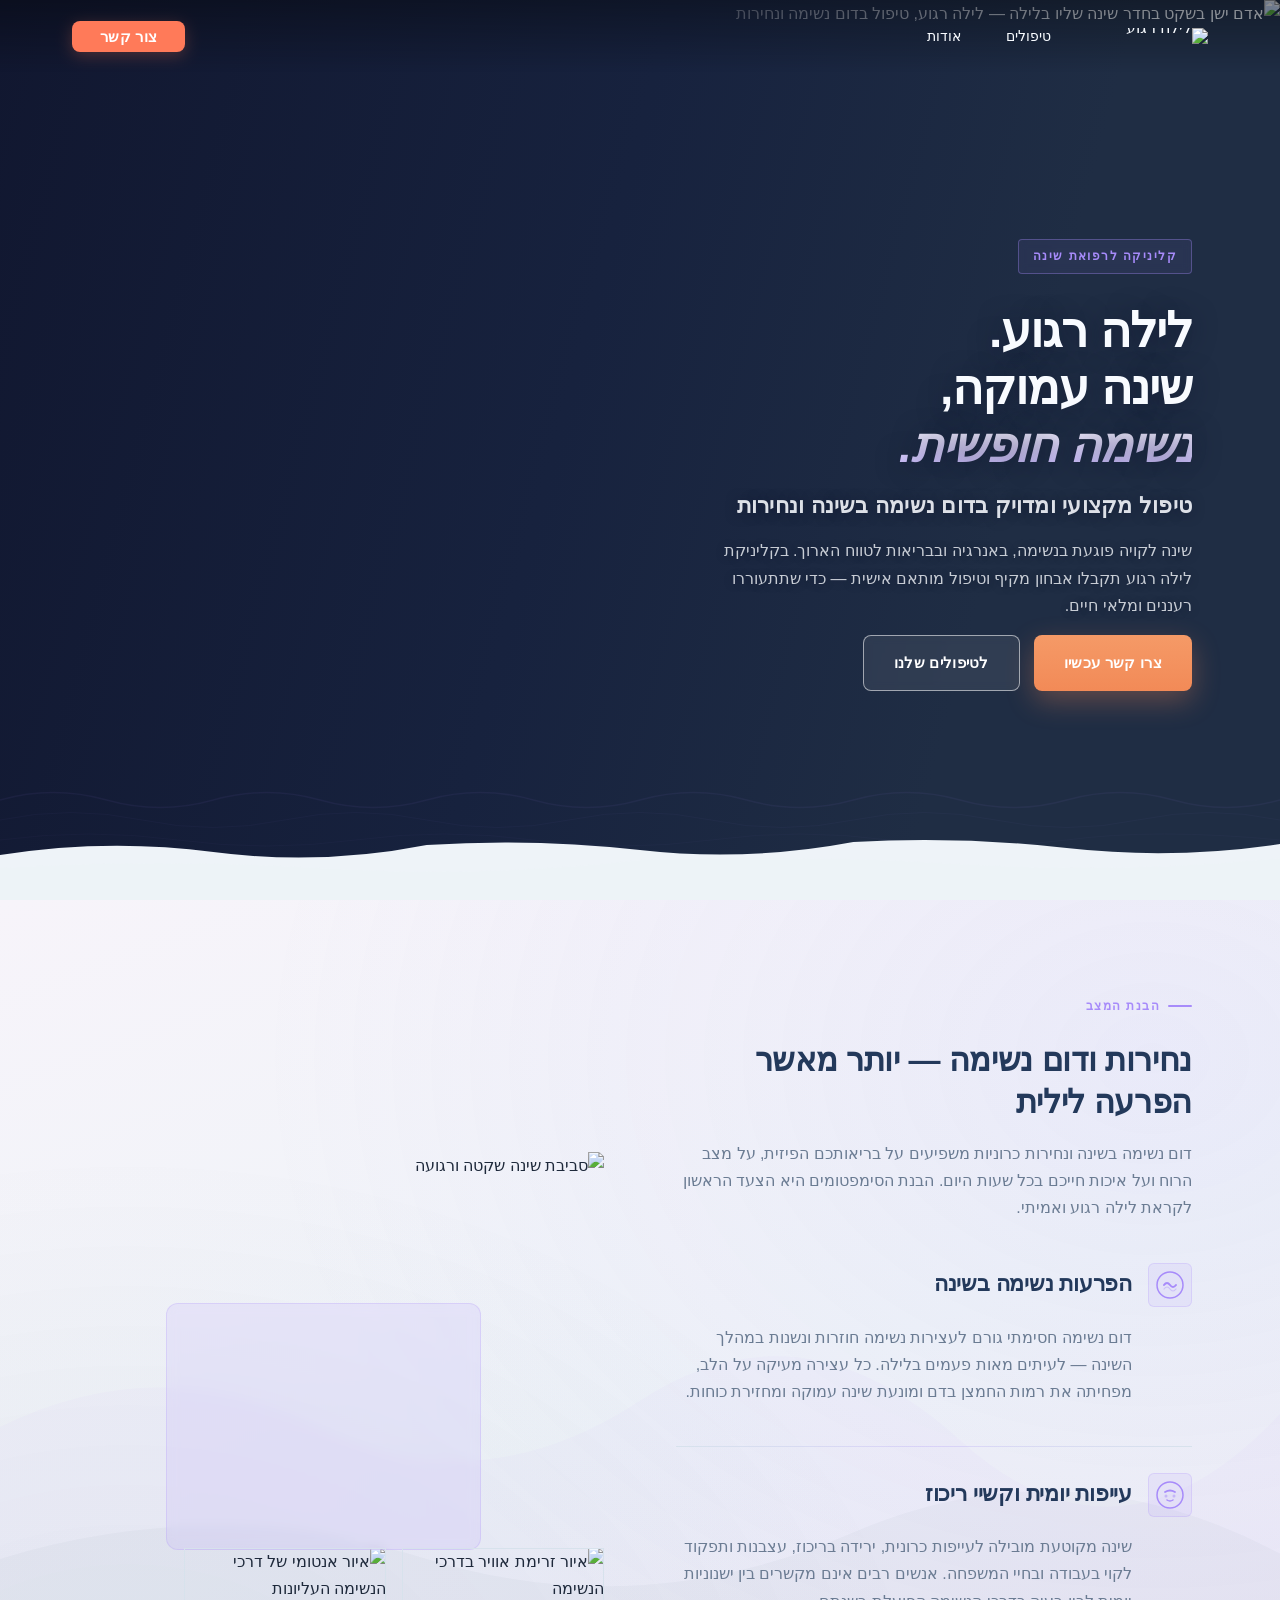
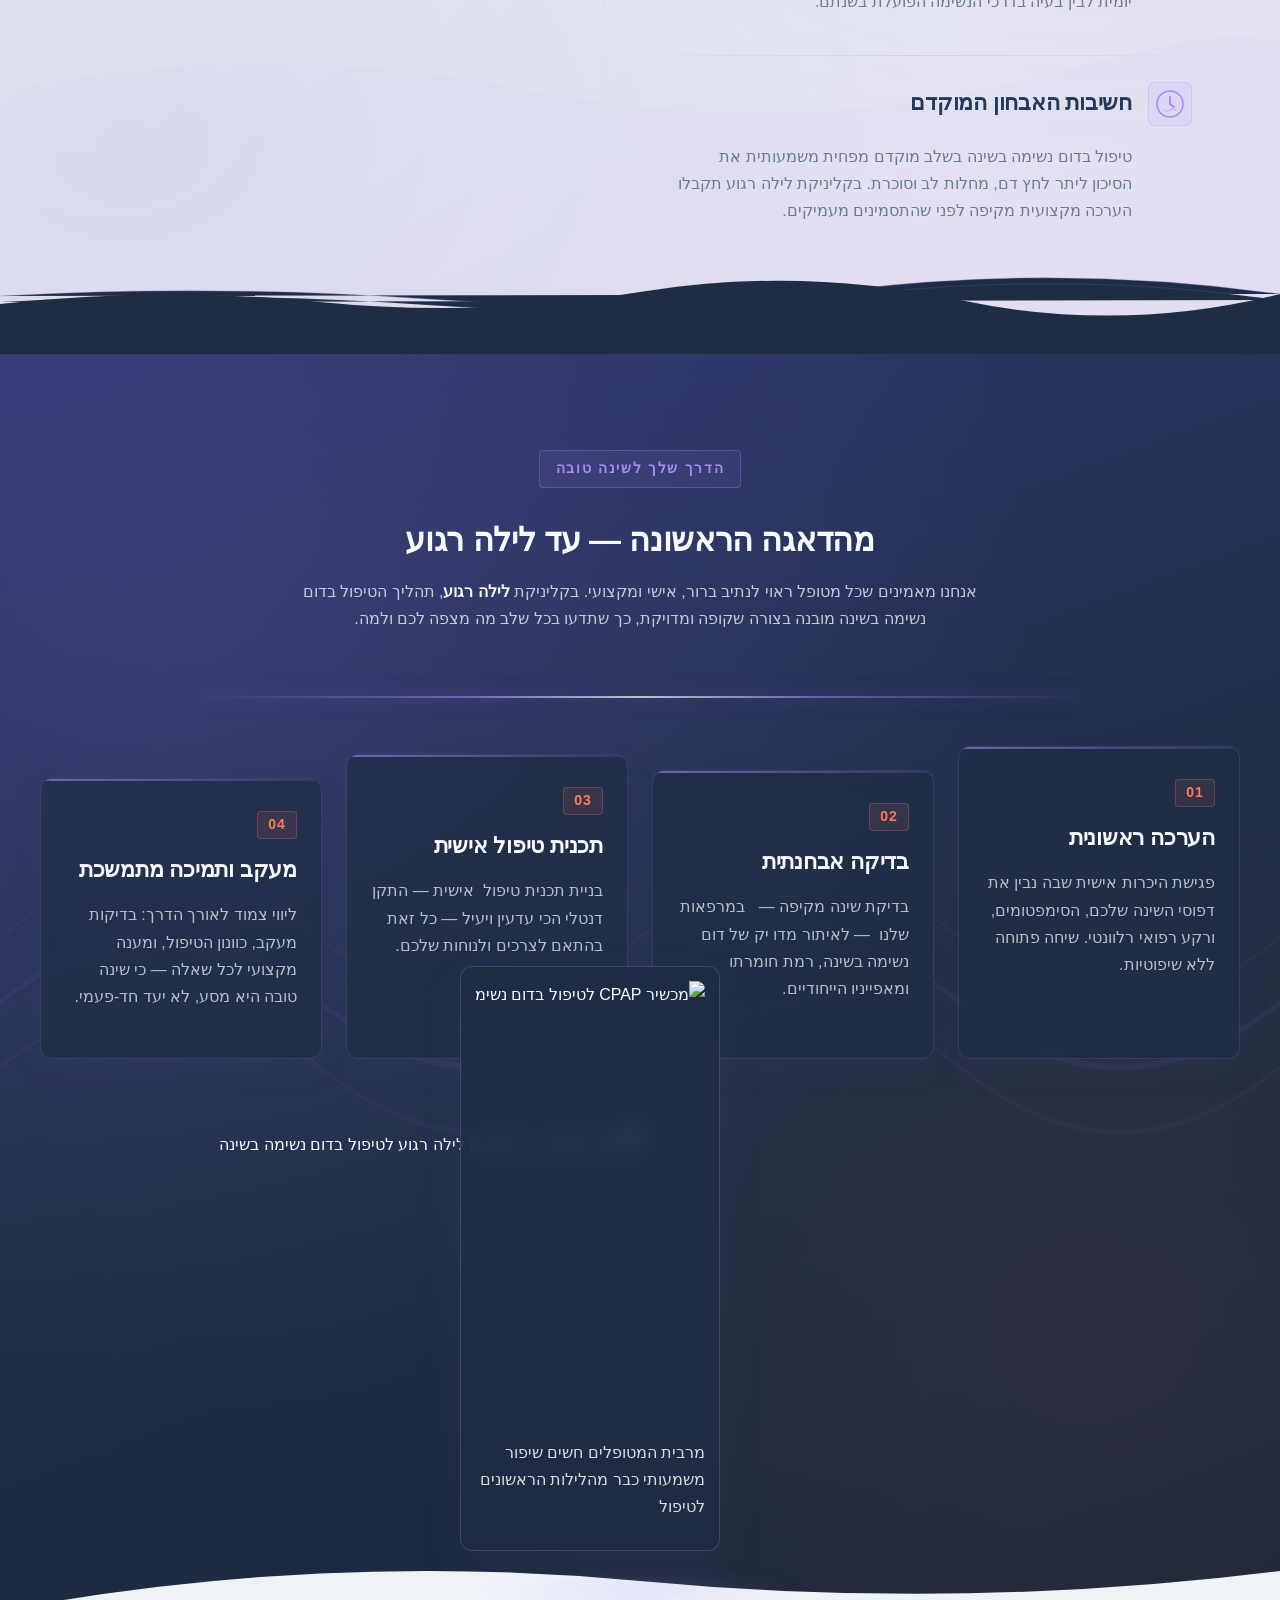
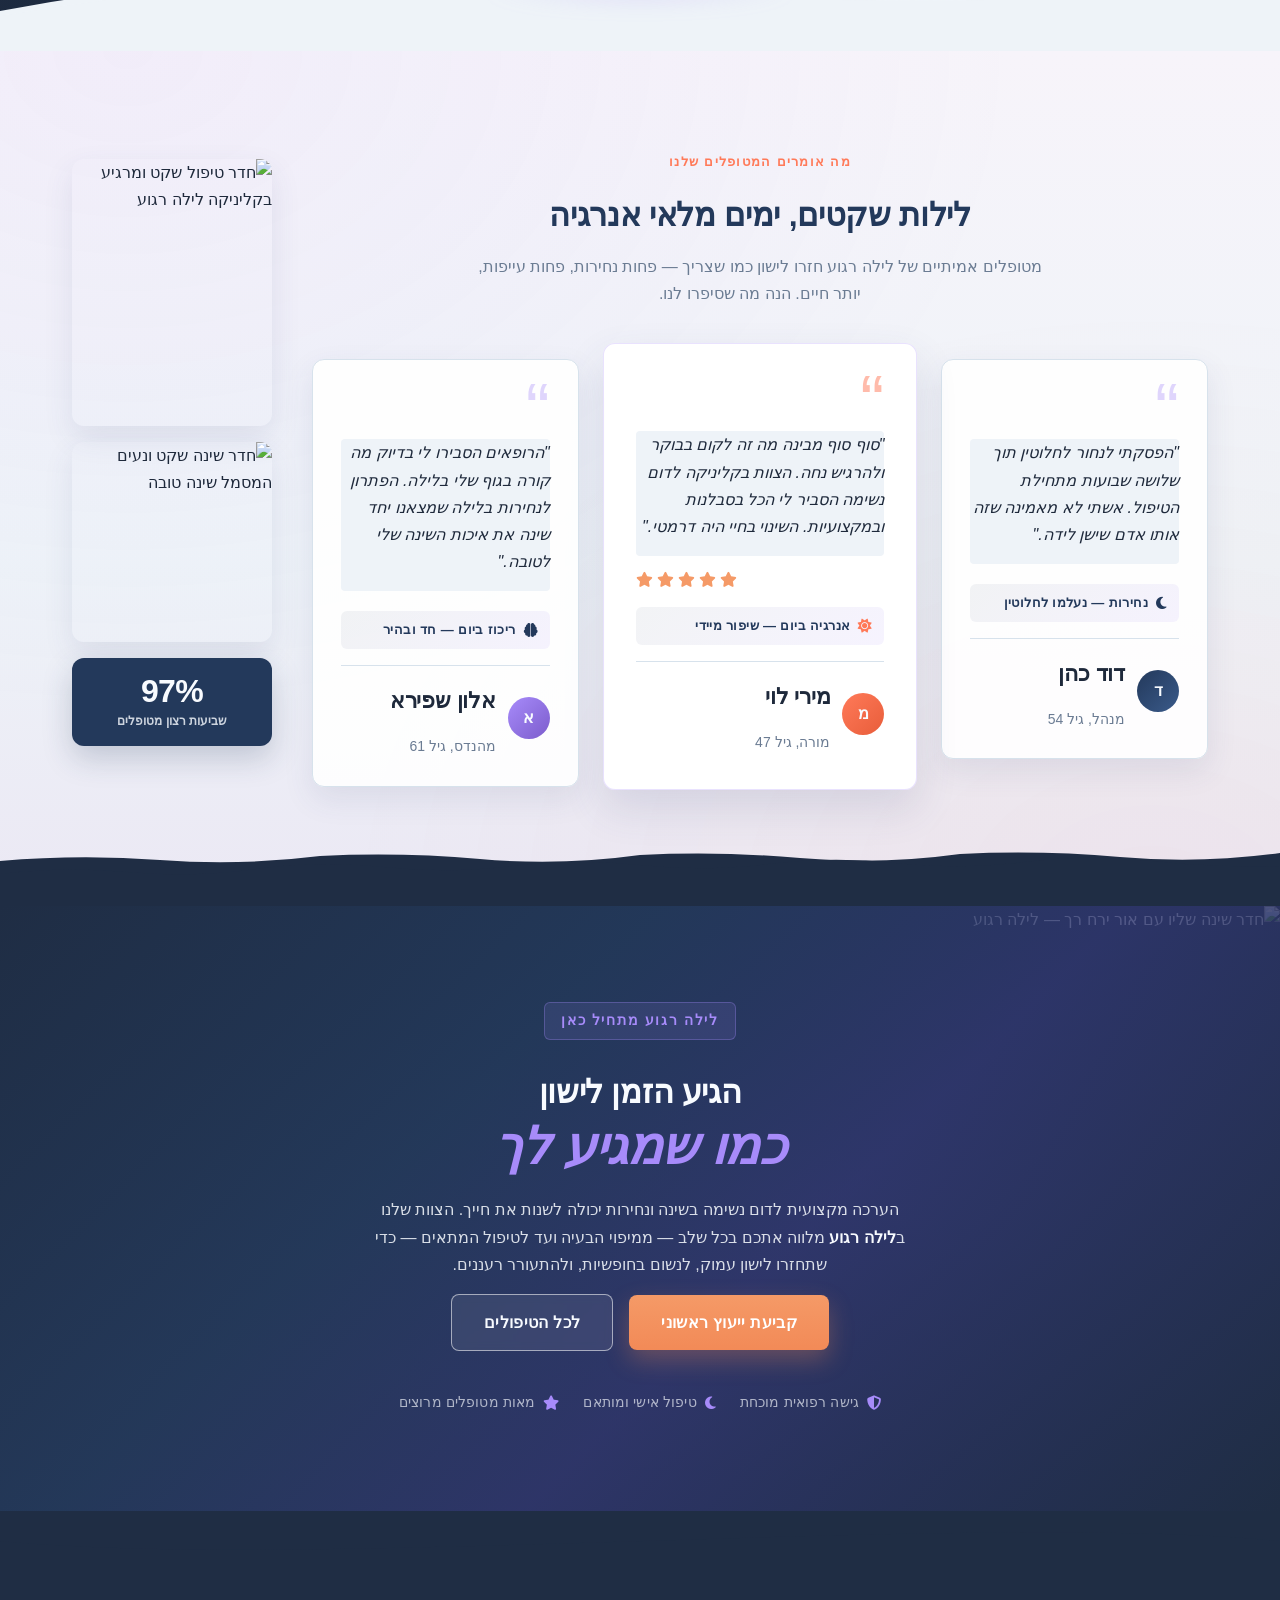
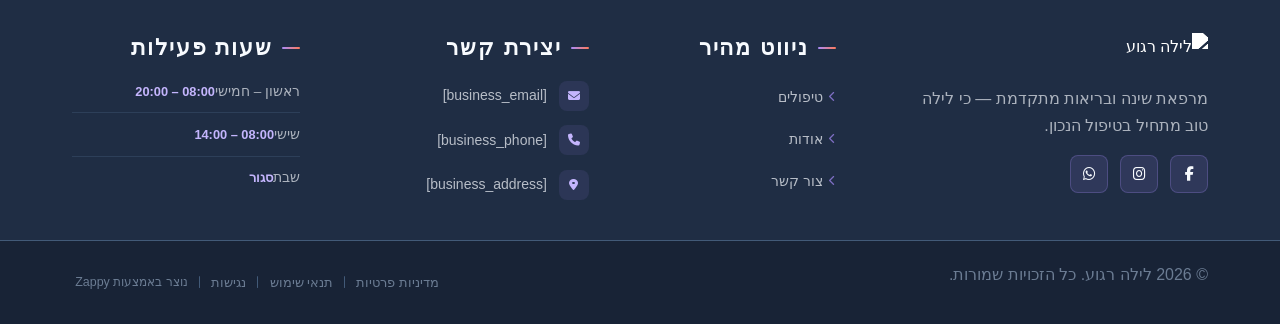
==== commit efcff8c0: "Incremental sync: 1 page(s) — update_image" ====
--- a/index.html
+++ b/index.html
@@ -986,7 +986,7 @@
         </div>
         <div class="index-process-section__card-content">
           <h3 class="index-process-section__card-title">בדיקה אבחנתית</h3>
-          <p class="index-process-section__card-text" >בדיקת שינה מקיפה —&nbsp; &nbsp;במרפאות שלנו&nbsp; — לאיתור מדו יק של דום נשימה בשינה, רמת חומרתו ומאפייניו הייחודיים.</p>
+          <p class="index-process-section__card-text" style="">בדיקת שינה מקיפה —&nbsp; &nbsp;במרפאות שלנו&nbsp; — לאיתור מדו יק של דום נשימה בשינה, רמת חומרתו ומאפייניו הייחודיים.</p>
         </div>
       </article>
 
@@ -997,7 +997,7 @@
         </div>
         <div class="index-process-section__card-content">
           <h3 class="index-process-section__card-title">תכנית טיפול אישית</h3>
-          <p class="index-process-section__card-text" >בניית תכנית טיפול&nbsp; אישית — התקן דנטלי הכי עדעין ויעיל — כל זאת בהתאם לצרכים ולנוחות שלכם.</p>
+          <p class="index-process-section__card-text" style="">בניית תכנית טיפול&nbsp; אישית — התקן דנטלי הכי עדעין ויעיל — כל זאת בהתאם לצרכים ולנוחות שלכם.</p>
         </div>
       </article>
 
@@ -1017,11 +1017,11 @@
     <div class="index-process-section__image-row">
       <div class="index-process-section__image-spacer"></div>
       <div class="index-process-section__image-panel">
-        <img data-placeholder="index-process-image-1" data-context="A calm, professional medical sleep clinic consultation room. A warm-lit doctor reviews sleep study results on a tablet with a relaxed patient. Soft indigo and lavender tones, modern medical equipment, serene atmosphere evoking trust and peaceful night sleep treatment for sleep apnea." width="600" height="400" src="/assets/site-index-process-image-1.webp" alt="ייעוץ מקצועי בקליניקת לילה רגוע לטיפול בדום נשימה בשינה" data-element-type="image" data-element-id="img-1776865923697-oxzfh346a" >
+        <img data-placeholder="index-process-image-1" data-context="A calm, professional medical sleep clinic consultation room. A warm-lit doctor reviews sleep study results on a tablet with a relaxed patient. Soft indigo and lavender tones, modern medical equipment, serene atmosphere evoking trust and peaceful night sleep treatment for sleep apnea." width="600" height="400" src="/assets/site-index-process-image-1.webp" alt="ייעוץ מקצועי בקליניקת לילה רגוע לטיפול בדום נשימה בשינה" data-element-type="image" data-element-id="img-1776865923697-oxzfh346a" style="">
         <!-- Translucent note panel -->
         <div class="index-process-section__note-panel">
-          <input type="checkbox" id="zappy-lightbox-toggle-img-1776865923697-p4d91yr4e" class="zappy-lightbox-toggle" data-zappy-image-lightbox="true"><label class="zappy-lightbox-trigger" for="zappy-lightbox-toggle-img-1776865923697-p4d91yr4e" data-zappy-image-lightbox="true"><div data-zappy-zoom-wrapper="true" data-element-id="img-1776865923697-p4d91yr4e" data-element-type="image" data-zappy-zoom-wrapper-width="230px" data-zappy-zoom-wrapper-height="448px" data-zappy-zoom-wrapper-width-mode="px" style="position: relative !important; overflow: hidden !important; width: 230px !important; max-width: 100% !important; margin-left: auto !important; margin-right: auto !important; height: 448px !important; display: block !important; cursor: pointer;" data-zappy-zoom-clip="true" data-zappy-wrapper-margins-applied="true" data-zappy-click-action="expand"><img data-placeholder="index-process-image-2" data-context="Close-up of a CPAP sleep apnea device mask resting on a bedside table in soft moonlit blue-lavender lighting, symbolizing peaceful sleep treatment and restful nights, calm clinical and editorial photography style." width="180" height="120" src="/assets/site-index-process-image-2-1776866710360-ja4n40.webp?v=1776866712361" alt="מכשיר CPAP לטיפול בדום נשימה" data-element-type="image" data-element-id="img-1776865923697-p4d91yr4e" style="object-position: 50% 33% !important; object-fit: cover !important; display: block; border-radius: 8px; width: 100% !important; height: 100% !important; max-width: none !important; margin: 0px !important; left: 0% !important; top: 0% !important; max-height: none !important;" data-zappy-object-position="50% 33%" data-zappy-zoom="1" data-zappy-original-width="230.40000915527344" data-zappy-original-height="448" data-zappy-click-action="expand"></div></label>
-          <p class="index-process-section__note-text" >מרבית המטופלים חשים שיפור משמעותי כבר מהלילות הראשונים לטיפול</p>
+          <div data-zappy-zoom-wrapper="true" data-element-id="img-1776865923697-p4d91yr4e" data-element-type="image" data-zappy-zoom-wrapper-width="230px" data-zappy-zoom-wrapper-height="448px" data-zappy-zoom-wrapper-width-mode="px" style="position: relative !important; overflow: hidden !important; width: 230px !important; max-width: 100% !important; margin-left: auto !important; margin-right: auto !important; height: 448px !important; display: block !important;" data-zappy-zoom-clip="true" data-zappy-wrapper-margins-applied="true"><img data-placeholder="index-process-image-2" data-context="Close-up of a CPAP sleep apnea device mask resting on a bedside table in soft moonlit blue-lavender lighting, symbolizing peaceful sleep treatment and restful nights, calm clinical and editorial photography style." width="180" height="120" src="/assets/site-index-process-image-2-1776866765935-ditvod.webp?v=1776866768015" alt="מכשיר CPAP לטיפול בדום נשימה" data-element-type="image" data-element-id="img-1776865923697-p4d91yr4e" style="object-position: 50% 33% !important; border-radius: 8px; object-fit: fill !important; width: 162.845% !important; height: 100% !important; max-width: none !important; display: block !important; margin: 0px !important; left: -31.4226% !important; top: 0% !important; max-height: none !important;" data-zappy-object-position="50% 33%" data-zappy-zoom="0.7" data-zappy-original-width="230.40000915527344" data-zappy-original-height="448"></div>
+          <p class="index-process-section__note-text" style="">מרבית המטופלים חשים שיפור משמעותי כבר מהלילות הראשונים לטיפול</p>
         </div>
       </div>
     </div>
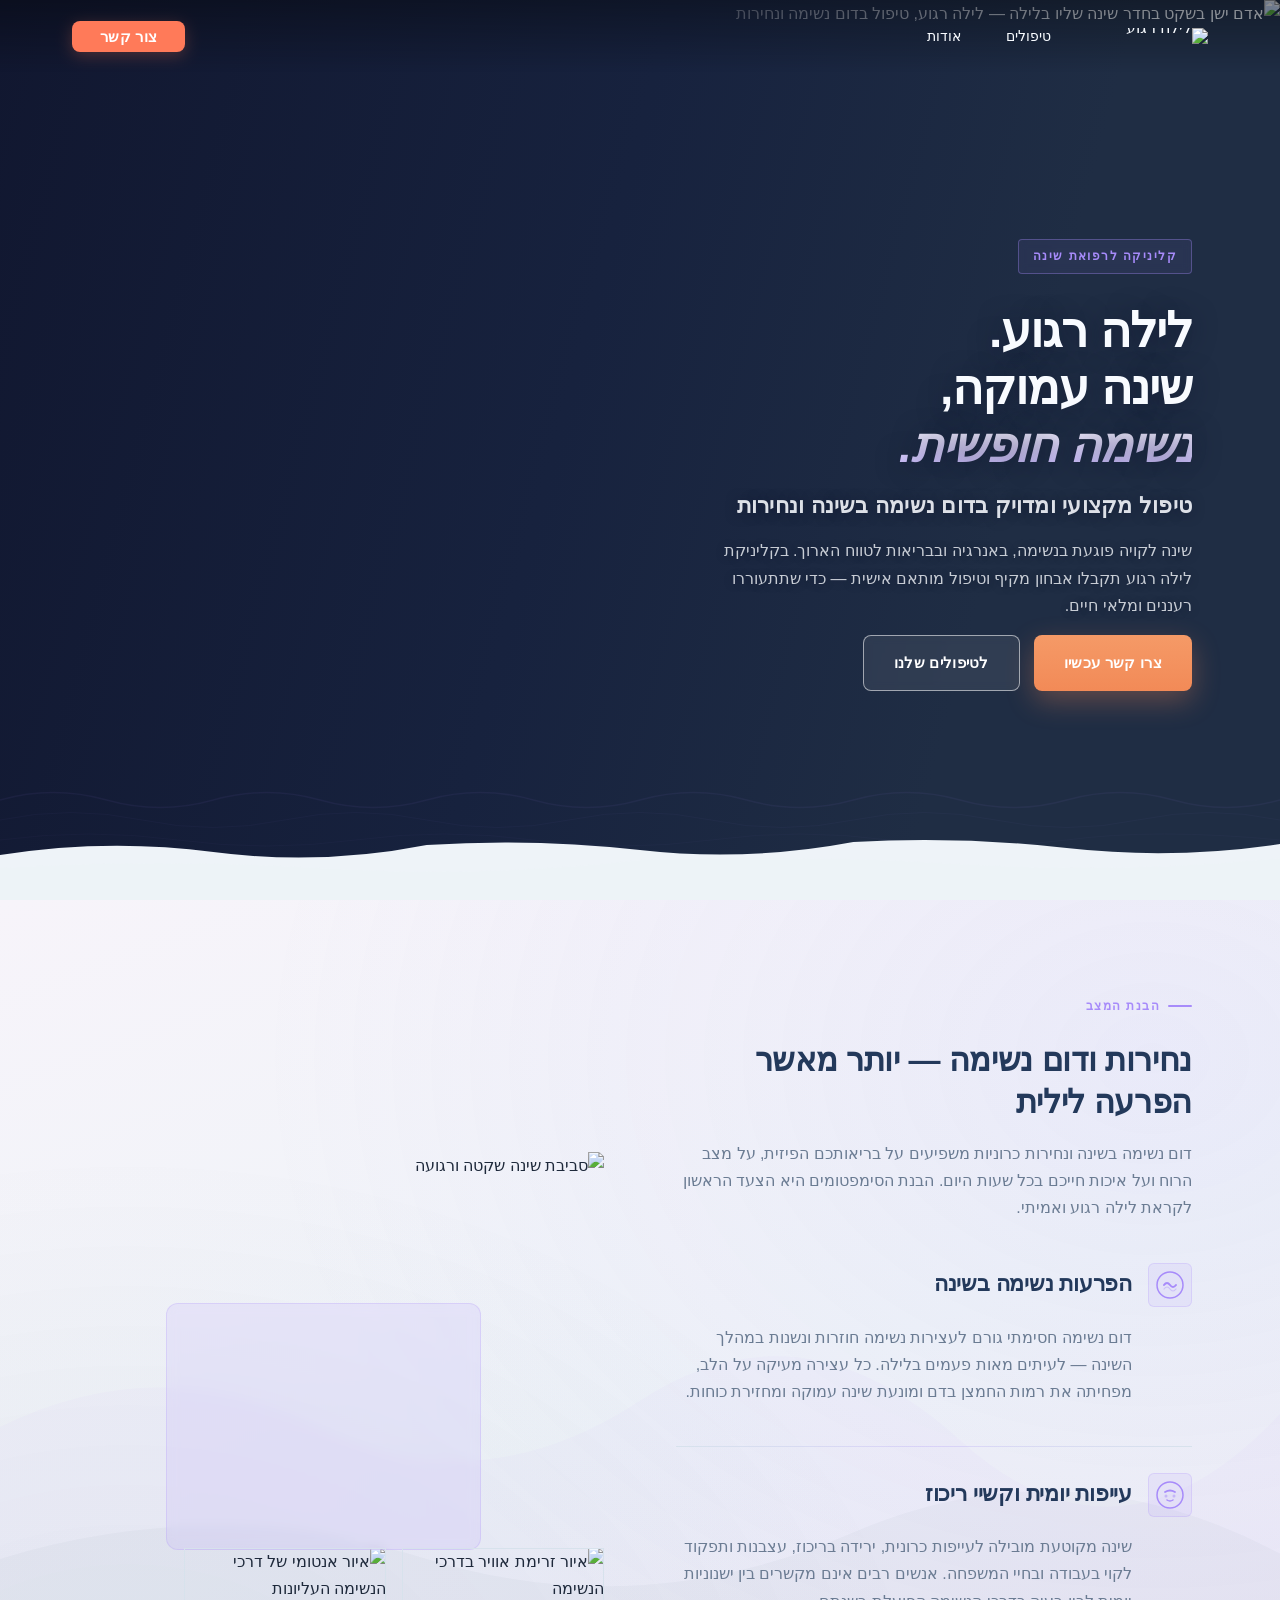
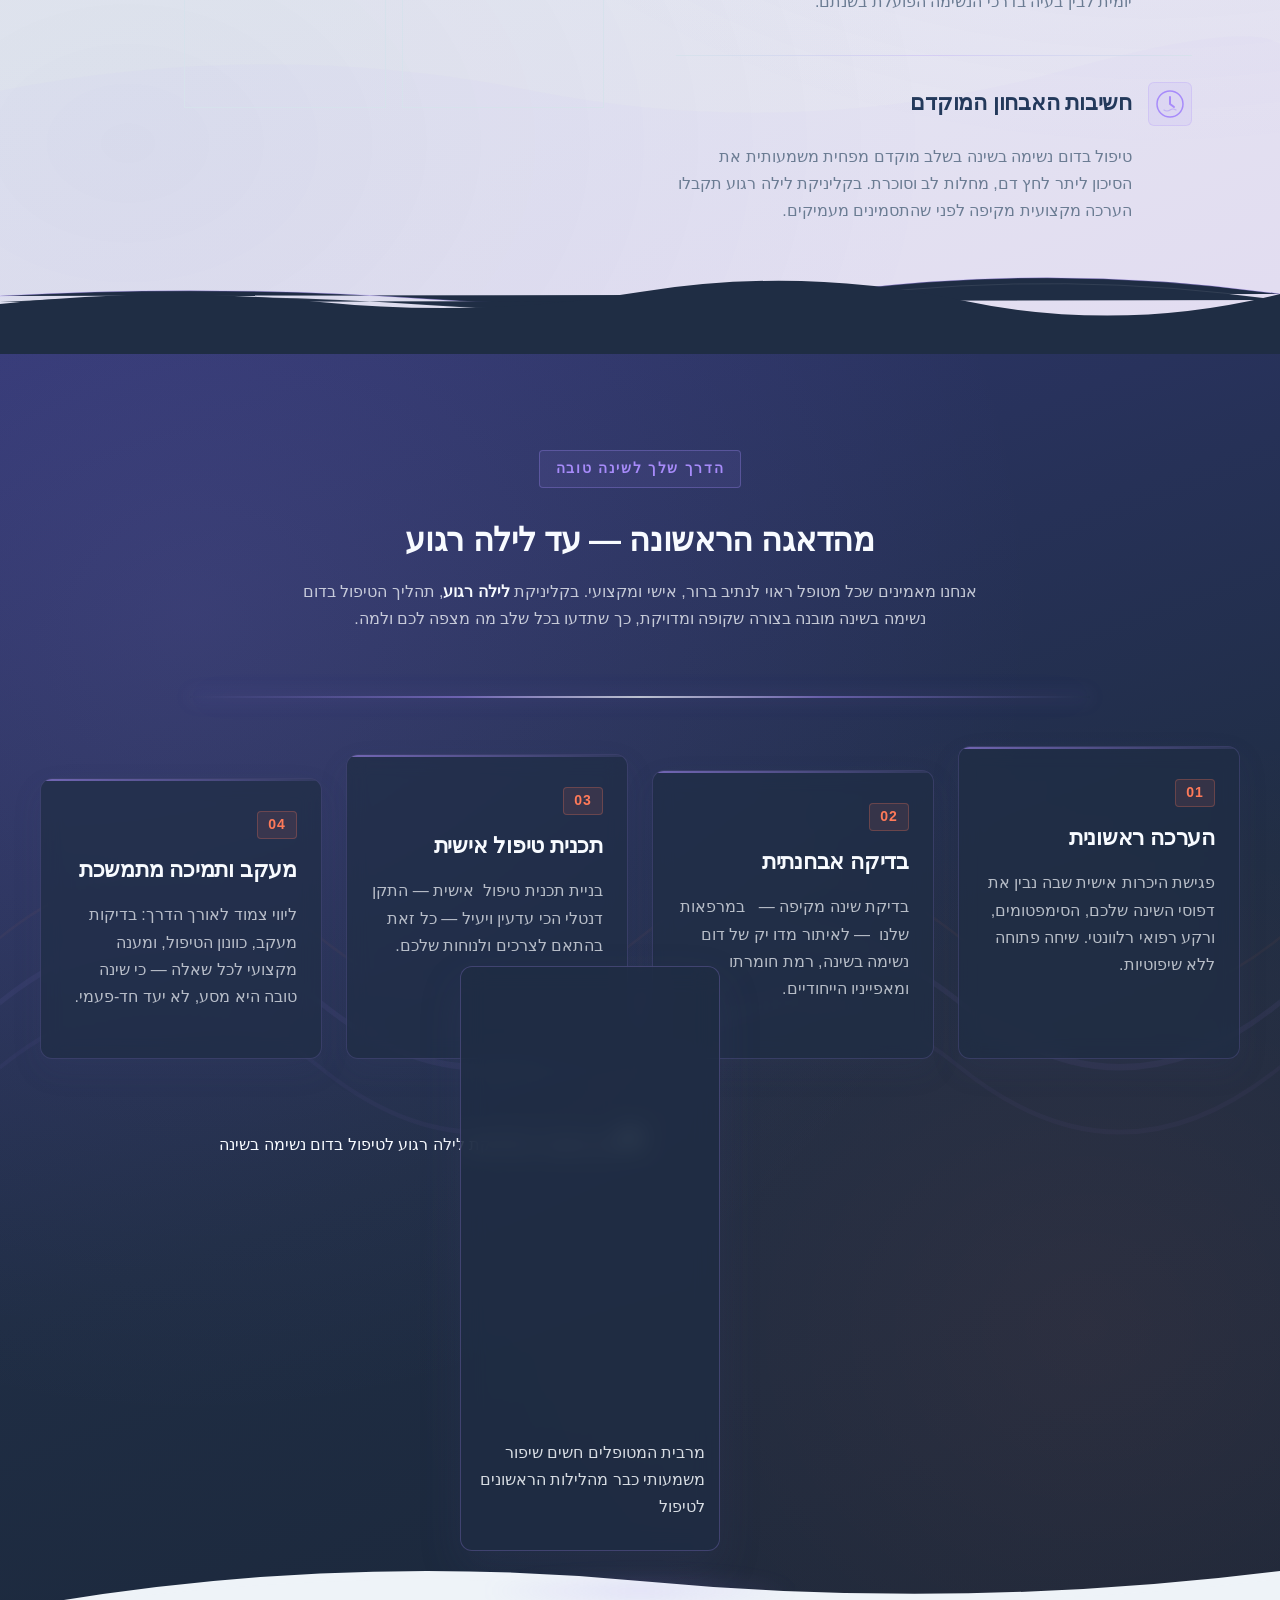
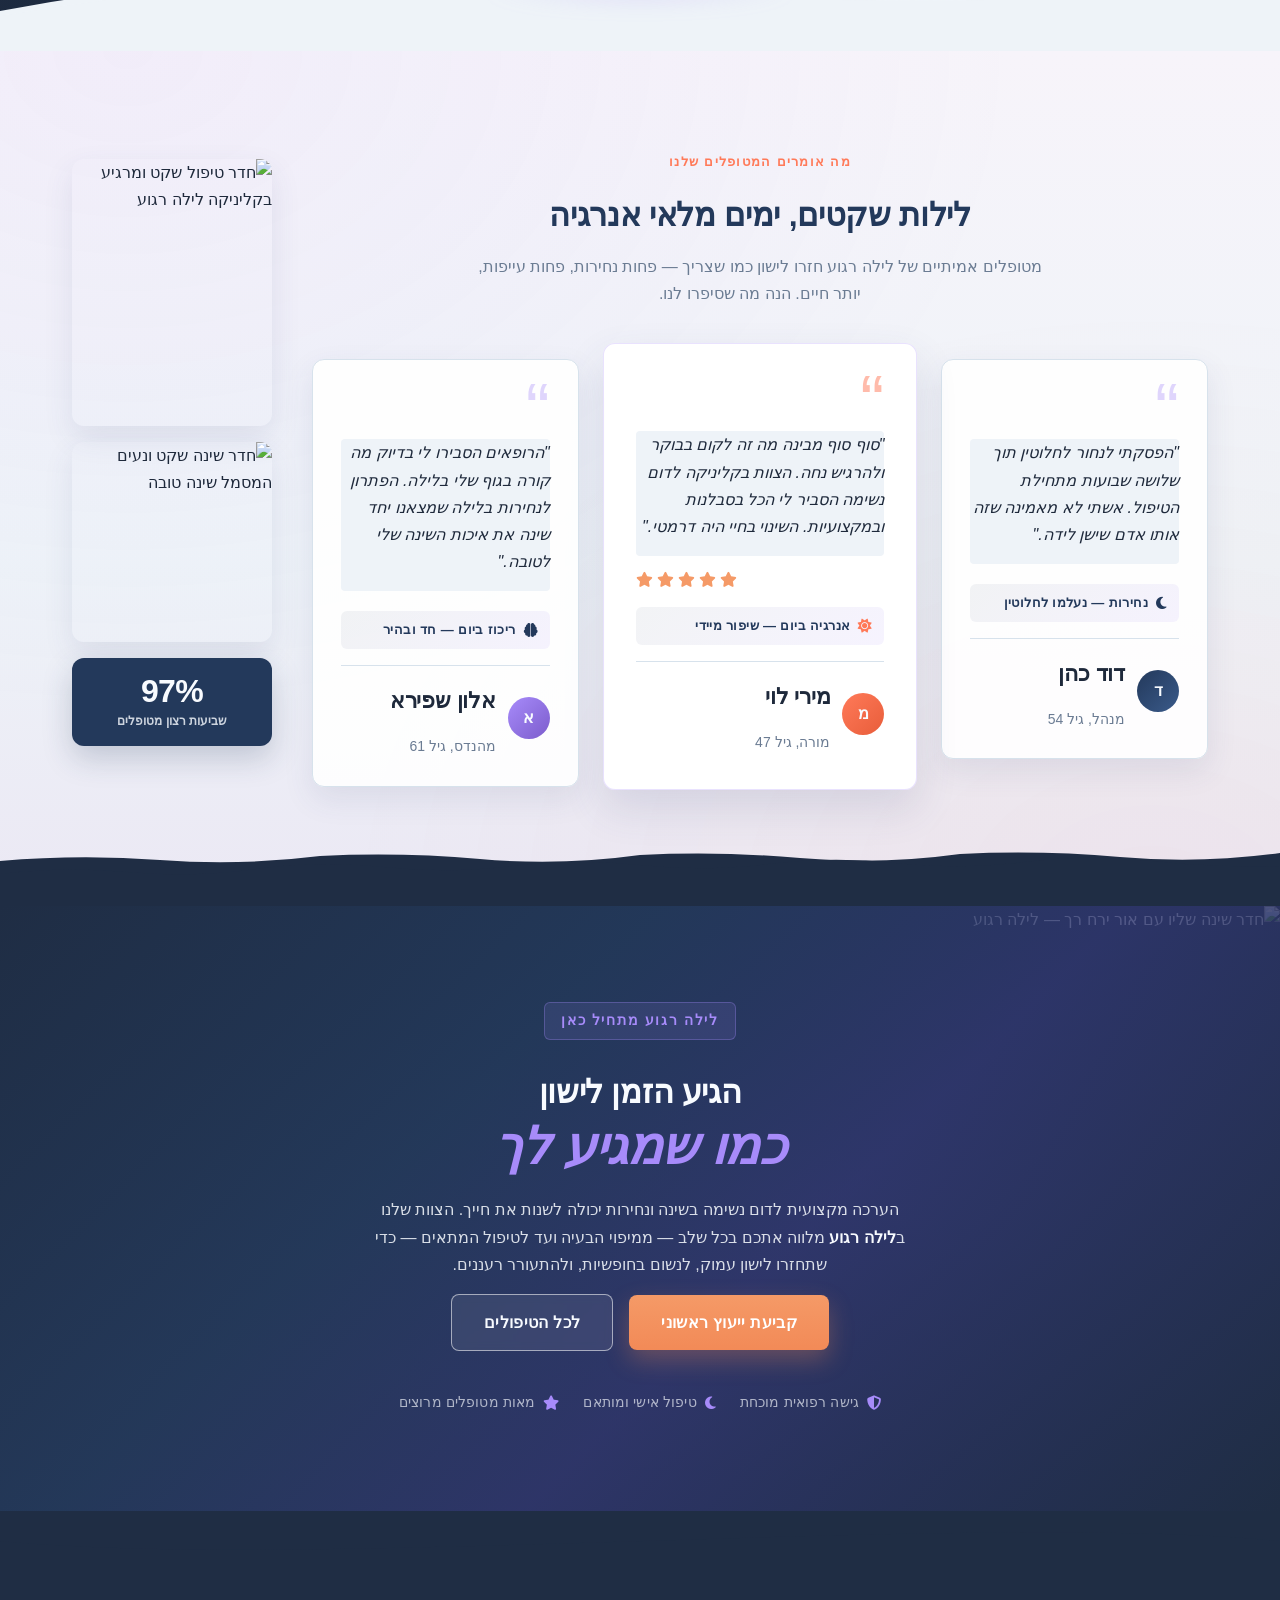
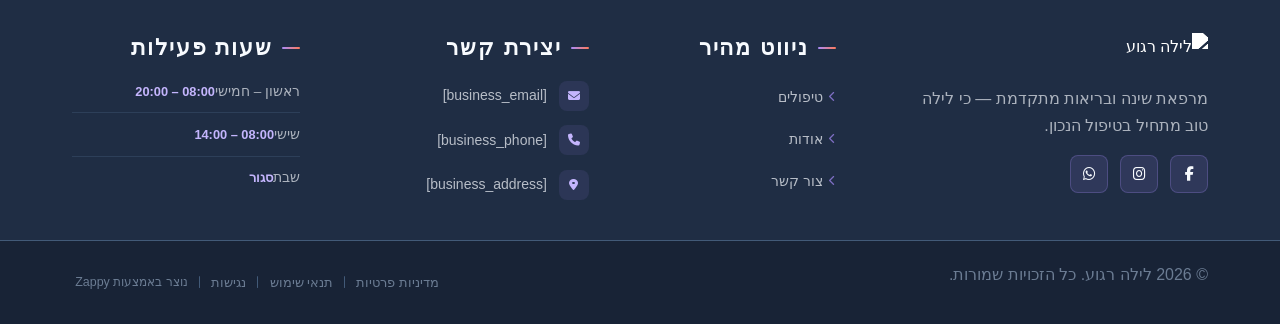
==== commit 873d0167: "Incremental sync: 1 page(s) — update_image" ====
--- a/index.html
+++ b/index.html
@@ -1020,7 +1020,7 @@
         <img data-placeholder="index-process-image-1" data-context="A calm, professional medical sleep clinic consultation room. A warm-lit doctor reviews sleep study results on a tablet with a relaxed patient. Soft indigo and lavender tones, modern medical equipment, serene atmosphere evoking trust and peaceful night sleep treatment for sleep apnea." width="600" height="400" src="/assets/site-index-process-image-1.webp" alt="ייעוץ מקצועי בקליניקת לילה רגוע לטיפול בדום נשימה בשינה" data-element-type="image" data-element-id="img-1776865923697-oxzfh346a" style="">
         <!-- Translucent note panel -->
         <div class="index-process-section__note-panel">
-          <div data-zappy-zoom-wrapper="true" data-element-id="img-1776865923697-p4d91yr4e" data-element-type="image" data-zappy-zoom-wrapper-width="230px" data-zappy-zoom-wrapper-height="448px" data-zappy-zoom-wrapper-width-mode="px" style="position: relative !important; overflow: hidden !important; width: 230px !important; max-width: 100% !important; margin-left: auto !important; margin-right: auto !important; height: 448px !important; display: block !important;" data-zappy-zoom-clip="true" data-zappy-wrapper-margins-applied="true"><img data-placeholder="index-process-image-2" data-context="Close-up of a CPAP sleep apnea device mask resting on a bedside table in soft moonlit blue-lavender lighting, symbolizing peaceful sleep treatment and restful nights, calm clinical and editorial photography style." width="180" height="120" src="/assets/site-index-process-image-2-1776866765935-ditvod.webp?v=1776866768015" alt="מכשיר CPAP לטיפול בדום נשימה" data-element-type="image" data-element-id="img-1776865923697-p4d91yr4e" style="object-position: 50% 33% !important; border-radius: 8px; object-fit: fill !important; width: 162.845% !important; height: 100% !important; max-width: none !important; display: block !important; margin: 0px !important; left: -31.4226% !important; top: 0% !important; max-height: none !important;" data-zappy-object-position="50% 33%" data-zappy-zoom="0.7" data-zappy-original-width="230.40000915527344" data-zappy-original-height="448"></div>
+          <div data-zappy-zoom-wrapper="true" data-element-id="img-1776865923697-p4d91yr4e" data-element-type="image" data-zappy-zoom-wrapper-width="230px" data-zappy-zoom-wrapper-height="448px" data-zappy-zoom-wrapper-width-mode="px" style="position: relative !important; overflow: hidden !important; width: 230px !important; max-width: 100% !important; margin-left: auto !important; margin-right: auto !important; height: 448px !important; display: block !important;" data-zappy-zoom-clip="true" data-zappy-wrapper-margins-applied="true"><img data-placeholder="index-process-image-2" data-context="Close-up of a CPAP sleep apnea device mask resting on a bedside table in soft moonlit blue-lavender lighting, symbolizing peaceful sleep treatment and restful nights, calm clinical and editorial photography style." width="180" height="120" src="/assets/site-index-process-image-2-1776867110620-2dcu9o.webp?v=1776867112834" alt="מכשיר CPAP לטיפול בדום נשימה" data-element-type="image" data-element-id="img-1776865923697-p4d91yr4e" style="object-position: 50% 50% !important; object-fit: cover; display: block; border-radius: 8px; width: 131.423% !important; height: 100% !important; max-width: none !important; margin: 0px !important; left: -11.3121% !important; top: 0% !important; max-height: none !important;" data-zappy-object-position="50% 50%" data-zappy-zoom="0.6" data-zappy-original-width="230.40000915527344" data-zappy-original-height="448"></div>
           <p class="index-process-section__note-text" style="">מרבית המטופלים חשים שיפור משמעותי כבר מהלילות הראשונים לטיפול</p>
         </div>
       </div>
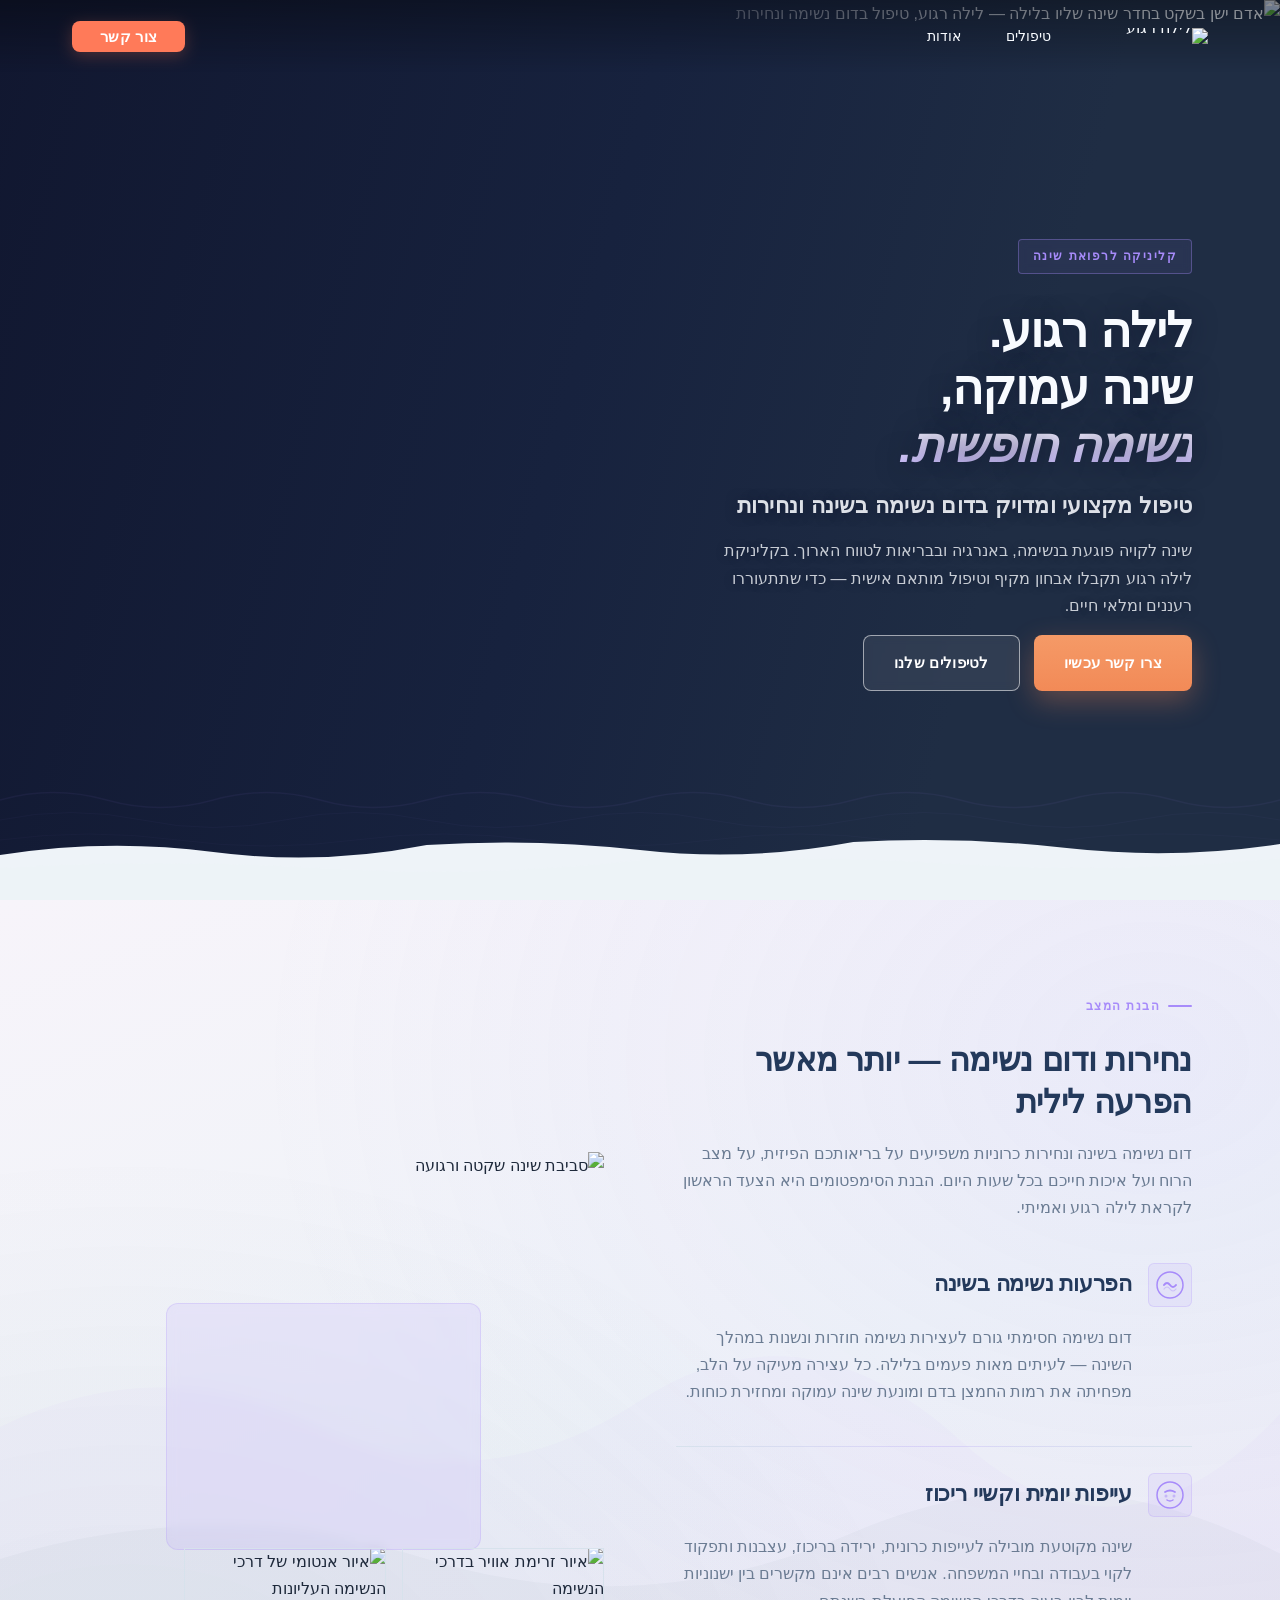
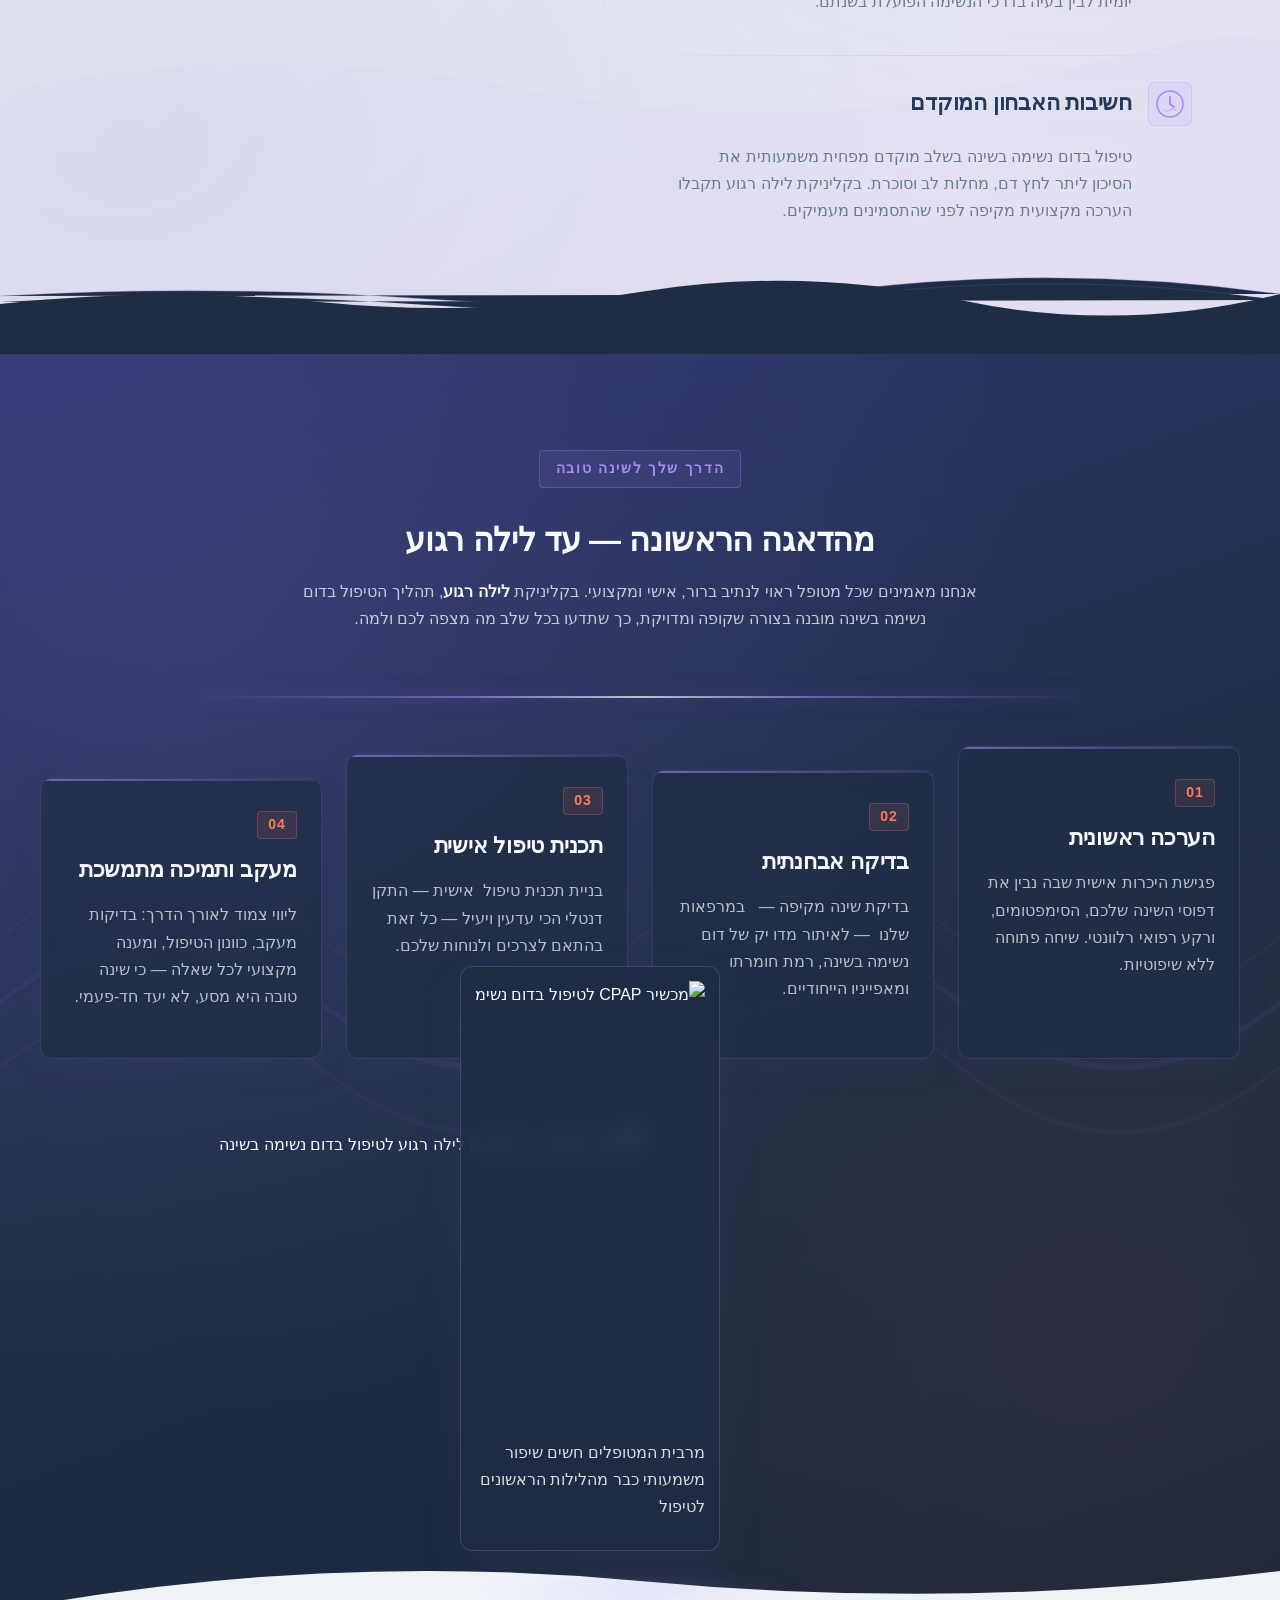
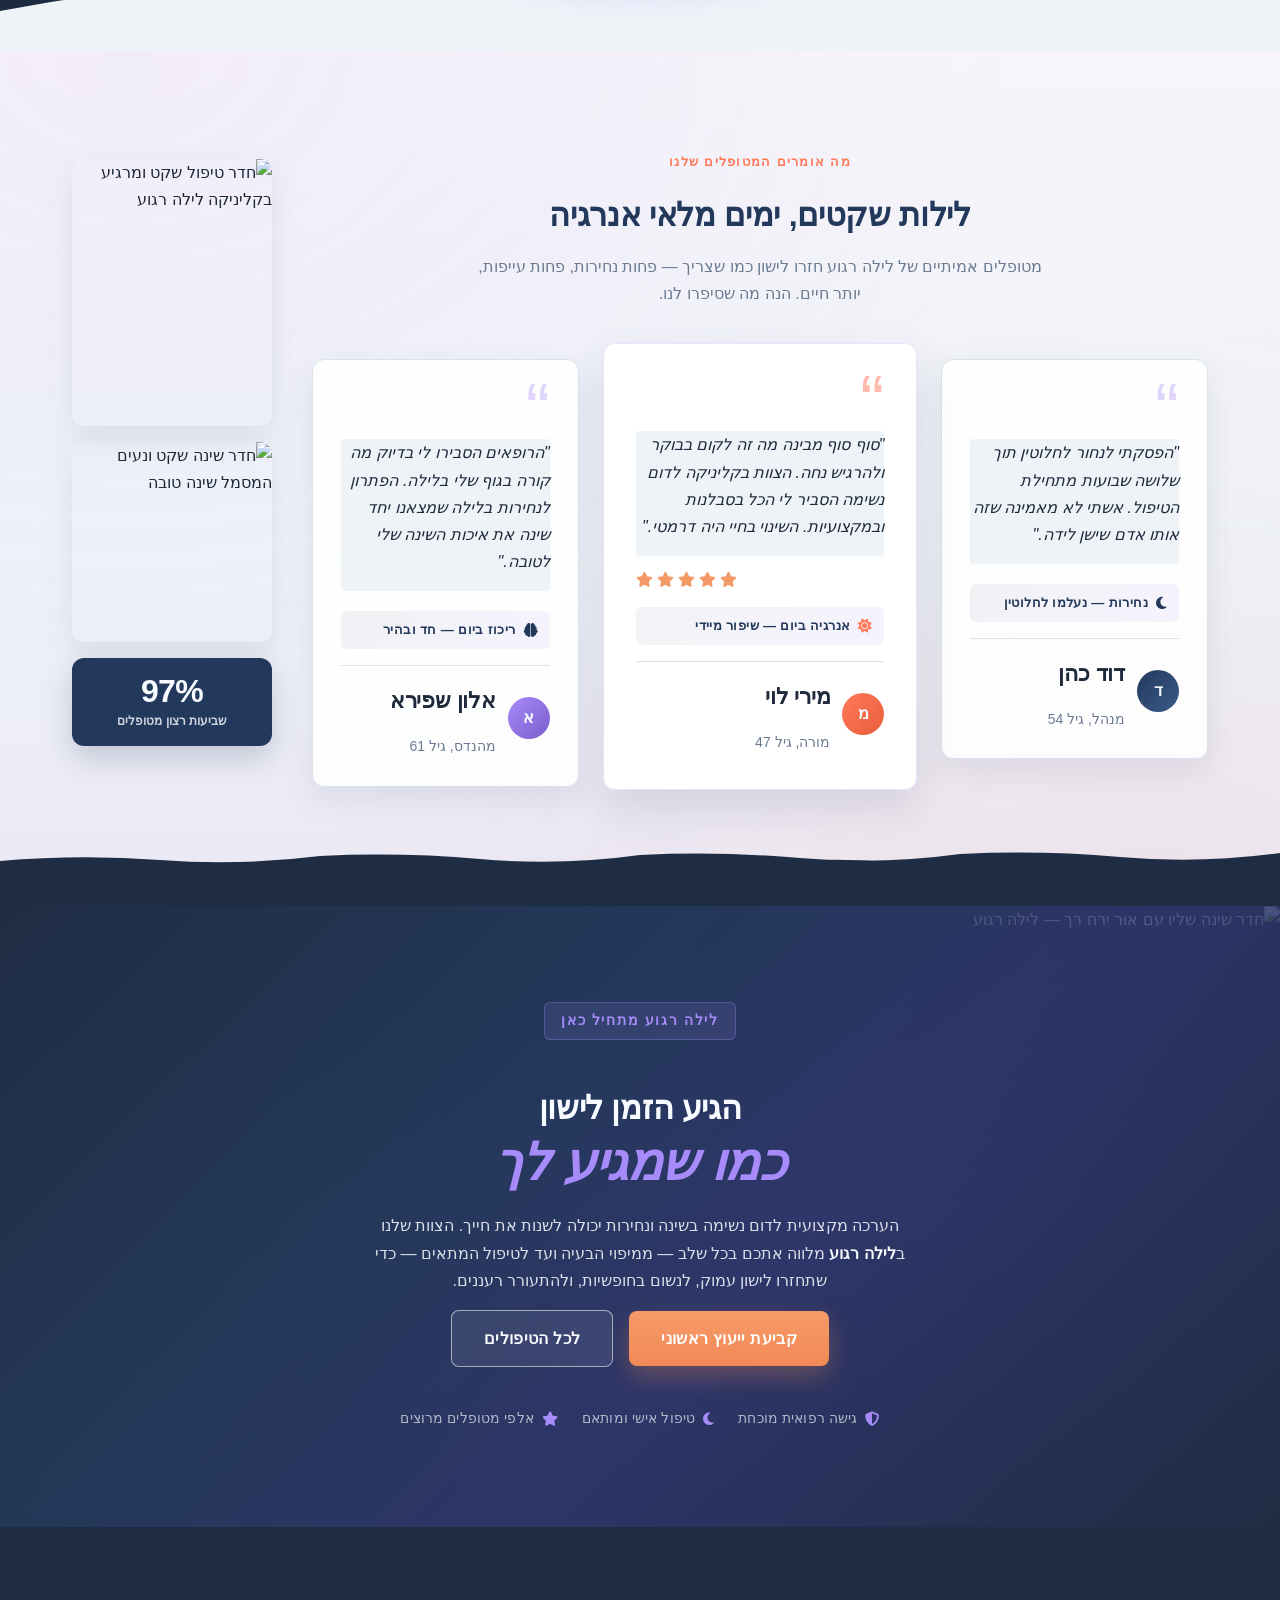
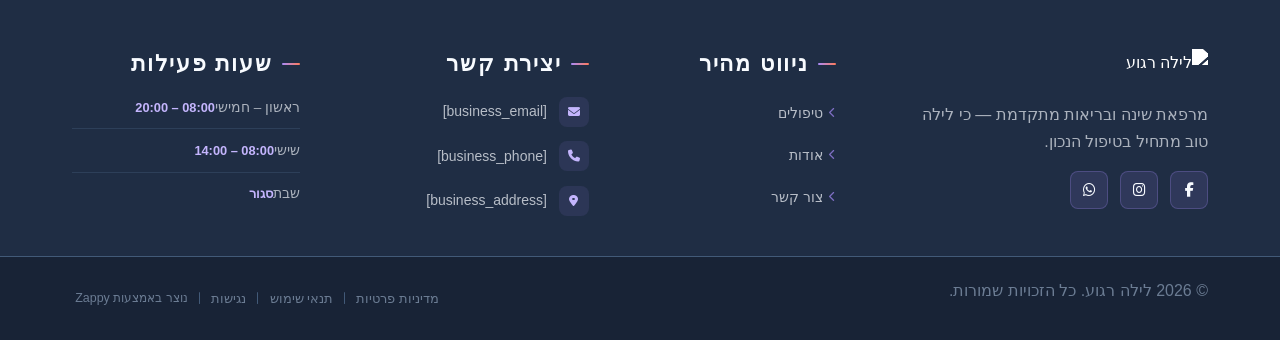
==== commit 0b065974: "Incremental sync: 1 page(s) — update_text" ====
--- a/index.html
+++ b/index.html
@@ -1155,24 +1155,24 @@
   </div>
 </section>
 
-<section class="index-cta-section" data-layout-spec="בית-cta" dir="rtl">
+<section class="index-cta-section" data-layout-spec="בית-cta" dir="rtl" id="index-cta-section">
   <div class="index-cta-bg-image">
-    <img data-placeholder="index-cta-image-1" data-context="A serene nighttime bedroom scene with soft moonlight streaming through sheer curtains, casting gentle silver-blue light across a peaceful sleeping person in a comfortable bed. The atmosphere is calm, tranquil, and medically reassuring — warm ambient light, crisp white linens, and a sense of deep restful sleep. Suitable for a sleep health clinic called Peaceful Night." width="1400" height="700" src="/assets/site-index-cta-image-1.webp" alt="חדר שינה שליו עם אור ירח רך — לילה רגוע">
+    <img data-placeholder="index-cta-image-1" data-context="A serene nighttime bedroom scene with soft moonlight streaming through sheer curtains, casting gentle silver-blue light across a peaceful sleeping person in a comfortable bed. The atmosphere is calm, tranquil, and medically reassuring — warm ambient light, crisp white linens, and a sense of deep restful sleep. Suitable for a sleep health clinic called Peaceful Night." width="1400" height="700" src="/assets/site-index-cta-image-1.webp" alt="חדר שינה שליו עם אור ירח רך — לילה רגוע" data-element-type="image" data-element-id="img-1776876777859-m36snkm83" style="">
   </div>
   <div class="index-cta-overlay" aria-hidden="true"></div>
   <div class="index-cta-container">
     <div class="index-cta-content">
-      <span class="index-cta-eyebrow">לילה רגוע מתחיל כאן</span>
-      <h2 class="index-cta-heading">הגיע הזמן לישון<br><em>כמו שמגיע לך</em></h2>
+      <p class="zappy-editable"><span class="index-cta-eyebrow">לילה רגוע מתחיל כאן</span>
+      </p><h2 class="index-cta-heading">הגיע הזמן לישון<br><em>כמו שמגיע לך</em></h2>
       <p class="index-cta-body">הערכה מקצועית לדום נשימה בשינה ונחירות יכולה לשנות את חייך. הצוות שלנו ב<strong>לילה רגוע</strong> מלווה אתכם בכל שלב — ממיפוי הבעיה ועד לטיפול המתאים — כדי שתחזרו לישון עמוק, לנשום בחופשיות, ולהתעורר רעננים.</p>
       <div class="index-cta-buttons">
-        <a href="/contact" class="index-cta-btn-primary">קביעת ייעוץ ראשוני</a>
-        <a href="/treatments" class="index-cta-btn-secondary">לכל הטיפולים</a>
+        <a href="/contact" class="index-cta-btn-primary" data-element-type="button" data-element-id="btn-1776876777854-7q8a5spoo" data-native-element="true">קביעת ייעוץ ראשוני</a>
+        <a href="/treatments" class="index-cta-btn-secondary" data-element-type="button" data-element-id="btn-1776876777854-1rg4lrgu0" data-native-element="true">לכל הטיפולים</a>
       </div>
       <div class="index-cta-trust">
-        <span class="index-cta-trust-item"><i class="fa-solid fa-shield-halved" aria-hidden="true"></i> גישה רפואית מוכחת</span>
+        <span class="index-cta-trust-item"><i class="fa-solid fa-shield-halved" aria-hidden="true" data-element-type="icon" data-element-id="icon-1776876777857-goly2inne" data-icon-type="fontawesome"></i> גישה רפואית מוכחת</span>
         <span class="index-cta-trust-item"><i class="fa-solid fa-moon" aria-hidden="true"></i> טיפול אישי ומותאם</span>
-        <span class="index-cta-trust-item"><i class="fa-solid fa-star" aria-hidden="true"></i> מאות מטופלים מרוצים</span>
+        <span class="index-cta-trust-item" style=""><i class="fa-solid fa-star" aria-hidden="true" data-element-type="icon" data-element-id="icon-1776876777857-24s9pm39j" data-icon-type="fontawesome" style="cursor: pointer;"></i> אלפי מטופלים מרוצים</span>
       </div>
     </div>
   </div>
